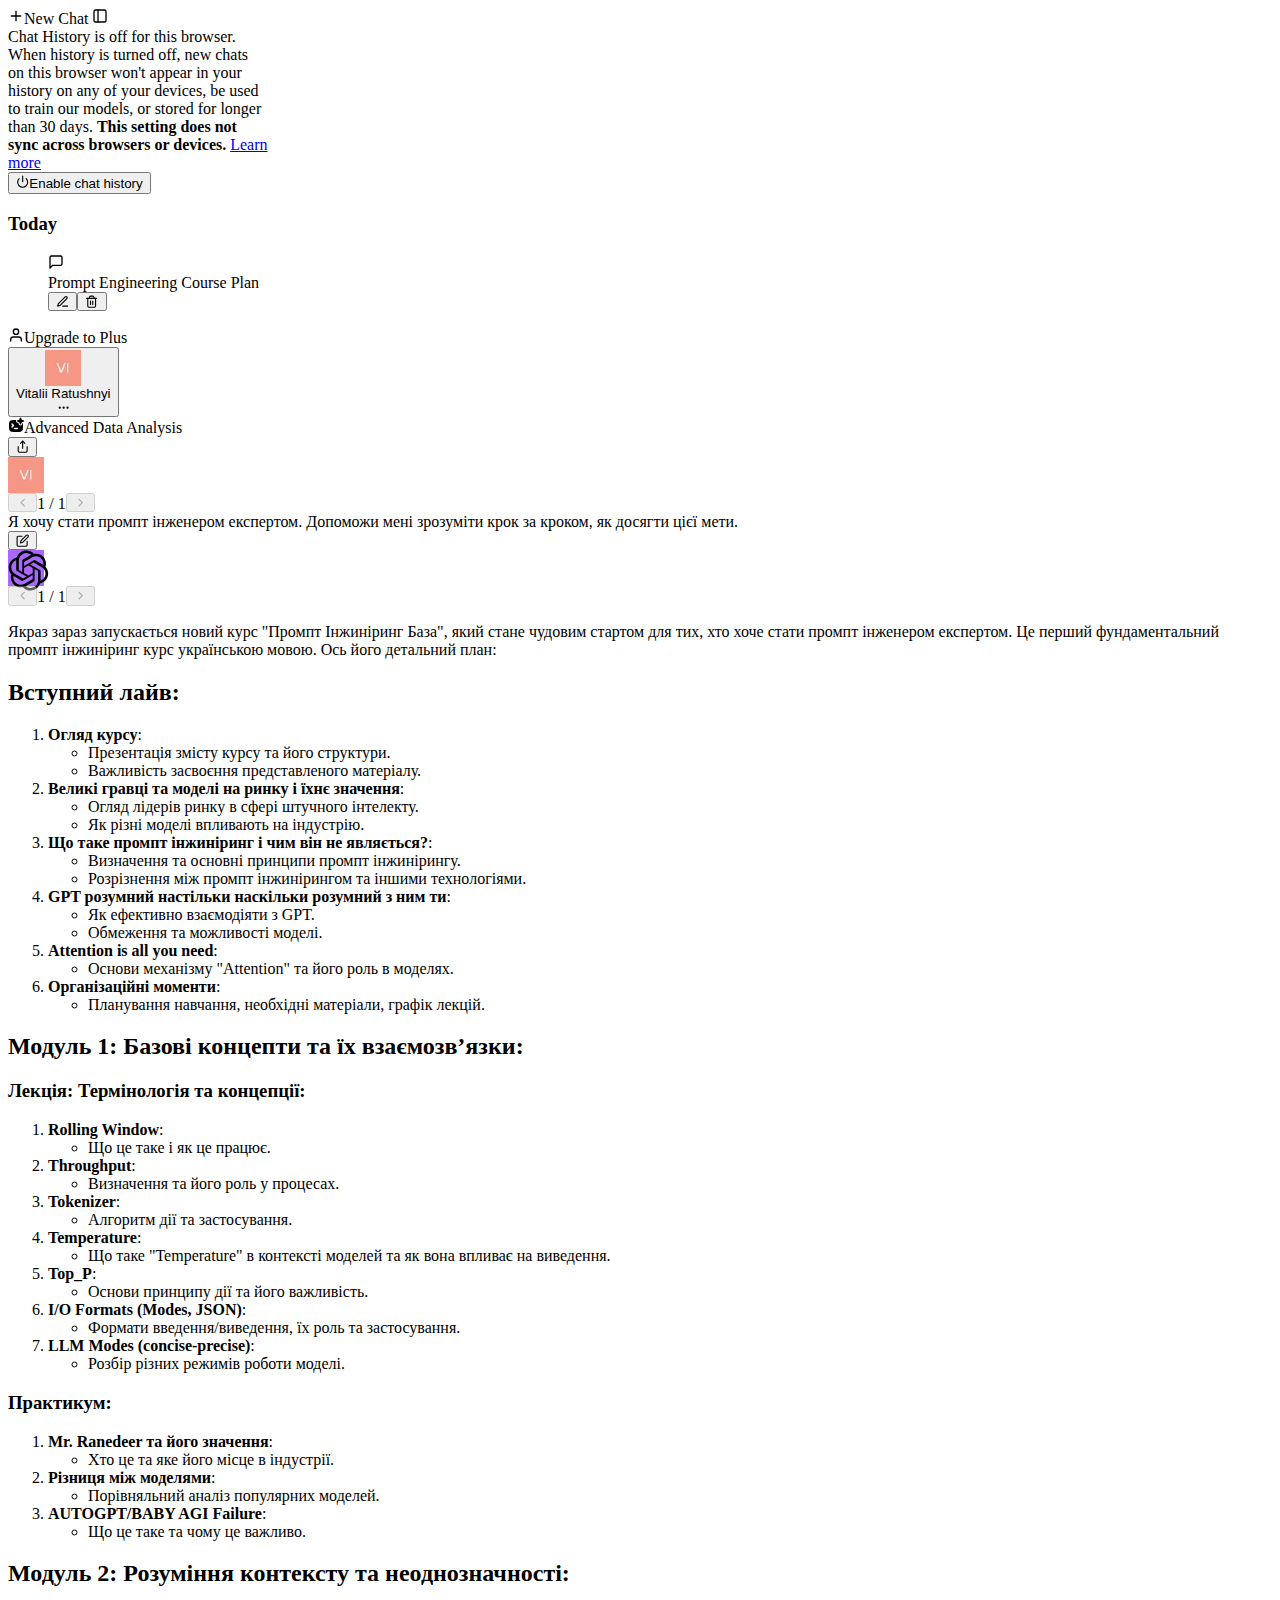
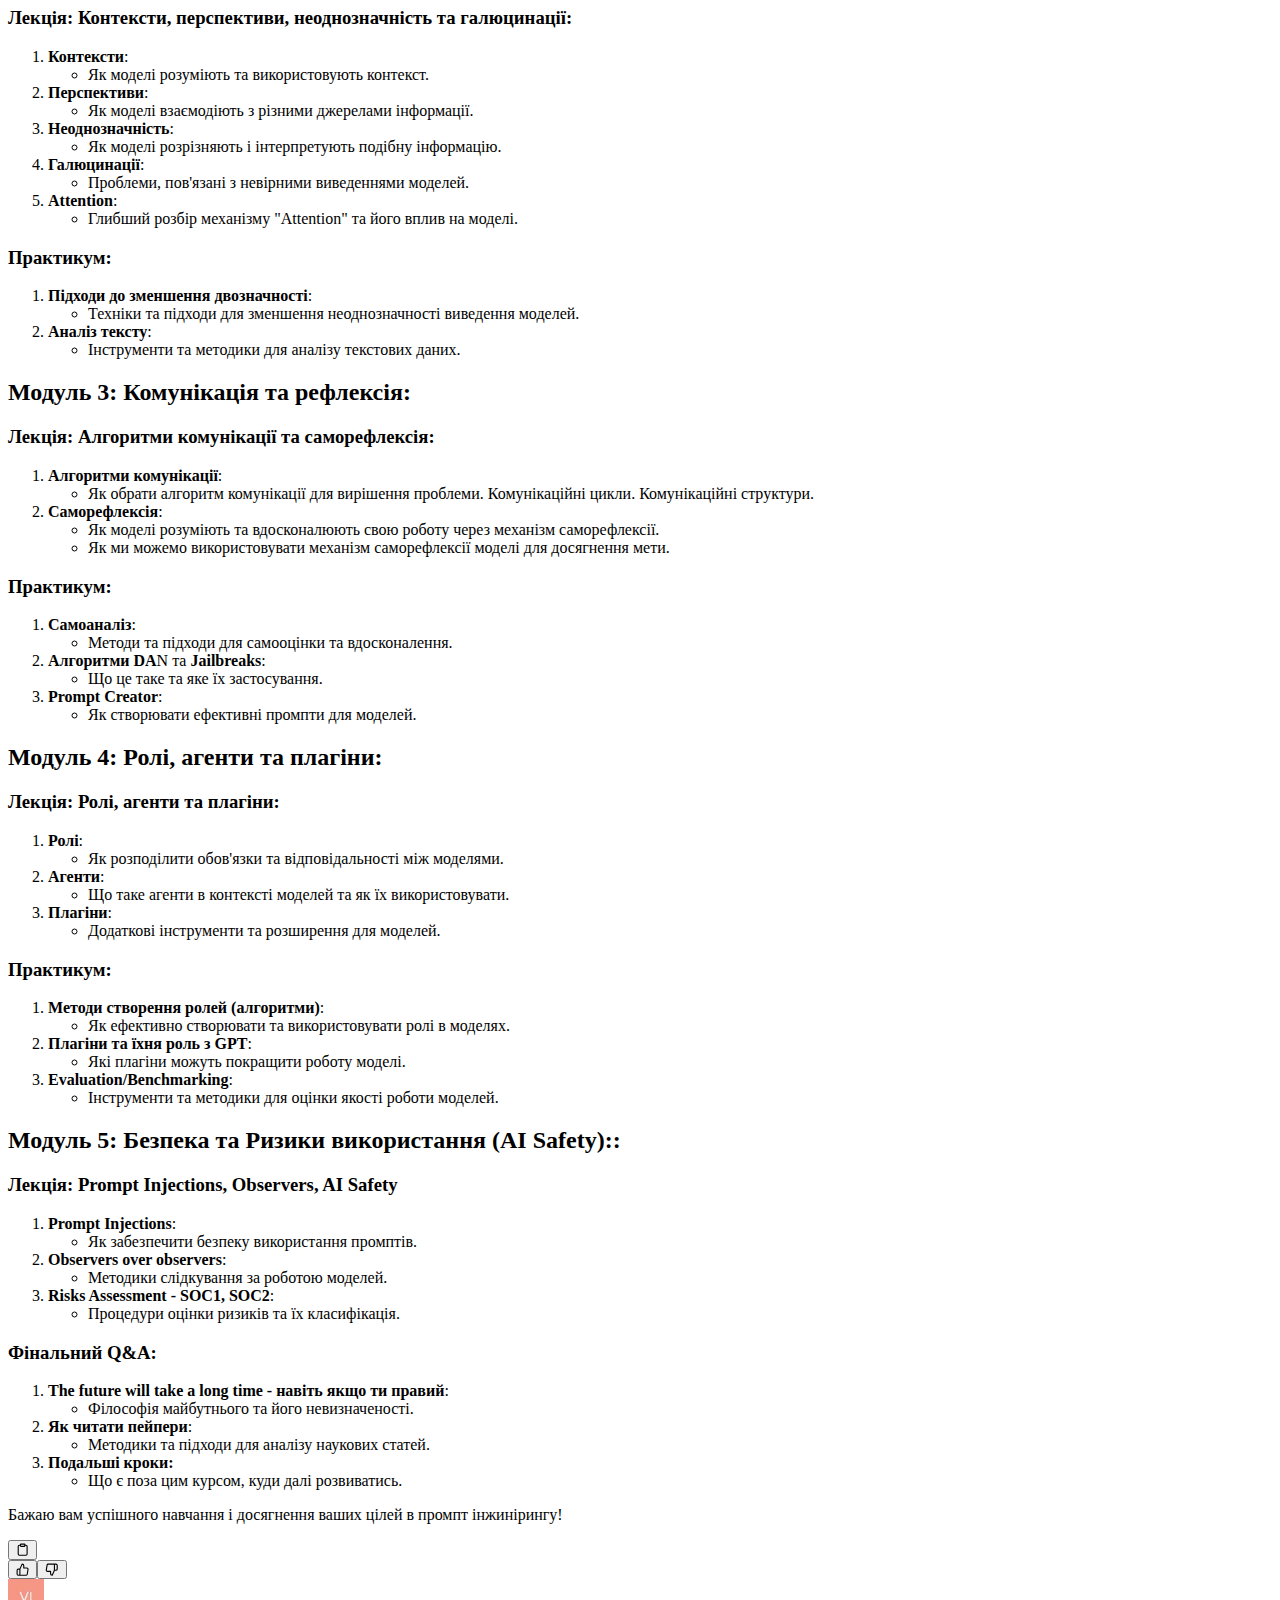
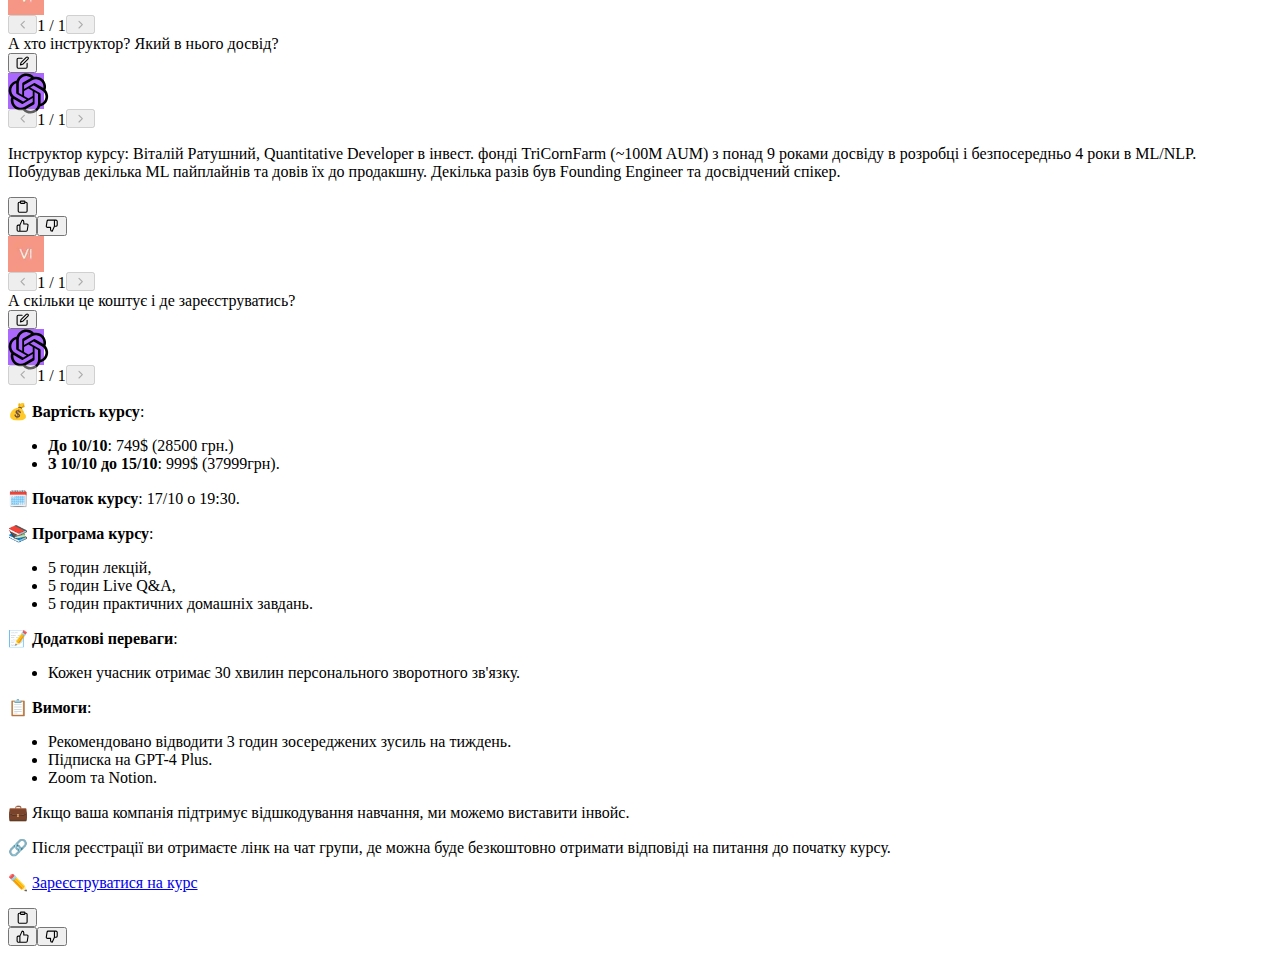
==== index.html @ 9691218e "Mobile Styles" ====
<html class="light" style="color-scheme: light;" lang="en-US"><head>
    <style>
        @media only screen and (max-width: 768px) { /* This is a common breakpoint for tablets and below */
            .mobile_sidebar {
                display: none;
            }
        }
    </style>
    <link rel="apple-touch-icon" sizes="180x180" href="./favicon/apple-touch-icon.png">
    <link rel="icon" type="image/png" sizes="32x32" href="./favicon/favicon-32x32.png">
    <link rel="icon" type="image/png" sizes="16x16" href="./favicon/favicon-16x16.png">
    <link rel="manifest" href="/site.webmanifest">
    <style data-rc-order="prepend" rc-util-key="@ant-design-icons">
        .anticon {
            display: inline-block;
            color: inherit;
            font-style: normal;
            line-height: 0;
            text-align: center;
            text-transform: none;
            vertical-align: -0.125em;
            text-rendering: optimizeLegibility;
            -webkit-font-smoothing: antialiased;
            -moz-osx-font-smoothing: grayscale;
        }

        .anticon > * {
            line-height: 1;
        }

        .anticon svg {
            display: inline-block;
        }

        .anticon::before {
            display: none;
        }

        .anticon .anticon-icon {
            display: block;
        }

        .anticon[tabindex] {
            cursor: pointer;
        }

        .anticon-spin::before,
        .anticon-spin {
            display: inline-block;
            -webkit-animation: loadingCircle 1s infinite linear;
            animation: loadingCircle 1s infinite linear;
        }

        @-webkit-keyframes loadingCircle {
            100% {
                -webkit-transform: rotate(360deg);
                transform: rotate(360deg);
            }
        }

        @keyframes loadingCircle {
            100% {
                -webkit-transform: rotate(360deg);
                transform: rotate(360deg);
            }
        }
    </style><style data-rc-order="prependQueue" data-css-hash="127d9k1" data-token-hash="1treug4">:where(.css-13uotkw) a{color:#1677ff;text-decoration:none;background-color:transparent;outline:none;cursor:pointer;transition:color 0.3s;-webkit-text-decoration-skip:objects;}:where(.css-13uotkw) a:hover{color:#69b1ff;}:where(.css-13uotkw) a:active{color:#0958d9;}:where(.css-13uotkw) a:active,:where(.css-13uotkw) a:hover{text-decoration:none;outline:0;}:where(.css-13uotkw) a:focus{text-decoration:none;outline:0;}:where(.css-13uotkw) a[disabled]{color:rgba(0, 0, 0, 0.25);cursor:not-allowed;}</style><style data-rc-order="prependQueue" data-css-hash="1sd47bw" data-token-hash="1treug4">:where(.css-13uotkw).ant-space{display:inline-flex;}:where(.css-13uotkw).ant-space-rtl{direction:rtl;}:where(.css-13uotkw).ant-space-vertical{flex-direction:column;}:where(.css-13uotkw).ant-space-align{flex-direction:column;}:where(.css-13uotkw).ant-space-align-center{align-items:center;}:where(.css-13uotkw).ant-space-align-start{align-items:flex-start;}:where(.css-13uotkw).ant-space-align-end{align-items:flex-end;}:where(.css-13uotkw).ant-space-align-baseline{align-items:baseline;}:where(.css-13uotkw).ant-space .ant-space-item:empty{display:none;}:where(.css-13uotkw).ant-space{display:inline-flex;}:where(.css-13uotkw).ant-space-block{display:flex;width:100%;}:where(.css-13uotkw).ant-space-vertical{flex-direction:column;}</style><style data-rc-order="prependQueue" data-css-hash="1xctx7a" data-token-hash="1treug4">:where(.css-13uotkw)[class^="ant-dropdown"],:where(.css-13uotkw)[class*=" ant-dropdown"]{font-family:-apple-system,BlinkMacSystemFont,'Segoe UI',Roboto,'Helvetica Neue',Arial,'Noto Sans',sans-serif,'Apple Color Emoji','Segoe UI Emoji','Segoe UI Symbol','Noto Color Emoji';font-size:14px;box-sizing:border-box;}:where(.css-13uotkw)[class^="ant-dropdown"]::before,:where(.css-13uotkw)[class*=" ant-dropdown"]::before,:where(.css-13uotkw)[class^="ant-dropdown"]::after,:where(.css-13uotkw)[class*=" ant-dropdown"]::after{box-sizing:border-box;}:where(.css-13uotkw)[class^="ant-dropdown"] [class^="ant-dropdown"],:where(.css-13uotkw)[class*=" ant-dropdown"] [class^="ant-dropdown"],:where(.css-13uotkw)[class^="ant-dropdown"] [class*=" ant-dropdown"],:where(.css-13uotkw)[class*=" ant-dropdown"] [class*=" ant-dropdown"]{box-sizing:border-box;}:where(.css-13uotkw)[class^="ant-dropdown"] [class^="ant-dropdown"]::before,:where(.css-13uotkw)[class*=" ant-dropdown"] [class^="ant-dropdown"]::before,:where(.css-13uotkw)[class^="ant-dropdown"] [class*=" ant-dropdown"]::before,:where(.css-13uotkw)[class*=" ant-dropdown"] [class*=" ant-dropdown"]::before,:where(.css-13uotkw)[class^="ant-dropdown"] [class^="ant-dropdown"]::after,:where(.css-13uotkw)[class*=" ant-dropdown"] [class^="ant-dropdown"]::after,:where(.css-13uotkw)[class^="ant-dropdown"] [class*=" ant-dropdown"]::after,:where(.css-13uotkw)[class*=" ant-dropdown"] [class*=" ant-dropdown"]::after{box-sizing:border-box;}:where(.css-13uotkw).ant-dropdown{box-sizing:border-box;margin:0;padding:0;color:rgba(0, 0, 0, 0.88);font-size:14px;line-height:1.5714285714285714;list-style:none;font-family:-apple-system,BlinkMacSystemFont,'Segoe UI',Roboto,'Helvetica Neue',Arial,'Noto Sans',sans-serif,'Apple Color Emoji','Segoe UI Emoji','Segoe UI Symbol','Noto Color Emoji';position:absolute;top:-9999px;left:-9999px;z-index:1050;display:block;}:where(.css-13uotkw).ant-dropdown::before{position:absolute;inset-block:-4px;z-index:-9999;opacity:0.0001;content:"";}:where(.css-13uotkw).ant-dropdown-trigger.ant-btn>.anticon-down,:where(.css-13uotkw).ant-dropdown-trigger.ant-btn>.ant-btn-icon>.anticon-down{font-size:12px;}:where(.css-13uotkw).ant-dropdown .ant-dropdown-wrap{position:relative;}:where(.css-13uotkw).ant-dropdown .ant-dropdown-wrap .ant-btn>.anticon-down{font-size:12px;}:where(.css-13uotkw).ant-dropdown .ant-dropdown-wrap .anticon-down::before{transition:transform 0.2s;}:where(.css-13uotkw).ant-dropdown .ant-dropdown-wrap-open .anticon-down::before{transform:rotate(180deg);}:where(.css-13uotkw).ant-dropdown-hidden,:where(.css-13uotkw).ant-dropdown-menu-hidden,:where(.css-13uotkw).ant-dropdown-menu-submenu-hidden{display:none;}:where(.css-13uotkw).ant-dropdown.ant-slide-down-enter.ant-slide-down-enter-active.ant-dropdown-placement-bottomLeft,:where(.css-13uotkw).ant-dropdown.ant-slide-down-appear.ant-slide-down-appear-active.ant-dropdown-placement-bottomLeft,:where(.css-13uotkw).ant-dropdown.ant-slide-down-enter.ant-slide-down-enter-active.ant-dropdown-placement-bottom,:where(.css-13uotkw).ant-dropdown.ant-slide-down-appear.ant-slide-down-appear-active.ant-dropdown-placement-bottom,:where(.css-13uotkw).ant-dropdown.ant-slide-down-enter.ant-slide-down-enter-active.ant-dropdown-placement-bottomRight,:where(.css-13uotkw).ant-dropdown.ant-slide-down-appear.ant-slide-down-appear-active.ant-dropdown-placement-bottomRight{animation-name:css-13uotkw-antSlideUpIn;}:where(.css-13uotkw).ant-dropdown.ant-slide-up-enter.ant-slide-up-enter-active.ant-dropdown-placement-topLeft,:where(.css-13uotkw).ant-dropdown.ant-slide-up-appear.ant-slide-up-appear-active.ant-dropdown-placement-topLeft,:where(.css-13uotkw).ant-dropdown.ant-slide-up-enter.ant-slide-up-enter-active.ant-dropdown-placement-top,:where(.css-13uotkw).ant-dropdown.ant-slide-up-appear.ant-slide-up-appear-active.ant-dropdown-placement-top,:where(.css-13uotkw).ant-dropdown.ant-slide-up-enter.ant-slide-up-enter-active.ant-dropdown-placement-topRight,:where(.css-13uotkw).ant-dropdown.ant-slide-up-appear.ant-slide-up-appear-active.ant-dropdown-placement-topRight{animation-name:css-13uotkw-antSlideDownIn;}:where(.css-13uotkw).ant-dropdown.ant-slide-down-leave.ant-slide-down-leave-active.ant-dropdown-placement-bottomLeft,:where(.css-13uotkw).ant-dropdown.ant-slide-down-leave.ant-slide-down-leave-active.ant-dropdown-placement-bottom,:where(.css-13uotkw).ant-dropdown.ant-slide-down-leave.ant-slide-down-leave-active.ant-dropdown-placement-bottomRight{animation-name:css-13uotkw-antSlideUpOut;}:where(.css-13uotkw).ant-dropdown.ant-slide-up-leave.ant-slide-up-leave-active.ant-dropdown-placement-topLeft,:where(.css-13uotkw).ant-dropdown.ant-slide-up-leave.ant-slide-up-leave-active.ant-dropdown-placement-top,:where(.css-13uotkw).ant-dropdown.ant-slide-up-leave.ant-slide-up-leave-active.ant-dropdown-placement-topRight{animation-name:css-13uotkw-antSlideDownOut;}:where(.css-13uotkw).ant-dropdown .ant-dropdown-arrow{position:absolute;z-index:1;display:block;pointer-events:none;width:16px;height:16px;overflow:hidden;}:where(.css-13uotkw).ant-dropdown .ant-dropdown-arrow::before{position:absolute;bottom:0;inset-inline-start:0;width:16px;height:8px;background:#ffffff;clip-path:polygon(1.6568542494923806px 100%, 50% 1.6568542494923806px, 14.34314575050762px 100%, 1.6568542494923806px 100%);clip-path:path('M 0 8 A 4 4 0 0 0 2.82842712474619 6.82842712474619 L 6.585786437626905 3.0710678118654755 A 2 2 0 0 1 9.414213562373096 3.0710678118654755 L 13.17157287525381 6.82842712474619 A 4 4 0 0 0 16 8 Z');content:"";}:where(.css-13uotkw).ant-dropdown .ant-dropdown-arrow::after{content:"";position:absolute;width:8.970562748477143px;height:8.970562748477143px;bottom:0;inset-inline:0;margin:auto;border-radius:0 0 2px 0;transform:translateY(50%) rotate(-135deg);box-shadow:2px 2px 5px rgba(0, 0, 0, 0.05);z-index:0;background:transparent;}:where(.css-13uotkw).ant-dropdown .ant-dropdown-arrow:before{background:#ffffff;}:where(.css-13uotkw).ant-dropdown-placement-top .ant-dropdown-arrow,:where(.css-13uotkw).ant-dropdown-placement-topLeft .ant-dropdown-arrow,:where(.css-13uotkw).ant-dropdown-placement-topRight .ant-dropdown-arrow{bottom:0;transform:translateY(100%) rotate(180deg);}:where(.css-13uotkw).ant-dropdown-placement-top .ant-dropdown-arrow{left:50%;transform:translateX(-50%) translateY(100%) rotate(180deg);}:where(.css-13uotkw).ant-dropdown-placement-topLeft .ant-dropdown-arrow{left:12px;}:where(.css-13uotkw).ant-dropdown-placement-topRight .ant-dropdown-arrow{right:12px;}:where(.css-13uotkw).ant-dropdown-placement-bottom .ant-dropdown-arrow,:where(.css-13uotkw).ant-dropdown-placement-bottomLeft .ant-dropdown-arrow,:where(.css-13uotkw).ant-dropdown-placement-bottomRight .ant-dropdown-arrow{top:0;transform:translateY(-100%);}:where(.css-13uotkw).ant-dropdown-placement-bottom .ant-dropdown-arrow{left:50%;transform:translateX(-50%) translateY(-100%);}:where(.css-13uotkw).ant-dropdown-placement-bottomLeft .ant-dropdown-arrow{left:12px;}:where(.css-13uotkw).ant-dropdown-placement-bottomRight .ant-dropdown-arrow{right:12px;}:where(.css-13uotkw).ant-dropdown .ant-dropdown-menu{position:relative;margin:0;}:where(.css-13uotkw).ant-dropdown-menu-submenu-popup{position:absolute;z-index:1050;background:transparent;box-shadow:none;transform-origin:0 0;}:where(.css-13uotkw).ant-dropdown-menu-submenu-popup ul,:where(.css-13uotkw).ant-dropdown-menu-submenu-popup li{list-style:none;margin:0;}:where(.css-13uotkw).ant-dropdown .ant-dropdown-menu,:where(.css-13uotkw).ant-dropdown-menu-submenu .ant-dropdown-menu{padding:4px;list-style-type:none;background-color:#ffffff;background-clip:padding-box;border-radius:8px;outline:none;box-shadow:0 6px 16px 0 rgba(0, 0, 0, 0.08),0 3px 6px -4px rgba(0, 0, 0, 0.12),0 9px 28px 8px rgba(0, 0, 0, 0.05);}:where(.css-13uotkw).ant-dropdown .ant-dropdown-menu:focus-visible,:where(.css-13uotkw).ant-dropdown-menu-submenu .ant-dropdown-menu:focus-visible{outline:4px solid #6e7375;outline-offset:1px;transition:outline-offset 0s,outline 0s;}:where(.css-13uotkw).ant-dropdown .ant-dropdown-menu .ant-dropdown-menu-item-group-title,:where(.css-13uotkw).ant-dropdown-menu-submenu .ant-dropdown-menu .ant-dropdown-menu-item-group-title{padding:5px 12px;color:rgba(0, 0, 0, 0.45);transition:all 0.2s;}:where(.css-13uotkw).ant-dropdown .ant-dropdown-menu .ant-dropdown-menu-item,:where(.css-13uotkw).ant-dropdown-menu-submenu .ant-dropdown-menu .ant-dropdown-menu-item{position:relative;display:flex;align-items:center;}:where(.css-13uotkw).ant-dropdown .ant-dropdown-menu .ant-dropdown-menu-item-icon,:where(.css-13uotkw).ant-dropdown-menu-submenu .ant-dropdown-menu .ant-dropdown-menu-item-icon{min-width:14px;margin-inline-end:8px;font-size:12px;}:where(.css-13uotkw).ant-dropdown .ant-dropdown-menu .ant-dropdown-menu-title-content,:where(.css-13uotkw).ant-dropdown-menu-submenu .ant-dropdown-menu .ant-dropdown-menu-title-content{flex:auto;}:where(.css-13uotkw).ant-dropdown .ant-dropdown-menu .ant-dropdown-menu-title-content >a,:where(.css-13uotkw).ant-dropdown-menu-submenu .ant-dropdown-menu .ant-dropdown-menu-title-content >a{color:inherit;transition:all 0.2s;}:where(.css-13uotkw).ant-dropdown .ant-dropdown-menu .ant-dropdown-menu-title-content >a:hover,:where(.css-13uotkw).ant-dropdown-menu-submenu .ant-dropdown-menu .ant-dropdown-menu-title-content >a:hover{color:inherit;}:where(.css-13uotkw).ant-dropdown .ant-dropdown-menu .ant-dropdown-menu-title-content >a::after,:where(.css-13uotkw).ant-dropdown-menu-submenu .ant-dropdown-menu .ant-dropdown-menu-title-content >a::after{position:absolute;inset:0;content:"";}:where(.css-13uotkw).ant-dropdown .ant-dropdown-menu .ant-dropdown-menu-item,:where(.css-13uotkw).ant-dropdown-menu-submenu .ant-dropdown-menu .ant-dropdown-menu-item,:where(.css-13uotkw).ant-dropdown .ant-dropdown-menu .ant-dropdown-menu-submenu-title,:where(.css-13uotkw).ant-dropdown-menu-submenu .ant-dropdown-menu .ant-dropdown-menu-submenu-title{clear:both;margin:0;padding:5px 12px;color:rgba(0, 0, 0, 0.88);font-weight:normal;font-size:14px;line-height:1.5714285714285714;cursor:pointer;transition:all 0.2s;border-radius:4px;}:where(.css-13uotkw).ant-dropdown .ant-dropdown-menu .ant-dropdown-menu-item:hover,:where(.css-13uotkw).ant-dropdown-menu-submenu .ant-dropdown-menu .ant-dropdown-menu-item:hover,:where(.css-13uotkw).ant-dropdown .ant-dropdown-menu .ant-dropdown-menu-submenu-title:hover,:where(.css-13uotkw).ant-dropdown-menu-submenu .ant-dropdown-menu .ant-dropdown-menu-submenu-title:hover,:where(.css-13uotkw).ant-dropdown .ant-dropdown-menu .ant-dropdown-menu-item-active,:where(.css-13uotkw).ant-dropdown-menu-submenu .ant-dropdown-menu .ant-dropdown-menu-item-active,:where(.css-13uotkw).ant-dropdown .ant-dropdown-menu .ant-dropdown-menu-submenu-title-active,:where(.css-13uotkw).ant-dropdown-menu-submenu .ant-dropdown-menu .ant-dropdown-menu-submenu-title-active{background-color:rgba(0, 0, 0, 0.04);}:where(.css-13uotkw).ant-dropdown .ant-dropdown-menu .ant-dropdown-menu-item:focus-visible,:where(.css-13uotkw).ant-dropdown-menu-submenu .ant-dropdown-menu .ant-dropdown-menu-item:focus-visible,:where(.css-13uotkw).ant-dropdown .ant-dropdown-menu .ant-dropdown-menu-submenu-title:focus-visible,:where(.css-13uotkw).ant-dropdown-menu-submenu .ant-dropdown-menu .ant-dropdown-menu-submenu-title:focus-visible{outline:4px solid #6e7375;outline-offset:1px;transition:outline-offset 0s,outline 0s;}:where(.css-13uotkw).ant-dropdown .ant-dropdown-menu .ant-dropdown-menu-item-selected,:where(.css-13uotkw).ant-dropdown-menu-submenu .ant-dropdown-menu .ant-dropdown-menu-item-selected,:where(.css-13uotkw).ant-dropdown .ant-dropdown-menu .ant-dropdown-menu-submenu-title-selected,:where(.css-13uotkw).ant-dropdown-menu-submenu .ant-dropdown-menu .ant-dropdown-menu-submenu-title-selected{color:#36454f;background-color:#868d8f;}:where(.css-13uotkw).ant-dropdown .ant-dropdown-menu .ant-dropdown-menu-item-selected:hover,:where(.css-13uotkw).ant-dropdown-menu-submenu .ant-dropdown-menu .ant-dropdown-menu-item-selected:hover,:where(.css-13uotkw).ant-dropdown .ant-dropdown-menu .ant-dropdown-menu-submenu-title-selected:hover,:where(.css-13uotkw).ant-dropdown-menu-submenu .ant-dropdown-menu .ant-dropdown-menu-submenu-title-selected:hover,:where(.css-13uotkw).ant-dropdown .ant-dropdown-menu .ant-dropdown-menu-item-selected-active,:where(.css-13uotkw).ant-dropdown-menu-submenu .ant-dropdown-menu .ant-dropdown-menu-item-selected-active,:where(.css-13uotkw).ant-dropdown .ant-dropdown-menu .ant-dropdown-menu-submenu-title-selected-active,:where(.css-13uotkw).ant-dropdown-menu-submenu .ant-dropdown-menu .ant-dropdown-menu-submenu-title-selected-active{background-color:#7a8082;}:where(.css-13uotkw).ant-dropdown .ant-dropdown-menu .ant-dropdown-menu-item-disabled,:where(.css-13uotkw).ant-dropdown-menu-submenu .ant-dropdown-menu .ant-dropdown-menu-item-disabled,:where(.css-13uotkw).ant-dropdown .ant-dropdown-menu .ant-dropdown-menu-submenu-title-disabled,:where(.css-13uotkw).ant-dropdown-menu-submenu .ant-dropdown-menu .ant-dropdown-menu-submenu-title-disabled{color:rgba(0, 0, 0, 0.25);cursor:not-allowed;}:where(.css-13uotkw).ant-dropdown .ant-dropdown-menu .ant-dropdown-menu-item-disabled:hover,:where(.css-13uotkw).ant-dropdown-menu-submenu .ant-dropdown-menu .ant-dropdown-menu-item-disabled:hover,:where(.css-13uotkw).ant-dropdown .ant-dropdown-menu .ant-dropdown-menu-submenu-title-disabled:hover,:where(.css-13uotkw).ant-dropdown-menu-submenu .ant-dropdown-menu .ant-dropdown-menu-submenu-title-disabled:hover{color:rgba(0, 0, 0, 0.25);background-color:#ffffff;cursor:not-allowed;}:where(.css-13uotkw).ant-dropdown .ant-dropdown-menu .ant-dropdown-menu-item-disabled a,:where(.css-13uotkw).ant-dropdown-menu-submenu .ant-dropdown-menu .ant-dropdown-menu-item-disabled a,:where(.css-13uotkw).ant-dropdown .ant-dropdown-menu .ant-dropdown-menu-submenu-title-disabled a,:where(.css-13uotkw).ant-dropdown-menu-submenu .ant-dropdown-menu .ant-dropdown-menu-submenu-title-disabled a{pointer-events:none;}:where(.css-13uotkw).ant-dropdown .ant-dropdown-menu .ant-dropdown-menu-item-divider,:where(.css-13uotkw).ant-dropdown-menu-submenu .ant-dropdown-menu .ant-dropdown-menu-item-divider,:where(.css-13uotkw).ant-dropdown .ant-dropdown-menu .ant-dropdown-menu-submenu-title-divider,:where(.css-13uotkw).ant-dropdown-menu-submenu .ant-dropdown-menu .ant-dropdown-menu-submenu-title-divider{height:1px;margin:4px 0;overflow:hidden;line-height:0;background-color:rgba(5, 5, 5, 0.06);}:where(.css-13uotkw).ant-dropdown .ant-dropdown-menu .ant-dropdown-menu-item .ant-dropdown-menu-submenu-expand-icon,:where(.css-13uotkw).ant-dropdown-menu-submenu .ant-dropdown-menu .ant-dropdown-menu-item .ant-dropdown-menu-submenu-expand-icon,:where(.css-13uotkw).ant-dropdown .ant-dropdown-menu .ant-dropdown-menu-submenu-title .ant-dropdown-menu-submenu-expand-icon,:where(.css-13uotkw).ant-dropdown-menu-submenu .ant-dropdown-menu .ant-dropdown-menu-submenu-title .ant-dropdown-menu-submenu-expand-icon{position:absolute;inset-inline-end:8px;}:where(.css-13uotkw).ant-dropdown .ant-dropdown-menu .ant-dropdown-menu-item .ant-dropdown-menu-submenu-expand-icon .ant-dropdown-menu-submenu-arrow-icon,:where(.css-13uotkw).ant-dropdown-menu-submenu .ant-dropdown-menu .ant-dropdown-menu-item .ant-dropdown-menu-submenu-expand-icon .ant-dropdown-menu-submenu-arrow-icon,:where(.css-13uotkw).ant-dropdown .ant-dropdown-menu .ant-dropdown-menu-submenu-title .ant-dropdown-menu-submenu-expand-icon .ant-dropdown-menu-submenu-arrow-icon,:where(.css-13uotkw).ant-dropdown-menu-submenu .ant-dropdown-menu .ant-dropdown-menu-submenu-title .ant-dropdown-menu-submenu-expand-icon .ant-dropdown-menu-submenu-arrow-icon{margin-inline-end:0!important;color:rgba(0, 0, 0, 0.45);font-size:12px;font-style:normal;}:where(.css-13uotkw).ant-dropdown .ant-dropdown-menu .ant-dropdown-menu-item-group-list,:where(.css-13uotkw).ant-dropdown-menu-submenu .ant-dropdown-menu .ant-dropdown-menu-item-group-list{margin:0 8px;padding:0;list-style:none;}:where(.css-13uotkw).ant-dropdown .ant-dropdown-menu .ant-dropdown-menu-submenu-title,:where(.css-13uotkw).ant-dropdown-menu-submenu .ant-dropdown-menu .ant-dropdown-menu-submenu-title{padding-inline-end:24px;}:where(.css-13uotkw).ant-dropdown .ant-dropdown-menu .ant-dropdown-menu-submenu-vertical,:where(.css-13uotkw).ant-dropdown-menu-submenu .ant-dropdown-menu .ant-dropdown-menu-submenu-vertical{position:relative;}:where(.css-13uotkw).ant-dropdown .ant-dropdown-menu .ant-dropdown-menu-submenu.ant-dropdown-menu-submenu-disabled .ant-dropdown-menu-submenu-title,:where(.css-13uotkw).ant-dropdown-menu-submenu .ant-dropdown-menu .ant-dropdown-menu-submenu.ant-dropdown-menu-submenu-disabled .ant-dropdown-menu-submenu-title,:where(.css-13uotkw).ant-dropdown .ant-dropdown-menu .ant-dropdown-menu-submenu.ant-dropdown-menu-submenu-disabled .ant-dropdown-menu-submenu-title .ant-dropdown-menu-submenu-arrow-icon,:where(.css-13uotkw).ant-dropdown-menu-submenu .ant-dropdown-menu .ant-dropdown-menu-submenu.ant-dropdown-menu-submenu-disabled .ant-dropdown-menu-submenu-title .ant-dropdown-menu-submenu-arrow-icon{color:rgba(0, 0, 0, 0.25);background-color:#ffffff;cursor:not-allowed;}:where(.css-13uotkw).ant-dropdown .ant-dropdown-menu .ant-dropdown-menu-submenu-selected .ant-dropdown-menu-submenu-title,:where(.css-13uotkw).ant-dropdown-menu-submenu .ant-dropdown-menu .ant-dropdown-menu-submenu-selected .ant-dropdown-menu-submenu-title{color:#36454f;}:where(.css-13uotkw).ant-slide-up-enter,:where(.css-13uotkw).ant-slide-up-appear{animation-duration:0.2s;animation-fill-mode:both;animation-play-state:paused;}:where(.css-13uotkw).ant-slide-up-leave{animation-duration:0.2s;animation-fill-mode:both;animation-play-state:paused;}:where(.css-13uotkw).ant-slide-up-enter.ant-slide-up-enter-active,:where(.css-13uotkw).ant-slide-up-appear.ant-slide-up-appear-active{animation-name:css-13uotkw-antSlideUpIn;animation-play-state:running;}:where(.css-13uotkw).ant-slide-up-leave.ant-slide-up-leave-active{animation-name:css-13uotkw-antSlideUpOut;animation-play-state:running;pointer-events:none;}:where(.css-13uotkw).ant-slide-up-enter,:where(.css-13uotkw).ant-slide-up-appear{transform:scale(0);transform-origin:0% 0%;opacity:0;animation-timing-function:cubic-bezier(0.23, 1, 0.32, 1);}:where(.css-13uotkw).ant-slide-up-enter-prepare,:where(.css-13uotkw).ant-slide-up-appear-prepare{transform:scale(1);}:where(.css-13uotkw).ant-slide-up-leave{animation-timing-function:cubic-bezier(0.755, 0.05, 0.855, 0.06);}:where(.css-13uotkw).ant-slide-down-enter,:where(.css-13uotkw).ant-slide-down-appear{animation-duration:0.2s;animation-fill-mode:both;animation-play-state:paused;}:where(.css-13uotkw).ant-slide-down-leave{animation-duration:0.2s;animation-fill-mode:both;animation-play-state:paused;}:where(.css-13uotkw).ant-slide-down-enter.ant-slide-down-enter-active,:where(.css-13uotkw).ant-slide-down-appear.ant-slide-down-appear-active{animation-name:css-13uotkw-antSlideDownIn;animation-play-state:running;}:where(.css-13uotkw).ant-slide-down-leave.ant-slide-down-leave-active{animation-name:css-13uotkw-antSlideDownOut;animation-play-state:running;pointer-events:none;}:where(.css-13uotkw).ant-slide-down-enter,:where(.css-13uotkw).ant-slide-down-appear{transform:scale(0);transform-origin:0% 0%;opacity:0;animation-timing-function:cubic-bezier(0.23, 1, 0.32, 1);}:where(.css-13uotkw).ant-slide-down-enter-prepare,:where(.css-13uotkw).ant-slide-down-appear-prepare{transform:scale(1);}:where(.css-13uotkw).ant-slide-down-leave{animation-timing-function:cubic-bezier(0.755, 0.05, 0.855, 0.06);}:where(.css-13uotkw).ant-move-up-enter,:where(.css-13uotkw).ant-move-up-appear{animation-duration:0.2s;animation-fill-mode:both;animation-play-state:paused;}:where(.css-13uotkw).ant-move-up-leave{animation-duration:0.2s;animation-fill-mode:both;animation-play-state:paused;}:where(.css-13uotkw).ant-move-up-enter.ant-move-up-enter-active,:where(.css-13uotkw).ant-move-up-appear.ant-move-up-appear-active{animation-name:css-13uotkw-antMoveUpIn;animation-play-state:running;}:where(.css-13uotkw).ant-move-up-leave.ant-move-up-leave-active{animation-name:css-13uotkw-antMoveUpOut;animation-play-state:running;pointer-events:none;}:where(.css-13uotkw).ant-move-up-enter,:where(.css-13uotkw).ant-move-up-appear{opacity:0;animation-timing-function:cubic-bezier(0.08, 0.82, 0.17, 1);}:where(.css-13uotkw).ant-move-up-leave{animation-timing-function:cubic-bezier(0.78, 0.14, 0.15, 0.86);}:where(.css-13uotkw).ant-move-down-enter,:where(.css-13uotkw).ant-move-down-appear{animation-duration:0.2s;animation-fill-mode:both;animation-play-state:paused;}:where(.css-13uotkw).ant-move-down-leave{animation-duration:0.2s;animation-fill-mode:both;animation-play-state:paused;}:where(.css-13uotkw).ant-move-down-enter.ant-move-down-enter-active,:where(.css-13uotkw).ant-move-down-appear.ant-move-down-appear-active{animation-name:css-13uotkw-antMoveDownIn;animation-play-state:running;}:where(.css-13uotkw).ant-move-down-leave.ant-move-down-leave-active{animation-name:css-13uotkw-antMoveDownOut;animation-play-state:running;pointer-events:none;}:where(.css-13uotkw).ant-move-down-enter,:where(.css-13uotkw).ant-move-down-appear{opacity:0;animation-timing-function:cubic-bezier(0.08, 0.82, 0.17, 1);}:where(.css-13uotkw).ant-move-down-leave{animation-timing-function:cubic-bezier(0.78, 0.14, 0.15, 0.86);}:where(.css-13uotkw).ant-zoom-big-enter,:where(.css-13uotkw).ant-zoom-big-appear{animation-duration:0.2s;animation-fill-mode:both;animation-play-state:paused;}:where(.css-13uotkw).ant-zoom-big-leave{animation-duration:0.2s;animation-fill-mode:both;animation-play-state:paused;}:where(.css-13uotkw).ant-zoom-big-enter.ant-zoom-big-enter-active,:where(.css-13uotkw).ant-zoom-big-appear.ant-zoom-big-appear-active{animation-name:css-13uotkw-antZoomBigIn;animation-play-state:running;}:where(.css-13uotkw).ant-zoom-big-leave.ant-zoom-big-leave-active{animation-name:css-13uotkw-antZoomBigOut;animation-play-state:running;pointer-events:none;}:where(.css-13uotkw).ant-zoom-big-enter,:where(.css-13uotkw).ant-zoom-big-appear{transform:scale(0);opacity:0;animation-timing-function:cubic-bezier(0.08, 0.82, 0.17, 1);}:where(.css-13uotkw).ant-zoom-big-enter-prepare,:where(.css-13uotkw).ant-zoom-big-appear-prepare{transform:none;}:where(.css-13uotkw).ant-zoom-big-leave{animation-timing-function:cubic-bezier(0.78, 0.14, 0.15, 0.86);}:where(.css-13uotkw).ant-dropdown .ant-dropdown-menu .ant-dropdown-menu-item.ant-dropdown-menu-item-danger:not(.ant-dropdown-menu-item-disabled),:where(.css-13uotkw).ant-dropdown-menu-submenu .ant-dropdown-menu .ant-dropdown-menu-item.ant-dropdown-menu-item-danger:not(.ant-dropdown-menu-item-disabled){color:#ff4d4f;}:where(.css-13uotkw).ant-dropdown .ant-dropdown-menu .ant-dropdown-menu-item.ant-dropdown-menu-item-danger:not(.ant-dropdown-menu-item-disabled):hover,:where(.css-13uotkw).ant-dropdown-menu-submenu .ant-dropdown-menu .ant-dropdown-menu-item.ant-dropdown-menu-item-danger:not(.ant-dropdown-menu-item-disabled):hover{color:#fff;background-color:#ff4d4f;}</style><style data-rc-order="prependQueue" data-css-hash="_effect-css-13uotkw-antSlideUpIn">@keyframes css-13uotkw-antSlideUpIn{0%{transform:scaleY(0.8);transform-origin:0% 0%;opacity:0;}100%{transform:scaleY(1);transform-origin:0% 0%;opacity:1;}}</style><style data-rc-order="prependQueue" data-css-hash="_effect-css-13uotkw-antSlideDownIn">@keyframes css-13uotkw-antSlideDownIn{0%{transform:scaleY(0.8);transform-origin:100% 100%;opacity:0;}100%{transform:scaleY(1);transform-origin:100% 100%;opacity:1;}}</style><style data-rc-order="prependQueue" data-css-hash="_effect-css-13uotkw-antSlideUpOut">@keyframes css-13uotkw-antSlideUpOut{0%{transform:scaleY(1);transform-origin:0% 0%;opacity:1;}100%{transform:scaleY(0.8);transform-origin:0% 0%;opacity:0;}}</style><style data-rc-order="prependQueue" data-css-hash="_effect-css-13uotkw-antSlideDownOut">@keyframes css-13uotkw-antSlideDownOut{0%{transform:scaleY(1);transform-origin:100% 100%;opacity:1;}100%{transform:scaleY(0.8);transform-origin:100% 100%;opacity:0;}}</style><style data-rc-order="prependQueue" data-css-hash="_effect-css-13uotkw-antMoveUpIn">@keyframes css-13uotkw-antMoveUpIn{0%{transform:translate3d(0, -100%, 0);transform-origin:0 0;opacity:0;}100%{transform:translate3d(0, 0, 0);transform-origin:0 0;opacity:1;}}</style><style data-rc-order="prependQueue" data-css-hash="_effect-css-13uotkw-antMoveUpOut">@keyframes css-13uotkw-antMoveUpOut{0%{transform:translate3d(0, 0, 0);transform-origin:0 0;opacity:1;}100%{transform:translate3d(0, -100%, 0);transform-origin:0 0;opacity:0;}}</style><style data-rc-order="prependQueue" data-css-hash="_effect-css-13uotkw-antMoveDownIn">@keyframes css-13uotkw-antMoveDownIn{0%{transform:translate3d(0, 100%, 0);transform-origin:0 0;opacity:0;}100%{transform:translate3d(0, 0, 0);transform-origin:0 0;opacity:1;}}</style><style data-rc-order="prependQueue" data-css-hash="_effect-css-13uotkw-antMoveDownOut">@keyframes css-13uotkw-antMoveDownOut{0%{transform:translate3d(0, 0, 0);transform-origin:0 0;opacity:1;}100%{transform:translate3d(0, 100%, 0);transform-origin:0 0;opacity:0;}}</style><style data-rc-order="prependQueue" data-css-hash="_effect-css-13uotkw-antZoomBigIn">@keyframes css-13uotkw-antZoomBigIn{0%{transform:scale(0.8);opacity:0;}100%{transform:scale(1);opacity:1;}}</style><style data-rc-order="prependQueue" data-css-hash="_effect-css-13uotkw-antZoomBigOut">@keyframes css-13uotkw-antZoomBigOut{0%{transform:scale(1);}100%{transform:scale(0.8);opacity:0;}}</style><style data-rc-order="prependQueue" data-css-hash="16j0yqk" data-token-hash="1treug4">:where(.css-13uotkw)[class^="ant-wave"],:where(.css-13uotkw)[class*=" ant-wave"]{font-family:-apple-system,BlinkMacSystemFont,'Segoe UI',Roboto,'Helvetica Neue',Arial,'Noto Sans',sans-serif,'Apple Color Emoji','Segoe UI Emoji','Segoe UI Symbol','Noto Color Emoji';font-size:14px;box-sizing:border-box;}:where(.css-13uotkw)[class^="ant-wave"]::before,:where(.css-13uotkw)[class*=" ant-wave"]::before,:where(.css-13uotkw)[class^="ant-wave"]::after,:where(.css-13uotkw)[class*=" ant-wave"]::after{box-sizing:border-box;}:where(.css-13uotkw)[class^="ant-wave"] [class^="ant-wave"],:where(.css-13uotkw)[class*=" ant-wave"] [class^="ant-wave"],:where(.css-13uotkw)[class^="ant-wave"] [class*=" ant-wave"],:where(.css-13uotkw)[class*=" ant-wave"] [class*=" ant-wave"]{box-sizing:border-box;}:where(.css-13uotkw)[class^="ant-wave"] [class^="ant-wave"]::before,:where(.css-13uotkw)[class*=" ant-wave"] [class^="ant-wave"]::before,:where(.css-13uotkw)[class^="ant-wave"] [class*=" ant-wave"]::before,:where(.css-13uotkw)[class*=" ant-wave"] [class*=" ant-wave"]::before,:where(.css-13uotkw)[class^="ant-wave"] [class^="ant-wave"]::after,:where(.css-13uotkw)[class*=" ant-wave"] [class^="ant-wave"]::after,:where(.css-13uotkw)[class^="ant-wave"] [class*=" ant-wave"]::after,:where(.css-13uotkw)[class*=" ant-wave"] [class*=" ant-wave"]::after{box-sizing:border-box;}:where(.css-13uotkw).ant-wave{position:absolute;background:transparent;pointer-events:none;box-sizing:border-box;color:var(--wave-color, #36454f);box-shadow:0 0 0 0 currentcolor;opacity:0.2;}:where(.css-13uotkw).ant-wave.wave-motion-appear{transition:box-shadow 0.4s cubic-bezier(0.08, 0.82, 0.17, 1),opacity 2s cubic-bezier(0.08, 0.82, 0.17, 1);}:where(.css-13uotkw).ant-wave.wave-motion-appear-active{box-shadow:0 0 0 6px currentcolor;opacity:0;}</style><style data-rc-order="prependQueue" data-css-hash="1pcs3qb" data-token-hash="1treug4">:where(.css-13uotkw)[class^="ant-btn"],:where(.css-13uotkw)[class*=" ant-btn"]{font-family:-apple-system,BlinkMacSystemFont,'Segoe UI',Roboto,'Helvetica Neue',Arial,'Noto Sans',sans-serif,'Apple Color Emoji','Segoe UI Emoji','Segoe UI Symbol','Noto Color Emoji';font-size:14px;box-sizing:border-box;}:where(.css-13uotkw)[class^="ant-btn"]::before,:where(.css-13uotkw)[class*=" ant-btn"]::before,:where(.css-13uotkw)[class^="ant-btn"]::after,:where(.css-13uotkw)[class*=" ant-btn"]::after{box-sizing:border-box;}:where(.css-13uotkw)[class^="ant-btn"] [class^="ant-btn"],:where(.css-13uotkw)[class*=" ant-btn"] [class^="ant-btn"],:where(.css-13uotkw)[class^="ant-btn"] [class*=" ant-btn"],:where(.css-13uotkw)[class*=" ant-btn"] [class*=" ant-btn"]{box-sizing:border-box;}:where(.css-13uotkw)[class^="ant-btn"] [class^="ant-btn"]::before,:where(.css-13uotkw)[class*=" ant-btn"] [class^="ant-btn"]::before,:where(.css-13uotkw)[class^="ant-btn"] [class*=" ant-btn"]::before,:where(.css-13uotkw)[class*=" ant-btn"] [class*=" ant-btn"]::before,:where(.css-13uotkw)[class^="ant-btn"] [class^="ant-btn"]::after,:where(.css-13uotkw)[class*=" ant-btn"] [class^="ant-btn"]::after,:where(.css-13uotkw)[class^="ant-btn"] [class*=" ant-btn"]::after,:where(.css-13uotkw)[class*=" ant-btn"] [class*=" ant-btn"]::after{box-sizing:border-box;}:where(.css-13uotkw).ant-btn{outline:none;position:relative;display:inline-block;font-weight:400;white-space:nowrap;text-align:center;background-image:none;background-color:transparent;border:1px solid transparent;cursor:pointer;transition:all 0.2s cubic-bezier(0.645, 0.045, 0.355, 1);user-select:none;touch-action:manipulation;line-height:1.5714285714285714;color:rgba(0, 0, 0, 0.88);}:where(.css-13uotkw).ant-btn:disabled>*{pointer-events:none;}:where(.css-13uotkw).ant-btn >span{display:inline-block;}:where(.css-13uotkw).ant-btn .ant-btn-icon{line-height:0;}:where(.css-13uotkw).ant-btn >.anticon+span,:where(.css-13uotkw).ant-btn >span+.anticon{margin-inline-start:8px;}:where(.css-13uotkw).ant-btn:not(.ant-btn-icon-only)>.ant-btn-icon.ant-btn-loading-icon,:where(.css-13uotkw).ant-btn:not(.ant-btn-icon-only)>.ant-btn-icon:not(:last-child){margin-inline-end:8px;}:where(.css-13uotkw).ant-btn >a{color:currentColor;}:where(.css-13uotkw).ant-btn:not(:disabled):focus-visible{outline:4px solid #6e7375;outline-offset:1px;transition:outline-offset 0s,outline 0s;}:where(.css-13uotkw).ant-btn-icon-only.ant-btn-compact-item{flex:none;}:where(.css-13uotkw).ant-btn-compact-item.ant-btn-primary:not([disabled])+.ant-btn-compact-item.ant-btn-primary:not([disabled]){position:relative;}:where(.css-13uotkw).ant-btn-compact-item.ant-btn-primary:not([disabled])+.ant-btn-compact-item.ant-btn-primary:not([disabled]):before{position:absolute;top:-1px;inset-inline-start:-1px;display:inline-block;width:1px;height:calc(100% + 2px);background-color:#4d565c;content:"";}:where(.css-13uotkw).ant-btn-compact-vertical-item.ant-btn-primary:not([disabled])+.ant-btn-compact-vertical-item.ant-btn-primary:not([disabled]){position:relative;}:where(.css-13uotkw).ant-btn-compact-vertical-item.ant-btn-primary:not([disabled])+.ant-btn-compact-vertical-item.ant-btn-primary:not([disabled]):before{position:absolute;top:-1px;inset-inline-start:-1px;display:inline-block;width:calc(100% + 2px);height:1px;background-color:#4d565c;content:"";}:where(.css-13uotkw).ant-btn.ant-btn-sm{font-size:14px;height:24px;padding:0px 7px;border-radius:4px;}:where(.css-13uotkw).ant-btn.ant-btn-sm.ant-btn-icon-only{width:24px;padding-inline-start:0;padding-inline-end:0;}:where(.css-13uotkw).ant-btn.ant-btn-sm.ant-btn-icon-only.ant-btn-round{width:auto;}:where(.css-13uotkw).ant-btn.ant-btn-sm.ant-btn-icon-only .anticon{font-size:12px;}:where(.css-13uotkw).ant-btn.ant-btn-sm.ant-btn-loading{opacity:0.65;cursor:default;}:where(.css-13uotkw).ant-btn.ant-btn-sm .ant-btn-loading-icon{transition:width 0.3s cubic-bezier(0.645, 0.045, 0.355, 1),opacity 0.3s cubic-bezier(0.645, 0.045, 0.355, 1);}:where(.css-13uotkw).ant-btn.ant-btn-circle.ant-btn-sm{min-width:24px;padding-inline-start:0;padding-inline-end:0;border-radius:50%;}:where(.css-13uotkw).ant-btn.ant-btn-round.ant-btn-sm{border-radius:24px;padding-inline-start:12px;padding-inline-end:12px;}:where(.css-13uotkw).ant-btn{font-size:14px;height:32px;padding:4px 15px;border-radius:6px;}:where(.css-13uotkw).ant-btn.ant-btn-icon-only{width:32px;padding-inline-start:0;padding-inline-end:0;}:where(.css-13uotkw).ant-btn.ant-btn-icon-only.ant-btn-round{width:auto;}:where(.css-13uotkw).ant-btn.ant-btn-icon-only .anticon{font-size:14px;}:where(.css-13uotkw).ant-btn.ant-btn-loading{opacity:0.65;cursor:default;}:where(.css-13uotkw).ant-btn .ant-btn-loading-icon{transition:width 0.3s cubic-bezier(0.645, 0.045, 0.355, 1),opacity 0.3s cubic-bezier(0.645, 0.045, 0.355, 1);}:where(.css-13uotkw).ant-btn.ant-btn-circle{min-width:32px;padding-inline-start:0;padding-inline-end:0;border-radius:50%;}:where(.css-13uotkw).ant-btn.ant-btn-round{border-radius:32px;padding-inline-start:16px;padding-inline-end:16px;}:where(.css-13uotkw).ant-btn.ant-btn-lg{font-size:14px;height:40px;padding:8px 15px;border-radius:8px;}:where(.css-13uotkw).ant-btn.ant-btn-lg.ant-btn-icon-only{width:40px;padding-inline-start:0;padding-inline-end:0;}:where(.css-13uotkw).ant-btn.ant-btn-lg.ant-btn-icon-only.ant-btn-round{width:auto;}:where(.css-13uotkw).ant-btn.ant-btn-lg.ant-btn-icon-only .anticon{font-size:16px;}:where(.css-13uotkw).ant-btn.ant-btn-lg.ant-btn-loading{opacity:0.65;cursor:default;}:where(.css-13uotkw).ant-btn.ant-btn-lg .ant-btn-loading-icon{transition:width 0.3s cubic-bezier(0.645, 0.045, 0.355, 1),opacity 0.3s cubic-bezier(0.645, 0.045, 0.355, 1);}:where(.css-13uotkw).ant-btn.ant-btn-circle.ant-btn-lg{min-width:40px;padding-inline-start:0;padding-inline-end:0;border-radius:50%;}:where(.css-13uotkw).ant-btn.ant-btn-round.ant-btn-lg{border-radius:40px;padding-inline-start:20px;padding-inline-end:20px;}:where(.css-13uotkw).ant-btn.ant-btn-block{width:100%;}:where(.css-13uotkw).ant-btn-default{background-color:#ffffff;border-color:#d9d9d9;box-shadow:0 2px 0 rgba(0, 0, 0, 0.02);}:where(.css-13uotkw).ant-btn-default:disabled,:where(.css-13uotkw).ant-btn-default.ant-btn-disabled{cursor:not-allowed;border-color:#d9d9d9;color:rgba(0, 0, 0, 0.25);background-color:rgba(0, 0, 0, 0.04);box-shadow:none;}:where(.css-13uotkw).ant-btn-default:not(:disabled):not(.ant-btn-disabled):hover{color:#4d565c;border-color:#4d565c;}:where(.css-13uotkw).ant-btn-default:not(:disabled):not(.ant-btn-disabled):active{color:#1a2229;border-color:#1a2229;}:where(.css-13uotkw).ant-btn-default.ant-btn-background-ghost{color:#ffffff;background-color:transparent;border-color:#ffffff;box-shadow:none;}:where(.css-13uotkw).ant-btn-default.ant-btn-background-ghost:not(:disabled):not(.ant-btn-disabled):hover{background-color:transparent;}:where(.css-13uotkw).ant-btn-default.ant-btn-background-ghost:not(:disabled):not(.ant-btn-disabled):active{background-color:transparent;}:where(.css-13uotkw).ant-btn-default.ant-btn-background-ghost:disabled{cursor:not-allowed;color:rgba(0, 0, 0, 0.25);border-color:#d9d9d9;}:where(.css-13uotkw).ant-btn-default.ant-btn-dangerous{color:#ff4d4f;border-color:#ff4d4f;}:where(.css-13uotkw).ant-btn-default.ant-btn-dangerous:not(:disabled):not(.ant-btn-disabled):hover{color:#ff7875;border-color:#ffa39e;}:where(.css-13uotkw).ant-btn-default.ant-btn-dangerous:not(:disabled):not(.ant-btn-disabled):active{color:#d9363e;border-color:#d9363e;}:where(.css-13uotkw).ant-btn-default.ant-btn-dangerous.ant-btn-background-ghost{color:#ff4d4f;background-color:transparent;border-color:#ff4d4f;box-shadow:none;}:where(.css-13uotkw).ant-btn-default.ant-btn-dangerous.ant-btn-background-ghost:not(:disabled):not(.ant-btn-disabled):hover{background-color:transparent;}:where(.css-13uotkw).ant-btn-default.ant-btn-dangerous.ant-btn-background-ghost:not(:disabled):not(.ant-btn-disabled):active{background-color:transparent;}:where(.css-13uotkw).ant-btn-default.ant-btn-dangerous.ant-btn-background-ghost:disabled{cursor:not-allowed;color:rgba(0, 0, 0, 0.25);border-color:#d9d9d9;}:where(.css-13uotkw).ant-btn-default.ant-btn-dangerous:disabled,:where(.css-13uotkw).ant-btn-default.ant-btn-dangerous.ant-btn-disabled{cursor:not-allowed;border-color:#d9d9d9;color:rgba(0, 0, 0, 0.25);background-color:rgba(0, 0, 0, 0.04);box-shadow:none;}:where(.css-13uotkw).ant-btn-primary{color:#fff;background-color:#36454f;box-shadow:0 2px 0 rgba(3, 18, 22, 0.48);}:where(.css-13uotkw).ant-btn-primary:disabled,:where(.css-13uotkw).ant-btn-primary.ant-btn-disabled{cursor:not-allowed;border-color:#d9d9d9;color:rgba(0, 0, 0, 0.25);background-color:rgba(0, 0, 0, 0.04);box-shadow:none;}:where(.css-13uotkw).ant-btn-primary:not(:disabled):not(.ant-btn-disabled):hover{color:#fff;background-color:#4d565c;}:where(.css-13uotkw).ant-btn-primary:not(:disabled):not(.ant-btn-disabled):active{color:#fff;background-color:#1a2229;}:where(.css-13uotkw).ant-btn-primary.ant-btn-background-ghost{color:#36454f;background-color:transparent;border-color:#36454f;box-shadow:none;}:where(.css-13uotkw).ant-btn-primary.ant-btn-background-ghost:not(:disabled):not(.ant-btn-disabled):hover{background-color:transparent;color:#4d565c;border-color:#4d565c;}:where(.css-13uotkw).ant-btn-primary.ant-btn-background-ghost:not(:disabled):not(.ant-btn-disabled):active{background-color:transparent;color:#1a2229;border-color:#1a2229;}:where(.css-13uotkw).ant-btn-primary.ant-btn-background-ghost:disabled{cursor:not-allowed;color:rgba(0, 0, 0, 0.25);border-color:#d9d9d9;}:where(.css-13uotkw).ant-btn-primary.ant-btn-dangerous{background-color:#ff4d4f;box-shadow:0 2px 0 rgba(255, 38, 5, 0.06);}:where(.css-13uotkw).ant-btn-primary.ant-btn-dangerous:not(:disabled):not(.ant-btn-disabled):hover{background-color:#ff7875;}:where(.css-13uotkw).ant-btn-primary.ant-btn-dangerous:not(:disabled):not(.ant-btn-disabled):active{background-color:#d9363e;}:where(.css-13uotkw).ant-btn-primary.ant-btn-dangerous.ant-btn-background-ghost{color:#ff4d4f;background-color:transparent;border-color:#ff4d4f;box-shadow:none;}:where(.css-13uotkw).ant-btn-primary.ant-btn-dangerous.ant-btn-background-ghost:not(:disabled):not(.ant-btn-disabled):hover{background-color:transparent;color:#ff7875;border-color:#ff7875;}:where(.css-13uotkw).ant-btn-primary.ant-btn-dangerous.ant-btn-background-ghost:not(:disabled):not(.ant-btn-disabled):active{background-color:transparent;color:#d9363e;border-color:#d9363e;}:where(.css-13uotkw).ant-btn-primary.ant-btn-dangerous.ant-btn-background-ghost:disabled{cursor:not-allowed;color:rgba(0, 0, 0, 0.25);border-color:#d9d9d9;}:where(.css-13uotkw).ant-btn-primary.ant-btn-dangerous:disabled,:where(.css-13uotkw).ant-btn-primary.ant-btn-dangerous.ant-btn-disabled{cursor:not-allowed;border-color:#d9d9d9;color:rgba(0, 0, 0, 0.25);background-color:rgba(0, 0, 0, 0.04);box-shadow:none;}:where(.css-13uotkw).ant-btn-dashed{background-color:#ffffff;border-color:#d9d9d9;box-shadow:0 2px 0 rgba(0, 0, 0, 0.02);border-style:dashed;}:where(.css-13uotkw).ant-btn-dashed:disabled,:where(.css-13uotkw).ant-btn-dashed.ant-btn-disabled{cursor:not-allowed;border-color:#d9d9d9;color:rgba(0, 0, 0, 0.25);background-color:rgba(0, 0, 0, 0.04);box-shadow:none;}:where(.css-13uotkw).ant-btn-dashed:not(:disabled):not(.ant-btn-disabled):hover{color:#4d565c;border-color:#4d565c;}:where(.css-13uotkw).ant-btn-dashed:not(:disabled):not(.ant-btn-disabled):active{color:#1a2229;border-color:#1a2229;}:where(.css-13uotkw).ant-btn-dashed.ant-btn-background-ghost{color:#ffffff;background-color:transparent;border-color:#ffffff;box-shadow:none;}:where(.css-13uotkw).ant-btn-dashed.ant-btn-background-ghost:not(:disabled):not(.ant-btn-disabled):hover{background-color:transparent;}:where(.css-13uotkw).ant-btn-dashed.ant-btn-background-ghost:not(:disabled):not(.ant-btn-disabled):active{background-color:transparent;}:where(.css-13uotkw).ant-btn-dashed.ant-btn-background-ghost:disabled{cursor:not-allowed;color:rgba(0, 0, 0, 0.25);border-color:#d9d9d9;}:where(.css-13uotkw).ant-btn-dashed.ant-btn-dangerous{color:#ff4d4f;border-color:#ff4d4f;}:where(.css-13uotkw).ant-btn-dashed.ant-btn-dangerous:not(:disabled):not(.ant-btn-disabled):hover{color:#ff7875;border-color:#ffa39e;}:where(.css-13uotkw).ant-btn-dashed.ant-btn-dangerous:not(:disabled):not(.ant-btn-disabled):active{color:#d9363e;border-color:#d9363e;}:where(.css-13uotkw).ant-btn-dashed.ant-btn-dangerous.ant-btn-background-ghost{color:#ff4d4f;background-color:transparent;border-color:#ff4d4f;box-shadow:none;}:where(.css-13uotkw).ant-btn-dashed.ant-btn-dangerous.ant-btn-background-ghost:not(:disabled):not(.ant-btn-disabled):hover{background-color:transparent;}:where(.css-13uotkw).ant-btn-dashed.ant-btn-dangerous.ant-btn-background-ghost:not(:disabled):not(.ant-btn-disabled):active{background-color:transparent;}:where(.css-13uotkw).ant-btn-dashed.ant-btn-dangerous.ant-btn-background-ghost:disabled{cursor:not-allowed;color:rgba(0, 0, 0, 0.25);border-color:#d9d9d9;}:where(.css-13uotkw).ant-btn-dashed.ant-btn-dangerous:disabled,:where(.css-13uotkw).ant-btn-dashed.ant-btn-dangerous.ant-btn-disabled{cursor:not-allowed;border-color:#d9d9d9;color:rgba(0, 0, 0, 0.25);background-color:rgba(0, 0, 0, 0.04);box-shadow:none;}:where(.css-13uotkw).ant-btn-link{color:#1677ff;}:where(.css-13uotkw).ant-btn-link:not(:disabled):not(.ant-btn-disabled):hover{color:#69b1ff;}:where(.css-13uotkw).ant-btn-link:not(:disabled):not(.ant-btn-disabled):active{color:#0958d9;}:where(.css-13uotkw).ant-btn-link:disabled,:where(.css-13uotkw).ant-btn-link.ant-btn-disabled{cursor:not-allowed;color:rgba(0, 0, 0, 0.25);}:where(.css-13uotkw).ant-btn-link.ant-btn-dangerous{color:#ff4d4f;}:where(.css-13uotkw).ant-btn-link.ant-btn-dangerous:not(:disabled):not(.ant-btn-disabled):hover{color:#ff7875;}:where(.css-13uotkw).ant-btn-link.ant-btn-dangerous:not(:disabled):not(.ant-btn-disabled):active{color:#d9363e;}:where(.css-13uotkw).ant-btn-link.ant-btn-dangerous:disabled,:where(.css-13uotkw).ant-btn-link.ant-btn-dangerous.ant-btn-disabled{cursor:not-allowed;color:rgba(0, 0, 0, 0.25);}:where(.css-13uotkw).ant-btn-text:not(:disabled):not(.ant-btn-disabled):hover{color:rgba(0, 0, 0, 0.88);background-color:rgba(0, 0, 0, 0.06);}:where(.css-13uotkw).ant-btn-text:not(:disabled):not(.ant-btn-disabled):active{color:rgba(0, 0, 0, 0.88);background-color:rgba(0, 0, 0, 0.15);}:where(.css-13uotkw).ant-btn-text:disabled,:where(.css-13uotkw).ant-btn-text.ant-btn-disabled{cursor:not-allowed;color:rgba(0, 0, 0, 0.25);}:where(.css-13uotkw).ant-btn-text.ant-btn-dangerous{color:#ff4d4f;}:where(.css-13uotkw).ant-btn-text.ant-btn-dangerous:disabled,:where(.css-13uotkw).ant-btn-text.ant-btn-dangerous.ant-btn-disabled{cursor:not-allowed;color:rgba(0, 0, 0, 0.25);}:where(.css-13uotkw).ant-btn-text.ant-btn-dangerous:not(:disabled):not(.ant-btn-disabled):hover{color:#ff7875;background-color:#fff2f0;}:where(.css-13uotkw).ant-btn-text.ant-btn-dangerous:not(:disabled):not(.ant-btn-disabled):active{color:#ff7875;background-color:#fff2f0;}:where(.css-13uotkw).ant-btn-ghost.ant-btn-background-ghost{color:#ffffff;background-color:transparent;border-color:#ffffff;box-shadow:none;}:where(.css-13uotkw).ant-btn-ghost.ant-btn-background-ghost:not(:disabled):not(.ant-btn-disabled):hover{background-color:transparent;}:where(.css-13uotkw).ant-btn-ghost.ant-btn-background-ghost:not(:disabled):not(.ant-btn-disabled):active{background-color:transparent;}:where(.css-13uotkw).ant-btn-ghost.ant-btn-background-ghost:disabled{cursor:not-allowed;color:rgba(0, 0, 0, 0.25);border-color:#d9d9d9;}:where(.css-13uotkw).ant-btn-group{position:relative;display:inline-flex;}:where(.css-13uotkw).ant-btn-group >span:not(:last-child),:where(.css-13uotkw).ant-btn-group >.ant-btn:not(:last-child),:where(.css-13uotkw).ant-btn-group >span:not(:last-child)>.ant-btn,:where(.css-13uotkw).ant-btn-group >.ant-btn:not(:last-child)>.ant-btn{border-start-end-radius:0;border-end-end-radius:0;}:where(.css-13uotkw).ant-btn-group >span:not(:first-child),:where(.css-13uotkw).ant-btn-group >.ant-btn:not(:first-child){margin-inline-start:-1px;}:where(.css-13uotkw).ant-btn-group >span:not(:first-child),:where(.css-13uotkw).ant-btn-group >.ant-btn:not(:first-child),:where(.css-13uotkw).ant-btn-group >span:not(:first-child)>.ant-btn,:where(.css-13uotkw).ant-btn-group >.ant-btn:not(:first-child)>.ant-btn{border-start-start-radius:0;border-end-start-radius:0;}:where(.css-13uotkw).ant-btn-group .ant-btn{position:relative;z-index:1;}:where(.css-13uotkw).ant-btn-group .ant-btn:hover,:where(.css-13uotkw).ant-btn-group .ant-btn:focus,:where(.css-13uotkw).ant-btn-group .ant-btn:active{z-index:2;}:where(.css-13uotkw).ant-btn-group .ant-btn[disabled]{z-index:0;}:where(.css-13uotkw).ant-btn-group .ant-btn-icon-only{font-size:14px;}:where(.css-13uotkw).ant-btn-group >span:not(:last-child):not(:disabled),:where(.css-13uotkw).ant-btn-group >.ant-btn-primary:not(:last-child):not(:disabled),:where(.css-13uotkw).ant-btn-group >span:not(:last-child)>.ant-btn-primary:not(:disabled),:where(.css-13uotkw).ant-btn-group >.ant-btn-primary:not(:last-child)>.ant-btn-primary:not(:disabled){border-inline-end-color:#4d565c;}:where(.css-13uotkw).ant-btn-group >span:not(:first-child):not(:disabled),:where(.css-13uotkw).ant-btn-group >.ant-btn-primary:not(:first-child):not(:disabled),:where(.css-13uotkw).ant-btn-group >span:not(:first-child)>.ant-btn-primary:not(:disabled),:where(.css-13uotkw).ant-btn-group >.ant-btn-primary:not(:first-child)>.ant-btn-primary:not(:disabled){border-inline-start-color:#4d565c;}:where(.css-13uotkw).ant-btn-group >span:not(:last-child):not(:disabled),:where(.css-13uotkw).ant-btn-group >.ant-btn-danger:not(:last-child):not(:disabled),:where(.css-13uotkw).ant-btn-group >span:not(:last-child)>.ant-btn-danger:not(:disabled),:where(.css-13uotkw).ant-btn-group >.ant-btn-danger:not(:last-child)>.ant-btn-danger:not(:disabled){border-inline-end-color:#ff7875;}:where(.css-13uotkw).ant-btn-group >span:not(:first-child):not(:disabled),:where(.css-13uotkw).ant-btn-group >.ant-btn-danger:not(:first-child):not(:disabled),:where(.css-13uotkw).ant-btn-group >span:not(:first-child)>.ant-btn-danger:not(:disabled),:where(.css-13uotkw).ant-btn-group >.ant-btn-danger:not(:first-child)>.ant-btn-danger:not(:disabled){border-inline-start-color:#ff7875;}:where(.css-13uotkw).ant-btn-compact-item:not(.ant-btn-compact-last-item){margin-inline-end:-1px;}:where(.css-13uotkw).ant-btn-compact-item:hover,:where(.css-13uotkw).ant-btn-compact-item:focus,:where(.css-13uotkw).ant-btn-compact-item:active{z-index:2;}:where(.css-13uotkw).ant-btn-compact-item[disabled]{z-index:0;}:where(.css-13uotkw).ant-btn-compact-item:not(.ant-btn-compact-first-item):not(.ant-btn-compact-last-item){border-radius:0;}:where(.css-13uotkw).ant-btn-compact-item:not(.ant-btn-compact-last-item).ant-btn-compact-first-item,:where(.css-13uotkw).ant-btn-compact-item:not(.ant-btn-compact-last-item).ant-btn-compact-first-item.ant-btn-sm,:where(.css-13uotkw).ant-btn-compact-item:not(.ant-btn-compact-last-item).ant-btn-compact-first-item.ant-btn-lg{border-start-end-radius:0;border-end-end-radius:0;}:where(.css-13uotkw).ant-btn-compact-item:not(.ant-btn-compact-first-item).ant-btn-compact-last-item,:where(.css-13uotkw).ant-btn-compact-item:not(.ant-btn-compact-first-item).ant-btn-compact-last-item.ant-btn-sm,:where(.css-13uotkw).ant-btn-compact-item:not(.ant-btn-compact-first-item).ant-btn-compact-last-item.ant-btn-lg{border-start-start-radius:0;border-end-start-radius:0;}:where(.css-13uotkw).ant-btn-compact-vertical-item:not(.ant-btn-compact-vertical-last-item){margin-bottom:-1px;}:where(.css-13uotkw).ant-btn-compact-vertical-item:hover,:where(.css-13uotkw).ant-btn-compact-vertical-item:focus,:where(.css-13uotkw).ant-btn-compact-vertical-item:active{z-index:2;}:where(.css-13uotkw).ant-btn-compact-vertical-item[disabled]{z-index:0;}:where(.css-13uotkw).ant-btn-compact-vertical-item:not(.ant-btn-compact-vertical-first-item):not(.ant-btn-compact-vertical-last-item){border-radius:0;}:where(.css-13uotkw).ant-btn-compact-vertical-item.ant-btn-compact-vertical-first-item:not(.ant-btn-compact-vertical-last-item),:where(.css-13uotkw).ant-btn-compact-vertical-item.ant-btn-compact-vertical-first-item:not(.ant-btn-compact-vertical-last-item).ant-btn-sm,:where(.css-13uotkw).ant-btn-compact-vertical-item.ant-btn-compact-vertical-first-item:not(.ant-btn-compact-vertical-last-item).ant-btn-lg{border-end-end-radius:0;border-end-start-radius:0;}:where(.css-13uotkw).ant-btn-compact-vertical-item.ant-btn-compact-vertical-last-item:not(.ant-btn-compact-vertical-first-item),:where(.css-13uotkw).ant-btn-compact-vertical-item.ant-btn-compact-vertical-last-item:not(.ant-btn-compact-vertical-first-item).ant-btn-sm,:where(.css-13uotkw).ant-btn-compact-vertical-item.ant-btn-compact-vertical-last-item:not(.ant-btn-compact-vertical-first-item).ant-btn-lg{border-start-start-radius:0;border-start-end-radius:0;}</style><style data-rc-order="prependQueue" data-css-hash="165bgup" data-token-hash="411w22">.anticon{display:inline-flex;align-items:center;color:inherit;font-style:normal;line-height:0;text-align:center;text-transform:none;vertical-align:-0.125em;text-rendering:optimizeLegibility;-webkit-font-smoothing:antialiased;-moz-osx-font-smoothing:grayscale;}.anticon >*{line-height:1;}.anticon svg{display:inline-block;}.anticon .anticon .anticon-icon{display:block;}</style><meta charset="utf-8"><title>Промпт Інжиніринг: База, Грунт</title><meta name="title" content="ChatGPT: Get instant answers, find inspiration, learn something new"><meta name="keywords" content="ai chat,ai,chap gpt,chat gbt,chat gpt 3,chat gpt login,chat gpt website,chat gpt,chat gtp,chat openai,chat,chatai,chatbot gpt,chatg,chatgpt login,chatgpt,gpt chat,open ai,openai chat,openai chatgpt,openai"><meta property="og:description" content="Промпт Інжиніринг База. Курс для тих хто по-справжньому прагне навчитись промптингу."><meta name="robots" content="index, follow"><meta http-equiv="Content-Type" content="text/html; charset=utf-8"><meta name="viewport" content="width=device-width, initial-scale=1"><meta property="og:title" content="ChatGPT"><meta property="og:image" content="https://chat.openai.com/images/chatgpt-share-og.png"><meta property="og:url" content="https://chat.openai.com"><meta name="apple-itunes-app" content="app-id=6448311069"><meta name="next-head-count" content="12"><link rel="apple-touch-icon" sizes="180x180" href="/apple-touch-icon.png"><link rel="icon" type="image/png" sizes="32x32" href="/favicon-32x32.png"><link rel="icon" type="image/png" sizes="16x16" href="/favicon-16x16.png"><link rel="preconnect" href="https://cdn.openai.com"><link rel="preload" href="https://cdn.openai.com/common/fonts/soehne/soehne-buch.woff2" as="font" crossorigin=""><link rel="preload" href="https://cdn.openai.com/common/fonts/soehne/soehne-halbfett.woff2" as="font" crossorigin=""><link rel="preload" href="https://cdn.openai.com/common/fonts/soehne/soehne-mono-buch.woff2" as="font" crossorigin=""><link rel="preload" href="https://cdn.openai.com/common/fonts/soehne/soehne-mono-halbfett.woff2" as="font" crossorigin=""><link rel="preload" href="https://cdn.oaistatic.com/_next/static/css/27dc37929106858f.css" as="style"><link rel="stylesheet" href="https://cdn.oaistatic.com/_next/static/css/27dc37929106858f.css" data-n-g=""><noscript data-n-css=""></noscript><script type="text/javascript" async="" src="https://widget.intercom.io/widget/dgkjq2bp"></script>

<!--    <script defer="" nomodule="" src="https://cdn.oaistatic.com/_next/static/chunks/polyfills-c67a75d1b6f99dc8.js"></script><script src="https://cdn.oaistatic.com/_next/static/chunks/webpack-660ff8d1104b157c.js" defer=""></script><script src="https://cdn.oaistatic.com/_next/static/chunks/framework-10a404587b40544b.js" defer=""></script><script src="https://cdn.oaistatic.com/_next/static/chunks/main-664b20fa39df3103.js" defer=""></script><script src="https://cdn.oaistatic.com/_next/static/chunks/pages/_app-37de0aed021502ec.js" defer=""></script><script src="https://cdn.oaistatic.com/_next/static/chunks/sso-4422ed8ed4c2a68b.js" defer=""></script><script src="https://cdn.oaistatic.com/_next/static/chunks/6199c948-28b15521c4eb1cf7.js" defer=""></script><script src="https://cdn.oaistatic.com/_next/static/chunks/1f110208-24bf6c2e080e0308.js" defer=""></script><script src="https://cdn.oaistatic.com/_next/static/chunks/9551-abb4a6c80c643953.js" defer=""></script><script src="https://cdn.oaistatic.com/_next/static/chunks/1703-8ad56a87215fb336.js" defer=""></script><script src="https://cdn.oaistatic.com/_next/static/chunks/1505-d3d990e9506e91b2.js" defer="">-->


</script><script src="https://cdn.oaistatic.com/_next/static/chunks/7103-40a3584315f0869c.js" defer=""></script><script src="https://cdn.oaistatic.com/_next/static/chunks/1494-26f6e518591f1f03.js" defer=""></script><script src="https://cdn.oaistatic.com/_next/static/chunks/4603-4c7b1e976779b30e.js" defer=""></script><script src="https://cdn.oaistatic.com/_next/static/chunks/9518-1588faba11125aaf.js" defer=""></script><script src="https://cdn.oaistatic.com/_next/static/chunks/2708-51da80fcf952c7ca.js" defer=""></script><script src="https://cdn.oaistatic.com/_next/static/chunks/2277-18aa8e15aed90ad7.js" defer=""></script><script src="https://cdn.oaistatic.com/_next/static/chunks/5608-759824b790b19522.js" defer=""></script><script src="https://cdn.oaistatic.com/_next/static/chunks/9109-534bdef61448ddc8.js" defer=""></script><script src="https://cdn.oaistatic.com/_next/static/chunks/8937-63700e4fc7ba876a.js" defer=""></script><script src="https://cdn.oaistatic.com/_next/static/chunks/9664-62fea1facd5eae0a.js" defer=""></script><script src="https://cdn.oaistatic.com/_next/static/chunks/5120-d536ba841e46bcbb.js" defer=""></script><script src="https://cdn.oaistatic.com/_next/static/chunks/6739-b34b748dae27b2b8.js" defer=""></script><script src="https://cdn.oaistatic.com/_next/static/chunks/537-97f24759e50e3ca6.js" defer=""></script><script src="https://cdn.oaistatic.com/_next/static/chunks/pages/%5B%5B...default%5D%5D-88a719dc1a6c09d4.js" defer=""></script><script src="https://cdn.oaistatic.com/_next/static/sP8J-8ToiEfV2KgRh_Shw/_buildManifest.js" defer=""></script>
    <script src="https://cdn.oaistatic.com/_next/static/sP8J-8ToiEfV2KgRh_Shw/_ssgManifest.js" defer=""></script>

    <meta name="react-scroll-to-bottom:version" content="4.2.0"><style data-emotion="react-scroll-to-bottom--css-ibbit" data-s=""></style><object class="chrome-extension://jffafkigfgmjafhpkoibhfefeaebmccg/" style="display: none; visibility: hidden;"></object><style data-styled="active" data-styled-version="6.0.5"></style><style>.r34K7X1zGgAi6DllVF3T{box-sizing:border-box;border:0;margin:0;padding:0;overflow:hidden;display:none;z-index:2147483647;pointer-events:none;visibility:hidden;opacity:0;transition:opacity 300ms linear;height:0;width:0}.r34K7X1zGgAi6DllVF3T.active{display:block;visibility:visible}.r34K7X1zGgAi6DllVF3T.active.show{opacity:1;pointer-events:inherit;position:inherit}.r34K7X1zGgAi6DllVF3T.active.show.in-situ{width:inherit;height:inherit}.r34K7X1zGgAi6DllVF3T.active.show.lightbox{position:fixed;width:100% !important;height:100% !important;top:0;right:0;bottom:0;left:0}@-moz-document url-prefix(''){.r34K7X1zGgAi6DllVF3T{visibility:visible;display:block}}
</style></head>

<body class="antialiased" data-new-gr-c-s-loaded="14.1126.0" data-new-gr-c-s-check-loaded="14.1126.0" data-gr-ext-installed="" cz-shortcut-listen="true" style=""><div id="__next">

    <script>!function(){try{var d=document.documentElement,c=d.classList;c.remove('light','dark');var e=localStorage.getItem('theme');if('system'===e||(!e&&true)){var t='(prefers-color-scheme: dark)',m=window.matchMedia(t);if(m.media!==t||m.matches){d.style.colorScheme = 'dark';c.add('dark')}else{d.style.colorScheme = 'light';c.add('light')}}else if(e){c.add(e|| '')}if(e==='light'||e==='dark')d.style.colorScheme=e}catch(e){}}()</script>


    <div class="overflow-hidden w-full h-full relative flex z-0">
        <div class="flex-shrink-0 overflow-x-hidden dark bg-gray-900 mobile_sidebar" style="width: 260px;">
            <div class="h-full w-[260px]">
        <div class="flex h-full min-h-0 flex-col ">
            <div class="scrollbar-trigger relative h-full w-full flex-1 items-start border-white/20">
            <h2 style="position: absolute; border: 0px; width: 1px; height: 1px; padding: 0px; margin: -1px; overflow: hidden; clip: rect(0px, 0px, 0px, 0px); white-space: nowrap; overflow-wrap: normal;">Chat history</h2>

            <nav class="flex h-full w-full flex-col p-2 gizmo:p-3" aria-label="Chat history">
                <div class="mb-1 flex flex-row gap-2"><a class="flex px-3 min-h-[44px] py-1 items-center gap-3 transition-colors duration-200 dark:text-white cursor-pointer text-sm rounded-md border dark:border-white/20 gizmo:min-h-0 hover:bg-gray-500/10 h-11 gizmo:h-10 gizmo:rounded-lg gizmo:border-[rgba(0,0,0,0.1)] bg-white dark:bg-transparent flex-grow overflow-hidden"><svg stroke="currentColor" fill="none" stroke-width="2" viewBox="0 0 24 24" stroke-linecap="round" stroke-linejoin="round" class="icon-sm shrink-0" height="1em" width="1em" xmlns="http://www.w3.org/2000/svg"><line x1="12" y1="5" x2="12" y2="19"></line><line x1="5" y1="12" x2="19" y2="12"></line></svg><span class="truncate">New Chat</span></a><span class="" data-state="closed">

                    <a class="flex px-3 min-h-[44px] py-1 gap-3 transition-colors duration-200 dark:text-white cursor-pointer text-sm rounded-md border dark:border-white/20 gizmo:min-h-0 hover:bg-gray-500/10 h-11 gizmo:h-10 gizmo:rounded-lg gizmo:border-[rgba(0,0,0,0.1)] w-11 flex-shrink-0 items-center justify-center bg-white dark:bg-transparent"><svg stroke="currentColor" fill="none" stroke-width="2" viewBox="0 0 24 24" stroke-linecap="round" stroke-linejoin="round" class="icon-sm" height="1em" width="1em" xmlns="http://www.w3.org/2000/svg"><rect x="3" y="3" width="18" height="18" rx="2" ry="2"></rect><line x1="9" y1="3" x2="9" y2="21"></line></svg><span style="position: absolute; border: 0px; width: 1px; height: 1px; padding: 0px; margin: -1px; overflow: hidden; clip: rect(0px, 0px, 0px, 0px); white-space: nowrap; overflow-wrap: normal;">Close sidebar</span></a></span></div><div class="absolute left-0 top-14 z-20 overflow-hidden transition-all duration-500 invisible max-h-0"><div class="bg-gray-900 px-4 py-3"><div class="p-1 text-sm text-gray-100">Chat History is off for this browser.</div><div class="p-1 text-xs text-gray-500">When history is turned off, new chats on this browser won't appear in your history on any of your devices, be used to train our models, or stored for longer than 30 days. <strong>This setting does not sync across browsers or devices.</strong> <a href="https://help.openai.com/en/articles/7730893" target="_blank" class="underline" rel="noreferrer">Learn more</a></div><button class="btn relative btn-primary mt-4 w-full"><div class="flex w-full gap-2 items-center justify-center"><svg stroke="currentColor" fill="none" stroke-width="2" viewBox="0 0 24 24" stroke-linecap="round" stroke-linejoin="round" class="icon-sm" height="1em" width="1em" xmlns="http://www.w3.org/2000/svg"><path d="M18.36 6.64a9 9 0 1 1-12.73 0"></path><line x1="12" y1="2" x2="12" y2="12"></line></svg>Enable chat history</div></button></div><div class="h-24 bg-gradient-to-t from-gray-900/0 to-gray-900"></div></div><div class="flex-col flex-1 transition-opacity duration-500 -mr-2 pr-2 overflow-y-auto"><div class="flex flex-col gap-2 pb-2 dark:text-gray-100 text-gray-800 text-sm"><div><span><div class="relative" data-projection-id="5" style="height: auto; opacity: 1;"><div class="sticky top-0 z-[16]" data-projection-id="22" style="opacity: 1;">
                <h3 class="h-9 pb-2 pt-3 px-3 text-xs text-gray-500 font-medium text-ellipsis overflow-hidden break-all bg-gray-50 gizmo:bg-white dark:bg-gray-900">Today</h3></div><ol><li class="relative z-[15]" data-projection-id="23" style="opacity: 1; height: auto; overflow: hidden;"><a class="flex py-3 px-3 items-center gap-3 relative rounded-md hover:bg-gray-100 cursor-pointer break-all bg-gray-100 dark:bg-gray-800 pr-14 dark:hover:bg-gray-800 group animate-flash"><svg stroke="currentColor" fill="none" stroke-width="2" viewBox="0 0 24 24" stroke-linecap="round" stroke-linejoin="round" class="icon-sm" height="1em" width="1em" xmlns="http://www.w3.org/2000/svg"><path d="M21 15a2 2 0 0 1-2 2H7l-4 4V5a2 2 0 0 1 2-2h14a2 2 0 0 1 2 2z"></path></svg><div class="flex-1 text-ellipsis max-h-5 overflow-hidden break-all relative">Prompt Engineering Course Plan</div><div class="absolute flex right-1 z-10 dark:text-gray-300 text-gray-800 visible"><button class="p-1 hover:text-white"><svg stroke="currentColor" fill="none" stroke-width="2" viewBox="0 0 24 24" stroke-linecap="round" stroke-linejoin="round" class="icon-sm" height="1em" width="1em" xmlns="http://www.w3.org/2000/svg"><path d="M12 20h9"></path><path d="M16.5 3.5a2.121 2.121 0 0 1 3 3L7 19l-4 1 1-4L16.5 3.5z"></path></svg></button><button class="p-1 hover:text-white"><svg stroke="currentColor" fill="none" stroke-width="2" viewBox="0 0 24 24" stroke-linecap="round" stroke-linejoin="round" class="icon-sm" height="1em" width="1em" xmlns="http://www.w3.org/2000/svg"><polyline points="3 6 5 6 21 6"></polyline><path d="M19 6v14a2 2 0 0 1-2 2H7a2 2 0 0 1-2-2V6m3 0V4a2 2 0 0 1 2-2h4a2 2 0 0 1 2 2v2"></path><line x1="10" y1="11" x2="10" y2="17"></line><line x1="14" y1="11" x2="14" y2="17"></line></svg></button></div></a></li></ol></div></span><span></span><span></span></div></div></div><div class="border-t border-black/20 pt-2 empty:hidden gizmo:border-token-border-light dark:border-white/20"><a class="flex px-3 min-h-[44px] py-1 items-center gap-3 transition-colors duration-200 dark:text-white cursor-pointer text-sm hover:bg-gray-100 dark:hover:bg-gray-800 rounded-md"><span class="flex w-full flex-row flex-wrap-reverse justify-between"><span class="gold-new-button flex items-center gap-3"><svg stroke="currentColor" fill="none" stroke-width="2" viewBox="0 0 24 24" stroke-linecap="round" stroke-linejoin="round" class="icon-sm shrink-0" height="1em" width="1em" xmlns="http://www.w3.org/2000/svg"><path d="M20 21v-2a4 4 0 0 0-4-4H8a4 4 0 0 0-4 4v2"></path><circle cx="12" cy="7" r="4"></circle></svg>Upgrade to Plus</span></span></a><div class="group relative" data-headlessui-state=""><button class="flex w-full items-center gap-3 rounded-md px-3 py-3 text-sm transition-colors duration-200 hover:bg-gray-100 group-ui-open:bg-gray-100 dark:hover:bg-gray-800 dark:group-ui-open:bg-gray-800" type="button" aria-haspopup="true" aria-expanded="false" data-state="closed" id="headlessui-menu-button-:rc:" data-headlessui-state=""><div class="flex-shrink-0"><div class="flex items-center justify-center rounded"><div class="relative flex">


                <img alt="User" loading="lazy" width="36" height="36" decoding="async" data-nimg="1" class="rounded-sm"
                     src="./user.webp"
                     style="color: transparent;">
    </div></div></div><div class="grow overflow-hidden text-ellipsis whitespace-nowrap text-left text-gray-700 dark:text-white"><div class="font-semibold">Vitalii Ratushnyi</div><div class="text-xs text-gray-500"></div></div><svg stroke="currentColor" fill="none" stroke-width="2" viewBox="0 0 24 24" stroke-linecap="round" stroke-linejoin="round" class="icon-sm flex-shrink-0 text-gray-500" height="1em" width="1em" xmlns="http://www.w3.org/2000/svg"><circle cx="12" cy="12" r="1"></circle><circle cx="19" cy="12" r="1"></circle><circle cx="5" cy="12" r="1"></circle></svg></button></div></div></nav></div></div></div></div><div class="relative flex h-full max-w-full flex-1 overflow-hidden"><div class="flex h-full max-w-full flex-1 flex-col"><main class="relative h-full w-full transition-width overflow-auto flex-1">
    <div role="presentation" class="flex h-full">

        <div class="flex-1 overflow-auto"><div class="react-scroll-to-bottom--css-ibbit-79elbk h-full dark:bg-gray-800">

            <div class="react-scroll-to-bottom--css-ibbit-1n7m0yu"><div class="flex flex-col text-sm dark:bg-gray-800">

                <header class="sticky top-0 z-10 w-full bg-white dark:bg-gray-800" data-projection-id="67" style="transform: translateY(0%);"><div class="relative z-20 flex min-h-[60px] flex-wrap items-center justify-between gap-3 border-b border-black/10 bg-white p-2 text-gray-500 dark:border-gray-900/50 dark:bg-gray-800 dark:text-gray-300"><div class="hidden flex-shrink flex-row sm:flex"><div class="h-11 w-11"></div></div><div class="flex flex-1 flex-grow items-center gap-1 p-1 text-gray-600 dark:text-gray-200 sm:justify-center sm:p-0"><svg xmlns="http://www.w3.org/2000/svg" viewBox="0 0 16 16" fill="none" class="icon-sm" width="16" height="16"><path d="M13.164.98a.7.7 0 0 0-1.328 0l-.478 1.435a.7.7 0 0 1-.443.443l-1.436.478a.7.7 0 0 0 0 1.328l1.436.479a.7.7 0 0 1 .443.442l.478 1.436a.7.7 0 0 0 1.328 0l.478-1.436a.7.7 0 0 1 .443-.443l1.436-.478a.7.7 0 0 0 0-1.328l-1.436-.478a.7.7 0 0 1-.443-.443L13.164.979Z" fill="currentColor"></path><path d="M8.331 3A1.566 1.566 0 0 0 8 4c0 1.5 1.667 1.833 2.5 2 .167.833.5 2.5 2 2.5s1.833-1.667 2-2.5c.106-.021.225-.05.353-.086C14.96 6.496 15 7.186 15 8v2c0 4-1 5-5.667 5H6.667C2 15 1 14 1 10V8c0-4 1-5 5.667-5H8.33Zm-3.8 3.47A.75.75 0 1 0 3.47 7.53l.97.97-.97.97a.75.75 0 0 0 1.06 1.06l1.5-1.5a.75.75 0 0 0 0-1.06l-1.5-1.5ZM6.5 10.75a.75.75 0 0 0 0 1.5h3a.75.75 0 0 0 0-1.5h-3Z" fill="currentColor"></path></svg><span>Advanced Data Analysis</span></div><div class="flex flex-shrink flex-row"><span><span class="" data-state="closed"><button aria-label="Share chat" class="flex p-3 items-center gap-3 transition-colors duration-200 text-gray-600 dark:text-gray-200 cursor-pointer text-sm rounded-md bg-white dark:bg-gray-800 hover:bg-gray-50 dark:hover:bg-gray-700 h-11"><svg stroke="currentColor" fill="none" stroke-width="2" viewBox="0 0 24 24" stroke-linecap="round" stroke-linejoin="round" class="icon-sm" height="1em" width="1em" xmlns="http://www.w3.org/2000/svg"><path d="M4 12v8a2 2 0 0 0 2 2h12a2 2 0 0 0 2-2v-8"></path><polyline points="16 6 12 2 8 6"></polyline><line x1="12" y1="2" x2="12" y2="15"></line></svg></button></span></span></div></div></header>

                <!-- USER Message 1 -->
                <div class="group w-full text-token-text-primary border-b border-black/10 gizmo:border-0 dark:border-gray-900/50 gizmo:dark:border-0 gizmo:bg-transparent dark:bg-gray-800 gizmo:dark:bg-transparent" data-testid="conversation-turn-2" style="--avatar-color: #19c37d;"><div class="p-4 justify-center text-base md:gap-6 md:py-6 m-auto"><div class="flex flex-1 gap-4 text-base mx-auto md:gap-6 md:max-w-2xl lg:max-w-[38rem] xl:max-w-3xl }"><div class="flex-shrink-0 flex flex-col relative items-end"><div><div class="relative flex">


                    <img alt="User" loading="lazy" width="36" height="36" decoding="async" data-nimg="1" class="rounded-sm"
                         src="./user.webp"
                         style="color: transparent;">

                </div>

                </div><div class="text-xs flex items-center justify-center gap-1 absolute left-0 top-2 -ml-4 -translate-x-full invisible"><button disabled="" class="dark:text-white disabled:text-gray-300 dark:disabled:text-gray-400"><svg stroke="currentColor" fill="none" stroke-width="2" viewBox="0 0 24 24" stroke-linecap="round" stroke-linejoin="round" class="icon-xs" height="1em" width="1em" xmlns="http://www.w3.org/2000/svg"><polyline points="15 18 9 12 15 6"></polyline></svg></button><span class="flex-grow flex-shrink-0 tabular-nums">1 / 1</span><button disabled="" class="dark:text-white disabled:text-gray-300 dark:disabled:text-gray-400"><svg stroke="currentColor" fill="none" stroke-width="2" viewBox="0 0 24 24" stroke-linecap="round" stroke-linejoin="round" class="icon-xs" height="1em" width="1em" xmlns="http://www.w3.org/2000/svg"><polyline points="9 18 15 12 9 6"></polyline></svg></button></div></div><div class="relative flex w-[calc(100%-50px)] flex-col gap-1 md:gap-3 lg:w-[calc(100%-115px)]"><div class="flex flex-grow flex-col gap-3 max-w-full"><div class="min-h-[20px] flex flex-col items-start gap-3 overflow-x-auto whitespace-pre-wrap break-words">
        <div class="empty:hidden">Я хочу стати промпт інженером експертом. Допоможи мені зрозуміти крок за кроком, як досягти цієї мети.</div></div>

                </div><div class="text-gray-400 flex self-end lg:self-center justify-center mt-2 gap-2 md:gap-3 lg:gap-1 lg:absolute lg:top-0 lg:translate-x-full lg:right-0 lg:mt-0 lg:pl-2 visible">

                <button class="p-1 rounded-md hover:bg-gray-100 hover:text-gray-700 dark:text-gray-400 dark:hover:bg-gray-700 dark:hover:text-gray-200 disabled:dark:hover:text-gray-400 md:invisible md:group-hover:visible"><svg stroke="currentColor" fill="none" stroke-width="2" viewBox="0 0 24 24" stroke-linecap="round" stroke-linejoin="round" class="icon-sm" height="1em" width="1em" xmlns="http://www.w3.org/2000/svg"><path d="M11 4H4a2 2 0 0 0-2 2v14a2 2 0 0 0 2 2h14a2 2 0 0 0 2-2v-7"></path><path d="M18.5 2.5a2.121 2.121 0 0 1 3 3L12 15l-4 1 1-4 9.5-9.5z"></path></svg></button></div>


                    <div class="flex justify-between lg:block"></div></div></div></div></div>

                <!-- Assistant Message 1 -->
                <div class="group w-full text-token-text-primary border-b border-black/10 gizmo:border-0 dark:border-gray-900/50 gizmo:dark:border-0 bg-gray-50 gizmo:bg-transparent dark:bg-[#444654] gizmo:dark:bg-transparent" data-testid="conversation-turn-3" style="--avatar-color: #AB68FF;"><div class="p-4 justify-center text-base md:gap-6 md:py-6 m-auto"><div class="flex flex-1 gap-4 text-base mx-auto md:gap-6 md:max-w-2xl lg:max-w-[38rem] xl:max-w-3xl }"><div class="flex-shrink-0 flex flex-col relative items-end"><div><div class="relative p-1 rounded-sm h-9 w-9 text-white flex items-center justify-center" style="background-color: rgb(171, 104, 255); width: 36px; height: 36px;"><svg width="41" height="41" viewBox="0 0 41 41" fill="none" xmlns="http://www.w3.org/2000/svg" class="icon-md" role="img"><text x="-9999" y="-9999">ChatGPT</text><path d="M37.5324 16.8707C37.9808 15.5241 38.1363 14.0974 37.9886 12.6859C37.8409 11.2744 37.3934 9.91076 36.676 8.68622C35.6126 6.83404 33.9882 5.3676 32.0373 4.4985C30.0864 3.62941 27.9098 3.40259 25.8215 3.85078C24.8796 2.7893 23.7219 1.94125 22.4257 1.36341C21.1295 0.785575 19.7249 0.491269 18.3058 0.500197C16.1708 0.495044 14.0893 1.16803 12.3614 2.42214C10.6335 3.67624 9.34853 5.44666 8.6917 7.47815C7.30085 7.76286 5.98686 8.3414 4.8377 9.17505C3.68854 10.0087 2.73073 11.0782 2.02839 12.312C0.956464 14.1591 0.498905 16.2988 0.721698 18.4228C0.944492 20.5467 1.83612 22.5449 3.268 24.1293C2.81966 25.4759 2.66413 26.9026 2.81182 28.3141C2.95951 29.7256 3.40701 31.0892 4.12437 32.3138C5.18791 34.1659 6.8123 35.6322 8.76321 36.5013C10.7141 37.3704 12.8907 37.5973 14.9789 37.1492C15.9208 38.2107 17.0786 39.0587 18.3747 39.6366C19.6709 40.2144 21.0755 40.5087 22.4946 40.4998C24.6307 40.5054 26.7133 39.8321 28.4418 38.5772C30.1704 37.3223 31.4556 35.5506 32.1119 33.5179C33.5027 33.2332 34.8167 32.6547 35.9659 31.821C37.115 30.9874 38.0728 29.9178 38.7752 28.684C39.8458 26.8371 40.3023 24.6979 40.0789 22.5748C39.8556 20.4517 38.9639 18.4544 37.5324 16.8707ZM22.4978 37.8849C20.7443 37.8874 19.0459 37.2733 17.6994 36.1501C17.7601 36.117 17.8666 36.0586 17.936 36.0161L25.9004 31.4156C26.1003 31.3019 26.2663 31.137 26.3813 30.9378C26.4964 30.7386 26.5563 30.5124 26.5549 30.2825V19.0542L29.9213 20.998C29.9389 21.0068 29.9541 21.0198 29.9656 21.0359C29.977 21.052 29.9842 21.0707 29.9867 21.0902V30.3889C29.9842 32.375 29.1946 34.2791 27.7909 35.6841C26.3872 37.0892 24.4838 37.8806 22.4978 37.8849ZM6.39227 31.0064C5.51397 29.4888 5.19742 27.7107 5.49804 25.9832C5.55718 26.0187 5.66048 26.0818 5.73461 26.1244L13.699 30.7248C13.8975 30.8408 14.1233 30.902 14.3532 30.902C14.583 30.902 14.8088 30.8408 15.0073 30.7248L24.731 25.1103V28.9979C24.7321 29.0177 24.7283 29.0376 24.7199 29.0556C24.7115 29.0736 24.6988 29.0893 24.6829 29.1012L16.6317 33.7497C14.9096 34.7416 12.8643 35.0097 10.9447 34.4954C9.02506 33.9811 7.38785 32.7263 6.39227 31.0064ZM4.29707 13.6194C5.17156 12.0998 6.55279 10.9364 8.19885 10.3327C8.19885 10.4013 8.19491 10.5228 8.19491 10.6071V19.808C8.19351 20.0378 8.25334 20.2638 8.36823 20.4629C8.48312 20.6619 8.64893 20.8267 8.84863 20.9404L18.5723 26.5542L15.206 28.4979C15.1894 28.5089 15.1703 28.5155 15.1505 28.5173C15.1307 28.5191 15.1107 28.516 15.0924 28.5082L7.04046 23.8557C5.32135 22.8601 4.06716 21.2235 3.55289 19.3046C3.03862 17.3858 3.30624 15.3413 4.29707 13.6194ZM31.955 20.0556L22.2312 14.4411L25.5976 12.4981C25.6142 12.4872 25.6333 12.4805 25.6531 12.4787C25.6729 12.4769 25.6928 12.4801 25.7111 12.4879L33.7631 17.1364C34.9967 17.849 36.0017 18.8982 36.6606 20.1613C37.3194 21.4244 37.6047 22.849 37.4832 24.2684C37.3617 25.6878 36.8382 27.0432 35.9743 28.1759C35.1103 29.3086 33.9415 30.1717 32.6047 30.6641C32.6047 30.5947 32.6047 30.4733 32.6047 30.3889V21.188C32.6066 20.9586 32.5474 20.7328 32.4332 20.5338C32.319 20.3348 32.154 20.1698 31.955 20.0556ZM35.3055 15.0128C35.2464 14.9765 35.1431 14.9142 35.069 14.8717L27.1045 10.2712C26.906 10.1554 26.6803 10.0943 26.4504 10.0943C26.2206 10.0943 25.9948 10.1554 25.7963 10.2712L16.0726 15.8858V11.9982C16.0715 11.9783 16.0753 11.9585 16.0837 11.9405C16.0921 11.9225 16.1048 11.9068 16.1207 11.8949L24.1719 7.25025C25.4053 6.53903 26.8158 6.19376 28.2383 6.25482C29.6608 6.31589 31.0364 6.78077 32.2044 7.59508C33.3723 8.40939 34.2842 9.53945 34.8334 10.8531C35.3826 12.1667 35.5464 13.6095 35.3055 15.0128ZM14.2424 21.9419L10.8752 19.9981C10.8576 19.9893 10.8423 19.9763 10.8309 19.9602C10.8195 19.9441 10.8122 19.9254 10.8098 19.9058V10.6071C10.8107 9.18295 11.2173 7.78848 11.9819 6.58696C12.7466 5.38544 13.8377 4.42659 15.1275 3.82264C16.4173 3.21869 17.8524 2.99464 19.2649 3.1767C20.6775 3.35876 22.0089 3.93941 23.1034 4.85067C23.0427 4.88379 22.937 4.94215 22.8668 4.98473L14.9024 9.58517C14.7025 9.69878 14.5366 9.86356 14.4215 10.0626C14.3065 10.2616 14.2466 10.4877 14.2479 10.7175L14.2424 21.9419ZM16.071 17.9991L20.4018 15.4978L24.7325 17.9975V22.9985L20.4018 25.4983L16.071 22.9985V17.9991Z" fill="currentColor"></path></svg></div></div><div class="text-xs flex items-center justify-center gap-1 absolute left-0 top-2 -ml-4 -translate-x-full invisible"><button disabled="" class="dark:text-white disabled:text-gray-300 dark:disabled:text-gray-400"><svg stroke="currentColor" fill="none" stroke-width="2" viewBox="0 0 24 24" stroke-linecap="round" stroke-linejoin="round" class="icon-xs" height="1em" width="1em" xmlns="http://www.w3.org/2000/svg"><polyline points="15 18 9 12 15 6"></polyline></svg></button><span class="flex-grow flex-shrink-0 tabular-nums">1 / 1</span><button disabled="" class="dark:text-white disabled:text-gray-300 dark:disabled:text-gray-400"><svg stroke="currentColor" fill="none" stroke-width="2" viewBox="0 0 24 24" stroke-linecap="round" stroke-linejoin="round" class="icon-xs" height="1em" width="1em" xmlns="http://www.w3.org/2000/svg"><polyline points="9 18 15 12 9 6"></polyline></svg></button></div></div><div class="relative flex w-[calc(100%-50px)] flex-col gap-1 md:gap-3 lg:w-[calc(100%-115px)]"><div class="flex flex-grow flex-col gap-3 max-w-full"><div class="flex flex-col items-start gap-3 overflow-x-auto whitespace-pre-wrap break-words"><div class="markdown prose w-full break-words dark:prose-invert light"><p>Якраз зараз запускається новий курс "Промпт Інжиніринг База", який стане чудовим стартом для тих, хто хоче стати промпт інженером експертом. Це перший фундаментальний промпт інжиніринг курс українською мовою. Ось його детальний план:</p><h2><strong>Вступний лайв</strong>:</h2><ol><li><strong>Огляд курсу</strong>:<ul><li>Презентація змісту курсу та його структури.</li><li>Важливість засвоєння представленого матеріалу.</li></ul></li><li><strong>Великі гравці та моделі на ринку і їхнє значення</strong>:<ul><li>Огляд лідерів ринку в сфері штучного інтелекту.</li><li>Як різні моделі впливають на індустрію.</li></ul></li><li><strong>Що таке промпт інжиніринг і чим він не являється?</strong>:<ul><li>Визначення та основні принципи промпт інжинірингу.</li><li>Розрізнення між промпт інжинірингом та іншими технологіями.</li></ul></li><li><strong>GPT розумний настільки наскільки розумний з ним ти</strong>:<ul><li>Як ефективно взаємодіяти з GPT.</li><li>Обмеження та можливості моделі.</li></ul></li><li><strong>Attention is all you need</strong>:<ul><li>Основи механізму "Attention" та його роль в моделях.</li></ul></li><li><strong>Організаційні моменти</strong>:<ul><li>Планування навчання, необхідні матеріали, графік лекцій.</li></ul></li></ol><h2><strong>Модуль 1: Базові концепти та їх взаємозв’язки</strong>:</h2><h3>Лекція: Термінологія та концепції:</h3><ol><li><strong>Rolling Window</strong>:<ul><li>Що це таке і як це працює.</li></ul></li><li><strong>Throughput</strong>:<ul><li>Визначення та його роль у процесах.</li></ul></li><li><strong>Tokenizer</strong>:<ul><li>Алгоритм дії та застосування.</li></ul></li><li><strong>Temperature</strong>:<ul><li>Що таке "Temperature" в контексті моделей та як вона впливає на виведення.</li></ul></li><li><strong>Top_P</strong>:<ul><li>Основи принципу дії та його важливість.</li></ul></li><li><strong>I/O Formats (Modes, JSON)</strong>:<ul><li>Формати введення/виведення, їх роль та застосування.</li></ul></li><li><strong>LLM Modes (concise-precise)</strong>:<ul><li>Розбір різних режимів роботи моделі.</li></ul></li></ol><h3>Практикум:</h3><ol><li><strong>Mr. Ranedeer та його значення</strong>:<ul><li>Хто це та яке його місце в індустрії.</li></ul></li><li><strong>Різниця між моделями</strong>:<ul><li>Порівняльний аналіз популярних моделей.</li></ul></li><li><strong>AUTOGPT/BABY AGI Failure</strong>:<ul><li>Що це таке та чому це важливо.</li></ul></li></ol><h2><strong>Модуль 2: Розуміння контексту та неоднозначності</strong>:</h2><h3>Лекція: Контексти, перспективи, неоднозначність та галюцинації:</h3><ol><li><strong>Контексти</strong>:<ul><li>Як моделі розуміють та використовують контекст.</li></ul></li><li><strong>Перспективи</strong>:<ul><li>Як моделі взаємодіють з різними джерелами інформації.</li></ul></li><li><strong>Неоднозначність</strong>:<ul><li>Як моделі розрізняють і інтерпретують подібну інформацію.</li></ul></li><li><strong>Галюцинації</strong>:<ul><li>Проблеми, пов'язані з невірними виведеннями моделей.</li></ul></li><li><strong>Attention</strong>:<ul><li>Глибший розбір механізму "Attention" та його вплив на моделі.</li></ul></li></ol><h3>Практикум:</h3><ol><li><strong>Підходи до зменшення двозначності</strong>:<ul><li>Техніки та підходи для зменшення неоднозначності виведення моделей.</li></ul></li><li><strong>Аналіз тексту</strong>:<ul><li>Інструменти та методики для аналізу текстових даних.</li></ul></li></ol><h2><strong>Модуль 3: Комунікація та рефлексія</strong>:</h2><h3>Лекція: Алгоритми комунікації та саморефлексія:</h3><ol><li><strong>Алгоритми комунікації</strong>:<ul><li>Як обрати алгоритм комунікації для вирішення проблеми. Комунікаційні цикли. Комунікаційні структури.</li></ul></li><li><strong>Саморефлексія</strong>:<ul><li>Як моделі розуміють та вдосконалюють свою роботу через механізм саморефлексії.</li><li>Як ми можемо використовувати механізм саморефлексії моделі для досягнення мети.</li></ul></li></ol><h3>Практикум:</h3><ol><li><strong>Самоаналіз</strong>:<ul><li>Методи та підходи для самооцінки та вдосконалення.</li></ul></li><li><strong>Алгоритми DA</strong>N та <strong>Jailbreaks</strong>:<ul><li>Що це таке та яке їх застосування.</li></ul></li><li><strong>Prompt Creator</strong>:<ul><li>Як створювати ефективні промпти для моделей.</li></ul></li></ol><h2><strong>Модуль 4: Ролі, агенти та плагіни</strong>:</h2><h3>Лекція: Ролі, агенти та плагіни:</h3><ol><li><strong>Ролі</strong>:<ul><li>Як розподілити обов'язки та відповідальності між моделями.</li></ul></li><li><strong>Агенти</strong>:<ul><li>Що таке агенти в контексті моделей та як їх використовувати.</li></ul></li><li><strong>Плагіни</strong>:<ul><li>Додаткові інструменти та розширення для моделей.</li></ul></li></ol><h3>Практикум:</h3><ol><li><strong>Методи створення ролей (алгоритми)</strong>:<ul><li>Як ефективно створювати та використовувати ролі в моделях.</li></ul></li><li><strong>Плагіни та їхня роль з GPT</strong>:<ul><li>Які плагіни можуть покращити роботу моделі.</li></ul></li><li><strong>Evaluation/Benchmarking</strong>:<ul><li>Інструменти та методики для оцінки якості роботи моделей.</li></ul></li></ol><h2><strong>Модуль 5: Безпека та Ризики використання (AI Safety):</strong>:</h2><h3>Лекція: Prompt Injections, Observers, AI Safety</h3><ol><li><strong>Prompt Injections</strong>:<ul><li>Як забезпечити безпеку використання промптів.</li></ul></li><li><strong>Observers over observers</strong>:<ul><li>Методики слідкування за роботою моделей.</li></ul></li><li><strong>Risks Assessment - SOC1, SOC2</strong>:<ul><li>Процедури оцінки ризиків та їх класифікація.</li></ul></li></ol><h3>Фінальний Q&amp;A:</h3><ol><li><strong>The future will take a long time - навіть якщо ти правий</strong>:<ul><li>Філософія майбутнього та його невизначеності.</li></ul></li><li><strong>Як читати пейпери</strong>:<ul><li>Методики та підходи для аналізу наукових статей.</li></ul></li><li><strong>Подальші кроки:</strong><ul><li>Що є поза цим курсом, куди далі розвиватись.</li></ul></li></ol><p>Бажаю вам успішного навчання і досягнення ваших цілей в промпт інжинірингу!</p></div></div></div><div class="flex justify-between lg:block"><div class="text-gray-400 flex self-end lg:self-center justify-center mt-2 gap-2 md:gap-3 lg:gap-1 lg:absolute lg:top-0 lg:translate-x-full lg:right-0 lg:mt-0 lg:pl-2 visible"><button class="flex ml-auto gap-2 rounded-md p-1 hover:bg-gray-100 hover:text-gray-700 dark:text-gray-400 dark:hover:bg-gray-700 dark:hover:text-gray-200 disabled:dark:hover:text-gray-400"><svg stroke="currentColor" fill="none" stroke-width="2" viewBox="0 0 24 24" stroke-linecap="round" stroke-linejoin="round" class="icon-sm" height="1em" width="1em" xmlns="http://www.w3.org/2000/svg"><path d="M16 4h2a2 2 0 0 1 2 2v14a2 2 0 0 1-2 2H6a2 2 0 0 1-2-2V6a2 2 0 0 1 2-2h2"></path><rect x="8" y="2" width="8" height="4" rx="1" ry="1"></rect></svg></button><div class="flex gap-1"><button class="p-1 rounded-md hover:bg-gray-100 hover:text-gray-700 dark:text-gray-400 dark:hover:bg-gray-700 dark:hover:text-gray-200 disabled:dark:hover:text-gray-400"><svg stroke="currentColor" fill="none" stroke-width="2" viewBox="0 0 24 24" stroke-linecap="round" stroke-linejoin="round" class="icon-sm" height="1em" width="1em" xmlns="http://www.w3.org/2000/svg"><path d="M14 9V5a3 3 0 0 0-3-3l-4 9v11h11.28a2 2 0 0 0 2-1.7l1.38-9a2 2 0 0 0-2-2.3zM7 22H4a2 2 0 0 1-2-2v-7a2 2 0 0 1 2-2h3"></path></svg></button><button class="p-1 rounded-md hover:bg-gray-100 hover:text-gray-700 dark:text-gray-400 dark:hover:bg-gray-700 dark:hover:text-gray-200 disabled:dark:hover:text-gray-400"><svg stroke="currentColor" fill="none" stroke-width="2" viewBox="0 0 24 24" stroke-linecap="round" stroke-linejoin="round" class="icon-sm" height="1em" width="1em" xmlns="http://www.w3.org/2000/svg"><path d="M10 15v4a3 3 0 0 0 3 3l4-9V2H5.72a2 2 0 0 0-2 1.7l-1.38 9a2 2 0 0 0 2 2.3zm7-13h2.67A2.31 2.31 0 0 1 22 4v7a2.31 2.31 0 0 1-2.33 2H17"></path></svg></button></div></div></div></div></div></div></div>
                <!-- User Message 2 -->
                <div class="group w-full text-token-text-primary border-b border-black/10 gizmo:border-0 dark:border-gray-900/50 gizmo:dark:border-0 gizmo:bg-transparent dark:bg-gray-800 gizmo:dark:bg-transparent" data-testid="conversation-turn-4" style="--avatar-color: #19c37d;"><div class="p-4 justify-center text-base md:gap-6 md:py-6 m-auto"><div class="flex flex-1 gap-4 text-base mx-auto md:gap-6 md:max-w-2xl lg:max-w-[38rem] xl:max-w-3xl }">

                <div class="flex-shrink-0 flex flex-col relative items-end"><div><div class="relative flex">

                <img alt="User" loading="lazy" width="36" height="36" decoding="async" data-nimg="1" class="rounded-sm"
                     src="./user.webp"
                     style="color: transparent;">

            </div></div>
                    <div class="text-xs flex items-center justify-center gap-1 absolute left-0 top-2 -ml-4 -translate-x-full invisible"><button disabled="" class="dark:text-white disabled:text-gray-300 dark:disabled:text-gray-400"><svg stroke="currentColor" fill="none" stroke-width="2" viewBox="0 0 24 24" stroke-linecap="round" stroke-linejoin="round" class="icon-xs" height="1em" width="1em" xmlns="http://www.w3.org/2000/svg"><polyline points="15 18 9 12 15 6"></polyline></svg></button><span class="flex-grow flex-shrink-0 tabular-nums">1 / 1</span><button disabled="" class="dark:text-white disabled:text-gray-300 dark:disabled:text-gray-400"><svg stroke="currentColor" fill="none" stroke-width="2" viewBox="0 0 24 24" stroke-linecap="round" stroke-linejoin="round" class="icon-xs" height="1em" width="1em" xmlns="http://www.w3.org/2000/svg"><polyline points="9 18 15 12 9 6"></polyline></svg></button></div></div><div class="relative flex w-[calc(100%-50px)] flex-col gap-1 md:gap-3 lg:w-[calc(100%-115px)]"><div class="flex flex-grow flex-col gap-3 max-w-full"><div class="min-h-[20px] flex flex-col items-start gap-3 overflow-x-auto whitespace-pre-wrap break-words"><div class="empty:hidden">А хто інструктор? Який в нього досвід?</div></div></div><div class="text-gray-400 flex self-end lg:self-center justify-center mt-2 gap-2 md:gap-3 lg:gap-1 lg:absolute lg:top-0 lg:translate-x-full lg:right-0 lg:mt-0 lg:pl-2 visible"><button class="p-1 rounded-md hover:bg-gray-100 hover:text-gray-700 dark:text-gray-400 dark:hover:bg-gray-700 dark:hover:text-gray-200 disabled:dark:hover:text-gray-400 md:invisible md:group-hover:visible"><svg stroke="currentColor" fill="none" stroke-width="2" viewBox="0 0 24 24" stroke-linecap="round" stroke-linejoin="round" class="icon-sm" height="1em" width="1em" xmlns="http://www.w3.org/2000/svg"><path d="M11 4H4a2 2 0 0 0-2 2v14a2 2 0 0 0 2 2h14a2 2 0 0 0 2-2v-7"></path><path d="M18.5 2.5a2.121 2.121 0 0 1 3 3L12 15l-4 1 1-4 9.5-9.5z"></path></svg></button></div><div class="flex justify-between lg:block"></div></div></div></div></div>

                <!-- Asisstant Message 2 -->
                <div class="group w-full text-token-text-primary border-b border-black/10 gizmo:border-0 dark:border-gray-900/50 gizmo:dark:border-0 bg-gray-50 gizmo:bg-transparent dark:bg-[#444654] gizmo:dark:bg-transparent" data-testid="conversation-turn-3" style="--avatar-color: #AB68FF;"><div class="p-4 justify-center text-base md:gap-6 md:py-6 m-auto"><div class="flex flex-1 gap-4 text-base mx-auto md:gap-6 md:max-w-2xl lg:max-w-[38rem] xl:max-w-3xl }"><div class="flex-shrink-0 flex flex-col relative items-end"><div><div class="relative p-1 rounded-sm h-9 w-9 text-white flex items-center justify-center" style="background-color: rgb(171, 104, 255); width: 36px; height: 36px;"><svg width="41" height="41" viewBox="0 0 41 41" fill="none" xmlns="http://www.w3.org/2000/svg" class="icon-md" role="img"><text x="-9999" y="-9999">ChatGPT</text><path d="M37.5324 16.8707C37.9808 15.5241 38.1363 14.0974 37.9886 12.6859C37.8409 11.2744 37.3934 9.91076 36.676 8.68622C35.6126 6.83404 33.9882 5.3676 32.0373 4.4985C30.0864 3.62941 27.9098 3.40259 25.8215 3.85078C24.8796 2.7893 23.7219 1.94125 22.4257 1.36341C21.1295 0.785575 19.7249 0.491269 18.3058 0.500197C16.1708 0.495044 14.0893 1.16803 12.3614 2.42214C10.6335 3.67624 9.34853 5.44666 8.6917 7.47815C7.30085 7.76286 5.98686 8.3414 4.8377 9.17505C3.68854 10.0087 2.73073 11.0782 2.02839 12.312C0.956464 14.1591 0.498905 16.2988 0.721698 18.4228C0.944492 20.5467 1.83612 22.5449 3.268 24.1293C2.81966 25.4759 2.66413 26.9026 2.81182 28.3141C2.95951 29.7256 3.40701 31.0892 4.12437 32.3138C5.18791 34.1659 6.8123 35.6322 8.76321 36.5013C10.7141 37.3704 12.8907 37.5973 14.9789 37.1492C15.9208 38.2107 17.0786 39.0587 18.3747 39.6366C19.6709 40.2144 21.0755 40.5087 22.4946 40.4998C24.6307 40.5054 26.7133 39.8321 28.4418 38.5772C30.1704 37.3223 31.4556 35.5506 32.1119 33.5179C33.5027 33.2332 34.8167 32.6547 35.9659 31.821C37.115 30.9874 38.0728 29.9178 38.7752 28.684C39.8458 26.8371 40.3023 24.6979 40.0789 22.5748C39.8556 20.4517 38.9639 18.4544 37.5324 16.8707ZM22.4978 37.8849C20.7443 37.8874 19.0459 37.2733 17.6994 36.1501C17.7601 36.117 17.8666 36.0586 17.936 36.0161L25.9004 31.4156C26.1003 31.3019 26.2663 31.137 26.3813 30.9378C26.4964 30.7386 26.5563 30.5124 26.5549 30.2825V19.0542L29.9213 20.998C29.9389 21.0068 29.9541 21.0198 29.9656 21.0359C29.977 21.052 29.9842 21.0707 29.9867 21.0902V30.3889C29.9842 32.375 29.1946 34.2791 27.7909 35.6841C26.3872 37.0892 24.4838 37.8806 22.4978 37.8849ZM6.39227 31.0064C5.51397 29.4888 5.19742 27.7107 5.49804 25.9832C5.55718 26.0187 5.66048 26.0818 5.73461 26.1244L13.699 30.7248C13.8975 30.8408 14.1233 30.902 14.3532 30.902C14.583 30.902 14.8088 30.8408 15.0073 30.7248L24.731 25.1103V28.9979C24.7321 29.0177 24.7283 29.0376 24.7199 29.0556C24.7115 29.0736 24.6988 29.0893 24.6829 29.1012L16.6317 33.7497C14.9096 34.7416 12.8643 35.0097 10.9447 34.4954C9.02506 33.9811 7.38785 32.7263 6.39227 31.0064ZM4.29707 13.6194C5.17156 12.0998 6.55279 10.9364 8.19885 10.3327C8.19885 10.4013 8.19491 10.5228 8.19491 10.6071V19.808C8.19351 20.0378 8.25334 20.2638 8.36823 20.4629C8.48312 20.6619 8.64893 20.8267 8.84863 20.9404L18.5723 26.5542L15.206 28.4979C15.1894 28.5089 15.1703 28.5155 15.1505 28.5173C15.1307 28.5191 15.1107 28.516 15.0924 28.5082L7.04046 23.8557C5.32135 22.8601 4.06716 21.2235 3.55289 19.3046C3.03862 17.3858 3.30624 15.3413 4.29707 13.6194ZM31.955 20.0556L22.2312 14.4411L25.5976 12.4981C25.6142 12.4872 25.6333 12.4805 25.6531 12.4787C25.6729 12.4769 25.6928 12.4801 25.7111 12.4879L33.7631 17.1364C34.9967 17.849 36.0017 18.8982 36.6606 20.1613C37.3194 21.4244 37.6047 22.849 37.4832 24.2684C37.3617 25.6878 36.8382 27.0432 35.9743 28.1759C35.1103 29.3086 33.9415 30.1717 32.6047 30.6641C32.6047 30.5947 32.6047 30.4733 32.6047 30.3889V21.188C32.6066 20.9586 32.5474 20.7328 32.4332 20.5338C32.319 20.3348 32.154 20.1698 31.955 20.0556ZM35.3055 15.0128C35.2464 14.9765 35.1431 14.9142 35.069 14.8717L27.1045 10.2712C26.906 10.1554 26.6803 10.0943 26.4504 10.0943C26.2206 10.0943 25.9948 10.1554 25.7963 10.2712L16.0726 15.8858V11.9982C16.0715 11.9783 16.0753 11.9585 16.0837 11.9405C16.0921 11.9225 16.1048 11.9068 16.1207 11.8949L24.1719 7.25025C25.4053 6.53903 26.8158 6.19376 28.2383 6.25482C29.6608 6.31589 31.0364 6.78077 32.2044 7.59508C33.3723 8.40939 34.2842 9.53945 34.8334 10.8531C35.3826 12.1667 35.5464 13.6095 35.3055 15.0128ZM14.2424 21.9419L10.8752 19.9981C10.8576 19.9893 10.8423 19.9763 10.8309 19.9602C10.8195 19.9441 10.8122 19.9254 10.8098 19.9058V10.6071C10.8107 9.18295 11.2173 7.78848 11.9819 6.58696C12.7466 5.38544 13.8377 4.42659 15.1275 3.82264C16.4173 3.21869 17.8524 2.99464 19.2649 3.1767C20.6775 3.35876 22.0089 3.93941 23.1034 4.85067C23.0427 4.88379 22.937 4.94215 22.8668 4.98473L14.9024 9.58517C14.7025 9.69878 14.5366 9.86356 14.4215 10.0626C14.3065 10.2616 14.2466 10.4877 14.2479 10.7175L14.2424 21.9419ZM16.071 17.9991L20.4018 15.4978L24.7325 17.9975V22.9985L20.4018 25.4983L16.071 22.9985V17.9991Z" fill="currentColor"></path></svg></div></div><div class="text-xs flex items-center justify-center gap-1 absolute left-0 top-2 -ml-4 -translate-x-full invisible"><button disabled="" class="dark:text-white disabled:text-gray-300 dark:disabled:text-gray-400"><svg stroke="currentColor" fill="none" stroke-width="2" viewBox="0 0 24 24" stroke-linecap="round" stroke-linejoin="round" class="icon-xs" height="1em" width="1em" xmlns="http://www.w3.org/2000/svg"><polyline points="15 18 9 12 15 6"></polyline></svg></button><span class="flex-grow flex-shrink-0 tabular-nums">1 / 1</span><button disabled="" class="dark:text-white disabled:text-gray-300 dark:disabled:text-gray-400"><svg stroke="currentColor" fill="none" stroke-width="2" viewBox="0 0 24 24" stroke-linecap="round" stroke-linejoin="round" class="icon-xs" height="1em" width="1em" xmlns="http://www.w3.org/2000/svg"><polyline points="9 18 15 12 9 6"></polyline></svg></button></div></div><div class="relative flex w-[calc(100%-50px)] flex-col gap-1 md:gap-3 lg:w-[calc(100%-115px)]"><div class="flex flex-grow flex-col gap-3 max-w-full"><div class="min-h-[20px] flex flex-col items-start gap-3 overflow-x-auto whitespace-pre-wrap break-words"><div class="markdown prose w-full break-words dark:prose-invert light"><p>Інструктор курсу: Віталій Ратушний, Quantitative Developer в інвест. фонді TriCornFarm (~100M AUM) з понад 9 роками досвіду в розробці і безпосередньо 4 роки в ML/NLP. Побудував декілька ML пайплайнів та довів їх до продакшну. Декілька разів був Founding Engineer та досвідчений спікер.</p></div></div></div><div class="flex justify-between lg:block"><div class="text-gray-400 flex self-end lg:self-center justify-center mt-2 gap-2 md:gap-3 lg:gap-1 lg:absolute lg:top-0 lg:translate-x-full lg:right-0 lg:mt-0 lg:pl-2 visible"><button class="flex ml-auto gap-2 rounded-md p-1 hover:bg-gray-100 hover:text-gray-700 dark:text-gray-400 dark:hover:bg-gray-700 dark:hover:text-gray-200 disabled:dark:hover:text-gray-400"><svg stroke="currentColor" fill="none" stroke-width="2" viewBox="0 0 24 24" stroke-linecap="round" stroke-linejoin="round" class="icon-sm" height="1em" width="1em" xmlns="http://www.w3.org/2000/svg"><path d="M16 4h2a2 2 0 0 1 2 2v14a2 2 0 0 1-2 2H6a2 2 0 0 1-2-2V6a2 2 0 0 1 2-2h2"></path><rect x="8" y="2" width="8" height="4" rx="1" ry="1"></rect></svg></button><div class="flex gap-1"><button class="p-1 rounded-md hover:bg-gray-100 hover:text-gray-700 dark:text-gray-400 dark:hover:bg-gray-700 dark:hover:text-gray-200 disabled:dark:hover:text-gray-400"><svg stroke="currentColor" fill="none" stroke-width="2" viewBox="0 0 24 24" stroke-linecap="round" stroke-linejoin="round" class="icon-sm" height="1em" width="1em" xmlns="http://www.w3.org/2000/svg"><path d="M14 9V5a3 3 0 0 0-3-3l-4 9v11h11.28a2 2 0 0 0 2-1.7l1.38-9a2 2 0 0 0-2-2.3zM7 22H4a2 2 0 0 1-2-2v-7a2 2 0 0 1 2-2h3"></path></svg></button><button class="p-1 rounded-md hover:bg-gray-100 hover:text-gray-700 dark:text-gray-400 dark:hover:bg-gray-700 dark:hover:text-gray-200 disabled:dark:hover:text-gray-400"><svg stroke="currentColor" fill="none" stroke-width="2" viewBox="0 0 24 24" stroke-linecap="round" stroke-linejoin="round" class="icon-sm" height="1em" width="1em" xmlns="http://www.w3.org/2000/svg"><path d="M10 15v4a3 3 0 0 0 3 3l4-9V2H5.72a2 2 0 0 0-2 1.7l-1.38 9a2 2 0 0 0 2 2.3zm7-13h2.67A2.31 2.31 0 0 1 22 4v7a2.31 2.31 0 0 1-2.33 2H17"></path></svg></button></div></div></div></div></div></div></div>
                <!-- User Message 3 -->
                <div class="group w-full text-token-text-primary border-b border-black/10 gizmo:border-0 dark:border-gray-900/50 gizmo:dark:border-0 gizmo:bg-transparent dark:bg-gray-800 gizmo:dark:bg-transparent" data-testid="conversation-turn-4" style="--avatar-color: #19c37d;"><div class="p-4 justify-center text-base md:gap-6 md:py-6 m-auto"><div class="flex flex-1 gap-4 text-base mx-auto md:gap-6 md:max-w-2xl lg:max-w-[38rem] xl:max-w-3xl }">

                    <div class="flex-shrink-0 flex flex-col relative items-end"><div><div class="relative flex">

                        <img alt="User" loading="lazy" width="36" height="36" decoding="async" data-nimg="1" class="rounded-sm"
                             src="./user.webp"
                             style="color: transparent;">

                    </div></div>
                        <div class="text-xs flex items-center justify-center gap-1 absolute left-0 top-2 -ml-4 -translate-x-full invisible"><button disabled="" class="dark:text-white disabled:text-gray-300 dark:disabled:text-gray-400"><svg stroke="currentColor" fill="none" stroke-width="2" viewBox="0 0 24 24" stroke-linecap="round" stroke-linejoin="round" class="icon-xs" height="1em" width="1em" xmlns="http://www.w3.org/2000/svg"><polyline points="15 18 9 12 15 6"></polyline></svg></button><span class="flex-grow flex-shrink-0 tabular-nums">1 / 1</span><button disabled="" class="dark:text-white disabled:text-gray-300 dark:disabled:text-gray-400"><svg stroke="currentColor" fill="none" stroke-width="2" viewBox="0 0 24 24" stroke-linecap="round" stroke-linejoin="round" class="icon-xs" height="1em" width="1em" xmlns="http://www.w3.org/2000/svg"><polyline points="9 18 15 12 9 6"></polyline></svg></button></div></div><div class="relative flex w-[calc(100%-50px)] flex-col gap-1 md:gap-3 lg:w-[calc(100%-115px)]"><div class="flex flex-grow flex-col gap-3 max-w-full"><div class="min-h-[20px] flex flex-col items-start gap-3 overflow-x-auto whitespace-pre-wrap break-words"><div class="empty:hidden">А скільки це коштує і де зареєструватись?</div></div></div><div class="text-gray-400 flex self-end lg:self-center justify-center mt-2 gap-2 md:gap-3 lg:gap-1 lg:absolute lg:top-0 lg:translate-x-full lg:right-0 lg:mt-0 lg:pl-2 visible"><button class="p-1 rounded-md hover:bg-gray-100 hover:text-gray-700 dark:text-gray-400 dark:hover:bg-gray-700 dark:hover:text-gray-200 disabled:dark:hover:text-gray-400 md:invisible md:group-hover:visible"><svg stroke="currentColor" fill="none" stroke-width="2" viewBox="0 0 24 24" stroke-linecap="round" stroke-linejoin="round" class="icon-sm" height="1em" width="1em" xmlns="http://www.w3.org/2000/svg"><path d="M11 4H4a2 2 0 0 0-2 2v14a2 2 0 0 0 2 2h14a2 2 0 0 0 2-2v-7"></path><path d="M18.5 2.5a2.121 2.121 0 0 1 3 3L12 15l-4 1 1-4 9.5-9.5z"></path></svg></button></div><div class="flex justify-between lg:block"></div></div></div></div></div>

                <!-- Assistant Message 4 -->
                <div class="group w-full text-token-text-primary border-b border-black/10 gizmo:border-0 dark:border-gray-900/50 gizmo:dark:border-0 bg-gray-50 gizmo:bg-transparent dark:bg-[#444654] gizmo:dark:bg-transparent" data-testid="conversation-turn-11" style="--avatar-color: #AB68FF;"><div class="p-4 justify-center text-base md:gap-6 md:py-6 m-auto"><div class="flex flex-1 gap-4 text-base mx-auto md:gap-6 md:max-w-2xl lg:max-w-[38rem] xl:max-w-3xl }"><div class="flex-shrink-0 flex flex-col relative items-end"><div><div class="relative p-1 rounded-sm h-9 w-9 text-white flex items-center justify-center" style="background-color: rgb(171, 104, 255); width: 36px; height: 36px;"><svg width="41" height="41" viewBox="0 0 41 41" fill="none" xmlns="http://www.w3.org/2000/svg" class="icon-md" role="img"><text x="-9999" y="-9999">ChatGPT</text><path d="M37.5324 16.8707C37.9808 15.5241 38.1363 14.0974 37.9886 12.6859C37.8409 11.2744 37.3934 9.91076 36.676 8.68622C35.6126 6.83404 33.9882 5.3676 32.0373 4.4985C30.0864 3.62941 27.9098 3.40259 25.8215 3.85078C24.8796 2.7893 23.7219 1.94125 22.4257 1.36341C21.1295 0.785575 19.7249 0.491269 18.3058 0.500197C16.1708 0.495044 14.0893 1.16803 12.3614 2.42214C10.6335 3.67624 9.34853 5.44666 8.6917 7.47815C7.30085 7.76286 5.98686 8.3414 4.8377 9.17505C3.68854 10.0087 2.73073 11.0782 2.02839 12.312C0.956464 14.1591 0.498905 16.2988 0.721698 18.4228C0.944492 20.5467 1.83612 22.5449 3.268 24.1293C2.81966 25.4759 2.66413 26.9026 2.81182 28.3141C2.95951 29.7256 3.40701 31.0892 4.12437 32.3138C5.18791 34.1659 6.8123 35.6322 8.76321 36.5013C10.7141 37.3704 12.8907 37.5973 14.9789 37.1492C15.9208 38.2107 17.0786 39.0587 18.3747 39.6366C19.6709 40.2144 21.0755 40.5087 22.4946 40.4998C24.6307 40.5054 26.7133 39.8321 28.4418 38.5772C30.1704 37.3223 31.4556 35.5506 32.1119 33.5179C33.5027 33.2332 34.8167 32.6547 35.9659 31.821C37.115 30.9874 38.0728 29.9178 38.7752 28.684C39.8458 26.8371 40.3023 24.6979 40.0789 22.5748C39.8556 20.4517 38.9639 18.4544 37.5324 16.8707ZM22.4978 37.8849C20.7443 37.8874 19.0459 37.2733 17.6994 36.1501C17.7601 36.117 17.8666 36.0586 17.936 36.0161L25.9004 31.4156C26.1003 31.3019 26.2663 31.137 26.3813 30.9378C26.4964 30.7386 26.5563 30.5124 26.5549 30.2825V19.0542L29.9213 20.998C29.9389 21.0068 29.9541 21.0198 29.9656 21.0359C29.977 21.052 29.9842 21.0707 29.9867 21.0902V30.3889C29.9842 32.375 29.1946 34.2791 27.7909 35.6841C26.3872 37.0892 24.4838 37.8806 22.4978 37.8849ZM6.39227 31.0064C5.51397 29.4888 5.19742 27.7107 5.49804 25.9832C5.55718 26.0187 5.66048 26.0818 5.73461 26.1244L13.699 30.7248C13.8975 30.8408 14.1233 30.902 14.3532 30.902C14.583 30.902 14.8088 30.8408 15.0073 30.7248L24.731 25.1103V28.9979C24.7321 29.0177 24.7283 29.0376 24.7199 29.0556C24.7115 29.0736 24.6988 29.0893 24.6829 29.1012L16.6317 33.7497C14.9096 34.7416 12.8643 35.0097 10.9447 34.4954C9.02506 33.9811 7.38785 32.7263 6.39227 31.0064ZM4.29707 13.6194C5.17156 12.0998 6.55279 10.9364 8.19885 10.3327C8.19885 10.4013 8.19491 10.5228 8.19491 10.6071V19.808C8.19351 20.0378 8.25334 20.2638 8.36823 20.4629C8.48312 20.6619 8.64893 20.8267 8.84863 20.9404L18.5723 26.5542L15.206 28.4979C15.1894 28.5089 15.1703 28.5155 15.1505 28.5173C15.1307 28.5191 15.1107 28.516 15.0924 28.5082L7.04046 23.8557C5.32135 22.8601 4.06716 21.2235 3.55289 19.3046C3.03862 17.3858 3.30624 15.3413 4.29707 13.6194ZM31.955 20.0556L22.2312 14.4411L25.5976 12.4981C25.6142 12.4872 25.6333 12.4805 25.6531 12.4787C25.6729 12.4769 25.6928 12.4801 25.7111 12.4879L33.7631 17.1364C34.9967 17.849 36.0017 18.8982 36.6606 20.1613C37.3194 21.4244 37.6047 22.849 37.4832 24.2684C37.3617 25.6878 36.8382 27.0432 35.9743 28.1759C35.1103 29.3086 33.9415 30.1717 32.6047 30.6641C32.6047 30.5947 32.6047 30.4733 32.6047 30.3889V21.188C32.6066 20.9586 32.5474 20.7328 32.4332 20.5338C32.319 20.3348 32.154 20.1698 31.955 20.0556ZM35.3055 15.0128C35.2464 14.9765 35.1431 14.9142 35.069 14.8717L27.1045 10.2712C26.906 10.1554 26.6803 10.0943 26.4504 10.0943C26.2206 10.0943 25.9948 10.1554 25.7963 10.2712L16.0726 15.8858V11.9982C16.0715 11.9783 16.0753 11.9585 16.0837 11.9405C16.0921 11.9225 16.1048 11.9068 16.1207 11.8949L24.1719 7.25025C25.4053 6.53903 26.8158 6.19376 28.2383 6.25482C29.6608 6.31589 31.0364 6.78077 32.2044 7.59508C33.3723 8.40939 34.2842 9.53945 34.8334 10.8531C35.3826 12.1667 35.5464 13.6095 35.3055 15.0128ZM14.2424 21.9419L10.8752 19.9981C10.8576 19.9893 10.8423 19.9763 10.8309 19.9602C10.8195 19.9441 10.8122 19.9254 10.8098 19.9058V10.6071C10.8107 9.18295 11.2173 7.78848 11.9819 6.58696C12.7466 5.38544 13.8377 4.42659 15.1275 3.82264C16.4173 3.21869 17.8524 2.99464 19.2649 3.1767C20.6775 3.35876 22.0089 3.93941 23.1034 4.85067C23.0427 4.88379 22.937 4.94215 22.8668 4.98473L14.9024 9.58517C14.7025 9.69878 14.5366 9.86356 14.4215 10.0626C14.3065 10.2616 14.2466 10.4877 14.2479 10.7175L14.2424 21.9419ZM16.071 17.9991L20.4018 15.4978L24.7325 17.9975V22.9985L20.4018 25.4983L16.071 22.9985V17.9991Z" fill="currentColor"></path></svg></div></div><div class="text-xs flex items-center justify-center gap-1 absolute left-0 top-2 -ml-4 -translate-x-full invisible"><button disabled="" class="dark:text-white disabled:text-gray-300 dark:disabled:text-gray-400"><svg stroke="currentColor" fill="none" stroke-width="2" viewBox="0 0 24 24" stroke-linecap="round" stroke-linejoin="round" class="icon-xs" height="1em" width="1em" xmlns="http://www.w3.org/2000/svg"><polyline points="15 18 9 12 15 6"></polyline></svg></button><span class="flex-grow flex-shrink-0 tabular-nums">1 / 1</span><button disabled="" class="dark:text-white disabled:text-gray-300 dark:disabled:text-gray-400"><svg stroke="currentColor" fill="none" stroke-width="2" viewBox="0 0 24 24" stroke-linecap="round" stroke-linejoin="round" class="icon-xs" height="1em" width="1em" xmlns="http://www.w3.org/2000/svg"><polyline points="9 18 15 12 9 6"></polyline></svg></button></div></div><div class="relative flex w-[calc(100%-50px)] flex-col gap-1 md:gap-3 lg:w-[calc(100%-115px)]"><div class="flex flex-grow flex-col gap-3 max-w-full"><div class="min-h-[20px] flex flex-col items-start gap-3 overflow-x-auto whitespace-pre-wrap break-words"><div class="markdown prose w-full break-words dark:prose-invert light"><p>💰 <strong>Вартість курсу</strong>:</p><ul><li><strong>До 10/10</strong>: 749$ (28500 грн.)</li><li><strong>З 10/10 до 15/10</strong>: 999$ (37999грн).</li></ul><p>🗓️ <strong>Початок курсу</strong>: 17/10 о 19:30.</p><p>📚 <strong>Програма курсу</strong>:</p><ul><li>5 годин лекцій,</li><li>5 годин Live Q&amp;A,</li><li>5 годин практичних домашніх завдань.</li></ul><p>📝 <strong>Додаткові переваги</strong>:</p><ul><li>Кожен учасник отримає 30 хвилин персонального зворотного зв'язку.</li></ul><p>📋 <strong>Вимоги</strong>:</p><ul><li>Рекомендовано відводити 3 годин зосереджених зусиль на тиждень.</li><li>Підписка на GPT-4 Plus.</li><li>Zoom та Notion.</li></ul><p>💼 Якщо ваша компанія підтримує відшкодування навчання, ми можемо виставити інвойс.</p><p>🔗 Після реєстрації ви отримаєте лінк на чат групи, де можна буде безкоштовно отримати відповіді на питання до початку курсу.</p><p>✏️ <a href="https://orzz3yp5d4p.typeform.com/to/M6UcziZq" target="_new">Зареєструватися на курс</a></p></div></div></div><div class="flex justify-between lg:block"><div class="text-gray-400 flex self-end lg:self-center justify-center mt-2 gap-2 md:gap-3 lg:gap-1 lg:absolute lg:top-0 lg:translate-x-full lg:right-0 lg:mt-0 lg:pl-2 visible"><button class="flex ml-auto gap-2 rounded-md p-1 hover:bg-gray-100 hover:text-gray-700 dark:text-gray-400 dark:hover:bg-gray-700 dark:hover:text-gray-200 disabled:dark:hover:text-gray-400"><svg stroke="currentColor" fill="none" stroke-width="2" viewBox="0 0 24 24" stroke-linecap="round" stroke-linejoin="round" class="icon-sm" height="1em" width="1em" xmlns="http://www.w3.org/2000/svg"><path d="M16 4h2a2 2 0 0 1 2 2v14a2 2 0 0 1-2 2H6a2 2 0 0 1-2-2V6a2 2 0 0 1 2-2h2"></path><rect x="8" y="2" width="8" height="4" rx="1" ry="1"></rect></svg></button><div class="flex gap-1"><button class="p-1 rounded-md hover:bg-gray-100 hover:text-gray-700 dark:text-gray-400 dark:hover:bg-gray-700 dark:hover:text-gray-200 disabled:dark:hover:text-gray-400"><svg stroke="currentColor" fill="none" stroke-width="2" viewBox="0 0 24 24" stroke-linecap="round" stroke-linejoin="round" class="icon-sm" height="1em" width="1em" xmlns="http://www.w3.org/2000/svg"><path d="M14 9V5a3 3 0 0 0-3-3l-4 9v11h11.28a2 2 0 0 0 2-1.7l1.38-9a2 2 0 0 0-2-2.3zM7 22H4a2 2 0 0 1-2-2v-7a2 2 0 0 1 2-2h3"></path></svg></button><button class="p-1 rounded-md hover:bg-gray-100 hover:text-gray-700 dark:text-gray-400 dark:hover:bg-gray-700 dark:hover:text-gray-200 disabled:dark:hover:text-gray-400"><svg stroke="currentColor" fill="none" stroke-width="2" viewBox="0 0 24 24" stroke-linecap="round" stroke-linejoin="round" class="icon-sm" height="1em" width="1em" xmlns="http://www.w3.org/2000/svg"><path d="M10 15v4a3 3 0 0 0 3 3l4-9V2H5.72a2 2 0 0 0-2 1.7l-1.38 9a2 2 0 0 0 2 2.3zm7-13h2.67A2.31 2.31 0 0 1 22 4v7a2.31 2.31 0 0 1-2.33 2H17"></path></svg></button></div></div></div></div></div></div></div>

<!--<script src="https://tcr9i.chat.openai.com/v2/35536E1E-65B4-4D96-9D97-6ADB7EFF8147/api.js" async="" defer="" data-status="loading" data-callback="useArkoseSetupEnforcement"></script>-->

<div class="intercom-lightweight-app"><style id="intercom-lightweight-app-style" type="text/css">
    @keyframes intercom-lightweight-app-launcher {
        from {
            opacity: 0;
            transform: scale(0.5);
        }
        to {
            opacity: 1;
            transform: scale(1);
        }
    }

    @keyframes intercom-lightweight-app-gradient {
        from {
            opacity: 0;
        }
        to {
            opacity: 1;
        }
    }

    @keyframes intercom-lightweight-app-messenger {
        0% {
            opacity: 0;
            transform: scale(0);
        }
        40% {
            opacity: 1;
        }
        100% {
            transform: scale(1);
        }
    }

    .intercom-lightweight-app {
        position: fixed;
        z-index: 2147483001;
        width: 0;
        height: 0;
        font-family: intercom-font, "Helvetica Neue", "Apple Color Emoji", Helvetica, Arial, sans-serif;
    }

    .intercom-lightweight-app-gradient {
        position: fixed;
        z-index: 2147483002;
        width: 500px;
        height: 500px;
        bottom: 0;
        right: 0;
        pointer-events: none;
        background: radial-gradient(
                ellipse at bottom right,
                rgba(29, 39, 54, 0.16) 0%,
                rgba(29, 39, 54, 0) 72%);
        animation: intercom-lightweight-app-gradient 200ms ease-out;
    }

    .intercom-lightweight-app-launcher {
        position: fixed;
        z-index: 2147483003;
        padding: 0 !important;
        margin: 0 !important;
        border: none;
        bottom: 20px;
        right: 20px;
        max-width: 48px;
        width: 48px;
        max-height: 48px;
        height: 48px;
        border-radius: 50%;
        background: #202123;
        cursor: pointer;
        box-shadow: 0 1px 6px 0 rgba(0, 0, 0, 0.06), 0 2px 32px 0 rgba(0, 0, 0, 0.16);
        transition: transform 167ms cubic-bezier(0.33, 0.00, 0.00, 1.00);
        box-sizing: content-box;
    }


    .intercom-lightweight-app-launcher:hover {
        transition: transform 250ms cubic-bezier(0.33, 0.00, 0.00, 1.00);
        transform: scale(1.1)
    }

    .intercom-lightweight-app-launcher:active {
        transform: scale(0.85);
        transition: transform 134ms cubic-bezier(0.45, 0, 0.2, 1);
    }


    .intercom-lightweight-app-launcher:focus {
        outline: none;


    }

    .intercom-lightweight-app-launcher-icon {
        display: flex;
        align-items: center;
        justify-content: center;
        position: absolute;
        top: 0;
        left: 0;
        width: 48px;
        height: 48px;
        transition: transform 100ms linear, opacity 80ms linear;
    }

    .intercom-lightweight-app-launcher-icon-open {

        opacity: 1;
        transform: rotate(0deg) scale(1);

    }

    .intercom-lightweight-app-launcher-icon-open svg {
        width: 24px;
        height: 24px;
    }

    .intercom-lightweight-app-launcher-icon-open svg path {
        fill: rgb(255, 255, 255);
    }

    .intercom-lightweight-app-launcher-icon-self-serve {

        opacity: 1;
        transform: rotate(0deg) scale(1);

    }

    .intercom-lightweight-app-launcher-icon-self-serve svg {
        height: 44px;
    }

    .intercom-lightweight-app-launcher-icon-self-serve svg path {
        fill: rgb(255, 255, 255);
    }

    .intercom-lightweight-app-launcher-custom-icon-open {
        max-height: 24px;
        max-width: 24px;


        opacity: 1;
        transform: rotate(0deg) scale(1);

    }

    .intercom-lightweight-app-launcher-icon-minimize {

        opacity: 0;
        transform: rotate(-60deg) scale(0);

    }

    .intercom-lightweight-app-launcher-icon-minimize svg path {
        fill: rgb(255, 255, 255);
    }

    .intercom-lightweight-app-messenger {
        position: fixed;
        z-index: 2147483003;
        overflow: hidden;
        background-color: white;
        animation: intercom-lightweight-app-messenger 250ms cubic-bezier(0, 1, 1, 1);
        transform-origin: bottom right;

        width: 400px;
        height: calc(100% - 40px);
        max-height: 704px;
        min-height: 250px;
        right: 20px;
        bottom: 20px;
        box-shadow: 0 5px 40px rgba(0,0,0,0.16);


        border-radius: 16px;
    }

    .intercom-lightweight-app-messenger-header {
        height: 64px;
        border-bottom: none;
        background: #202123


    }

    .intercom-lightweight-app-messenger-footer{
        position:absolute;
        bottom:0;
        width: 100%;
        height: 80px;
        background: #fff;
        font-size: 14px;
        line-height: 21px;
        border-top: 1px solid rgba(0, 0, 0, 0.05);
        box-shadow: 0px 0px 25px rgba(0, 0, 0, 0.05);

    }

    @media print {
        .intercom-lightweight-app {
            display: none;
        }
    }
</style></div></body></html>
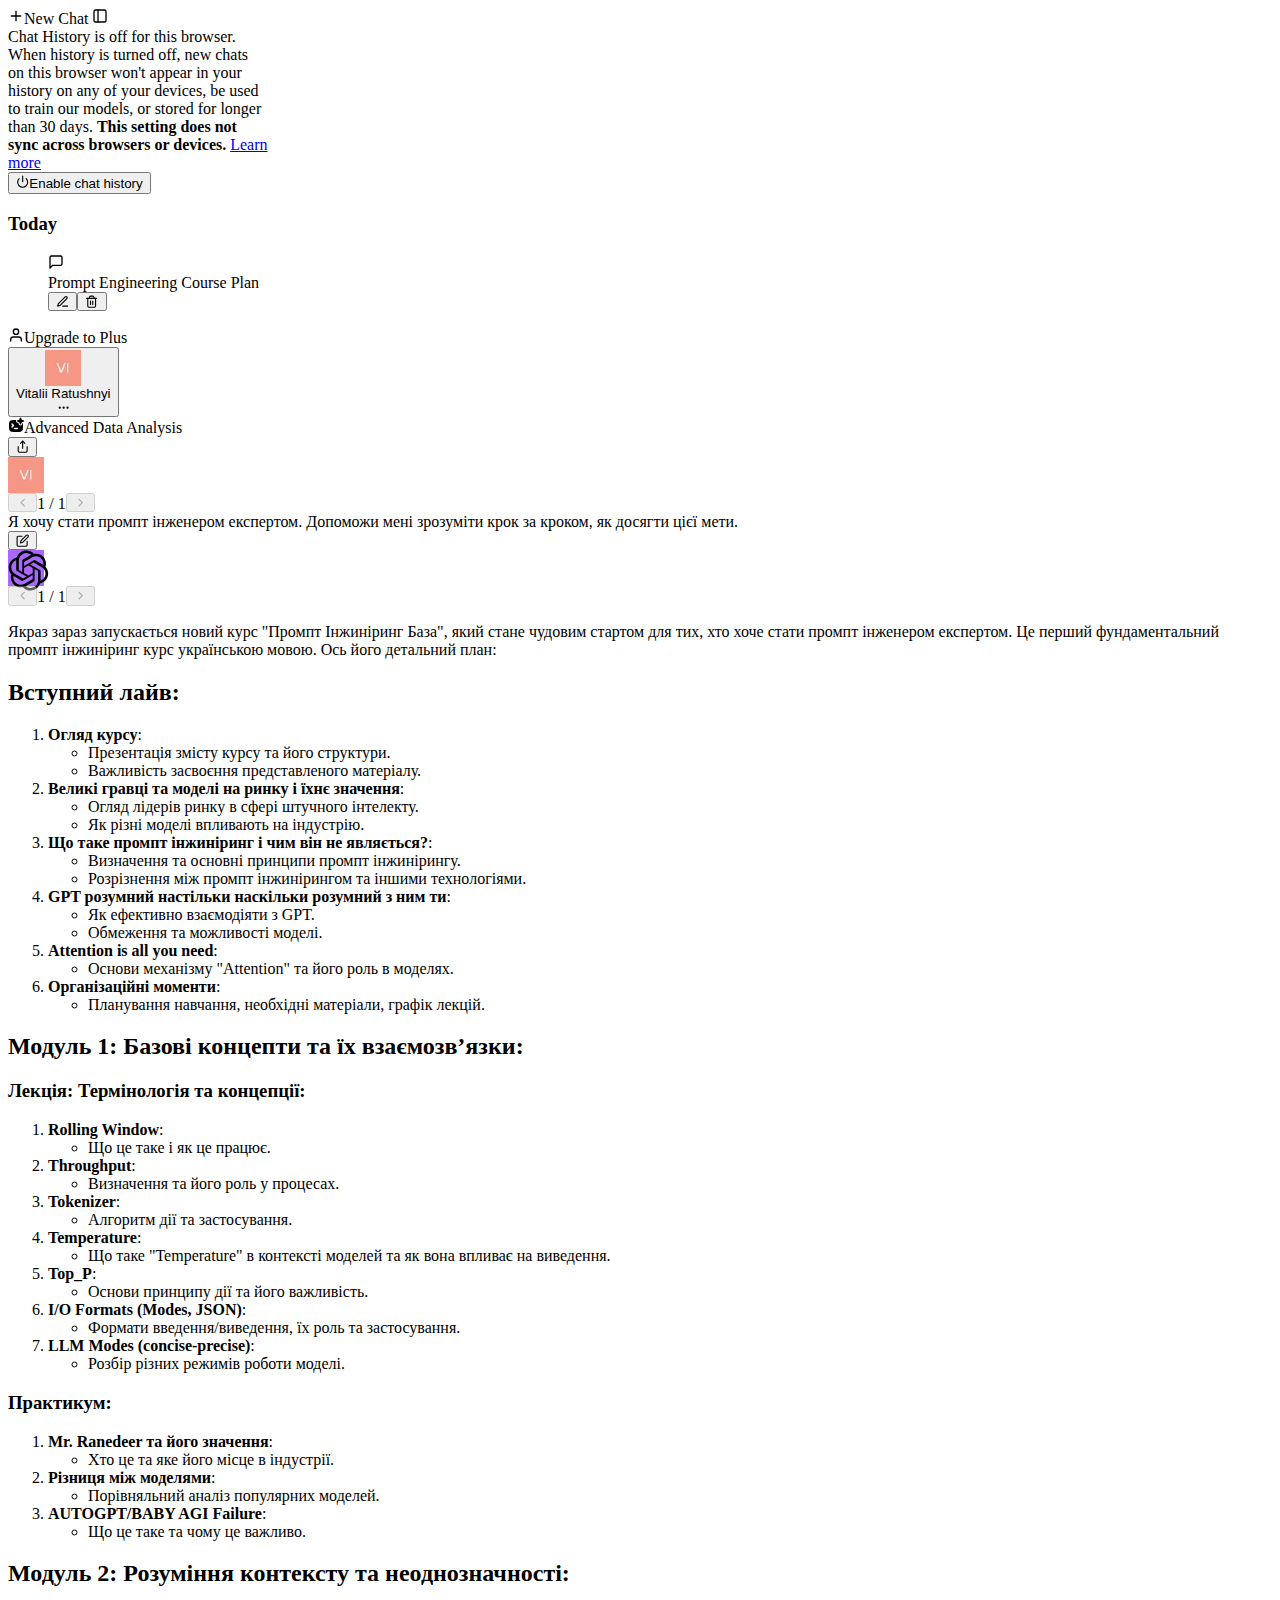
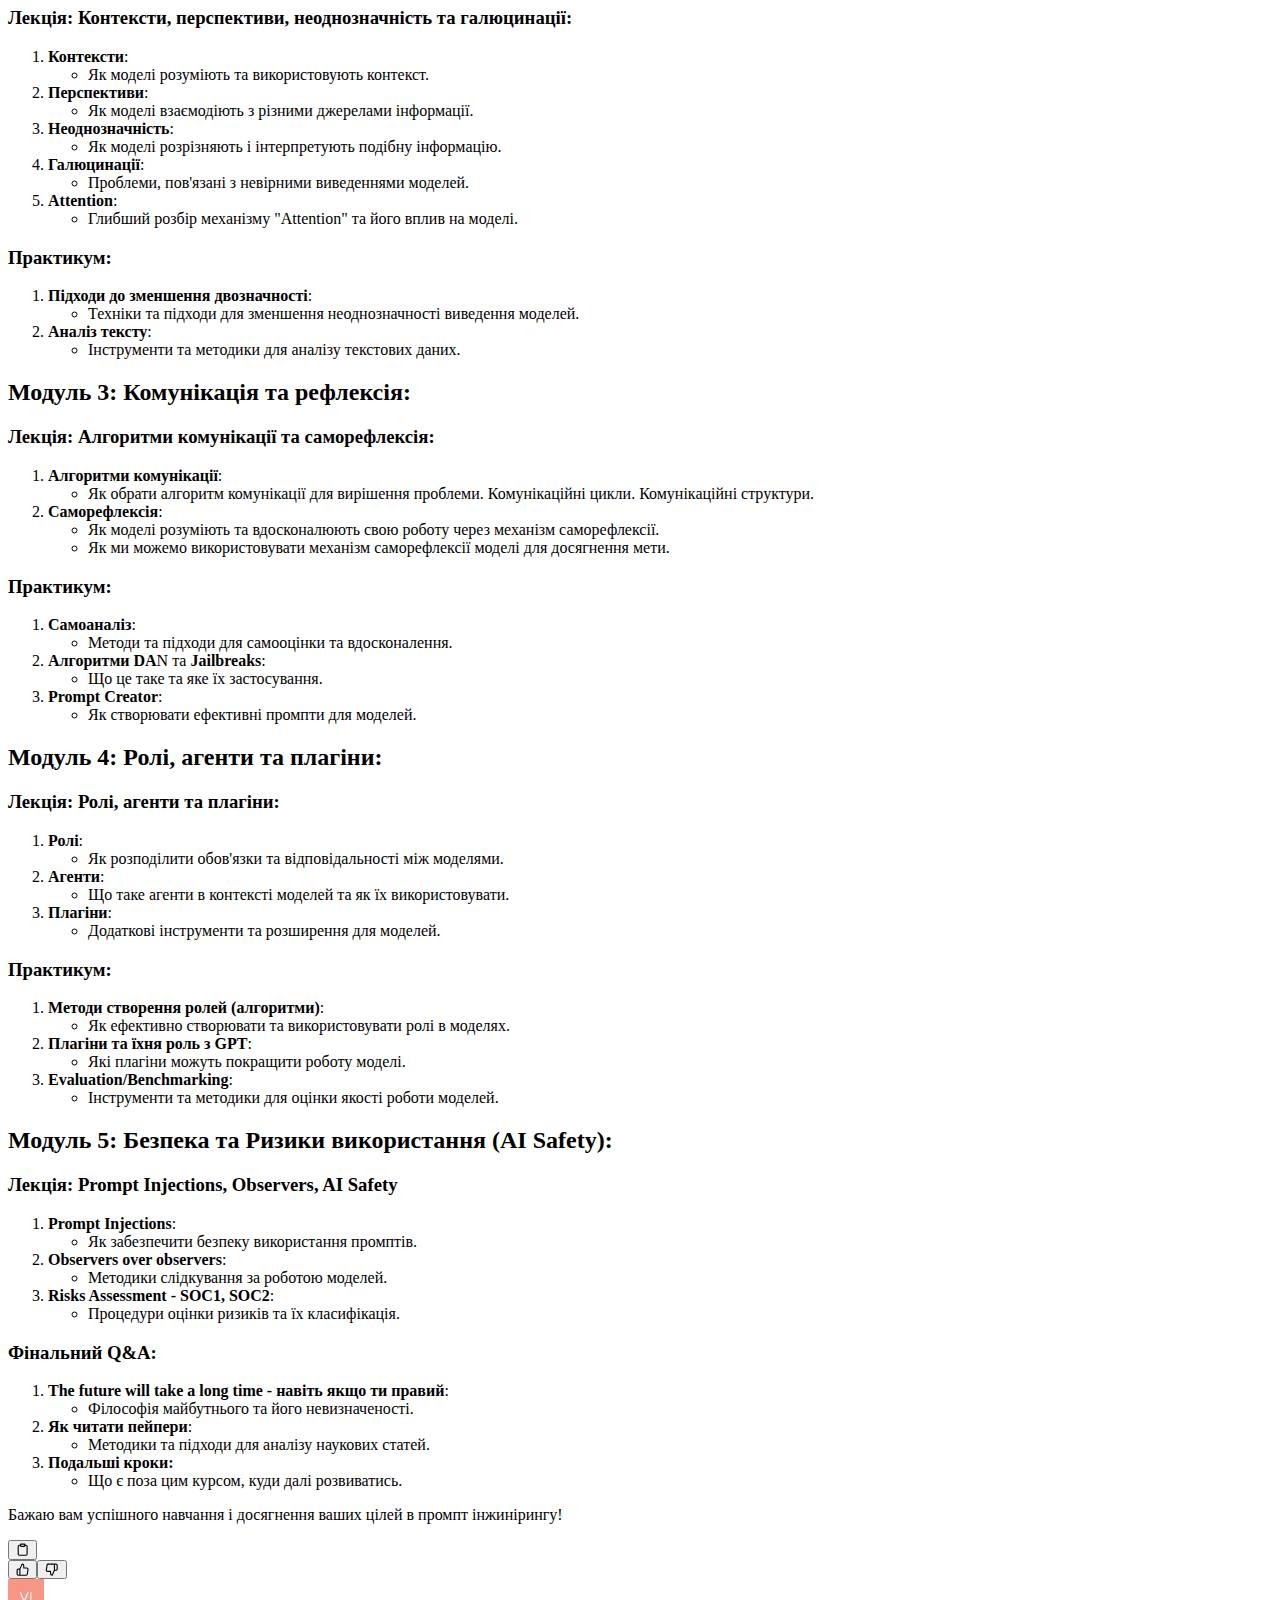
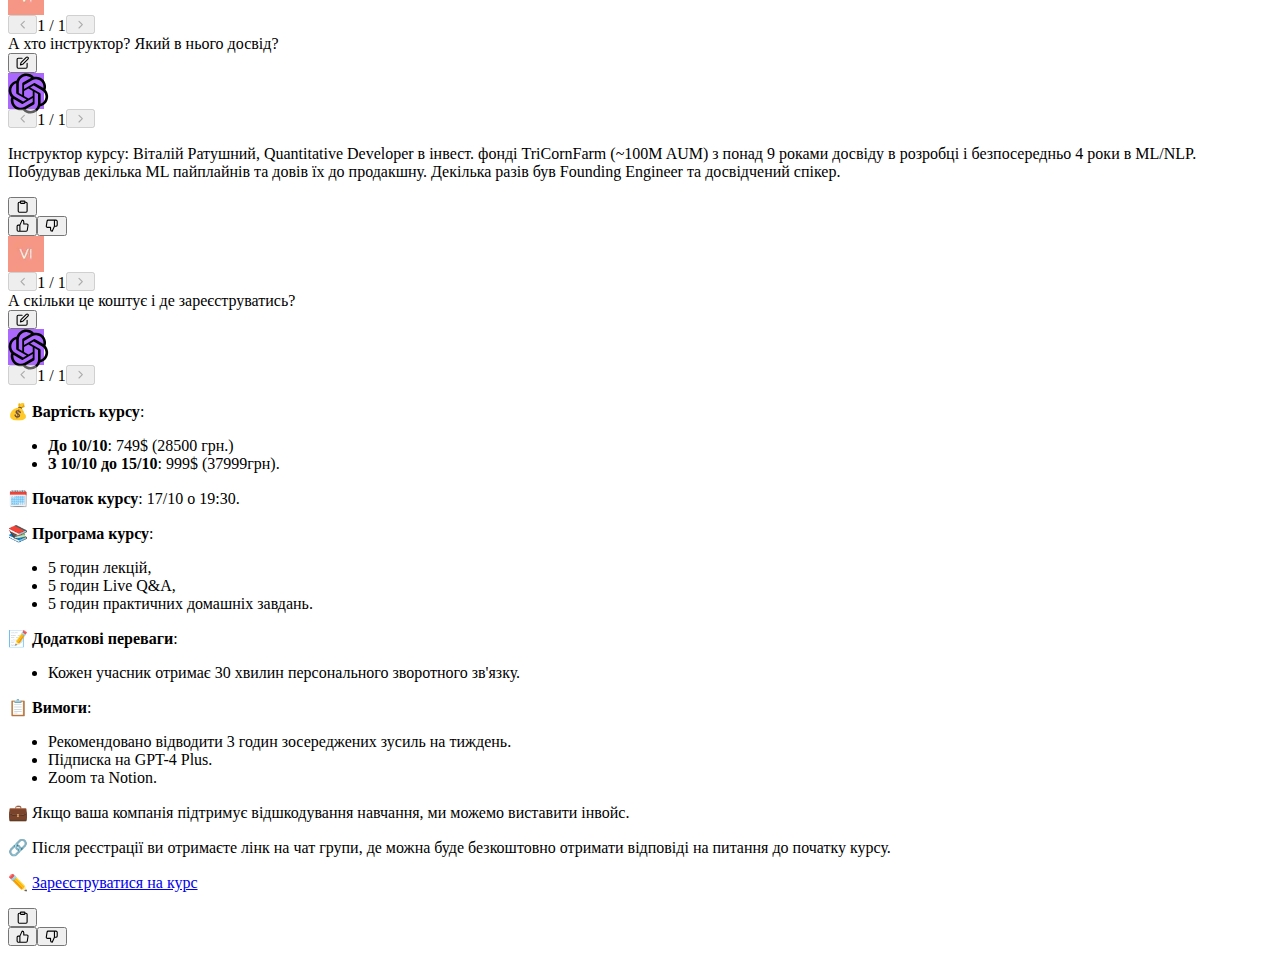
==== commit 4191c930: "Styles;" ====
--- a/index.html
+++ b/index.html
@@ -127,7 +127,7 @@
                     <div class="flex justify-between lg:block"></div></div></div></div></div>
 
                 <!-- Assistant Message 1 -->
-                <div class="group w-full text-token-text-primary border-b border-black/10 gizmo:border-0 dark:border-gray-900/50 gizmo:dark:border-0 bg-gray-50 gizmo:bg-transparent dark:bg-[#444654] gizmo:dark:bg-transparent" data-testid="conversation-turn-3" style="--avatar-color: #AB68FF;"><div class="p-4 justify-center text-base md:gap-6 md:py-6 m-auto"><div class="flex flex-1 gap-4 text-base mx-auto md:gap-6 md:max-w-2xl lg:max-w-[38rem] xl:max-w-3xl }"><div class="flex-shrink-0 flex flex-col relative items-end"><div><div class="relative p-1 rounded-sm h-9 w-9 text-white flex items-center justify-center" style="background-color: rgb(171, 104, 255); width: 36px; height: 36px;"><svg width="41" height="41" viewBox="0 0 41 41" fill="none" xmlns="http://www.w3.org/2000/svg" class="icon-md" role="img"><text x="-9999" y="-9999">ChatGPT</text><path d="M37.5324 16.8707C37.9808 15.5241 38.1363 14.0974 37.9886 12.6859C37.8409 11.2744 37.3934 9.91076 36.676 8.68622C35.6126 6.83404 33.9882 5.3676 32.0373 4.4985C30.0864 3.62941 27.9098 3.40259 25.8215 3.85078C24.8796 2.7893 23.7219 1.94125 22.4257 1.36341C21.1295 0.785575 19.7249 0.491269 18.3058 0.500197C16.1708 0.495044 14.0893 1.16803 12.3614 2.42214C10.6335 3.67624 9.34853 5.44666 8.6917 7.47815C7.30085 7.76286 5.98686 8.3414 4.8377 9.17505C3.68854 10.0087 2.73073 11.0782 2.02839 12.312C0.956464 14.1591 0.498905 16.2988 0.721698 18.4228C0.944492 20.5467 1.83612 22.5449 3.268 24.1293C2.81966 25.4759 2.66413 26.9026 2.81182 28.3141C2.95951 29.7256 3.40701 31.0892 4.12437 32.3138C5.18791 34.1659 6.8123 35.6322 8.76321 36.5013C10.7141 37.3704 12.8907 37.5973 14.9789 37.1492C15.9208 38.2107 17.0786 39.0587 18.3747 39.6366C19.6709 40.2144 21.0755 40.5087 22.4946 40.4998C24.6307 40.5054 26.7133 39.8321 28.4418 38.5772C30.1704 37.3223 31.4556 35.5506 32.1119 33.5179C33.5027 33.2332 34.8167 32.6547 35.9659 31.821C37.115 30.9874 38.0728 29.9178 38.7752 28.684C39.8458 26.8371 40.3023 24.6979 40.0789 22.5748C39.8556 20.4517 38.9639 18.4544 37.5324 16.8707ZM22.4978 37.8849C20.7443 37.8874 19.0459 37.2733 17.6994 36.1501C17.7601 36.117 17.8666 36.0586 17.936 36.0161L25.9004 31.4156C26.1003 31.3019 26.2663 31.137 26.3813 30.9378C26.4964 30.7386 26.5563 30.5124 26.5549 30.2825V19.0542L29.9213 20.998C29.9389 21.0068 29.9541 21.0198 29.9656 21.0359C29.977 21.052 29.9842 21.0707 29.9867 21.0902V30.3889C29.9842 32.375 29.1946 34.2791 27.7909 35.6841C26.3872 37.0892 24.4838 37.8806 22.4978 37.8849ZM6.39227 31.0064C5.51397 29.4888 5.19742 27.7107 5.49804 25.9832C5.55718 26.0187 5.66048 26.0818 5.73461 26.1244L13.699 30.7248C13.8975 30.8408 14.1233 30.902 14.3532 30.902C14.583 30.902 14.8088 30.8408 15.0073 30.7248L24.731 25.1103V28.9979C24.7321 29.0177 24.7283 29.0376 24.7199 29.0556C24.7115 29.0736 24.6988 29.0893 24.6829 29.1012L16.6317 33.7497C14.9096 34.7416 12.8643 35.0097 10.9447 34.4954C9.02506 33.9811 7.38785 32.7263 6.39227 31.0064ZM4.29707 13.6194C5.17156 12.0998 6.55279 10.9364 8.19885 10.3327C8.19885 10.4013 8.19491 10.5228 8.19491 10.6071V19.808C8.19351 20.0378 8.25334 20.2638 8.36823 20.4629C8.48312 20.6619 8.64893 20.8267 8.84863 20.9404L18.5723 26.5542L15.206 28.4979C15.1894 28.5089 15.1703 28.5155 15.1505 28.5173C15.1307 28.5191 15.1107 28.516 15.0924 28.5082L7.04046 23.8557C5.32135 22.8601 4.06716 21.2235 3.55289 19.3046C3.03862 17.3858 3.30624 15.3413 4.29707 13.6194ZM31.955 20.0556L22.2312 14.4411L25.5976 12.4981C25.6142 12.4872 25.6333 12.4805 25.6531 12.4787C25.6729 12.4769 25.6928 12.4801 25.7111 12.4879L33.7631 17.1364C34.9967 17.849 36.0017 18.8982 36.6606 20.1613C37.3194 21.4244 37.6047 22.849 37.4832 24.2684C37.3617 25.6878 36.8382 27.0432 35.9743 28.1759C35.1103 29.3086 33.9415 30.1717 32.6047 30.6641C32.6047 30.5947 32.6047 30.4733 32.6047 30.3889V21.188C32.6066 20.9586 32.5474 20.7328 32.4332 20.5338C32.319 20.3348 32.154 20.1698 31.955 20.0556ZM35.3055 15.0128C35.2464 14.9765 35.1431 14.9142 35.069 14.8717L27.1045 10.2712C26.906 10.1554 26.6803 10.0943 26.4504 10.0943C26.2206 10.0943 25.9948 10.1554 25.7963 10.2712L16.0726 15.8858V11.9982C16.0715 11.9783 16.0753 11.9585 16.0837 11.9405C16.0921 11.9225 16.1048 11.9068 16.1207 11.8949L24.1719 7.25025C25.4053 6.53903 26.8158 6.19376 28.2383 6.25482C29.6608 6.31589 31.0364 6.78077 32.2044 7.59508C33.3723 8.40939 34.2842 9.53945 34.8334 10.8531C35.3826 12.1667 35.5464 13.6095 35.3055 15.0128ZM14.2424 21.9419L10.8752 19.9981C10.8576 19.9893 10.8423 19.9763 10.8309 19.9602C10.8195 19.9441 10.8122 19.9254 10.8098 19.9058V10.6071C10.8107 9.18295 11.2173 7.78848 11.9819 6.58696C12.7466 5.38544 13.8377 4.42659 15.1275 3.82264C16.4173 3.21869 17.8524 2.99464 19.2649 3.1767C20.6775 3.35876 22.0089 3.93941 23.1034 4.85067C23.0427 4.88379 22.937 4.94215 22.8668 4.98473L14.9024 9.58517C14.7025 9.69878 14.5366 9.86356 14.4215 10.0626C14.3065 10.2616 14.2466 10.4877 14.2479 10.7175L14.2424 21.9419ZM16.071 17.9991L20.4018 15.4978L24.7325 17.9975V22.9985L20.4018 25.4983L16.071 22.9985V17.9991Z" fill="currentColor"></path></svg></div></div><div class="text-xs flex items-center justify-center gap-1 absolute left-0 top-2 -ml-4 -translate-x-full invisible"><button disabled="" class="dark:text-white disabled:text-gray-300 dark:disabled:text-gray-400"><svg stroke="currentColor" fill="none" stroke-width="2" viewBox="0 0 24 24" stroke-linecap="round" stroke-linejoin="round" class="icon-xs" height="1em" width="1em" xmlns="http://www.w3.org/2000/svg"><polyline points="15 18 9 12 15 6"></polyline></svg></button><span class="flex-grow flex-shrink-0 tabular-nums">1 / 1</span><button disabled="" class="dark:text-white disabled:text-gray-300 dark:disabled:text-gray-400"><svg stroke="currentColor" fill="none" stroke-width="2" viewBox="0 0 24 24" stroke-linecap="round" stroke-linejoin="round" class="icon-xs" height="1em" width="1em" xmlns="http://www.w3.org/2000/svg"><polyline points="9 18 15 12 9 6"></polyline></svg></button></div></div><div class="relative flex w-[calc(100%-50px)] flex-col gap-1 md:gap-3 lg:w-[calc(100%-115px)]"><div class="flex flex-grow flex-col gap-3 max-w-full"><div class="flex flex-col items-start gap-3 overflow-x-auto whitespace-pre-wrap break-words"><div class="markdown prose w-full break-words dark:prose-invert light"><p>Якраз зараз запускається новий курс "Промпт Інжиніринг База", який стане чудовим стартом для тих, хто хоче стати промпт інженером експертом. Це перший фундаментальний промпт інжиніринг курс українською мовою. Ось його детальний план:</p><h2><strong>Вступний лайв</strong>:</h2><ol><li><strong>Огляд курсу</strong>:<ul><li>Презентація змісту курсу та його структури.</li><li>Важливість засвоєння представленого матеріалу.</li></ul></li><li><strong>Великі гравці та моделі на ринку і їхнє значення</strong>:<ul><li>Огляд лідерів ринку в сфері штучного інтелекту.</li><li>Як різні моделі впливають на індустрію.</li></ul></li><li><strong>Що таке промпт інжиніринг і чим він не являється?</strong>:<ul><li>Визначення та основні принципи промпт інжинірингу.</li><li>Розрізнення між промпт інжинірингом та іншими технологіями.</li></ul></li><li><strong>GPT розумний настільки наскільки розумний з ним ти</strong>:<ul><li>Як ефективно взаємодіяти з GPT.</li><li>Обмеження та можливості моделі.</li></ul></li><li><strong>Attention is all you need</strong>:<ul><li>Основи механізму "Attention" та його роль в моделях.</li></ul></li><li><strong>Організаційні моменти</strong>:<ul><li>Планування навчання, необхідні матеріали, графік лекцій.</li></ul></li></ol><h2><strong>Модуль 1: Базові концепти та їх взаємозв’язки</strong>:</h2><h3>Лекція: Термінологія та концепції:</h3><ol><li><strong>Rolling Window</strong>:<ul><li>Що це таке і як це працює.</li></ul></li><li><strong>Throughput</strong>:<ul><li>Визначення та його роль у процесах.</li></ul></li><li><strong>Tokenizer</strong>:<ul><li>Алгоритм дії та застосування.</li></ul></li><li><strong>Temperature</strong>:<ul><li>Що таке "Temperature" в контексті моделей та як вона впливає на виведення.</li></ul></li><li><strong>Top_P</strong>:<ul><li>Основи принципу дії та його важливість.</li></ul></li><li><strong>I/O Formats (Modes, JSON)</strong>:<ul><li>Формати введення/виведення, їх роль та застосування.</li></ul></li><li><strong>LLM Modes (concise-precise)</strong>:<ul><li>Розбір різних режимів роботи моделі.</li></ul></li></ol><h3>Практикум:</h3><ol><li><strong>Mr. Ranedeer та його значення</strong>:<ul><li>Хто це та яке його місце в індустрії.</li></ul></li><li><strong>Різниця між моделями</strong>:<ul><li>Порівняльний аналіз популярних моделей.</li></ul></li><li><strong>AUTOGPT/BABY AGI Failure</strong>:<ul><li>Що це таке та чому це важливо.</li></ul></li></ol><h2><strong>Модуль 2: Розуміння контексту та неоднозначності</strong>:</h2><h3>Лекція: Контексти, перспективи, неоднозначність та галюцинації:</h3><ol><li><strong>Контексти</strong>:<ul><li>Як моделі розуміють та використовують контекст.</li></ul></li><li><strong>Перспективи</strong>:<ul><li>Як моделі взаємодіють з різними джерелами інформації.</li></ul></li><li><strong>Неоднозначність</strong>:<ul><li>Як моделі розрізняють і інтерпретують подібну інформацію.</li></ul></li><li><strong>Галюцинації</strong>:<ul><li>Проблеми, пов'язані з невірними виведеннями моделей.</li></ul></li><li><strong>Attention</strong>:<ul><li>Глибший розбір механізму "Attention" та його вплив на моделі.</li></ul></li></ol><h3>Практикум:</h3><ol><li><strong>Підходи до зменшення двозначності</strong>:<ul><li>Техніки та підходи для зменшення неоднозначності виведення моделей.</li></ul></li><li><strong>Аналіз тексту</strong>:<ul><li>Інструменти та методики для аналізу текстових даних.</li></ul></li></ol><h2><strong>Модуль 3: Комунікація та рефлексія</strong>:</h2><h3>Лекція: Алгоритми комунікації та саморефлексія:</h3><ol><li><strong>Алгоритми комунікації</strong>:<ul><li>Як обрати алгоритм комунікації для вирішення проблеми. Комунікаційні цикли. Комунікаційні структури.</li></ul></li><li><strong>Саморефлексія</strong>:<ul><li>Як моделі розуміють та вдосконалюють свою роботу через механізм саморефлексії.</li><li>Як ми можемо використовувати механізм саморефлексії моделі для досягнення мети.</li></ul></li></ol><h3>Практикум:</h3><ol><li><strong>Самоаналіз</strong>:<ul><li>Методи та підходи для самооцінки та вдосконалення.</li></ul></li><li><strong>Алгоритми DA</strong>N та <strong>Jailbreaks</strong>:<ul><li>Що це таке та яке їх застосування.</li></ul></li><li><strong>Prompt Creator</strong>:<ul><li>Як створювати ефективні промпти для моделей.</li></ul></li></ol><h2><strong>Модуль 4: Ролі, агенти та плагіни</strong>:</h2><h3>Лекція: Ролі, агенти та плагіни:</h3><ol><li><strong>Ролі</strong>:<ul><li>Як розподілити обов'язки та відповідальності між моделями.</li></ul></li><li><strong>Агенти</strong>:<ul><li>Що таке агенти в контексті моделей та як їх використовувати.</li></ul></li><li><strong>Плагіни</strong>:<ul><li>Додаткові інструменти та розширення для моделей.</li></ul></li></ol><h3>Практикум:</h3><ol><li><strong>Методи створення ролей (алгоритми)</strong>:<ul><li>Як ефективно створювати та використовувати ролі в моделях.</li></ul></li><li><strong>Плагіни та їхня роль з GPT</strong>:<ul><li>Які плагіни можуть покращити роботу моделі.</li></ul></li><li><strong>Evaluation/Benchmarking</strong>:<ul><li>Інструменти та методики для оцінки якості роботи моделей.</li></ul></li></ol><h2><strong>Модуль 5: Безпека та Ризики використання (AI Safety):</strong>:</h2><h3>Лекція: Prompt Injections, Observers, AI Safety</h3><ol><li><strong>Prompt Injections</strong>:<ul><li>Як забезпечити безпеку використання промптів.</li></ul></li><li><strong>Observers over observers</strong>:<ul><li>Методики слідкування за роботою моделей.</li></ul></li><li><strong>Risks Assessment - SOC1, SOC2</strong>:<ul><li>Процедури оцінки ризиків та їх класифікація.</li></ul></li></ol><h3>Фінальний Q&amp;A:</h3><ol><li><strong>The future will take a long time - навіть якщо ти правий</strong>:<ul><li>Філософія майбутнього та його невизначеності.</li></ul></li><li><strong>Як читати пейпери</strong>:<ul><li>Методики та підходи для аналізу наукових статей.</li></ul></li><li><strong>Подальші кроки:</strong><ul><li>Що є поза цим курсом, куди далі розвиватись.</li></ul></li></ol><p>Бажаю вам успішного навчання і досягнення ваших цілей в промпт інжинірингу!</p></div></div></div><div class="flex justify-between lg:block"><div class="text-gray-400 flex self-end lg:self-center justify-center mt-2 gap-2 md:gap-3 lg:gap-1 lg:absolute lg:top-0 lg:translate-x-full lg:right-0 lg:mt-0 lg:pl-2 visible"><button class="flex ml-auto gap-2 rounded-md p-1 hover:bg-gray-100 hover:text-gray-700 dark:text-gray-400 dark:hover:bg-gray-700 dark:hover:text-gray-200 disabled:dark:hover:text-gray-400"><svg stroke="currentColor" fill="none" stroke-width="2" viewBox="0 0 24 24" stroke-linecap="round" stroke-linejoin="round" class="icon-sm" height="1em" width="1em" xmlns="http://www.w3.org/2000/svg"><path d="M16 4h2a2 2 0 0 1 2 2v14a2 2 0 0 1-2 2H6a2 2 0 0 1-2-2V6a2 2 0 0 1 2-2h2"></path><rect x="8" y="2" width="8" height="4" rx="1" ry="1"></rect></svg></button><div class="flex gap-1"><button class="p-1 rounded-md hover:bg-gray-100 hover:text-gray-700 dark:text-gray-400 dark:hover:bg-gray-700 dark:hover:text-gray-200 disabled:dark:hover:text-gray-400"><svg stroke="currentColor" fill="none" stroke-width="2" viewBox="0 0 24 24" stroke-linecap="round" stroke-linejoin="round" class="icon-sm" height="1em" width="1em" xmlns="http://www.w3.org/2000/svg"><path d="M14 9V5a3 3 0 0 0-3-3l-4 9v11h11.28a2 2 0 0 0 2-1.7l1.38-9a2 2 0 0 0-2-2.3zM7 22H4a2 2 0 0 1-2-2v-7a2 2 0 0 1 2-2h3"></path></svg></button><button class="p-1 rounded-md hover:bg-gray-100 hover:text-gray-700 dark:text-gray-400 dark:hover:bg-gray-700 dark:hover:text-gray-200 disabled:dark:hover:text-gray-400"><svg stroke="currentColor" fill="none" stroke-width="2" viewBox="0 0 24 24" stroke-linecap="round" stroke-linejoin="round" class="icon-sm" height="1em" width="1em" xmlns="http://www.w3.org/2000/svg"><path d="M10 15v4a3 3 0 0 0 3 3l4-9V2H5.72a2 2 0 0 0-2 1.7l-1.38 9a2 2 0 0 0 2 2.3zm7-13h2.67A2.31 2.31 0 0 1 22 4v7a2.31 2.31 0 0 1-2.33 2H17"></path></svg></button></div></div></div></div></div></div></div>
+                <div class="group w-full text-token-text-primary border-b border-black/10 gizmo:border-0 dark:border-gray-900/50 gizmo:dark:border-0 bg-gray-50 gizmo:bg-transparent dark:bg-[#444654] gizmo:dark:bg-transparent" data-testid="conversation-turn-3" style="--avatar-color: #AB68FF;"><div class="p-4 justify-center text-base md:gap-6 md:py-6 m-auto"><div class="flex flex-1 gap-4 text-base mx-auto md:gap-6 md:max-w-2xl lg:max-w-[38rem] xl:max-w-3xl }"><div class="flex-shrink-0 flex flex-col relative items-end"><div><div class="relative p-1 rounded-sm h-9 w-9 text-white flex items-center justify-center" style="background-color: rgb(171, 104, 255); width: 36px; height: 36px;"><svg width="41" height="41" viewBox="0 0 41 41" fill="none" xmlns="http://www.w3.org/2000/svg" class="icon-md" role="img"><text x="-9999" y="-9999">ChatGPT</text><path d="M37.5324 16.8707C37.9808 15.5241 38.1363 14.0974 37.9886 12.6859C37.8409 11.2744 37.3934 9.91076 36.676 8.68622C35.6126 6.83404 33.9882 5.3676 32.0373 4.4985C30.0864 3.62941 27.9098 3.40259 25.8215 3.85078C24.8796 2.7893 23.7219 1.94125 22.4257 1.36341C21.1295 0.785575 19.7249 0.491269 18.3058 0.500197C16.1708 0.495044 14.0893 1.16803 12.3614 2.42214C10.6335 3.67624 9.34853 5.44666 8.6917 7.47815C7.30085 7.76286 5.98686 8.3414 4.8377 9.17505C3.68854 10.0087 2.73073 11.0782 2.02839 12.312C0.956464 14.1591 0.498905 16.2988 0.721698 18.4228C0.944492 20.5467 1.83612 22.5449 3.268 24.1293C2.81966 25.4759 2.66413 26.9026 2.81182 28.3141C2.95951 29.7256 3.40701 31.0892 4.12437 32.3138C5.18791 34.1659 6.8123 35.6322 8.76321 36.5013C10.7141 37.3704 12.8907 37.5973 14.9789 37.1492C15.9208 38.2107 17.0786 39.0587 18.3747 39.6366C19.6709 40.2144 21.0755 40.5087 22.4946 40.4998C24.6307 40.5054 26.7133 39.8321 28.4418 38.5772C30.1704 37.3223 31.4556 35.5506 32.1119 33.5179C33.5027 33.2332 34.8167 32.6547 35.9659 31.821C37.115 30.9874 38.0728 29.9178 38.7752 28.684C39.8458 26.8371 40.3023 24.6979 40.0789 22.5748C39.8556 20.4517 38.9639 18.4544 37.5324 16.8707ZM22.4978 37.8849C20.7443 37.8874 19.0459 37.2733 17.6994 36.1501C17.7601 36.117 17.8666 36.0586 17.936 36.0161L25.9004 31.4156C26.1003 31.3019 26.2663 31.137 26.3813 30.9378C26.4964 30.7386 26.5563 30.5124 26.5549 30.2825V19.0542L29.9213 20.998C29.9389 21.0068 29.9541 21.0198 29.9656 21.0359C29.977 21.052 29.9842 21.0707 29.9867 21.0902V30.3889C29.9842 32.375 29.1946 34.2791 27.7909 35.6841C26.3872 37.0892 24.4838 37.8806 22.4978 37.8849ZM6.39227 31.0064C5.51397 29.4888 5.19742 27.7107 5.49804 25.9832C5.55718 26.0187 5.66048 26.0818 5.73461 26.1244L13.699 30.7248C13.8975 30.8408 14.1233 30.902 14.3532 30.902C14.583 30.902 14.8088 30.8408 15.0073 30.7248L24.731 25.1103V28.9979C24.7321 29.0177 24.7283 29.0376 24.7199 29.0556C24.7115 29.0736 24.6988 29.0893 24.6829 29.1012L16.6317 33.7497C14.9096 34.7416 12.8643 35.0097 10.9447 34.4954C9.02506 33.9811 7.38785 32.7263 6.39227 31.0064ZM4.29707 13.6194C5.17156 12.0998 6.55279 10.9364 8.19885 10.3327C8.19885 10.4013 8.19491 10.5228 8.19491 10.6071V19.808C8.19351 20.0378 8.25334 20.2638 8.36823 20.4629C8.48312 20.6619 8.64893 20.8267 8.84863 20.9404L18.5723 26.5542L15.206 28.4979C15.1894 28.5089 15.1703 28.5155 15.1505 28.5173C15.1307 28.5191 15.1107 28.516 15.0924 28.5082L7.04046 23.8557C5.32135 22.8601 4.06716 21.2235 3.55289 19.3046C3.03862 17.3858 3.30624 15.3413 4.29707 13.6194ZM31.955 20.0556L22.2312 14.4411L25.5976 12.4981C25.6142 12.4872 25.6333 12.4805 25.6531 12.4787C25.6729 12.4769 25.6928 12.4801 25.7111 12.4879L33.7631 17.1364C34.9967 17.849 36.0017 18.8982 36.6606 20.1613C37.3194 21.4244 37.6047 22.849 37.4832 24.2684C37.3617 25.6878 36.8382 27.0432 35.9743 28.1759C35.1103 29.3086 33.9415 30.1717 32.6047 30.6641C32.6047 30.5947 32.6047 30.4733 32.6047 30.3889V21.188C32.6066 20.9586 32.5474 20.7328 32.4332 20.5338C32.319 20.3348 32.154 20.1698 31.955 20.0556ZM35.3055 15.0128C35.2464 14.9765 35.1431 14.9142 35.069 14.8717L27.1045 10.2712C26.906 10.1554 26.6803 10.0943 26.4504 10.0943C26.2206 10.0943 25.9948 10.1554 25.7963 10.2712L16.0726 15.8858V11.9982C16.0715 11.9783 16.0753 11.9585 16.0837 11.9405C16.0921 11.9225 16.1048 11.9068 16.1207 11.8949L24.1719 7.25025C25.4053 6.53903 26.8158 6.19376 28.2383 6.25482C29.6608 6.31589 31.0364 6.78077 32.2044 7.59508C33.3723 8.40939 34.2842 9.53945 34.8334 10.8531C35.3826 12.1667 35.5464 13.6095 35.3055 15.0128ZM14.2424 21.9419L10.8752 19.9981C10.8576 19.9893 10.8423 19.9763 10.8309 19.9602C10.8195 19.9441 10.8122 19.9254 10.8098 19.9058V10.6071C10.8107 9.18295 11.2173 7.78848 11.9819 6.58696C12.7466 5.38544 13.8377 4.42659 15.1275 3.82264C16.4173 3.21869 17.8524 2.99464 19.2649 3.1767C20.6775 3.35876 22.0089 3.93941 23.1034 4.85067C23.0427 4.88379 22.937 4.94215 22.8668 4.98473L14.9024 9.58517C14.7025 9.69878 14.5366 9.86356 14.4215 10.0626C14.3065 10.2616 14.2466 10.4877 14.2479 10.7175L14.2424 21.9419ZM16.071 17.9991L20.4018 15.4978L24.7325 17.9975V22.9985L20.4018 25.4983L16.071 22.9985V17.9991Z" fill="currentColor"></path></svg></div></div><div class="text-xs flex items-center justify-center gap-1 absolute left-0 top-2 -ml-4 -translate-x-full invisible"><button disabled="" class="dark:text-white disabled:text-gray-300 dark:disabled:text-gray-400"><svg stroke="currentColor" fill="none" stroke-width="2" viewBox="0 0 24 24" stroke-linecap="round" stroke-linejoin="round" class="icon-xs" height="1em" width="1em" xmlns="http://www.w3.org/2000/svg"><polyline points="15 18 9 12 15 6"></polyline></svg></button><span class="flex-grow flex-shrink-0 tabular-nums">1 / 1</span><button disabled="" class="dark:text-white disabled:text-gray-300 dark:disabled:text-gray-400"><svg stroke="currentColor" fill="none" stroke-width="2" viewBox="0 0 24 24" stroke-linecap="round" stroke-linejoin="round" class="icon-xs" height="1em" width="1em" xmlns="http://www.w3.org/2000/svg"><polyline points="9 18 15 12 9 6"></polyline></svg></button></div></div><div class="relative flex w-[calc(100%-50px)] flex-col gap-1 md:gap-3 lg:w-[calc(100%-115px)]"><div class="flex flex-grow flex-col gap-3 max-w-full"><div class="flex flex-col items-start gap-3 overflow-x-auto whitespace-pre-wrap break-words"><div class="markdown prose w-full break-words dark:prose-invert light"><p>Якраз зараз запускається новий курс "Промпт Інжиніринг База", який стане чудовим стартом для тих, хто хоче стати промпт інженером експертом. Це перший фундаментальний промпт інжиніринг курс українською мовою. Ось його детальний план:</p><h2><strong>Вступний лайв</strong>:</h2><ol><li><strong>Огляд курсу</strong>:<ul><li>Презентація змісту курсу та його структури.</li><li>Важливість засвоєння представленого матеріалу.</li></ul></li><li><strong>Великі гравці та моделі на ринку і їхнє значення</strong>:<ul><li>Огляд лідерів ринку в сфері штучного інтелекту.</li><li>Як різні моделі впливають на індустрію.</li></ul></li><li><strong>Що таке промпт інжиніринг і чим він не являється?</strong>:<ul><li>Визначення та основні принципи промпт інжинірингу.</li><li>Розрізнення між промпт інжинірингом та іншими технологіями.</li></ul></li><li><strong>GPT розумний настільки наскільки розумний з ним ти</strong>:<ul><li>Як ефективно взаємодіяти з GPT.</li><li>Обмеження та можливості моделі.</li></ul></li><li><strong>Attention is all you need</strong>:<ul><li>Основи механізму "Attention" та його роль в моделях.</li></ul></li><li><strong>Організаційні моменти</strong>:<ul><li>Планування навчання, необхідні матеріали, графік лекцій.</li></ul></li></ol><h2><strong>Модуль 1: Базові концепти та їх взаємозв’язки</strong>:</h2><h3>Лекція: Термінологія та концепції:</h3><ol><li><strong>Rolling Window</strong>:<ul><li>Що це таке і як це працює.</li></ul></li><li><strong>Throughput</strong>:<ul><li>Визначення та його роль у процесах.</li></ul></li><li><strong>Tokenizer</strong>:<ul><li>Алгоритм дії та застосування.</li></ul></li><li><strong>Temperature</strong>:<ul><li>Що таке "Temperature" в контексті моделей та як вона впливає на виведення.</li></ul></li><li><strong>Top_P</strong>:<ul><li>Основи принципу дії та його важливість.</li></ul></li><li><strong>I/O Formats (Modes, JSON)</strong>:<ul><li>Формати введення/виведення, їх роль та застосування.</li></ul></li><li><strong>LLM Modes (concise-precise)</strong>:<ul><li>Розбір різних режимів роботи моделі.</li></ul></li></ol><h3>Практикум:</h3><ol><li><strong>Mr. Ranedeer та його значення</strong>:<ul><li>Хто це та яке його місце в індустрії.</li></ul></li><li><strong>Різниця між моделями</strong>:<ul><li>Порівняльний аналіз популярних моделей.</li></ul></li><li><strong>AUTOGPT/BABY AGI Failure</strong>:<ul><li>Що це таке та чому це важливо.</li></ul></li></ol><h2><strong>Модуль 2: Розуміння контексту та неоднозначності</strong>:</h2><h3>Лекція: Контексти, перспективи, неоднозначність та галюцинації:</h3><ol><li><strong>Контексти</strong>:<ul><li>Як моделі розуміють та використовують контекст.</li></ul></li><li><strong>Перспективи</strong>:<ul><li>Як моделі взаємодіють з різними джерелами інформації.</li></ul></li><li><strong>Неоднозначність</strong>:<ul><li>Як моделі розрізняють і інтерпретують подібну інформацію.</li></ul></li><li><strong>Галюцинації</strong>:<ul><li>Проблеми, пов'язані з невірними виведеннями моделей.</li></ul></li><li><strong>Attention</strong>:<ul><li>Глибший розбір механізму "Attention" та його вплив на моделі.</li></ul></li></ol><h3>Практикум:</h3><ol><li><strong>Підходи до зменшення двозначності</strong>:<ul><li>Техніки та підходи для зменшення неоднозначності виведення моделей.</li></ul></li><li><strong>Аналіз тексту</strong>:<ul><li>Інструменти та методики для аналізу текстових даних.</li></ul></li></ol><h2><strong>Модуль 3: Комунікація та рефлексія</strong>:</h2><h3>Лекція: Алгоритми комунікації та саморефлексія:</h3><ol><li><strong>Алгоритми комунікації</strong>:<ul><li>Як обрати алгоритм комунікації для вирішення проблеми. Комунікаційні цикли. Комунікаційні структури.</li></ul></li><li><strong>Саморефлексія</strong>:<ul><li>Як моделі розуміють та вдосконалюють свою роботу через механізм саморефлексії.</li><li>Як ми можемо використовувати механізм саморефлексії моделі для досягнення мети.</li></ul></li></ol><h3>Практикум:</h3><ol><li><strong>Самоаналіз</strong>:<ul><li>Методи та підходи для самооцінки та вдосконалення.</li></ul></li><li><strong>Алгоритми DA</strong>N та <strong>Jailbreaks</strong>:<ul><li>Що це таке та яке їх застосування.</li></ul></li><li><strong>Prompt Creator</strong>:<ul><li>Як створювати ефективні промпти для моделей.</li></ul></li></ol><h2><strong>Модуль 4: Ролі, агенти та плагіни</strong>:</h2><h3>Лекція: Ролі, агенти та плагіни:</h3><ol><li><strong>Ролі</strong>:<ul><li>Як розподілити обов'язки та відповідальності між моделями.</li></ul></li><li><strong>Агенти</strong>:<ul><li>Що таке агенти в контексті моделей та як їх використовувати.</li></ul></li><li><strong>Плагіни</strong>:<ul><li>Додаткові інструменти та розширення для моделей.</li></ul></li></ol><h3>Практикум:</h3><ol><li><strong>Методи створення ролей (алгоритми)</strong>:<ul><li>Як ефективно створювати та використовувати ролі в моделях.</li></ul></li><li><strong>Плагіни та їхня роль з GPT</strong>:<ul><li>Які плагіни можуть покращити роботу моделі.</li></ul></li><li><strong>Evaluation/Benchmarking</strong>:<ul><li>Інструменти та методики для оцінки якості роботи моделей.</li></ul></li></ol><h2><strong>Модуль 5: Безпека та Ризики використання (AI Safety)</strong>:</h2><h3>Лекція: Prompt Injections, Observers, AI Safety</h3><ol><li><strong>Prompt Injections</strong>:<ul><li>Як забезпечити безпеку використання промптів.</li></ul></li><li><strong>Observers over observers</strong>:<ul><li>Методики слідкування за роботою моделей.</li></ul></li><li><strong>Risks Assessment - SOC1, SOC2</strong>:<ul><li>Процедури оцінки ризиків та їх класифікація.</li></ul></li></ol><h3>Фінальний Q&amp;A:</h3><ol><li><strong>The future will take a long time - навіть якщо ти правий</strong>:<ul><li>Філософія майбутнього та його невизначеності.</li></ul></li><li><strong>Як читати пейпери</strong>:<ul><li>Методики та підходи для аналізу наукових статей.</li></ul></li><li><strong>Подальші кроки:</strong><ul><li>Що є поза цим курсом, куди далі розвиватись.</li></ul></li></ol><p>Бажаю вам успішного навчання і досягнення ваших цілей в промпт інжинірингу!</p></div></div></div><div class="flex justify-between lg:block"><div class="text-gray-400 flex self-end lg:self-center justify-center mt-2 gap-2 md:gap-3 lg:gap-1 lg:absolute lg:top-0 lg:translate-x-full lg:right-0 lg:mt-0 lg:pl-2 visible"><button class="flex ml-auto gap-2 rounded-md p-1 hover:bg-gray-100 hover:text-gray-700 dark:text-gray-400 dark:hover:bg-gray-700 dark:hover:text-gray-200 disabled:dark:hover:text-gray-400"><svg stroke="currentColor" fill="none" stroke-width="2" viewBox="0 0 24 24" stroke-linecap="round" stroke-linejoin="round" class="icon-sm" height="1em" width="1em" xmlns="http://www.w3.org/2000/svg"><path d="M16 4h2a2 2 0 0 1 2 2v14a2 2 0 0 1-2 2H6a2 2 0 0 1-2-2V6a2 2 0 0 1 2-2h2"></path><rect x="8" y="2" width="8" height="4" rx="1" ry="1"></rect></svg></button><div class="flex gap-1"><button class="p-1 rounded-md hover:bg-gray-100 hover:text-gray-700 dark:text-gray-400 dark:hover:bg-gray-700 dark:hover:text-gray-200 disabled:dark:hover:text-gray-400"><svg stroke="currentColor" fill="none" stroke-width="2" viewBox="0 0 24 24" stroke-linecap="round" stroke-linejoin="round" class="icon-sm" height="1em" width="1em" xmlns="http://www.w3.org/2000/svg"><path d="M14 9V5a3 3 0 0 0-3-3l-4 9v11h11.28a2 2 0 0 0 2-1.7l1.38-9a2 2 0 0 0-2-2.3zM7 22H4a2 2 0 0 1-2-2v-7a2 2 0 0 1 2-2h3"></path></svg></button><button class="p-1 rounded-md hover:bg-gray-100 hover:text-gray-700 dark:text-gray-400 dark:hover:bg-gray-700 dark:hover:text-gray-200 disabled:dark:hover:text-gray-400"><svg stroke="currentColor" fill="none" stroke-width="2" viewBox="0 0 24 24" stroke-linecap="round" stroke-linejoin="round" class="icon-sm" height="1em" width="1em" xmlns="http://www.w3.org/2000/svg"><path d="M10 15v4a3 3 0 0 0 3 3l4-9V2H5.72a2 2 0 0 0-2 1.7l-1.38 9a2 2 0 0 0 2 2.3zm7-13h2.67A2.31 2.31 0 0 1 22 4v7a2.31 2.31 0 0 1-2.33 2H17"></path></svg></button></div></div></div></div></div></div></div>
                 <!-- User Message 2 -->
                 <div class="group w-full text-token-text-primary border-b border-black/10 gizmo:border-0 dark:border-gray-900/50 gizmo:dark:border-0 gizmo:bg-transparent dark:bg-gray-800 gizmo:dark:bg-transparent" data-testid="conversation-turn-4" style="--avatar-color: #19c37d;"><div class="p-4 justify-center text-base md:gap-6 md:py-6 m-auto"><div class="flex flex-1 gap-4 text-base mx-auto md:gap-6 md:max-w-2xl lg:max-w-[38rem] xl:max-w-3xl }">
 
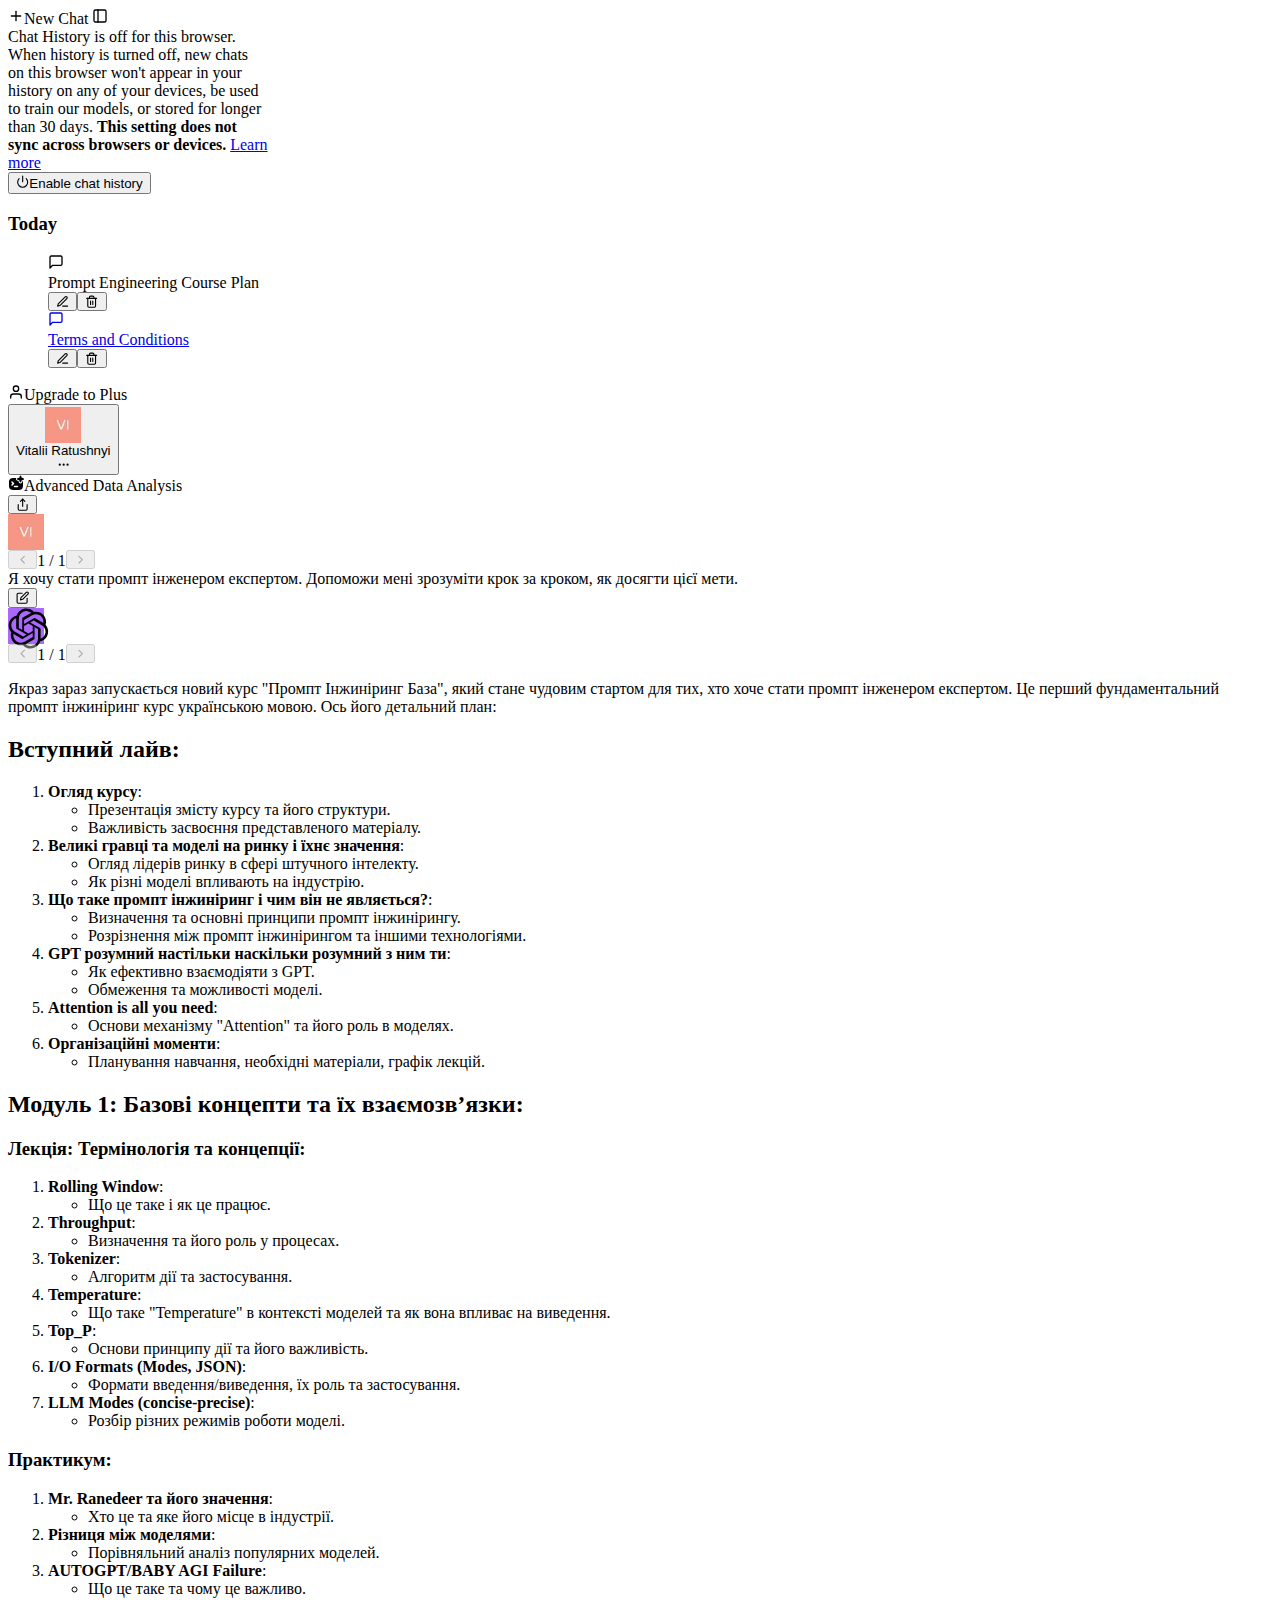
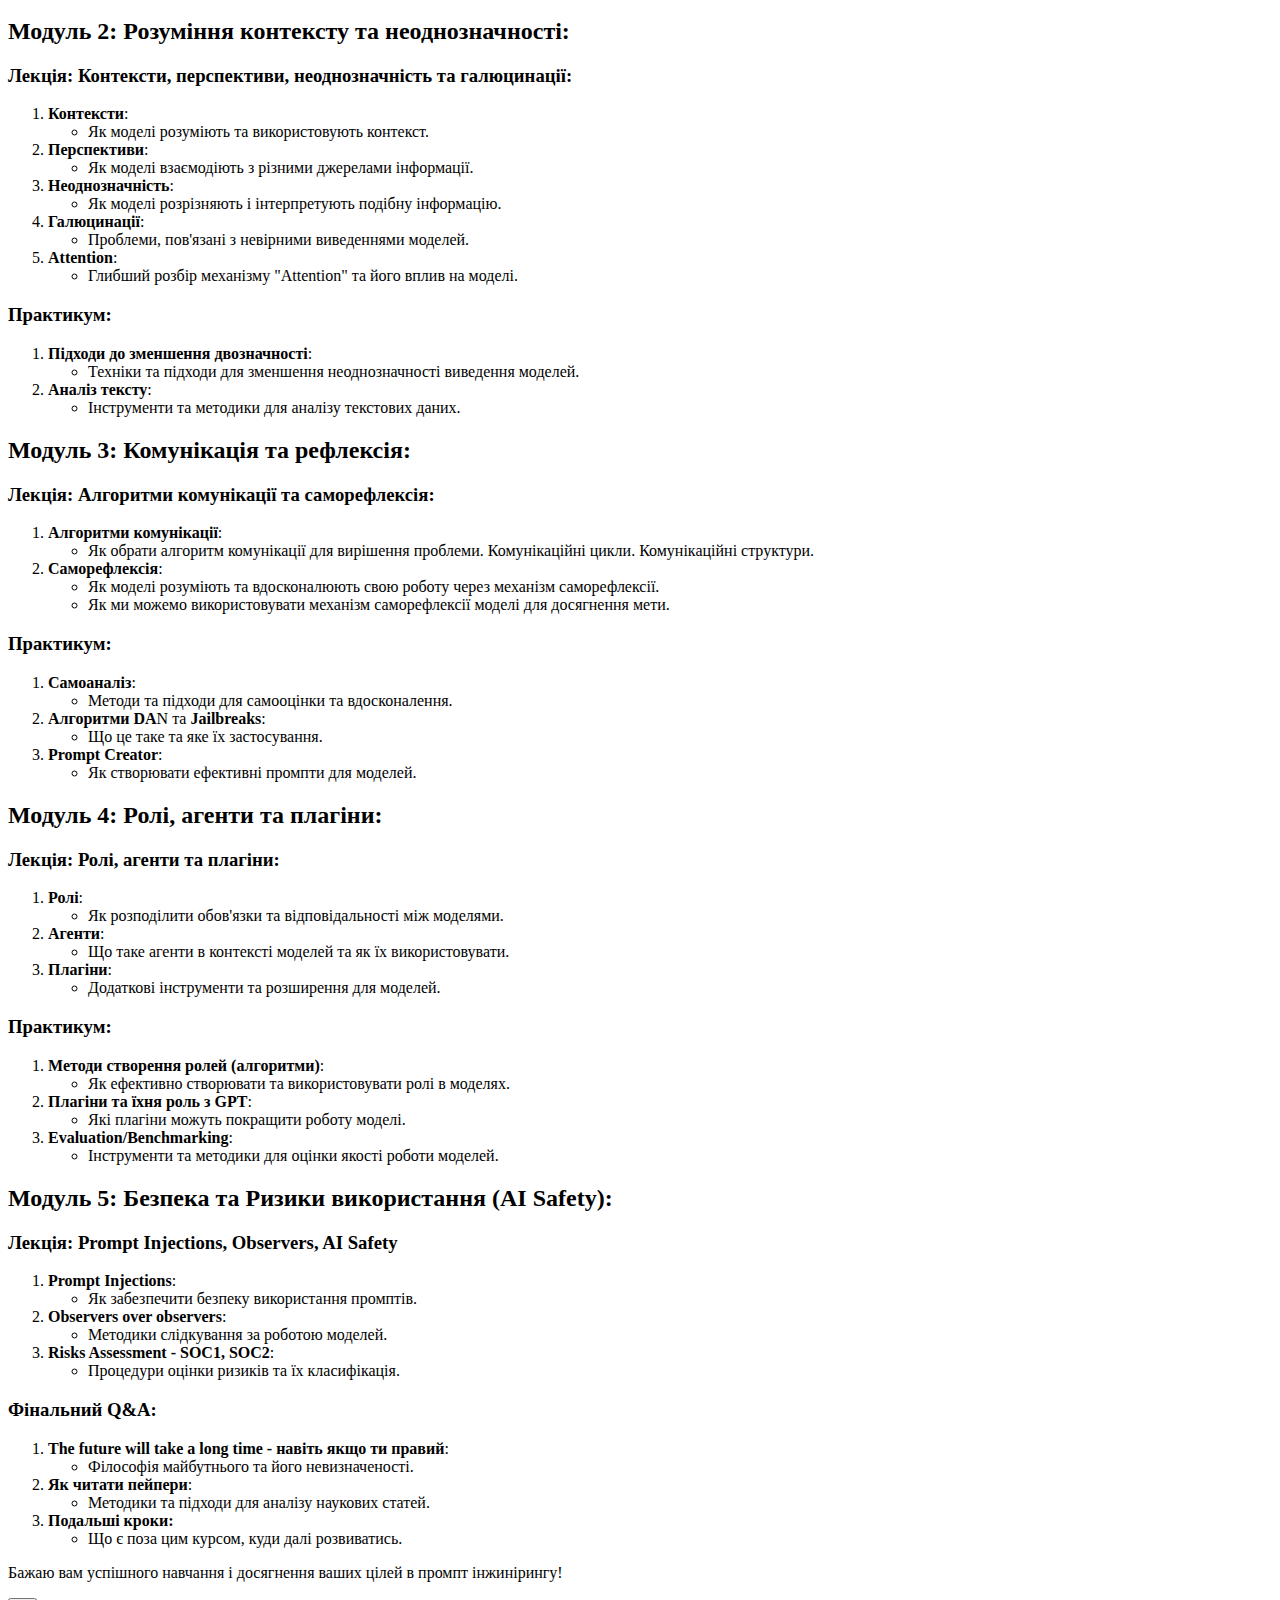
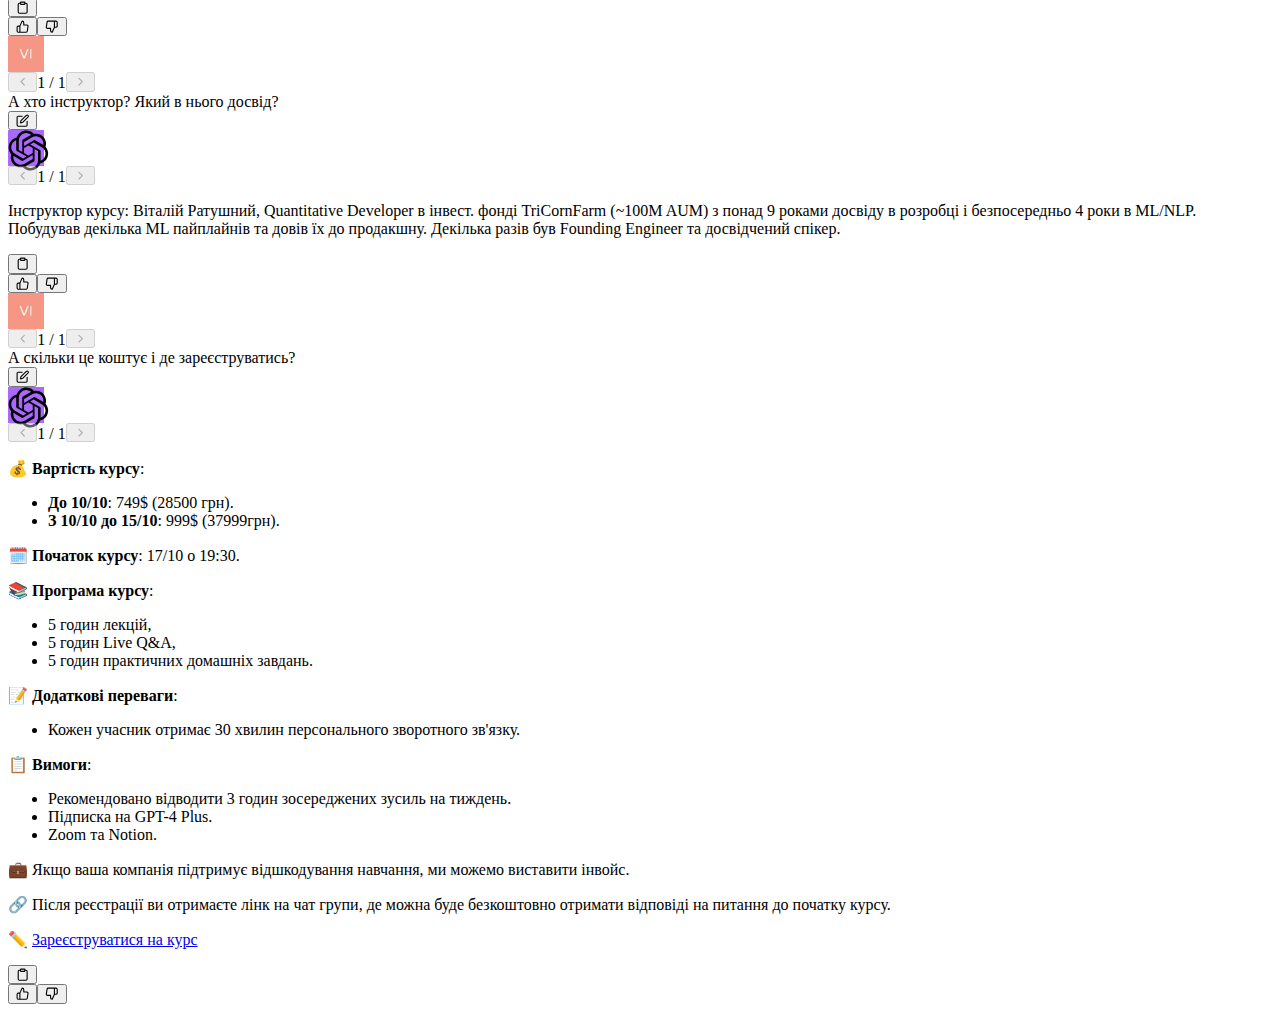
==== commit 2c56a72a: "Grammatic Fix;" ====
--- a/index.html
+++ b/index.html
@@ -91,7 +91,19 @@
                 <div class="mb-1 flex flex-row gap-2"><a class="flex px-3 min-h-[44px] py-1 items-center gap-3 transition-colors duration-200 dark:text-white cursor-pointer text-sm rounded-md border dark:border-white/20 gizmo:min-h-0 hover:bg-gray-500/10 h-11 gizmo:h-10 gizmo:rounded-lg gizmo:border-[rgba(0,0,0,0.1)] bg-white dark:bg-transparent flex-grow overflow-hidden"><svg stroke="currentColor" fill="none" stroke-width="2" viewBox="0 0 24 24" stroke-linecap="round" stroke-linejoin="round" class="icon-sm shrink-0" height="1em" width="1em" xmlns="http://www.w3.org/2000/svg"><line x1="12" y1="5" x2="12" y2="19"></line><line x1="5" y1="12" x2="19" y2="12"></line></svg><span class="truncate">New Chat</span></a><span class="" data-state="closed">
 
                     <a class="flex px-3 min-h-[44px] py-1 gap-3 transition-colors duration-200 dark:text-white cursor-pointer text-sm rounded-md border dark:border-white/20 gizmo:min-h-0 hover:bg-gray-500/10 h-11 gizmo:h-10 gizmo:rounded-lg gizmo:border-[rgba(0,0,0,0.1)] w-11 flex-shrink-0 items-center justify-center bg-white dark:bg-transparent"><svg stroke="currentColor" fill="none" stroke-width="2" viewBox="0 0 24 24" stroke-linecap="round" stroke-linejoin="round" class="icon-sm" height="1em" width="1em" xmlns="http://www.w3.org/2000/svg"><rect x="3" y="3" width="18" height="18" rx="2" ry="2"></rect><line x1="9" y1="3" x2="9" y2="21"></line></svg><span style="position: absolute; border: 0px; width: 1px; height: 1px; padding: 0px; margin: -1px; overflow: hidden; clip: rect(0px, 0px, 0px, 0px); white-space: nowrap; overflow-wrap: normal;">Close sidebar</span></a></span></div><div class="absolute left-0 top-14 z-20 overflow-hidden transition-all duration-500 invisible max-h-0"><div class="bg-gray-900 px-4 py-3"><div class="p-1 text-sm text-gray-100">Chat History is off for this browser.</div><div class="p-1 text-xs text-gray-500">When history is turned off, new chats on this browser won't appear in your history on any of your devices, be used to train our models, or stored for longer than 30 days. <strong>This setting does not sync across browsers or devices.</strong> <a href="https://help.openai.com/en/articles/7730893" target="_blank" class="underline" rel="noreferrer">Learn more</a></div><button class="btn relative btn-primary mt-4 w-full"><div class="flex w-full gap-2 items-center justify-center"><svg stroke="currentColor" fill="none" stroke-width="2" viewBox="0 0 24 24" stroke-linecap="round" stroke-linejoin="round" class="icon-sm" height="1em" width="1em" xmlns="http://www.w3.org/2000/svg"><path d="M18.36 6.64a9 9 0 1 1-12.73 0"></path><line x1="12" y1="2" x2="12" y2="12"></line></svg>Enable chat history</div></button></div><div class="h-24 bg-gradient-to-t from-gray-900/0 to-gray-900"></div></div><div class="flex-col flex-1 transition-opacity duration-500 -mr-2 pr-2 overflow-y-auto"><div class="flex flex-col gap-2 pb-2 dark:text-gray-100 text-gray-800 text-sm"><div><span><div class="relative" data-projection-id="5" style="height: auto; opacity: 1;"><div class="sticky top-0 z-[16]" data-projection-id="22" style="opacity: 1;">
-                <h3 class="h-9 pb-2 pt-3 px-3 text-xs text-gray-500 font-medium text-ellipsis overflow-hidden break-all bg-gray-50 gizmo:bg-white dark:bg-gray-900">Today</h3></div><ol><li class="relative z-[15]" data-projection-id="23" style="opacity: 1; height: auto; overflow: hidden;"><a class="flex py-3 px-3 items-center gap-3 relative rounded-md hover:bg-gray-100 cursor-pointer break-all bg-gray-100 dark:bg-gray-800 pr-14 dark:hover:bg-gray-800 group animate-flash"><svg stroke="currentColor" fill="none" stroke-width="2" viewBox="0 0 24 24" stroke-linecap="round" stroke-linejoin="round" class="icon-sm" height="1em" width="1em" xmlns="http://www.w3.org/2000/svg"><path d="M21 15a2 2 0 0 1-2 2H7l-4 4V5a2 2 0 0 1 2-2h14a2 2 0 0 1 2 2z"></path></svg><div class="flex-1 text-ellipsis max-h-5 overflow-hidden break-all relative">Prompt Engineering Course Plan</div><div class="absolute flex right-1 z-10 dark:text-gray-300 text-gray-800 visible"><button class="p-1 hover:text-white"><svg stroke="currentColor" fill="none" stroke-width="2" viewBox="0 0 24 24" stroke-linecap="round" stroke-linejoin="round" class="icon-sm" height="1em" width="1em" xmlns="http://www.w3.org/2000/svg"><path d="M12 20h9"></path><path d="M16.5 3.5a2.121 2.121 0 0 1 3 3L7 19l-4 1 1-4L16.5 3.5z"></path></svg></button><button class="p-1 hover:text-white"><svg stroke="currentColor" fill="none" stroke-width="2" viewBox="0 0 24 24" stroke-linecap="round" stroke-linejoin="round" class="icon-sm" height="1em" width="1em" xmlns="http://www.w3.org/2000/svg"><polyline points="3 6 5 6 21 6"></polyline><path d="M19 6v14a2 2 0 0 1-2 2H7a2 2 0 0 1-2-2V6m3 0V4a2 2 0 0 1 2-2h4a2 2 0 0 1 2 2v2"></path><line x1="10" y1="11" x2="10" y2="17"></line><line x1="14" y1="11" x2="14" y2="17"></line></svg></button></div></a></li></ol></div></span><span></span><span></span></div></div></div><div class="border-t border-black/20 pt-2 empty:hidden gizmo:border-token-border-light dark:border-white/20"><a class="flex px-3 min-h-[44px] py-1 items-center gap-3 transition-colors duration-200 dark:text-white cursor-pointer text-sm hover:bg-gray-100 dark:hover:bg-gray-800 rounded-md"><span class="flex w-full flex-row flex-wrap-reverse justify-between"><span class="gold-new-button flex items-center gap-3"><svg stroke="currentColor" fill="none" stroke-width="2" viewBox="0 0 24 24" stroke-linecap="round" stroke-linejoin="round" class="icon-sm shrink-0" height="1em" width="1em" xmlns="http://www.w3.org/2000/svg"><path d="M20 21v-2a4 4 0 0 0-4-4H8a4 4 0 0 0-4 4v2"></path><circle cx="12" cy="7" r="4"></circle></svg>Upgrade to Plus</span></span></a><div class="group relative" data-headlessui-state=""><button class="flex w-full items-center gap-3 rounded-md px-3 py-3 text-sm transition-colors duration-200 hover:bg-gray-100 group-ui-open:bg-gray-100 dark:hover:bg-gray-800 dark:group-ui-open:bg-gray-800" type="button" aria-haspopup="true" aria-expanded="false" data-state="closed" id="headlessui-menu-button-:rc:" data-headlessui-state=""><div class="flex-shrink-0"><div class="flex items-center justify-center rounded"><div class="relative flex">
+                <h3 class="h-9 pb-2 pt-3 px-3 text-xs text-gray-500 font-medium text-ellipsis overflow-hidden break-all bg-gray-50 gizmo:bg-white dark:bg-gray-900">Today</h3></div>
+
+                <ol>
+
+                    <li class="relative z-[15]" data-projection-id="23" style="opacity: 1; height: auto; overflow: hidden;"><a class="flex py-3 px-3 items-center gap-3 relative rounded-md hover:bg-gray-100 cursor-pointer break-all bg-gray-100 dark:bg-gray-800 pr-14 dark:hover:bg-gray-800 group animate-flash"><svg stroke="currentColor" fill="none" stroke-width="2" viewBox="0 0 24 24" stroke-linecap="round" stroke-linejoin="round" class="icon-sm" height="1em" width="1em" xmlns="http://www.w3.org/2000/svg"><path d="M21 15a2 2 0 0 1-2 2H7l-4 4V5a2 2 0 0 1 2-2h14a2 2 0 0 1 2 2z"></path></svg><div class="flex-1 text-ellipsis max-h-5 overflow-hidden break-all relative">Prompt Engineering Course Plan</div><div class="absolute flex right-1 z-10 dark:text-gray-300 text-gray-800 visible"><button class="p-1 hover:text-white"><svg stroke="currentColor" fill="none" stroke-width="2" viewBox="0 0 24 24" stroke-linecap="round" stroke-linejoin="round" class="icon-sm" height="1em" width="1em" xmlns="http://www.w3.org/2000/svg"><path d="M12 20h9"></path><path d="M16.5 3.5a2.121 2.121 0 0 1 3 3L7 19l-4 1 1-4L16.5 3.5z"></path></svg></button><button class="p-1 hover:text-white"><svg stroke="currentColor" fill="none" stroke-width="2" viewBox="0 0 24 24" stroke-linecap="round" stroke-linejoin="round" class="icon-sm" height="1em" width="1em" xmlns="http://www.w3.org/2000/svg"><polyline points="3 6 5 6 21 6"></polyline><path d="M19 6v14a2 2 0 0 1-2 2H7a2 2 0 0 1-2-2V6m3 0V4a2 2 0 0 1 2-2h4a2 2 0 0 1 2 2v2"></path><line x1="10" y1="11" x2="10" y2="17"></line><line x1="14" y1="11" x2="14" y2="17"></line></svg></button></div></a></li>
+
+
+                    <li class="relative" data-projection-id="24" style="opacity: 1; height: auto; overflow: hidden;">
+                        <a href="terms_and_conditions.html" class="flex py-3 px-3 items-center gap-3 relative rounded-md hover:bg-gray-100 cursor-pointer break-all bg-gray-100 dark:bg-gray-800 pr-14 dark:hover:bg-gray-800 group animate-flash"><svg stroke="currentColor" fill="none" stroke-width="2" viewBox="0 0 24 24" stroke-linecap="round" stroke-linejoin="round" class="icon-sm" height="1em" width="1em" xmlns="http://www.w3.org/2000/svg"><path d="M21 15a2 2 0 0 1-2 2H7l-4 4V5a2 2 0 0 1 2-2h14a2 2 0 0 1 2 2z"></path></svg><div class="flex-1 text-ellipsis max-h-5 overflow-hidden break-all relative">Terms and Conditions</div><div class="absolute flex right-1 z-10 dark:text-gray-300 text-gray-800 visible"><button class="p-1 hover:text-white"><svg stroke="currentColor" fill="none" stroke-width="2" viewBox="0 0 24 24" stroke-linecap="round" stroke-linejoin="round" class="icon-sm" height="1em" width="1em" xmlns="http://www.w3.org/2000/svg"><path d="M12 20h9"></path><path d="M16.5 3.5a2.121 2.121 0 0 1 3 3L7 19l-4 1 1-4L16.5 3.5z"></path></svg></button><button class="p-1 hover:text-white"><svg stroke="currentColor" fill="none" stroke-width="2" viewBox="0 0 24 24" stroke-linecap="round" stroke-linejoin="round" class="icon-sm" height="1em" width="1em" xmlns="http://www.w3.org/2000/svg"><polyline points="3 6 5 6 21 6"></polyline><path d="M19 6v14a2 2 0 0 1-2 2H7a2 2 0 0 1-2-2V6m3 0V4a2 2 0 0 1 2-2h4a2 2 0 0 1 2 2v2"></path><line x1="10" y1="11" x2="10" y2="17"></line><line x1="14" y1="11" x2="14" y2="17"></line></svg></button></div></a></li>
+
+
+
+                </ol></div></span><span></span><span></span></div></div></div><div class="border-t border-black/20 pt-2 empty:hidden gizmo:border-token-border-light dark:border-white/20"><a class="flex px-3 min-h-[44px] py-1 items-center gap-3 transition-colors duration-200 dark:text-white cursor-pointer text-sm hover:bg-gray-100 dark:hover:bg-gray-800 rounded-md"><span class="flex w-full flex-row flex-wrap-reverse justify-between"><span class="gold-new-button flex items-center gap-3"><svg stroke="currentColor" fill="none" stroke-width="2" viewBox="0 0 24 24" stroke-linecap="round" stroke-linejoin="round" class="icon-sm shrink-0" height="1em" width="1em" xmlns="http://www.w3.org/2000/svg"><path d="M20 21v-2a4 4 0 0 0-4-4H8a4 4 0 0 0-4 4v2"></path><circle cx="12" cy="7" r="4"></circle></svg>Upgrade to Plus</span></span></a><div class="group relative" data-headlessui-state=""><button class="flex w-full items-center gap-3 rounded-md px-3 py-3 text-sm transition-colors duration-200 hover:bg-gray-100 group-ui-open:bg-gray-100 dark:hover:bg-gray-800 dark:group-ui-open:bg-gray-800" type="button" aria-haspopup="true" aria-expanded="false" data-state="closed" id="headlessui-menu-button-:rc:" data-headlessui-state=""><div class="flex-shrink-0"><div class="flex items-center justify-center rounded"><div class="relative flex">
 
 
                 <img alt="User" loading="lazy" width="36" height="36" decoding="async" data-nimg="1" class="rounded-sm"
@@ -155,7 +167,7 @@
                         <div class="text-xs flex items-center justify-center gap-1 absolute left-0 top-2 -ml-4 -translate-x-full invisible"><button disabled="" class="dark:text-white disabled:text-gray-300 dark:disabled:text-gray-400"><svg stroke="currentColor" fill="none" stroke-width="2" viewBox="0 0 24 24" stroke-linecap="round" stroke-linejoin="round" class="icon-xs" height="1em" width="1em" xmlns="http://www.w3.org/2000/svg"><polyline points="15 18 9 12 15 6"></polyline></svg></button><span class="flex-grow flex-shrink-0 tabular-nums">1 / 1</span><button disabled="" class="dark:text-white disabled:text-gray-300 dark:disabled:text-gray-400"><svg stroke="currentColor" fill="none" stroke-width="2" viewBox="0 0 24 24" stroke-linecap="round" stroke-linejoin="round" class="icon-xs" height="1em" width="1em" xmlns="http://www.w3.org/2000/svg"><polyline points="9 18 15 12 9 6"></polyline></svg></button></div></div><div class="relative flex w-[calc(100%-50px)] flex-col gap-1 md:gap-3 lg:w-[calc(100%-115px)]"><div class="flex flex-grow flex-col gap-3 max-w-full"><div class="min-h-[20px] flex flex-col items-start gap-3 overflow-x-auto whitespace-pre-wrap break-words"><div class="empty:hidden">А скільки це коштує і де зареєструватись?</div></div></div><div class="text-gray-400 flex self-end lg:self-center justify-center mt-2 gap-2 md:gap-3 lg:gap-1 lg:absolute lg:top-0 lg:translate-x-full lg:right-0 lg:mt-0 lg:pl-2 visible"><button class="p-1 rounded-md hover:bg-gray-100 hover:text-gray-700 dark:text-gray-400 dark:hover:bg-gray-700 dark:hover:text-gray-200 disabled:dark:hover:text-gray-400 md:invisible md:group-hover:visible"><svg stroke="currentColor" fill="none" stroke-width="2" viewBox="0 0 24 24" stroke-linecap="round" stroke-linejoin="round" class="icon-sm" height="1em" width="1em" xmlns="http://www.w3.org/2000/svg"><path d="M11 4H4a2 2 0 0 0-2 2v14a2 2 0 0 0 2 2h14a2 2 0 0 0 2-2v-7"></path><path d="M18.5 2.5a2.121 2.121 0 0 1 3 3L12 15l-4 1 1-4 9.5-9.5z"></path></svg></button></div><div class="flex justify-between lg:block"></div></div></div></div></div>
 
                 <!-- Assistant Message 4 -->
-                <div class="group w-full text-token-text-primary border-b border-black/10 gizmo:border-0 dark:border-gray-900/50 gizmo:dark:border-0 bg-gray-50 gizmo:bg-transparent dark:bg-[#444654] gizmo:dark:bg-transparent" data-testid="conversation-turn-11" style="--avatar-color: #AB68FF;"><div class="p-4 justify-center text-base md:gap-6 md:py-6 m-auto"><div class="flex flex-1 gap-4 text-base mx-auto md:gap-6 md:max-w-2xl lg:max-w-[38rem] xl:max-w-3xl }"><div class="flex-shrink-0 flex flex-col relative items-end"><div><div class="relative p-1 rounded-sm h-9 w-9 text-white flex items-center justify-center" style="background-color: rgb(171, 104, 255); width: 36px; height: 36px;"><svg width="41" height="41" viewBox="0 0 41 41" fill="none" xmlns="http://www.w3.org/2000/svg" class="icon-md" role="img"><text x="-9999" y="-9999">ChatGPT</text><path d="M37.5324 16.8707C37.9808 15.5241 38.1363 14.0974 37.9886 12.6859C37.8409 11.2744 37.3934 9.91076 36.676 8.68622C35.6126 6.83404 33.9882 5.3676 32.0373 4.4985C30.0864 3.62941 27.9098 3.40259 25.8215 3.85078C24.8796 2.7893 23.7219 1.94125 22.4257 1.36341C21.1295 0.785575 19.7249 0.491269 18.3058 0.500197C16.1708 0.495044 14.0893 1.16803 12.3614 2.42214C10.6335 3.67624 9.34853 5.44666 8.6917 7.47815C7.30085 7.76286 5.98686 8.3414 4.8377 9.17505C3.68854 10.0087 2.73073 11.0782 2.02839 12.312C0.956464 14.1591 0.498905 16.2988 0.721698 18.4228C0.944492 20.5467 1.83612 22.5449 3.268 24.1293C2.81966 25.4759 2.66413 26.9026 2.81182 28.3141C2.95951 29.7256 3.40701 31.0892 4.12437 32.3138C5.18791 34.1659 6.8123 35.6322 8.76321 36.5013C10.7141 37.3704 12.8907 37.5973 14.9789 37.1492C15.9208 38.2107 17.0786 39.0587 18.3747 39.6366C19.6709 40.2144 21.0755 40.5087 22.4946 40.4998C24.6307 40.5054 26.7133 39.8321 28.4418 38.5772C30.1704 37.3223 31.4556 35.5506 32.1119 33.5179C33.5027 33.2332 34.8167 32.6547 35.9659 31.821C37.115 30.9874 38.0728 29.9178 38.7752 28.684C39.8458 26.8371 40.3023 24.6979 40.0789 22.5748C39.8556 20.4517 38.9639 18.4544 37.5324 16.8707ZM22.4978 37.8849C20.7443 37.8874 19.0459 37.2733 17.6994 36.1501C17.7601 36.117 17.8666 36.0586 17.936 36.0161L25.9004 31.4156C26.1003 31.3019 26.2663 31.137 26.3813 30.9378C26.4964 30.7386 26.5563 30.5124 26.5549 30.2825V19.0542L29.9213 20.998C29.9389 21.0068 29.9541 21.0198 29.9656 21.0359C29.977 21.052 29.9842 21.0707 29.9867 21.0902V30.3889C29.9842 32.375 29.1946 34.2791 27.7909 35.6841C26.3872 37.0892 24.4838 37.8806 22.4978 37.8849ZM6.39227 31.0064C5.51397 29.4888 5.19742 27.7107 5.49804 25.9832C5.55718 26.0187 5.66048 26.0818 5.73461 26.1244L13.699 30.7248C13.8975 30.8408 14.1233 30.902 14.3532 30.902C14.583 30.902 14.8088 30.8408 15.0073 30.7248L24.731 25.1103V28.9979C24.7321 29.0177 24.7283 29.0376 24.7199 29.0556C24.7115 29.0736 24.6988 29.0893 24.6829 29.1012L16.6317 33.7497C14.9096 34.7416 12.8643 35.0097 10.9447 34.4954C9.02506 33.9811 7.38785 32.7263 6.39227 31.0064ZM4.29707 13.6194C5.17156 12.0998 6.55279 10.9364 8.19885 10.3327C8.19885 10.4013 8.19491 10.5228 8.19491 10.6071V19.808C8.19351 20.0378 8.25334 20.2638 8.36823 20.4629C8.48312 20.6619 8.64893 20.8267 8.84863 20.9404L18.5723 26.5542L15.206 28.4979C15.1894 28.5089 15.1703 28.5155 15.1505 28.5173C15.1307 28.5191 15.1107 28.516 15.0924 28.5082L7.04046 23.8557C5.32135 22.8601 4.06716 21.2235 3.55289 19.3046C3.03862 17.3858 3.30624 15.3413 4.29707 13.6194ZM31.955 20.0556L22.2312 14.4411L25.5976 12.4981C25.6142 12.4872 25.6333 12.4805 25.6531 12.4787C25.6729 12.4769 25.6928 12.4801 25.7111 12.4879L33.7631 17.1364C34.9967 17.849 36.0017 18.8982 36.6606 20.1613C37.3194 21.4244 37.6047 22.849 37.4832 24.2684C37.3617 25.6878 36.8382 27.0432 35.9743 28.1759C35.1103 29.3086 33.9415 30.1717 32.6047 30.6641C32.6047 30.5947 32.6047 30.4733 32.6047 30.3889V21.188C32.6066 20.9586 32.5474 20.7328 32.4332 20.5338C32.319 20.3348 32.154 20.1698 31.955 20.0556ZM35.3055 15.0128C35.2464 14.9765 35.1431 14.9142 35.069 14.8717L27.1045 10.2712C26.906 10.1554 26.6803 10.0943 26.4504 10.0943C26.2206 10.0943 25.9948 10.1554 25.7963 10.2712L16.0726 15.8858V11.9982C16.0715 11.9783 16.0753 11.9585 16.0837 11.9405C16.0921 11.9225 16.1048 11.9068 16.1207 11.8949L24.1719 7.25025C25.4053 6.53903 26.8158 6.19376 28.2383 6.25482C29.6608 6.31589 31.0364 6.78077 32.2044 7.59508C33.3723 8.40939 34.2842 9.53945 34.8334 10.8531C35.3826 12.1667 35.5464 13.6095 35.3055 15.0128ZM14.2424 21.9419L10.8752 19.9981C10.8576 19.9893 10.8423 19.9763 10.8309 19.9602C10.8195 19.9441 10.8122 19.9254 10.8098 19.9058V10.6071C10.8107 9.18295 11.2173 7.78848 11.9819 6.58696C12.7466 5.38544 13.8377 4.42659 15.1275 3.82264C16.4173 3.21869 17.8524 2.99464 19.2649 3.1767C20.6775 3.35876 22.0089 3.93941 23.1034 4.85067C23.0427 4.88379 22.937 4.94215 22.8668 4.98473L14.9024 9.58517C14.7025 9.69878 14.5366 9.86356 14.4215 10.0626C14.3065 10.2616 14.2466 10.4877 14.2479 10.7175L14.2424 21.9419ZM16.071 17.9991L20.4018 15.4978L24.7325 17.9975V22.9985L20.4018 25.4983L16.071 22.9985V17.9991Z" fill="currentColor"></path></svg></div></div><div class="text-xs flex items-center justify-center gap-1 absolute left-0 top-2 -ml-4 -translate-x-full invisible"><button disabled="" class="dark:text-white disabled:text-gray-300 dark:disabled:text-gray-400"><svg stroke="currentColor" fill="none" stroke-width="2" viewBox="0 0 24 24" stroke-linecap="round" stroke-linejoin="round" class="icon-xs" height="1em" width="1em" xmlns="http://www.w3.org/2000/svg"><polyline points="15 18 9 12 15 6"></polyline></svg></button><span class="flex-grow flex-shrink-0 tabular-nums">1 / 1</span><button disabled="" class="dark:text-white disabled:text-gray-300 dark:disabled:text-gray-400"><svg stroke="currentColor" fill="none" stroke-width="2" viewBox="0 0 24 24" stroke-linecap="round" stroke-linejoin="round" class="icon-xs" height="1em" width="1em" xmlns="http://www.w3.org/2000/svg"><polyline points="9 18 15 12 9 6"></polyline></svg></button></div></div><div class="relative flex w-[calc(100%-50px)] flex-col gap-1 md:gap-3 lg:w-[calc(100%-115px)]"><div class="flex flex-grow flex-col gap-3 max-w-full"><div class="min-h-[20px] flex flex-col items-start gap-3 overflow-x-auto whitespace-pre-wrap break-words"><div class="markdown prose w-full break-words dark:prose-invert light"><p>💰 <strong>Вартість курсу</strong>:</p><ul><li><strong>До 10/10</strong>: 749$ (28500 грн.)</li><li><strong>З 10/10 до 15/10</strong>: 999$ (37999грн).</li></ul><p>🗓️ <strong>Початок курсу</strong>: 17/10 о 19:30.</p><p>📚 <strong>Програма курсу</strong>:</p><ul><li>5 годин лекцій,</li><li>5 годин Live Q&amp;A,</li><li>5 годин практичних домашніх завдань.</li></ul><p>📝 <strong>Додаткові переваги</strong>:</p><ul><li>Кожен учасник отримає 30 хвилин персонального зворотного зв'язку.</li></ul><p>📋 <strong>Вимоги</strong>:</p><ul><li>Рекомендовано відводити 3 годин зосереджених зусиль на тиждень.</li><li>Підписка на GPT-4 Plus.</li><li>Zoom та Notion.</li></ul><p>💼 Якщо ваша компанія підтримує відшкодування навчання, ми можемо виставити інвойс.</p><p>🔗 Після реєстрації ви отримаєте лінк на чат групи, де можна буде безкоштовно отримати відповіді на питання до початку курсу.</p><p>✏️ <a href="https://orzz3yp5d4p.typeform.com/to/M6UcziZq" target="_new">Зареєструватися на курс</a></p></div></div></div><div class="flex justify-between lg:block"><div class="text-gray-400 flex self-end lg:self-center justify-center mt-2 gap-2 md:gap-3 lg:gap-1 lg:absolute lg:top-0 lg:translate-x-full lg:right-0 lg:mt-0 lg:pl-2 visible"><button class="flex ml-auto gap-2 rounded-md p-1 hover:bg-gray-100 hover:text-gray-700 dark:text-gray-400 dark:hover:bg-gray-700 dark:hover:text-gray-200 disabled:dark:hover:text-gray-400"><svg stroke="currentColor" fill="none" stroke-width="2" viewBox="0 0 24 24" stroke-linecap="round" stroke-linejoin="round" class="icon-sm" height="1em" width="1em" xmlns="http://www.w3.org/2000/svg"><path d="M16 4h2a2 2 0 0 1 2 2v14a2 2 0 0 1-2 2H6a2 2 0 0 1-2-2V6a2 2 0 0 1 2-2h2"></path><rect x="8" y="2" width="8" height="4" rx="1" ry="1"></rect></svg></button><div class="flex gap-1"><button class="p-1 rounded-md hover:bg-gray-100 hover:text-gray-700 dark:text-gray-400 dark:hover:bg-gray-700 dark:hover:text-gray-200 disabled:dark:hover:text-gray-400"><svg stroke="currentColor" fill="none" stroke-width="2" viewBox="0 0 24 24" stroke-linecap="round" stroke-linejoin="round" class="icon-sm" height="1em" width="1em" xmlns="http://www.w3.org/2000/svg"><path d="M14 9V5a3 3 0 0 0-3-3l-4 9v11h11.28a2 2 0 0 0 2-1.7l1.38-9a2 2 0 0 0-2-2.3zM7 22H4a2 2 0 0 1-2-2v-7a2 2 0 0 1 2-2h3"></path></svg></button><button class="p-1 rounded-md hover:bg-gray-100 hover:text-gray-700 dark:text-gray-400 dark:hover:bg-gray-700 dark:hover:text-gray-200 disabled:dark:hover:text-gray-400"><svg stroke="currentColor" fill="none" stroke-width="2" viewBox="0 0 24 24" stroke-linecap="round" stroke-linejoin="round" class="icon-sm" height="1em" width="1em" xmlns="http://www.w3.org/2000/svg"><path d="M10 15v4a3 3 0 0 0 3 3l4-9V2H5.72a2 2 0 0 0-2 1.7l-1.38 9a2 2 0 0 0 2 2.3zm7-13h2.67A2.31 2.31 0 0 1 22 4v7a2.31 2.31 0 0 1-2.33 2H17"></path></svg></button></div></div></div></div></div></div></div>
+                <div class="group w-full text-token-text-primary border-b border-black/10 gizmo:border-0 dark:border-gray-900/50 gizmo:dark:border-0 bg-gray-50 gizmo:bg-transparent dark:bg-[#444654] gizmo:dark:bg-transparent" data-testid="conversation-turn-11" style="--avatar-color: #AB68FF;"><div class="p-4 justify-center text-base md:gap-6 md:py-6 m-auto"><div class="flex flex-1 gap-4 text-base mx-auto md:gap-6 md:max-w-2xl lg:max-w-[38rem] xl:max-w-3xl }"><div class="flex-shrink-0 flex flex-col relative items-end"><div><div class="relative p-1 rounded-sm h-9 w-9 text-white flex items-center justify-center" style="background-color: rgb(171, 104, 255); width: 36px; height: 36px;"><svg width="41" height="41" viewBox="0 0 41 41" fill="none" xmlns="http://www.w3.org/2000/svg" class="icon-md" role="img"><text x="-9999" y="-9999">ChatGPT</text><path d="M37.5324 16.8707C37.9808 15.5241 38.1363 14.0974 37.9886 12.6859C37.8409 11.2744 37.3934 9.91076 36.676 8.68622C35.6126 6.83404 33.9882 5.3676 32.0373 4.4985C30.0864 3.62941 27.9098 3.40259 25.8215 3.85078C24.8796 2.7893 23.7219 1.94125 22.4257 1.36341C21.1295 0.785575 19.7249 0.491269 18.3058 0.500197C16.1708 0.495044 14.0893 1.16803 12.3614 2.42214C10.6335 3.67624 9.34853 5.44666 8.6917 7.47815C7.30085 7.76286 5.98686 8.3414 4.8377 9.17505C3.68854 10.0087 2.73073 11.0782 2.02839 12.312C0.956464 14.1591 0.498905 16.2988 0.721698 18.4228C0.944492 20.5467 1.83612 22.5449 3.268 24.1293C2.81966 25.4759 2.66413 26.9026 2.81182 28.3141C2.95951 29.7256 3.40701 31.0892 4.12437 32.3138C5.18791 34.1659 6.8123 35.6322 8.76321 36.5013C10.7141 37.3704 12.8907 37.5973 14.9789 37.1492C15.9208 38.2107 17.0786 39.0587 18.3747 39.6366C19.6709 40.2144 21.0755 40.5087 22.4946 40.4998C24.6307 40.5054 26.7133 39.8321 28.4418 38.5772C30.1704 37.3223 31.4556 35.5506 32.1119 33.5179C33.5027 33.2332 34.8167 32.6547 35.9659 31.821C37.115 30.9874 38.0728 29.9178 38.7752 28.684C39.8458 26.8371 40.3023 24.6979 40.0789 22.5748C39.8556 20.4517 38.9639 18.4544 37.5324 16.8707ZM22.4978 37.8849C20.7443 37.8874 19.0459 37.2733 17.6994 36.1501C17.7601 36.117 17.8666 36.0586 17.936 36.0161L25.9004 31.4156C26.1003 31.3019 26.2663 31.137 26.3813 30.9378C26.4964 30.7386 26.5563 30.5124 26.5549 30.2825V19.0542L29.9213 20.998C29.9389 21.0068 29.9541 21.0198 29.9656 21.0359C29.977 21.052 29.9842 21.0707 29.9867 21.0902V30.3889C29.9842 32.375 29.1946 34.2791 27.7909 35.6841C26.3872 37.0892 24.4838 37.8806 22.4978 37.8849ZM6.39227 31.0064C5.51397 29.4888 5.19742 27.7107 5.49804 25.9832C5.55718 26.0187 5.66048 26.0818 5.73461 26.1244L13.699 30.7248C13.8975 30.8408 14.1233 30.902 14.3532 30.902C14.583 30.902 14.8088 30.8408 15.0073 30.7248L24.731 25.1103V28.9979C24.7321 29.0177 24.7283 29.0376 24.7199 29.0556C24.7115 29.0736 24.6988 29.0893 24.6829 29.1012L16.6317 33.7497C14.9096 34.7416 12.8643 35.0097 10.9447 34.4954C9.02506 33.9811 7.38785 32.7263 6.39227 31.0064ZM4.29707 13.6194C5.17156 12.0998 6.55279 10.9364 8.19885 10.3327C8.19885 10.4013 8.19491 10.5228 8.19491 10.6071V19.808C8.19351 20.0378 8.25334 20.2638 8.36823 20.4629C8.48312 20.6619 8.64893 20.8267 8.84863 20.9404L18.5723 26.5542L15.206 28.4979C15.1894 28.5089 15.1703 28.5155 15.1505 28.5173C15.1307 28.5191 15.1107 28.516 15.0924 28.5082L7.04046 23.8557C5.32135 22.8601 4.06716 21.2235 3.55289 19.3046C3.03862 17.3858 3.30624 15.3413 4.29707 13.6194ZM31.955 20.0556L22.2312 14.4411L25.5976 12.4981C25.6142 12.4872 25.6333 12.4805 25.6531 12.4787C25.6729 12.4769 25.6928 12.4801 25.7111 12.4879L33.7631 17.1364C34.9967 17.849 36.0017 18.8982 36.6606 20.1613C37.3194 21.4244 37.6047 22.849 37.4832 24.2684C37.3617 25.6878 36.8382 27.0432 35.9743 28.1759C35.1103 29.3086 33.9415 30.1717 32.6047 30.6641C32.6047 30.5947 32.6047 30.4733 32.6047 30.3889V21.188C32.6066 20.9586 32.5474 20.7328 32.4332 20.5338C32.319 20.3348 32.154 20.1698 31.955 20.0556ZM35.3055 15.0128C35.2464 14.9765 35.1431 14.9142 35.069 14.8717L27.1045 10.2712C26.906 10.1554 26.6803 10.0943 26.4504 10.0943C26.2206 10.0943 25.9948 10.1554 25.7963 10.2712L16.0726 15.8858V11.9982C16.0715 11.9783 16.0753 11.9585 16.0837 11.9405C16.0921 11.9225 16.1048 11.9068 16.1207 11.8949L24.1719 7.25025C25.4053 6.53903 26.8158 6.19376 28.2383 6.25482C29.6608 6.31589 31.0364 6.78077 32.2044 7.59508C33.3723 8.40939 34.2842 9.53945 34.8334 10.8531C35.3826 12.1667 35.5464 13.6095 35.3055 15.0128ZM14.2424 21.9419L10.8752 19.9981C10.8576 19.9893 10.8423 19.9763 10.8309 19.9602C10.8195 19.9441 10.8122 19.9254 10.8098 19.9058V10.6071C10.8107 9.18295 11.2173 7.78848 11.9819 6.58696C12.7466 5.38544 13.8377 4.42659 15.1275 3.82264C16.4173 3.21869 17.8524 2.99464 19.2649 3.1767C20.6775 3.35876 22.0089 3.93941 23.1034 4.85067C23.0427 4.88379 22.937 4.94215 22.8668 4.98473L14.9024 9.58517C14.7025 9.69878 14.5366 9.86356 14.4215 10.0626C14.3065 10.2616 14.2466 10.4877 14.2479 10.7175L14.2424 21.9419ZM16.071 17.9991L20.4018 15.4978L24.7325 17.9975V22.9985L20.4018 25.4983L16.071 22.9985V17.9991Z" fill="currentColor"></path></svg></div></div><div class="text-xs flex items-center justify-center gap-1 absolute left-0 top-2 -ml-4 -translate-x-full invisible"><button disabled="" class="dark:text-white disabled:text-gray-300 dark:disabled:text-gray-400"><svg stroke="currentColor" fill="none" stroke-width="2" viewBox="0 0 24 24" stroke-linecap="round" stroke-linejoin="round" class="icon-xs" height="1em" width="1em" xmlns="http://www.w3.org/2000/svg"><polyline points="15 18 9 12 15 6"></polyline></svg></button><span class="flex-grow flex-shrink-0 tabular-nums">1 / 1</span><button disabled="" class="dark:text-white disabled:text-gray-300 dark:disabled:text-gray-400"><svg stroke="currentColor" fill="none" stroke-width="2" viewBox="0 0 24 24" stroke-linecap="round" stroke-linejoin="round" class="icon-xs" height="1em" width="1em" xmlns="http://www.w3.org/2000/svg"><polyline points="9 18 15 12 9 6"></polyline></svg></button></div></div><div class="relative flex w-[calc(100%-50px)] flex-col gap-1 md:gap-3 lg:w-[calc(100%-115px)]"><div class="flex flex-grow flex-col gap-3 max-w-full"><div class="min-h-[20px] flex flex-col items-start gap-3 overflow-x-auto whitespace-pre-wrap break-words"><div class="markdown prose w-full break-words dark:prose-invert light"><p>💰 <strong>Вартість курсу</strong>:</p><ul><li><strong>До 10/10</strong>: 749$ (28500 грн).</li><li><strong>З 10/10 до 15/10</strong>: 999$ (37999грн).</li></ul><p>🗓️ <strong>Початок курсу</strong>: 17/10 о 19:30.</p><p>📚 <strong>Програма курсу</strong>:</p><ul><li>5 годин лекцій,</li><li>5 годин Live Q&amp;A,</li><li>5 годин практичних домашніх завдань.</li></ul><p>📝 <strong>Додаткові переваги</strong>:</p><ul><li>Кожен учасник отримає 30 хвилин персонального зворотного зв'язку.</li></ul><p>📋 <strong>Вимоги</strong>:</p><ul><li>Рекомендовано відводити 3 годин зосереджених зусиль на тиждень.</li><li>Підписка на GPT-4 Plus.</li><li>Zoom та Notion.</li></ul><p>💼 Якщо ваша компанія підтримує відшкодування навчання, ми можемо виставити інвойс.</p><p>🔗 Після реєстрації ви отримаєте лінк на чат групи, де можна буде безкоштовно отримати відповіді на питання до початку курсу.</p><p>✏️ <a href="https://orzz3yp5d4p.typeform.com/to/M6UcziZq" target="_new">Зареєструватися на курс</a></p></div></div></div><div class="flex justify-between lg:block"><div class="text-gray-400 flex self-end lg:self-center justify-center mt-2 gap-2 md:gap-3 lg:gap-1 lg:absolute lg:top-0 lg:translate-x-full lg:right-0 lg:mt-0 lg:pl-2 visible"><button class="flex ml-auto gap-2 rounded-md p-1 hover:bg-gray-100 hover:text-gray-700 dark:text-gray-400 dark:hover:bg-gray-700 dark:hover:text-gray-200 disabled:dark:hover:text-gray-400"><svg stroke="currentColor" fill="none" stroke-width="2" viewBox="0 0 24 24" stroke-linecap="round" stroke-linejoin="round" class="icon-sm" height="1em" width="1em" xmlns="http://www.w3.org/2000/svg"><path d="M16 4h2a2 2 0 0 1 2 2v14a2 2 0 0 1-2 2H6a2 2 0 0 1-2-2V6a2 2 0 0 1 2-2h2"></path><rect x="8" y="2" width="8" height="4" rx="1" ry="1"></rect></svg></button><div class="flex gap-1"><button class="p-1 rounded-md hover:bg-gray-100 hover:text-gray-700 dark:text-gray-400 dark:hover:bg-gray-700 dark:hover:text-gray-200 disabled:dark:hover:text-gray-400"><svg stroke="currentColor" fill="none" stroke-width="2" viewBox="0 0 24 24" stroke-linecap="round" stroke-linejoin="round" class="icon-sm" height="1em" width="1em" xmlns="http://www.w3.org/2000/svg"><path d="M14 9V5a3 3 0 0 0-3-3l-4 9v11h11.28a2 2 0 0 0 2-1.7l1.38-9a2 2 0 0 0-2-2.3zM7 22H4a2 2 0 0 1-2-2v-7a2 2 0 0 1 2-2h3"></path></svg></button><button class="p-1 rounded-md hover:bg-gray-100 hover:text-gray-700 dark:text-gray-400 dark:hover:bg-gray-700 dark:hover:text-gray-200 disabled:dark:hover:text-gray-400"><svg stroke="currentColor" fill="none" stroke-width="2" viewBox="0 0 24 24" stroke-linecap="round" stroke-linejoin="round" class="icon-sm" height="1em" width="1em" xmlns="http://www.w3.org/2000/svg"><path d="M10 15v4a3 3 0 0 0 3 3l4-9V2H5.72a2 2 0 0 0-2 1.7l-1.38 9a2 2 0 0 0 2 2.3zm7-13h2.67A2.31 2.31 0 0 1 22 4v7a2.31 2.31 0 0 1-2.33 2H17"></path></svg></button></div></div></div></div></div></div></div>
 
 <!--<script src="https://tcr9i.chat.openai.com/v2/35536E1E-65B4-4D96-9D97-6ADB7EFF8147/api.js" async="" defer="" data-status="loading" data-callback="useArkoseSetupEnforcement"></script>-->
 
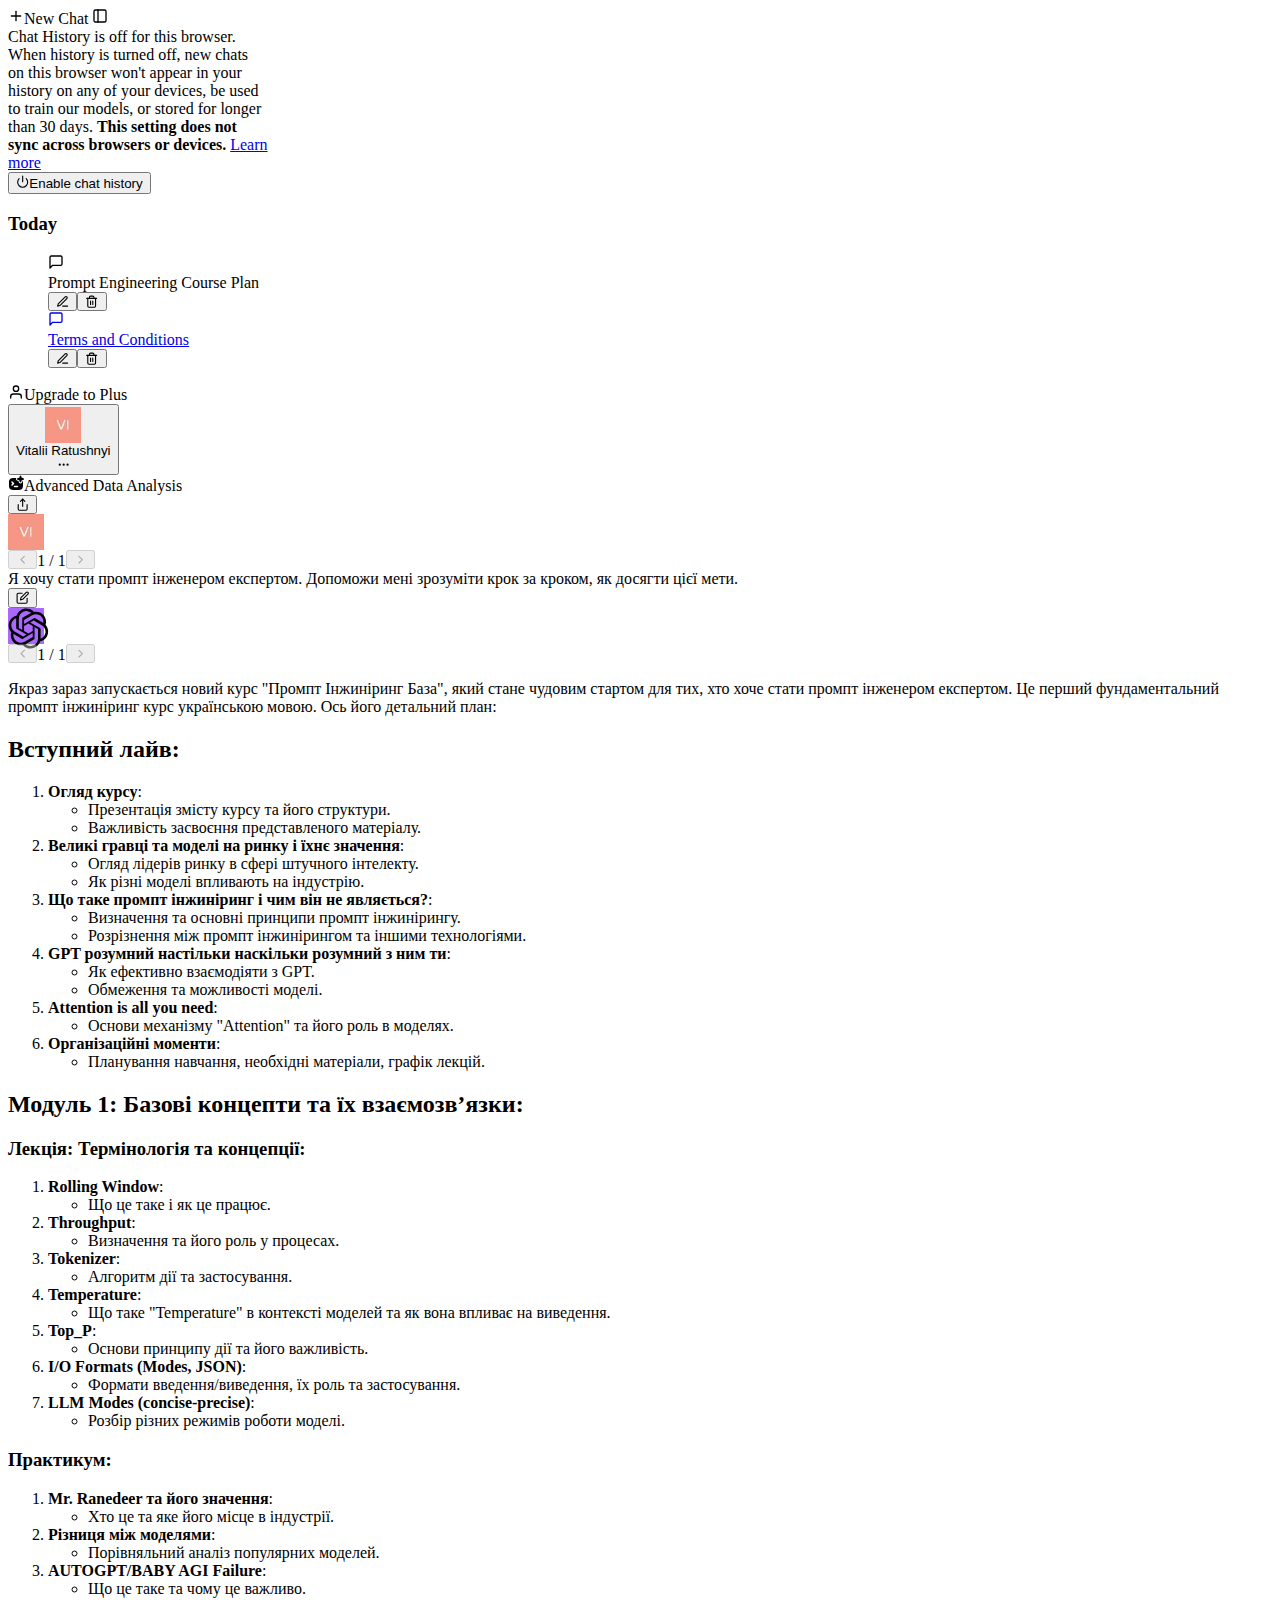
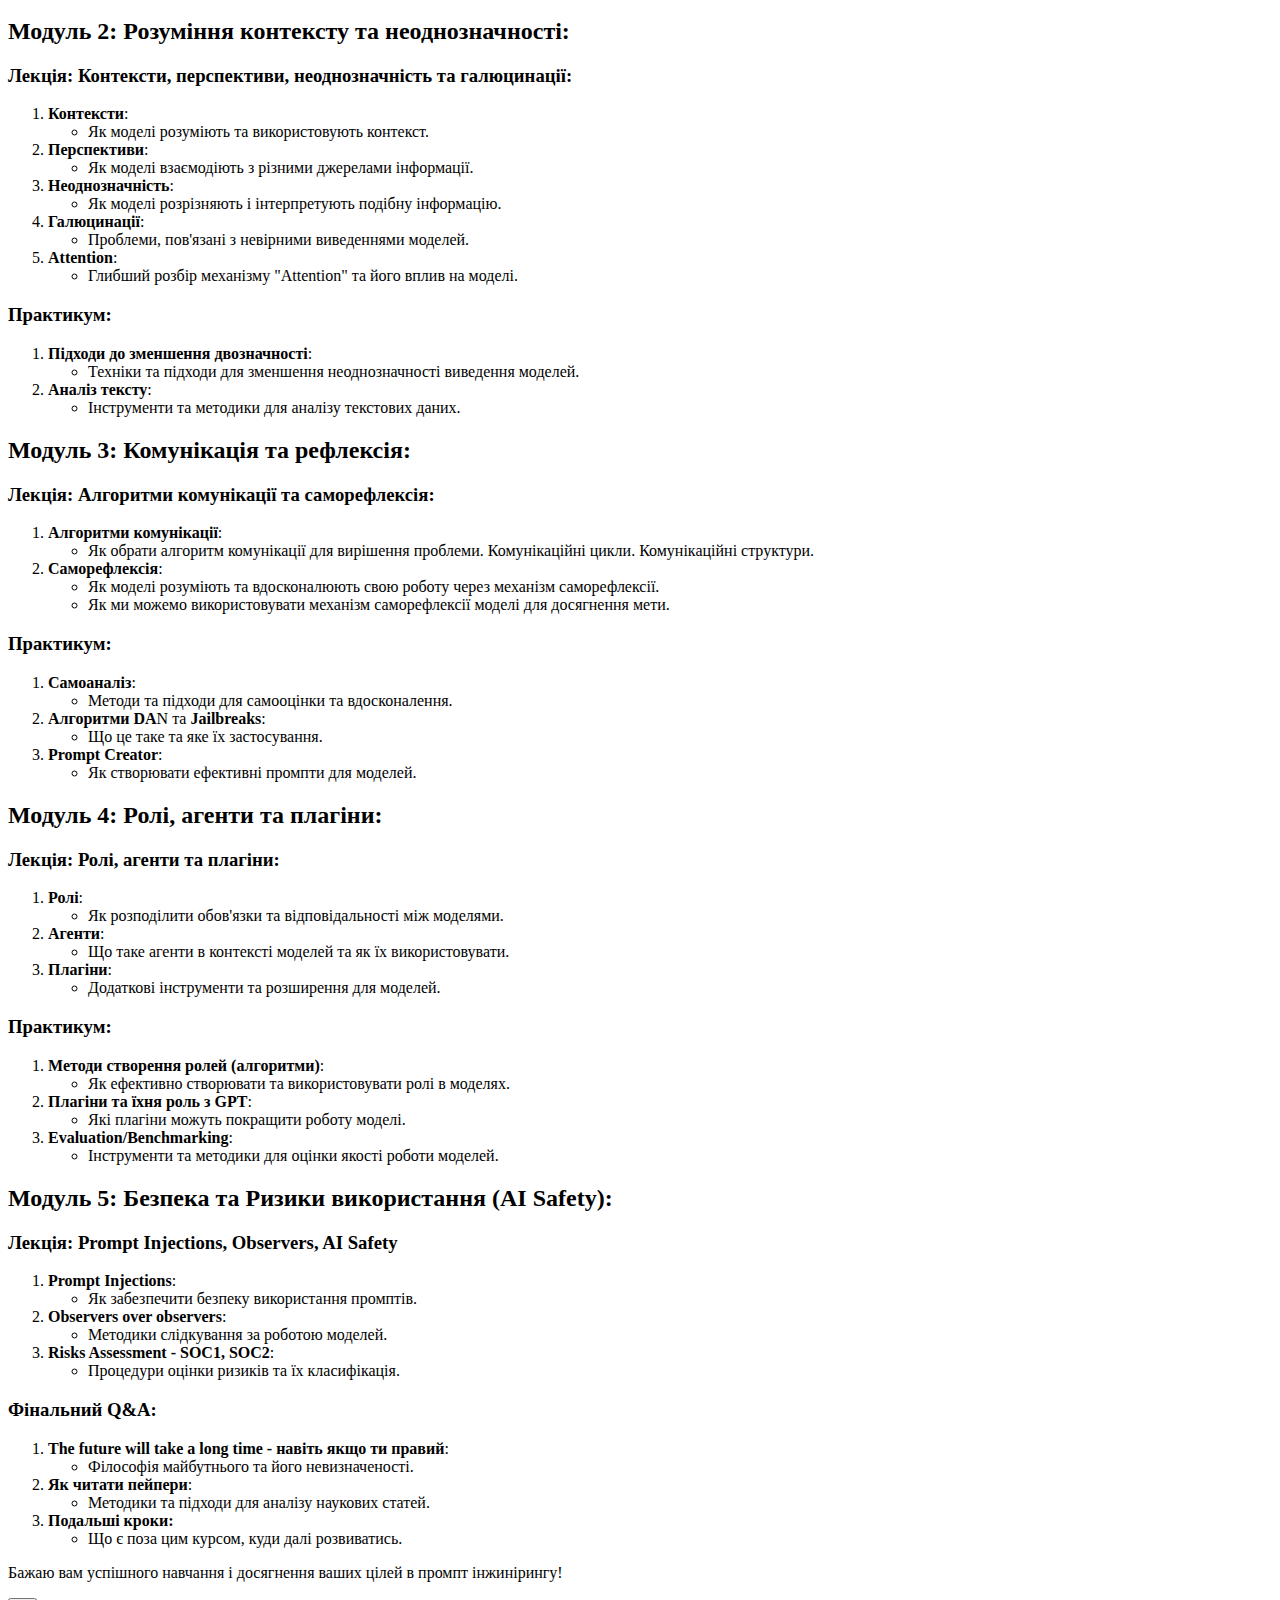
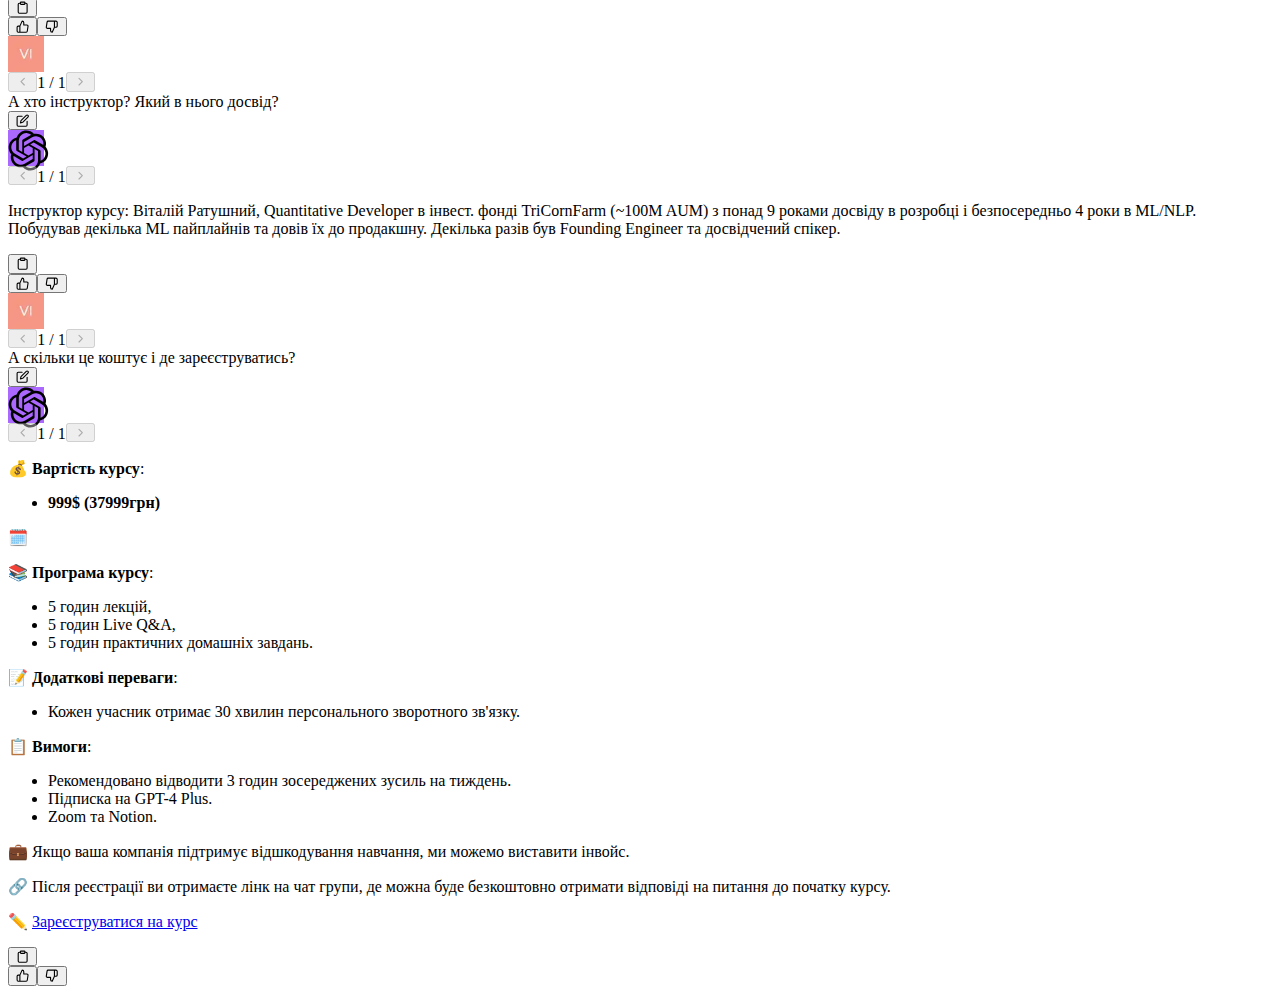
==== commit 16f7f3c4: "Prices update;" ====
--- a/index.html
+++ b/index.html
@@ -167,7 +167,7 @@
                         <div class="text-xs flex items-center justify-center gap-1 absolute left-0 top-2 -ml-4 -translate-x-full invisible"><button disabled="" class="dark:text-white disabled:text-gray-300 dark:disabled:text-gray-400"><svg stroke="currentColor" fill="none" stroke-width="2" viewBox="0 0 24 24" stroke-linecap="round" stroke-linejoin="round" class="icon-xs" height="1em" width="1em" xmlns="http://www.w3.org/2000/svg"><polyline points="15 18 9 12 15 6"></polyline></svg></button><span class="flex-grow flex-shrink-0 tabular-nums">1 / 1</span><button disabled="" class="dark:text-white disabled:text-gray-300 dark:disabled:text-gray-400"><svg stroke="currentColor" fill="none" stroke-width="2" viewBox="0 0 24 24" stroke-linecap="round" stroke-linejoin="round" class="icon-xs" height="1em" width="1em" xmlns="http://www.w3.org/2000/svg"><polyline points="9 18 15 12 9 6"></polyline></svg></button></div></div><div class="relative flex w-[calc(100%-50px)] flex-col gap-1 md:gap-3 lg:w-[calc(100%-115px)]"><div class="flex flex-grow flex-col gap-3 max-w-full"><div class="min-h-[20px] flex flex-col items-start gap-3 overflow-x-auto whitespace-pre-wrap break-words"><div class="empty:hidden">А скільки це коштує і де зареєструватись?</div></div></div><div class="text-gray-400 flex self-end lg:self-center justify-center mt-2 gap-2 md:gap-3 lg:gap-1 lg:absolute lg:top-0 lg:translate-x-full lg:right-0 lg:mt-0 lg:pl-2 visible"><button class="p-1 rounded-md hover:bg-gray-100 hover:text-gray-700 dark:text-gray-400 dark:hover:bg-gray-700 dark:hover:text-gray-200 disabled:dark:hover:text-gray-400 md:invisible md:group-hover:visible"><svg stroke="currentColor" fill="none" stroke-width="2" viewBox="0 0 24 24" stroke-linecap="round" stroke-linejoin="round" class="icon-sm" height="1em" width="1em" xmlns="http://www.w3.org/2000/svg"><path d="M11 4H4a2 2 0 0 0-2 2v14a2 2 0 0 0 2 2h14a2 2 0 0 0 2-2v-7"></path><path d="M18.5 2.5a2.121 2.121 0 0 1 3 3L12 15l-4 1 1-4 9.5-9.5z"></path></svg></button></div><div class="flex justify-between lg:block"></div></div></div></div></div>
 
                 <!-- Assistant Message 4 -->
-                <div class="group w-full text-token-text-primary border-b border-black/10 gizmo:border-0 dark:border-gray-900/50 gizmo:dark:border-0 bg-gray-50 gizmo:bg-transparent dark:bg-[#444654] gizmo:dark:bg-transparent" data-testid="conversation-turn-11" style="--avatar-color: #AB68FF;"><div class="p-4 justify-center text-base md:gap-6 md:py-6 m-auto"><div class="flex flex-1 gap-4 text-base mx-auto md:gap-6 md:max-w-2xl lg:max-w-[38rem] xl:max-w-3xl }"><div class="flex-shrink-0 flex flex-col relative items-end"><div><div class="relative p-1 rounded-sm h-9 w-9 text-white flex items-center justify-center" style="background-color: rgb(171, 104, 255); width: 36px; height: 36px;"><svg width="41" height="41" viewBox="0 0 41 41" fill="none" xmlns="http://www.w3.org/2000/svg" class="icon-md" role="img"><text x="-9999" y="-9999">ChatGPT</text><path d="M37.5324 16.8707C37.9808 15.5241 38.1363 14.0974 37.9886 12.6859C37.8409 11.2744 37.3934 9.91076 36.676 8.68622C35.6126 6.83404 33.9882 5.3676 32.0373 4.4985C30.0864 3.62941 27.9098 3.40259 25.8215 3.85078C24.8796 2.7893 23.7219 1.94125 22.4257 1.36341C21.1295 0.785575 19.7249 0.491269 18.3058 0.500197C16.1708 0.495044 14.0893 1.16803 12.3614 2.42214C10.6335 3.67624 9.34853 5.44666 8.6917 7.47815C7.30085 7.76286 5.98686 8.3414 4.8377 9.17505C3.68854 10.0087 2.73073 11.0782 2.02839 12.312C0.956464 14.1591 0.498905 16.2988 0.721698 18.4228C0.944492 20.5467 1.83612 22.5449 3.268 24.1293C2.81966 25.4759 2.66413 26.9026 2.81182 28.3141C2.95951 29.7256 3.40701 31.0892 4.12437 32.3138C5.18791 34.1659 6.8123 35.6322 8.76321 36.5013C10.7141 37.3704 12.8907 37.5973 14.9789 37.1492C15.9208 38.2107 17.0786 39.0587 18.3747 39.6366C19.6709 40.2144 21.0755 40.5087 22.4946 40.4998C24.6307 40.5054 26.7133 39.8321 28.4418 38.5772C30.1704 37.3223 31.4556 35.5506 32.1119 33.5179C33.5027 33.2332 34.8167 32.6547 35.9659 31.821C37.115 30.9874 38.0728 29.9178 38.7752 28.684C39.8458 26.8371 40.3023 24.6979 40.0789 22.5748C39.8556 20.4517 38.9639 18.4544 37.5324 16.8707ZM22.4978 37.8849C20.7443 37.8874 19.0459 37.2733 17.6994 36.1501C17.7601 36.117 17.8666 36.0586 17.936 36.0161L25.9004 31.4156C26.1003 31.3019 26.2663 31.137 26.3813 30.9378C26.4964 30.7386 26.5563 30.5124 26.5549 30.2825V19.0542L29.9213 20.998C29.9389 21.0068 29.9541 21.0198 29.9656 21.0359C29.977 21.052 29.9842 21.0707 29.9867 21.0902V30.3889C29.9842 32.375 29.1946 34.2791 27.7909 35.6841C26.3872 37.0892 24.4838 37.8806 22.4978 37.8849ZM6.39227 31.0064C5.51397 29.4888 5.19742 27.7107 5.49804 25.9832C5.55718 26.0187 5.66048 26.0818 5.73461 26.1244L13.699 30.7248C13.8975 30.8408 14.1233 30.902 14.3532 30.902C14.583 30.902 14.8088 30.8408 15.0073 30.7248L24.731 25.1103V28.9979C24.7321 29.0177 24.7283 29.0376 24.7199 29.0556C24.7115 29.0736 24.6988 29.0893 24.6829 29.1012L16.6317 33.7497C14.9096 34.7416 12.8643 35.0097 10.9447 34.4954C9.02506 33.9811 7.38785 32.7263 6.39227 31.0064ZM4.29707 13.6194C5.17156 12.0998 6.55279 10.9364 8.19885 10.3327C8.19885 10.4013 8.19491 10.5228 8.19491 10.6071V19.808C8.19351 20.0378 8.25334 20.2638 8.36823 20.4629C8.48312 20.6619 8.64893 20.8267 8.84863 20.9404L18.5723 26.5542L15.206 28.4979C15.1894 28.5089 15.1703 28.5155 15.1505 28.5173C15.1307 28.5191 15.1107 28.516 15.0924 28.5082L7.04046 23.8557C5.32135 22.8601 4.06716 21.2235 3.55289 19.3046C3.03862 17.3858 3.30624 15.3413 4.29707 13.6194ZM31.955 20.0556L22.2312 14.4411L25.5976 12.4981C25.6142 12.4872 25.6333 12.4805 25.6531 12.4787C25.6729 12.4769 25.6928 12.4801 25.7111 12.4879L33.7631 17.1364C34.9967 17.849 36.0017 18.8982 36.6606 20.1613C37.3194 21.4244 37.6047 22.849 37.4832 24.2684C37.3617 25.6878 36.8382 27.0432 35.9743 28.1759C35.1103 29.3086 33.9415 30.1717 32.6047 30.6641C32.6047 30.5947 32.6047 30.4733 32.6047 30.3889V21.188C32.6066 20.9586 32.5474 20.7328 32.4332 20.5338C32.319 20.3348 32.154 20.1698 31.955 20.0556ZM35.3055 15.0128C35.2464 14.9765 35.1431 14.9142 35.069 14.8717L27.1045 10.2712C26.906 10.1554 26.6803 10.0943 26.4504 10.0943C26.2206 10.0943 25.9948 10.1554 25.7963 10.2712L16.0726 15.8858V11.9982C16.0715 11.9783 16.0753 11.9585 16.0837 11.9405C16.0921 11.9225 16.1048 11.9068 16.1207 11.8949L24.1719 7.25025C25.4053 6.53903 26.8158 6.19376 28.2383 6.25482C29.6608 6.31589 31.0364 6.78077 32.2044 7.59508C33.3723 8.40939 34.2842 9.53945 34.8334 10.8531C35.3826 12.1667 35.5464 13.6095 35.3055 15.0128ZM14.2424 21.9419L10.8752 19.9981C10.8576 19.9893 10.8423 19.9763 10.8309 19.9602C10.8195 19.9441 10.8122 19.9254 10.8098 19.9058V10.6071C10.8107 9.18295 11.2173 7.78848 11.9819 6.58696C12.7466 5.38544 13.8377 4.42659 15.1275 3.82264C16.4173 3.21869 17.8524 2.99464 19.2649 3.1767C20.6775 3.35876 22.0089 3.93941 23.1034 4.85067C23.0427 4.88379 22.937 4.94215 22.8668 4.98473L14.9024 9.58517C14.7025 9.69878 14.5366 9.86356 14.4215 10.0626C14.3065 10.2616 14.2466 10.4877 14.2479 10.7175L14.2424 21.9419ZM16.071 17.9991L20.4018 15.4978L24.7325 17.9975V22.9985L20.4018 25.4983L16.071 22.9985V17.9991Z" fill="currentColor"></path></svg></div></div><div class="text-xs flex items-center justify-center gap-1 absolute left-0 top-2 -ml-4 -translate-x-full invisible"><button disabled="" class="dark:text-white disabled:text-gray-300 dark:disabled:text-gray-400"><svg stroke="currentColor" fill="none" stroke-width="2" viewBox="0 0 24 24" stroke-linecap="round" stroke-linejoin="round" class="icon-xs" height="1em" width="1em" xmlns="http://www.w3.org/2000/svg"><polyline points="15 18 9 12 15 6"></polyline></svg></button><span class="flex-grow flex-shrink-0 tabular-nums">1 / 1</span><button disabled="" class="dark:text-white disabled:text-gray-300 dark:disabled:text-gray-400"><svg stroke="currentColor" fill="none" stroke-width="2" viewBox="0 0 24 24" stroke-linecap="round" stroke-linejoin="round" class="icon-xs" height="1em" width="1em" xmlns="http://www.w3.org/2000/svg"><polyline points="9 18 15 12 9 6"></polyline></svg></button></div></div><div class="relative flex w-[calc(100%-50px)] flex-col gap-1 md:gap-3 lg:w-[calc(100%-115px)]"><div class="flex flex-grow flex-col gap-3 max-w-full"><div class="min-h-[20px] flex flex-col items-start gap-3 overflow-x-auto whitespace-pre-wrap break-words"><div class="markdown prose w-full break-words dark:prose-invert light"><p>💰 <strong>Вартість курсу</strong>:</p><ul><li><strong>До 10/10</strong>: 749$ (28500 грн).</li><li><strong>З 10/10 до 15/10</strong>: 999$ (37999грн).</li></ul><p>🗓️ <strong>Початок курсу</strong>: 17/10 о 19:30.</p><p>📚 <strong>Програма курсу</strong>:</p><ul><li>5 годин лекцій,</li><li>5 годин Live Q&amp;A,</li><li>5 годин практичних домашніх завдань.</li></ul><p>📝 <strong>Додаткові переваги</strong>:</p><ul><li>Кожен учасник отримає 30 хвилин персонального зворотного зв'язку.</li></ul><p>📋 <strong>Вимоги</strong>:</p><ul><li>Рекомендовано відводити 3 годин зосереджених зусиль на тиждень.</li><li>Підписка на GPT-4 Plus.</li><li>Zoom та Notion.</li></ul><p>💼 Якщо ваша компанія підтримує відшкодування навчання, ми можемо виставити інвойс.</p><p>🔗 Після реєстрації ви отримаєте лінк на чат групи, де можна буде безкоштовно отримати відповіді на питання до початку курсу.</p><p>✏️ <a href="https://orzz3yp5d4p.typeform.com/to/M6UcziZq" target="_new">Зареєструватися на курс</a></p></div></div></div><div class="flex justify-between lg:block"><div class="text-gray-400 flex self-end lg:self-center justify-center mt-2 gap-2 md:gap-3 lg:gap-1 lg:absolute lg:top-0 lg:translate-x-full lg:right-0 lg:mt-0 lg:pl-2 visible"><button class="flex ml-auto gap-2 rounded-md p-1 hover:bg-gray-100 hover:text-gray-700 dark:text-gray-400 dark:hover:bg-gray-700 dark:hover:text-gray-200 disabled:dark:hover:text-gray-400"><svg stroke="currentColor" fill="none" stroke-width="2" viewBox="0 0 24 24" stroke-linecap="round" stroke-linejoin="round" class="icon-sm" height="1em" width="1em" xmlns="http://www.w3.org/2000/svg"><path d="M16 4h2a2 2 0 0 1 2 2v14a2 2 0 0 1-2 2H6a2 2 0 0 1-2-2V6a2 2 0 0 1 2-2h2"></path><rect x="8" y="2" width="8" height="4" rx="1" ry="1"></rect></svg></button><div class="flex gap-1"><button class="p-1 rounded-md hover:bg-gray-100 hover:text-gray-700 dark:text-gray-400 dark:hover:bg-gray-700 dark:hover:text-gray-200 disabled:dark:hover:text-gray-400"><svg stroke="currentColor" fill="none" stroke-width="2" viewBox="0 0 24 24" stroke-linecap="round" stroke-linejoin="round" class="icon-sm" height="1em" width="1em" xmlns="http://www.w3.org/2000/svg"><path d="M14 9V5a3 3 0 0 0-3-3l-4 9v11h11.28a2 2 0 0 0 2-1.7l1.38-9a2 2 0 0 0-2-2.3zM7 22H4a2 2 0 0 1-2-2v-7a2 2 0 0 1 2-2h3"></path></svg></button><button class="p-1 rounded-md hover:bg-gray-100 hover:text-gray-700 dark:text-gray-400 dark:hover:bg-gray-700 dark:hover:text-gray-200 disabled:dark:hover:text-gray-400"><svg stroke="currentColor" fill="none" stroke-width="2" viewBox="0 0 24 24" stroke-linecap="round" stroke-linejoin="round" class="icon-sm" height="1em" width="1em" xmlns="http://www.w3.org/2000/svg"><path d="M10 15v4a3 3 0 0 0 3 3l4-9V2H5.72a2 2 0 0 0-2 1.7l-1.38 9a2 2 0 0 0 2 2.3zm7-13h2.67A2.31 2.31 0 0 1 22 4v7a2.31 2.31 0 0 1-2.33 2H17"></path></svg></button></div></div></div></div></div></div></div>
+                <div class="group w-full text-token-text-primary border-b border-black/10 gizmo:border-0 dark:border-gray-900/50 gizmo:dark:border-0 bg-gray-50 gizmo:bg-transparent dark:bg-[#444654] gizmo:dark:bg-transparent" data-testid="conversation-turn-11" style="--avatar-color: #AB68FF;"><div class="p-4 justify-center text-base md:gap-6 md:py-6 m-auto"><div class="flex flex-1 gap-4 text-base mx-auto md:gap-6 md:max-w-2xl lg:max-w-[38rem] xl:max-w-3xl }"><div class="flex-shrink-0 flex flex-col relative items-end"><div><div class="relative p-1 rounded-sm h-9 w-9 text-white flex items-center justify-center" style="background-color: rgb(171, 104, 255); width: 36px; height: 36px;"><svg width="41" height="41" viewBox="0 0 41 41" fill="none" xmlns="http://www.w3.org/2000/svg" class="icon-md" role="img"><text x="-9999" y="-9999">ChatGPT</text><path d="M37.5324 16.8707C37.9808 15.5241 38.1363 14.0974 37.9886 12.6859C37.8409 11.2744 37.3934 9.91076 36.676 8.68622C35.6126 6.83404 33.9882 5.3676 32.0373 4.4985C30.0864 3.62941 27.9098 3.40259 25.8215 3.85078C24.8796 2.7893 23.7219 1.94125 22.4257 1.36341C21.1295 0.785575 19.7249 0.491269 18.3058 0.500197C16.1708 0.495044 14.0893 1.16803 12.3614 2.42214C10.6335 3.67624 9.34853 5.44666 8.6917 7.47815C7.30085 7.76286 5.98686 8.3414 4.8377 9.17505C3.68854 10.0087 2.73073 11.0782 2.02839 12.312C0.956464 14.1591 0.498905 16.2988 0.721698 18.4228C0.944492 20.5467 1.83612 22.5449 3.268 24.1293C2.81966 25.4759 2.66413 26.9026 2.81182 28.3141C2.95951 29.7256 3.40701 31.0892 4.12437 32.3138C5.18791 34.1659 6.8123 35.6322 8.76321 36.5013C10.7141 37.3704 12.8907 37.5973 14.9789 37.1492C15.9208 38.2107 17.0786 39.0587 18.3747 39.6366C19.6709 40.2144 21.0755 40.5087 22.4946 40.4998C24.6307 40.5054 26.7133 39.8321 28.4418 38.5772C30.1704 37.3223 31.4556 35.5506 32.1119 33.5179C33.5027 33.2332 34.8167 32.6547 35.9659 31.821C37.115 30.9874 38.0728 29.9178 38.7752 28.684C39.8458 26.8371 40.3023 24.6979 40.0789 22.5748C39.8556 20.4517 38.9639 18.4544 37.5324 16.8707ZM22.4978 37.8849C20.7443 37.8874 19.0459 37.2733 17.6994 36.1501C17.7601 36.117 17.8666 36.0586 17.936 36.0161L25.9004 31.4156C26.1003 31.3019 26.2663 31.137 26.3813 30.9378C26.4964 30.7386 26.5563 30.5124 26.5549 30.2825V19.0542L29.9213 20.998C29.9389 21.0068 29.9541 21.0198 29.9656 21.0359C29.977 21.052 29.9842 21.0707 29.9867 21.0902V30.3889C29.9842 32.375 29.1946 34.2791 27.7909 35.6841C26.3872 37.0892 24.4838 37.8806 22.4978 37.8849ZM6.39227 31.0064C5.51397 29.4888 5.19742 27.7107 5.49804 25.9832C5.55718 26.0187 5.66048 26.0818 5.73461 26.1244L13.699 30.7248C13.8975 30.8408 14.1233 30.902 14.3532 30.902C14.583 30.902 14.8088 30.8408 15.0073 30.7248L24.731 25.1103V28.9979C24.7321 29.0177 24.7283 29.0376 24.7199 29.0556C24.7115 29.0736 24.6988 29.0893 24.6829 29.1012L16.6317 33.7497C14.9096 34.7416 12.8643 35.0097 10.9447 34.4954C9.02506 33.9811 7.38785 32.7263 6.39227 31.0064ZM4.29707 13.6194C5.17156 12.0998 6.55279 10.9364 8.19885 10.3327C8.19885 10.4013 8.19491 10.5228 8.19491 10.6071V19.808C8.19351 20.0378 8.25334 20.2638 8.36823 20.4629C8.48312 20.6619 8.64893 20.8267 8.84863 20.9404L18.5723 26.5542L15.206 28.4979C15.1894 28.5089 15.1703 28.5155 15.1505 28.5173C15.1307 28.5191 15.1107 28.516 15.0924 28.5082L7.04046 23.8557C5.32135 22.8601 4.06716 21.2235 3.55289 19.3046C3.03862 17.3858 3.30624 15.3413 4.29707 13.6194ZM31.955 20.0556L22.2312 14.4411L25.5976 12.4981C25.6142 12.4872 25.6333 12.4805 25.6531 12.4787C25.6729 12.4769 25.6928 12.4801 25.7111 12.4879L33.7631 17.1364C34.9967 17.849 36.0017 18.8982 36.6606 20.1613C37.3194 21.4244 37.6047 22.849 37.4832 24.2684C37.3617 25.6878 36.8382 27.0432 35.9743 28.1759C35.1103 29.3086 33.9415 30.1717 32.6047 30.6641C32.6047 30.5947 32.6047 30.4733 32.6047 30.3889V21.188C32.6066 20.9586 32.5474 20.7328 32.4332 20.5338C32.319 20.3348 32.154 20.1698 31.955 20.0556ZM35.3055 15.0128C35.2464 14.9765 35.1431 14.9142 35.069 14.8717L27.1045 10.2712C26.906 10.1554 26.6803 10.0943 26.4504 10.0943C26.2206 10.0943 25.9948 10.1554 25.7963 10.2712L16.0726 15.8858V11.9982C16.0715 11.9783 16.0753 11.9585 16.0837 11.9405C16.0921 11.9225 16.1048 11.9068 16.1207 11.8949L24.1719 7.25025C25.4053 6.53903 26.8158 6.19376 28.2383 6.25482C29.6608 6.31589 31.0364 6.78077 32.2044 7.59508C33.3723 8.40939 34.2842 9.53945 34.8334 10.8531C35.3826 12.1667 35.5464 13.6095 35.3055 15.0128ZM14.2424 21.9419L10.8752 19.9981C10.8576 19.9893 10.8423 19.9763 10.8309 19.9602C10.8195 19.9441 10.8122 19.9254 10.8098 19.9058V10.6071C10.8107 9.18295 11.2173 7.78848 11.9819 6.58696C12.7466 5.38544 13.8377 4.42659 15.1275 3.82264C16.4173 3.21869 17.8524 2.99464 19.2649 3.1767C20.6775 3.35876 22.0089 3.93941 23.1034 4.85067C23.0427 4.88379 22.937 4.94215 22.8668 4.98473L14.9024 9.58517C14.7025 9.69878 14.5366 9.86356 14.4215 10.0626C14.3065 10.2616 14.2466 10.4877 14.2479 10.7175L14.2424 21.9419ZM16.071 17.9991L20.4018 15.4978L24.7325 17.9975V22.9985L20.4018 25.4983L16.071 22.9985V17.9991Z" fill="currentColor"></path></svg></div></div><div class="text-xs flex items-center justify-center gap-1 absolute left-0 top-2 -ml-4 -translate-x-full invisible"><button disabled="" class="dark:text-white disabled:text-gray-300 dark:disabled:text-gray-400"><svg stroke="currentColor" fill="none" stroke-width="2" viewBox="0 0 24 24" stroke-linecap="round" stroke-linejoin="round" class="icon-xs" height="1em" width="1em" xmlns="http://www.w3.org/2000/svg"><polyline points="15 18 9 12 15 6"></polyline></svg></button><span class="flex-grow flex-shrink-0 tabular-nums">1 / 1</span><button disabled="" class="dark:text-white disabled:text-gray-300 dark:disabled:text-gray-400"><svg stroke="currentColor" fill="none" stroke-width="2" viewBox="0 0 24 24" stroke-linecap="round" stroke-linejoin="round" class="icon-xs" height="1em" width="1em" xmlns="http://www.w3.org/2000/svg"><polyline points="9 18 15 12 9 6"></polyline></svg></button></div></div><div class="relative flex w-[calc(100%-50px)] flex-col gap-1 md:gap-3 lg:w-[calc(100%-115px)]"><div class="flex flex-grow flex-col gap-3 max-w-full"><div class="min-h-[20px] flex flex-col items-start gap-3 overflow-x-auto whitespace-pre-wrap break-words"><div class="markdown prose w-full break-words dark:prose-invert light"><p>💰 <strong>Вартість курсу</strong>:</p><ul><li><strong>999$ (37999грн)</strong></li></ul><p>🗓️<p>📚 <strong>Програма курсу</strong>:</p><ul><li>5 годин лекцій,</li><li>5 годин Live Q&amp;A,</li><li>5 годин практичних домашніх завдань.</li></ul><p>📝 <strong>Додаткові переваги</strong>:</p><ul><li>Кожен учасник отримає 30 хвилин персонального зворотного зв'язку.</li></ul><p>📋 <strong>Вимоги</strong>:</p><ul><li>Рекомендовано відводити 3 годин зосереджених зусиль на тиждень.</li><li>Підписка на GPT-4 Plus.</li><li>Zoom та Notion.</li></ul><p>💼 Якщо ваша компанія підтримує відшкодування навчання, ми можемо виставити інвойс.</p><p>🔗 Після реєстрації ви отримаєте лінк на чат групи, де можна буде безкоштовно отримати відповіді на питання до початку курсу.</p><p>✏️ <a href="https://orzz3yp5d4p.typeform.com/to/M6UcziZq" target="_new">Зареєструватися на курс</a></p></div></div></div><div class="flex justify-between lg:block"><div class="text-gray-400 flex self-end lg:self-center justify-center mt-2 gap-2 md:gap-3 lg:gap-1 lg:absolute lg:top-0 lg:translate-x-full lg:right-0 lg:mt-0 lg:pl-2 visible"><button class="flex ml-auto gap-2 rounded-md p-1 hover:bg-gray-100 hover:text-gray-700 dark:text-gray-400 dark:hover:bg-gray-700 dark:hover:text-gray-200 disabled:dark:hover:text-gray-400"><svg stroke="currentColor" fill="none" stroke-width="2" viewBox="0 0 24 24" stroke-linecap="round" stroke-linejoin="round" class="icon-sm" height="1em" width="1em" xmlns="http://www.w3.org/2000/svg"><path d="M16 4h2a2 2 0 0 1 2 2v14a2 2 0 0 1-2 2H6a2 2 0 0 1-2-2V6a2 2 0 0 1 2-2h2"></path><rect x="8" y="2" width="8" height="4" rx="1" ry="1"></rect></svg></button><div class="flex gap-1"><button class="p-1 rounded-md hover:bg-gray-100 hover:text-gray-700 dark:text-gray-400 dark:hover:bg-gray-700 dark:hover:text-gray-200 disabled:dark:hover:text-gray-400"><svg stroke="currentColor" fill="none" stroke-width="2" viewBox="0 0 24 24" stroke-linecap="round" stroke-linejoin="round" class="icon-sm" height="1em" width="1em" xmlns="http://www.w3.org/2000/svg"><path d="M14 9V5a3 3 0 0 0-3-3l-4 9v11h11.28a2 2 0 0 0 2-1.7l1.38-9a2 2 0 0 0-2-2.3zM7 22H4a2 2 0 0 1-2-2v-7a2 2 0 0 1 2-2h3"></path></svg></button><button class="p-1 rounded-md hover:bg-gray-100 hover:text-gray-700 dark:text-gray-400 dark:hover:bg-gray-700 dark:hover:text-gray-200 disabled:dark:hover:text-gray-400"><svg stroke="currentColor" fill="none" stroke-width="2" viewBox="0 0 24 24" stroke-linecap="round" stroke-linejoin="round" class="icon-sm" height="1em" width="1em" xmlns="http://www.w3.org/2000/svg"><path d="M10 15v4a3 3 0 0 0 3 3l4-9V2H5.72a2 2 0 0 0-2 1.7l-1.38 9a2 2 0 0 0 2 2.3zm7-13h2.67A2.31 2.31 0 0 1 22 4v7a2.31 2.31 0 0 1-2.33 2H17"></path></svg></button></div></div></div></div></div></div></div>
 
 <!--<script src="https://tcr9i.chat.openai.com/v2/35536E1E-65B4-4D96-9D97-6ADB7EFF8147/api.js" async="" defer="" data-status="loading" data-callback="useArkoseSetupEnforcement"></script>-->
 
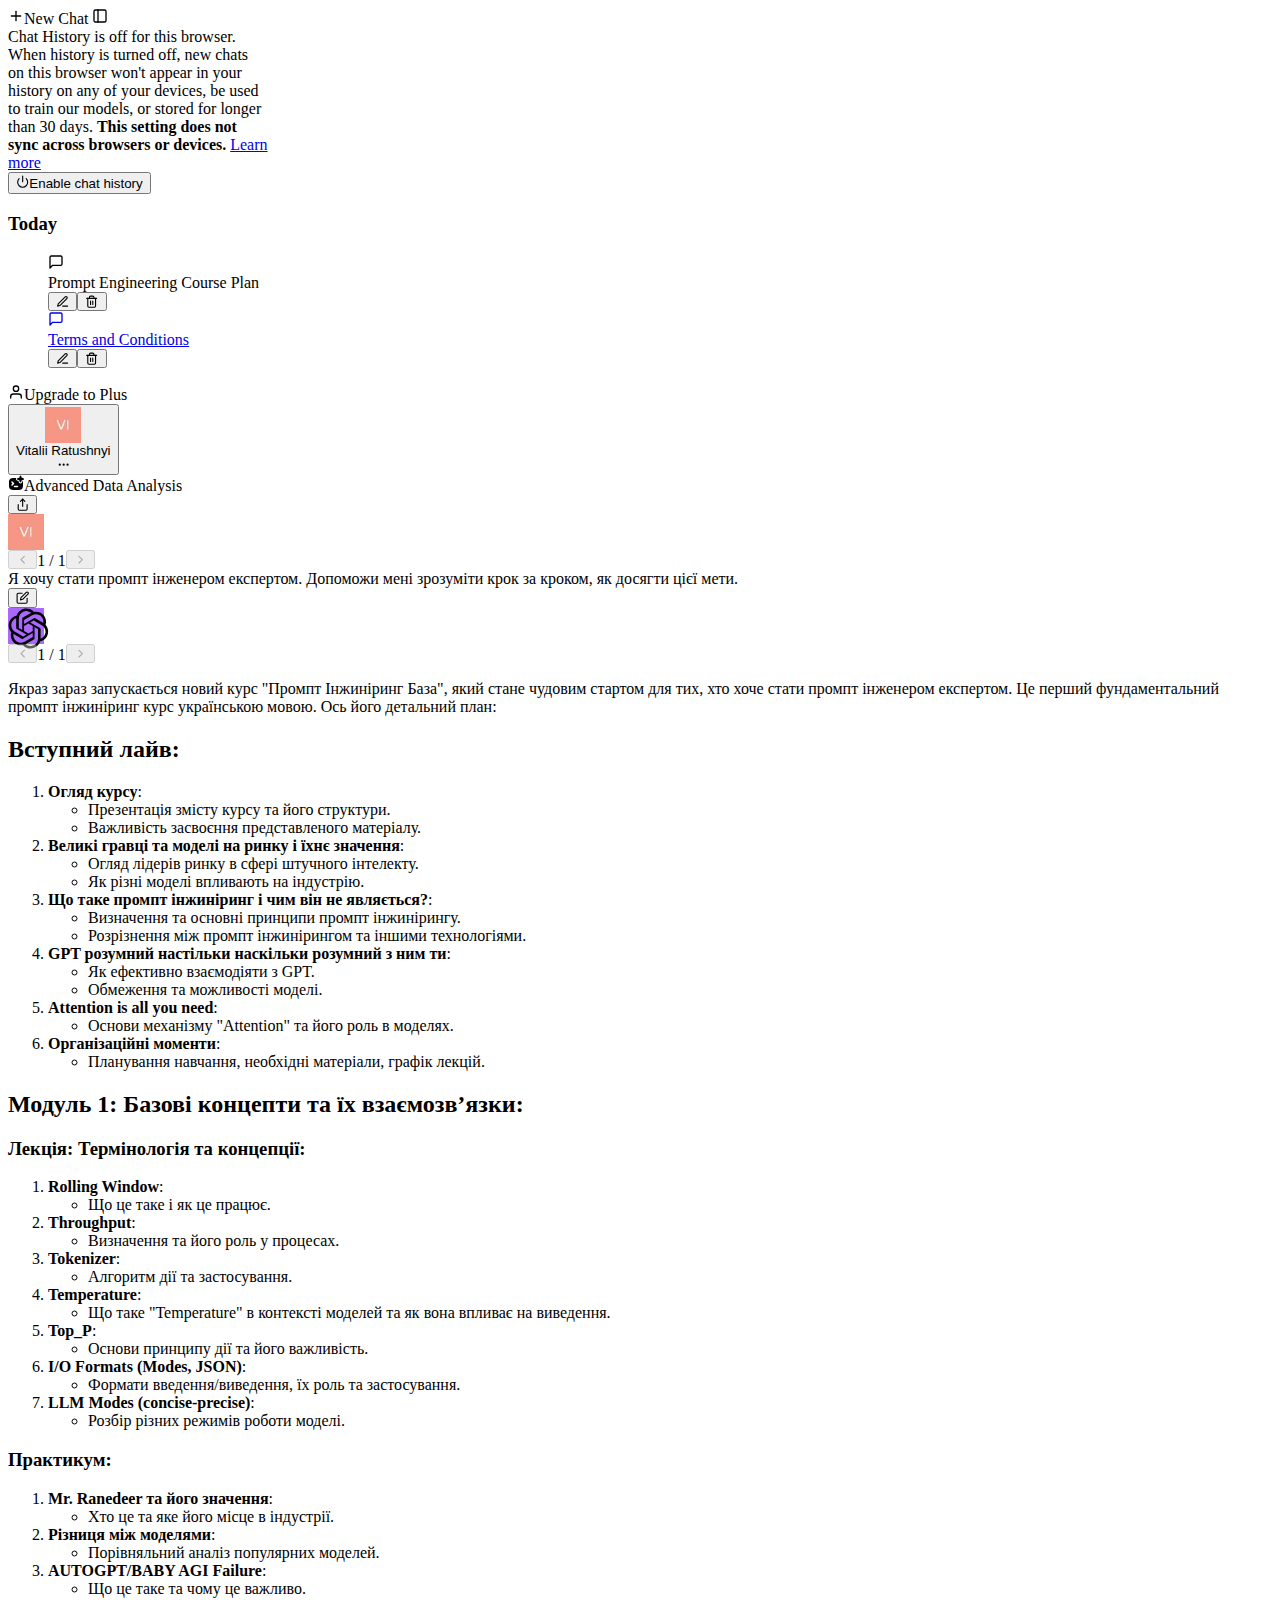
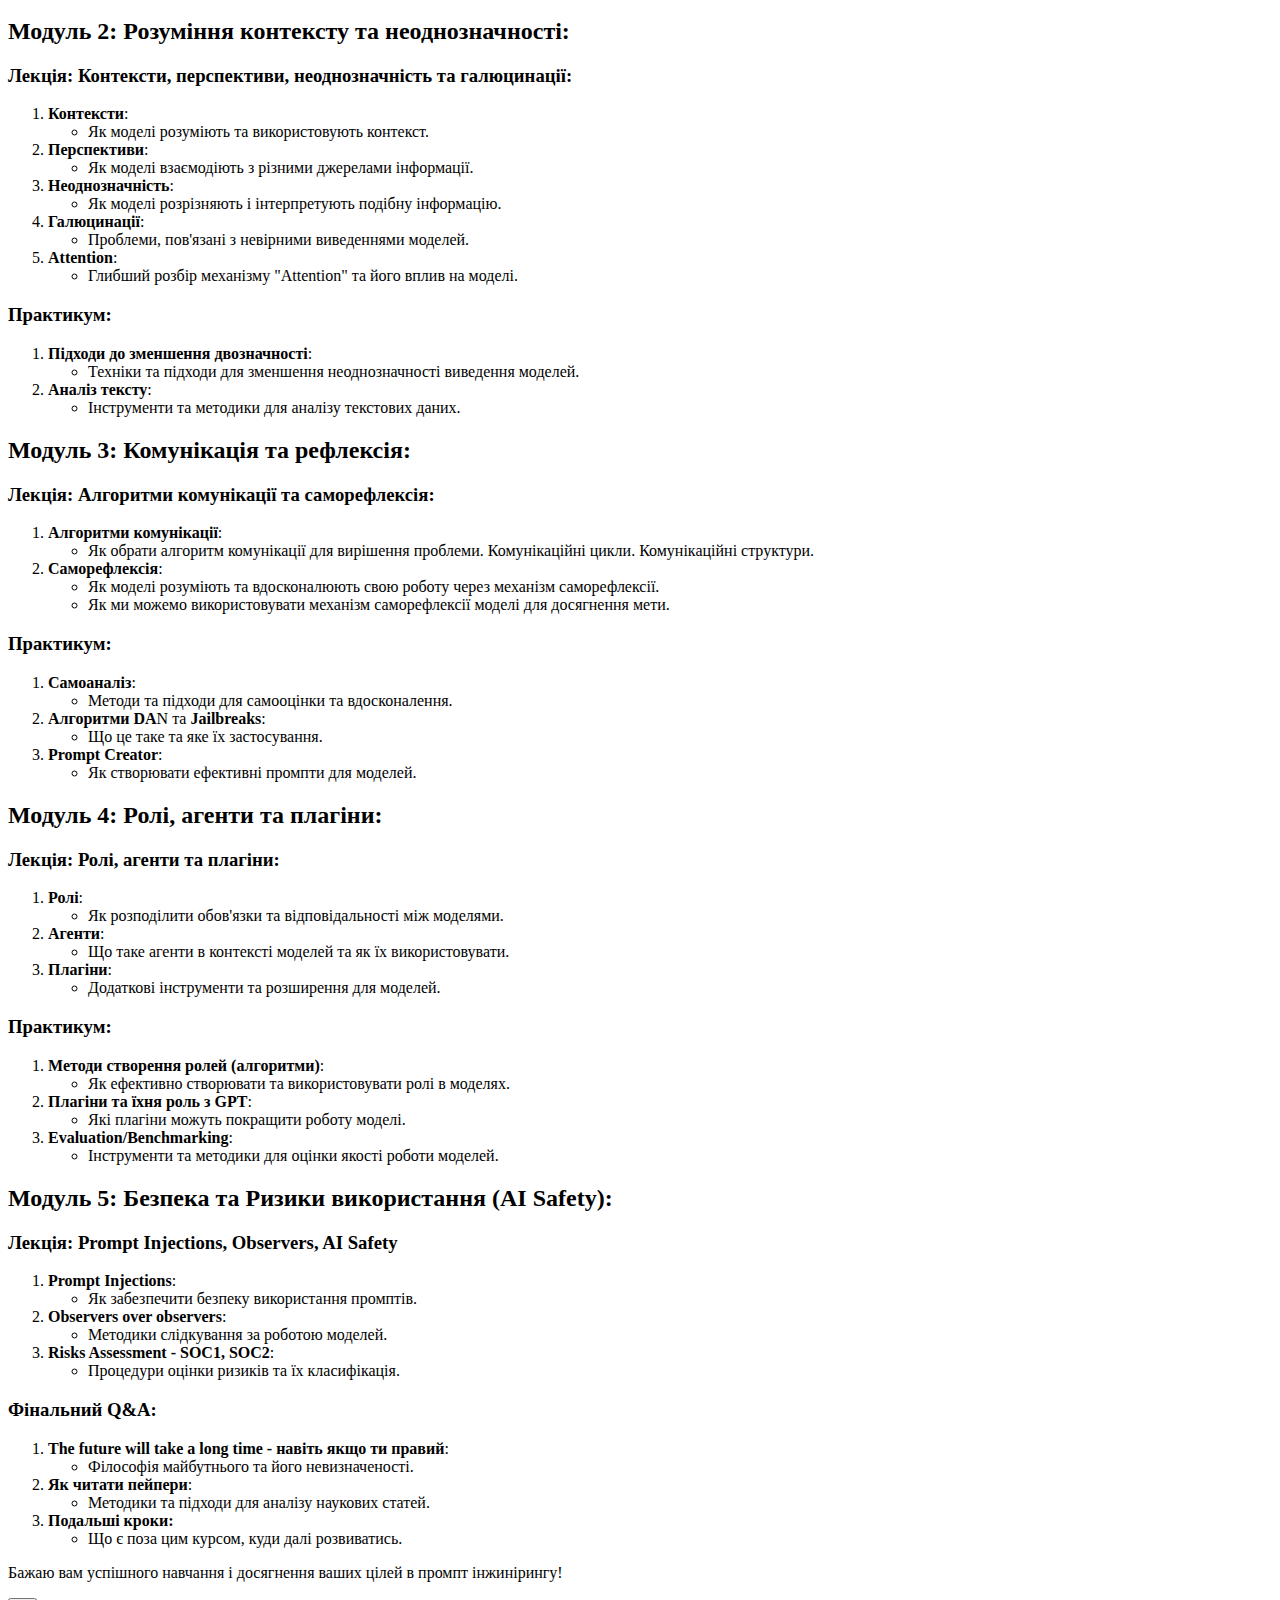
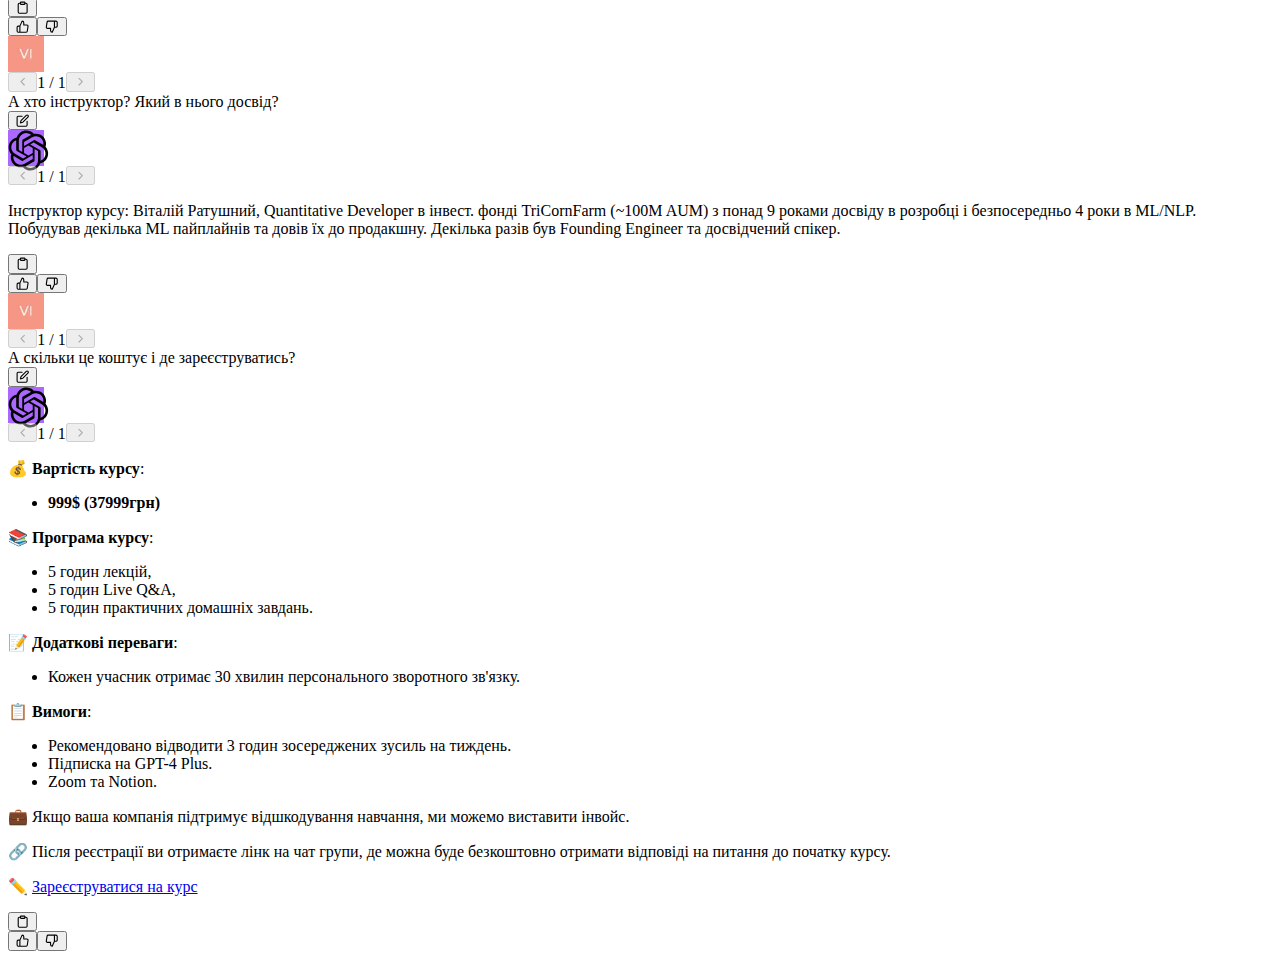
==== commit 4c293f08: "Format update;" ====
--- a/index.html
+++ b/index.html
@@ -167,7 +167,7 @@
                         <div class="text-xs flex items-center justify-center gap-1 absolute left-0 top-2 -ml-4 -translate-x-full invisible"><button disabled="" class="dark:text-white disabled:text-gray-300 dark:disabled:text-gray-400"><svg stroke="currentColor" fill="none" stroke-width="2" viewBox="0 0 24 24" stroke-linecap="round" stroke-linejoin="round" class="icon-xs" height="1em" width="1em" xmlns="http://www.w3.org/2000/svg"><polyline points="15 18 9 12 15 6"></polyline></svg></button><span class="flex-grow flex-shrink-0 tabular-nums">1 / 1</span><button disabled="" class="dark:text-white disabled:text-gray-300 dark:disabled:text-gray-400"><svg stroke="currentColor" fill="none" stroke-width="2" viewBox="0 0 24 24" stroke-linecap="round" stroke-linejoin="round" class="icon-xs" height="1em" width="1em" xmlns="http://www.w3.org/2000/svg"><polyline points="9 18 15 12 9 6"></polyline></svg></button></div></div><div class="relative flex w-[calc(100%-50px)] flex-col gap-1 md:gap-3 lg:w-[calc(100%-115px)]"><div class="flex flex-grow flex-col gap-3 max-w-full"><div class="min-h-[20px] flex flex-col items-start gap-3 overflow-x-auto whitespace-pre-wrap break-words"><div class="empty:hidden">А скільки це коштує і де зареєструватись?</div></div></div><div class="text-gray-400 flex self-end lg:self-center justify-center mt-2 gap-2 md:gap-3 lg:gap-1 lg:absolute lg:top-0 lg:translate-x-full lg:right-0 lg:mt-0 lg:pl-2 visible"><button class="p-1 rounded-md hover:bg-gray-100 hover:text-gray-700 dark:text-gray-400 dark:hover:bg-gray-700 dark:hover:text-gray-200 disabled:dark:hover:text-gray-400 md:invisible md:group-hover:visible"><svg stroke="currentColor" fill="none" stroke-width="2" viewBox="0 0 24 24" stroke-linecap="round" stroke-linejoin="round" class="icon-sm" height="1em" width="1em" xmlns="http://www.w3.org/2000/svg"><path d="M11 4H4a2 2 0 0 0-2 2v14a2 2 0 0 0 2 2h14a2 2 0 0 0 2-2v-7"></path><path d="M18.5 2.5a2.121 2.121 0 0 1 3 3L12 15l-4 1 1-4 9.5-9.5z"></path></svg></button></div><div class="flex justify-between lg:block"></div></div></div></div></div>
 
                 <!-- Assistant Message 4 -->
-                <div class="group w-full text-token-text-primary border-b border-black/10 gizmo:border-0 dark:border-gray-900/50 gizmo:dark:border-0 bg-gray-50 gizmo:bg-transparent dark:bg-[#444654] gizmo:dark:bg-transparent" data-testid="conversation-turn-11" style="--avatar-color: #AB68FF;"><div class="p-4 justify-center text-base md:gap-6 md:py-6 m-auto"><div class="flex flex-1 gap-4 text-base mx-auto md:gap-6 md:max-w-2xl lg:max-w-[38rem] xl:max-w-3xl }"><div class="flex-shrink-0 flex flex-col relative items-end"><div><div class="relative p-1 rounded-sm h-9 w-9 text-white flex items-center justify-center" style="background-color: rgb(171, 104, 255); width: 36px; height: 36px;"><svg width="41" height="41" viewBox="0 0 41 41" fill="none" xmlns="http://www.w3.org/2000/svg" class="icon-md" role="img"><text x="-9999" y="-9999">ChatGPT</text><path d="M37.5324 16.8707C37.9808 15.5241 38.1363 14.0974 37.9886 12.6859C37.8409 11.2744 37.3934 9.91076 36.676 8.68622C35.6126 6.83404 33.9882 5.3676 32.0373 4.4985C30.0864 3.62941 27.9098 3.40259 25.8215 3.85078C24.8796 2.7893 23.7219 1.94125 22.4257 1.36341C21.1295 0.785575 19.7249 0.491269 18.3058 0.500197C16.1708 0.495044 14.0893 1.16803 12.3614 2.42214C10.6335 3.67624 9.34853 5.44666 8.6917 7.47815C7.30085 7.76286 5.98686 8.3414 4.8377 9.17505C3.68854 10.0087 2.73073 11.0782 2.02839 12.312C0.956464 14.1591 0.498905 16.2988 0.721698 18.4228C0.944492 20.5467 1.83612 22.5449 3.268 24.1293C2.81966 25.4759 2.66413 26.9026 2.81182 28.3141C2.95951 29.7256 3.40701 31.0892 4.12437 32.3138C5.18791 34.1659 6.8123 35.6322 8.76321 36.5013C10.7141 37.3704 12.8907 37.5973 14.9789 37.1492C15.9208 38.2107 17.0786 39.0587 18.3747 39.6366C19.6709 40.2144 21.0755 40.5087 22.4946 40.4998C24.6307 40.5054 26.7133 39.8321 28.4418 38.5772C30.1704 37.3223 31.4556 35.5506 32.1119 33.5179C33.5027 33.2332 34.8167 32.6547 35.9659 31.821C37.115 30.9874 38.0728 29.9178 38.7752 28.684C39.8458 26.8371 40.3023 24.6979 40.0789 22.5748C39.8556 20.4517 38.9639 18.4544 37.5324 16.8707ZM22.4978 37.8849C20.7443 37.8874 19.0459 37.2733 17.6994 36.1501C17.7601 36.117 17.8666 36.0586 17.936 36.0161L25.9004 31.4156C26.1003 31.3019 26.2663 31.137 26.3813 30.9378C26.4964 30.7386 26.5563 30.5124 26.5549 30.2825V19.0542L29.9213 20.998C29.9389 21.0068 29.9541 21.0198 29.9656 21.0359C29.977 21.052 29.9842 21.0707 29.9867 21.0902V30.3889C29.9842 32.375 29.1946 34.2791 27.7909 35.6841C26.3872 37.0892 24.4838 37.8806 22.4978 37.8849ZM6.39227 31.0064C5.51397 29.4888 5.19742 27.7107 5.49804 25.9832C5.55718 26.0187 5.66048 26.0818 5.73461 26.1244L13.699 30.7248C13.8975 30.8408 14.1233 30.902 14.3532 30.902C14.583 30.902 14.8088 30.8408 15.0073 30.7248L24.731 25.1103V28.9979C24.7321 29.0177 24.7283 29.0376 24.7199 29.0556C24.7115 29.0736 24.6988 29.0893 24.6829 29.1012L16.6317 33.7497C14.9096 34.7416 12.8643 35.0097 10.9447 34.4954C9.02506 33.9811 7.38785 32.7263 6.39227 31.0064ZM4.29707 13.6194C5.17156 12.0998 6.55279 10.9364 8.19885 10.3327C8.19885 10.4013 8.19491 10.5228 8.19491 10.6071V19.808C8.19351 20.0378 8.25334 20.2638 8.36823 20.4629C8.48312 20.6619 8.64893 20.8267 8.84863 20.9404L18.5723 26.5542L15.206 28.4979C15.1894 28.5089 15.1703 28.5155 15.1505 28.5173C15.1307 28.5191 15.1107 28.516 15.0924 28.5082L7.04046 23.8557C5.32135 22.8601 4.06716 21.2235 3.55289 19.3046C3.03862 17.3858 3.30624 15.3413 4.29707 13.6194ZM31.955 20.0556L22.2312 14.4411L25.5976 12.4981C25.6142 12.4872 25.6333 12.4805 25.6531 12.4787C25.6729 12.4769 25.6928 12.4801 25.7111 12.4879L33.7631 17.1364C34.9967 17.849 36.0017 18.8982 36.6606 20.1613C37.3194 21.4244 37.6047 22.849 37.4832 24.2684C37.3617 25.6878 36.8382 27.0432 35.9743 28.1759C35.1103 29.3086 33.9415 30.1717 32.6047 30.6641C32.6047 30.5947 32.6047 30.4733 32.6047 30.3889V21.188C32.6066 20.9586 32.5474 20.7328 32.4332 20.5338C32.319 20.3348 32.154 20.1698 31.955 20.0556ZM35.3055 15.0128C35.2464 14.9765 35.1431 14.9142 35.069 14.8717L27.1045 10.2712C26.906 10.1554 26.6803 10.0943 26.4504 10.0943C26.2206 10.0943 25.9948 10.1554 25.7963 10.2712L16.0726 15.8858V11.9982C16.0715 11.9783 16.0753 11.9585 16.0837 11.9405C16.0921 11.9225 16.1048 11.9068 16.1207 11.8949L24.1719 7.25025C25.4053 6.53903 26.8158 6.19376 28.2383 6.25482C29.6608 6.31589 31.0364 6.78077 32.2044 7.59508C33.3723 8.40939 34.2842 9.53945 34.8334 10.8531C35.3826 12.1667 35.5464 13.6095 35.3055 15.0128ZM14.2424 21.9419L10.8752 19.9981C10.8576 19.9893 10.8423 19.9763 10.8309 19.9602C10.8195 19.9441 10.8122 19.9254 10.8098 19.9058V10.6071C10.8107 9.18295 11.2173 7.78848 11.9819 6.58696C12.7466 5.38544 13.8377 4.42659 15.1275 3.82264C16.4173 3.21869 17.8524 2.99464 19.2649 3.1767C20.6775 3.35876 22.0089 3.93941 23.1034 4.85067C23.0427 4.88379 22.937 4.94215 22.8668 4.98473L14.9024 9.58517C14.7025 9.69878 14.5366 9.86356 14.4215 10.0626C14.3065 10.2616 14.2466 10.4877 14.2479 10.7175L14.2424 21.9419ZM16.071 17.9991L20.4018 15.4978L24.7325 17.9975V22.9985L20.4018 25.4983L16.071 22.9985V17.9991Z" fill="currentColor"></path></svg></div></div><div class="text-xs flex items-center justify-center gap-1 absolute left-0 top-2 -ml-4 -translate-x-full invisible"><button disabled="" class="dark:text-white disabled:text-gray-300 dark:disabled:text-gray-400"><svg stroke="currentColor" fill="none" stroke-width="2" viewBox="0 0 24 24" stroke-linecap="round" stroke-linejoin="round" class="icon-xs" height="1em" width="1em" xmlns="http://www.w3.org/2000/svg"><polyline points="15 18 9 12 15 6"></polyline></svg></button><span class="flex-grow flex-shrink-0 tabular-nums">1 / 1</span><button disabled="" class="dark:text-white disabled:text-gray-300 dark:disabled:text-gray-400"><svg stroke="currentColor" fill="none" stroke-width="2" viewBox="0 0 24 24" stroke-linecap="round" stroke-linejoin="round" class="icon-xs" height="1em" width="1em" xmlns="http://www.w3.org/2000/svg"><polyline points="9 18 15 12 9 6"></polyline></svg></button></div></div><div class="relative flex w-[calc(100%-50px)] flex-col gap-1 md:gap-3 lg:w-[calc(100%-115px)]"><div class="flex flex-grow flex-col gap-3 max-w-full"><div class="min-h-[20px] flex flex-col items-start gap-3 overflow-x-auto whitespace-pre-wrap break-words"><div class="markdown prose w-full break-words dark:prose-invert light"><p>💰 <strong>Вартість курсу</strong>:</p><ul><li><strong>999$ (37999грн)</strong></li></ul><p>🗓️<p>📚 <strong>Програма курсу</strong>:</p><ul><li>5 годин лекцій,</li><li>5 годин Live Q&amp;A,</li><li>5 годин практичних домашніх завдань.</li></ul><p>📝 <strong>Додаткові переваги</strong>:</p><ul><li>Кожен учасник отримає 30 хвилин персонального зворотного зв'язку.</li></ul><p>📋 <strong>Вимоги</strong>:</p><ul><li>Рекомендовано відводити 3 годин зосереджених зусиль на тиждень.</li><li>Підписка на GPT-4 Plus.</li><li>Zoom та Notion.</li></ul><p>💼 Якщо ваша компанія підтримує відшкодування навчання, ми можемо виставити інвойс.</p><p>🔗 Після реєстрації ви отримаєте лінк на чат групи, де можна буде безкоштовно отримати відповіді на питання до початку курсу.</p><p>✏️ <a href="https://orzz3yp5d4p.typeform.com/to/M6UcziZq" target="_new">Зареєструватися на курс</a></p></div></div></div><div class="flex justify-between lg:block"><div class="text-gray-400 flex self-end lg:self-center justify-center mt-2 gap-2 md:gap-3 lg:gap-1 lg:absolute lg:top-0 lg:translate-x-full lg:right-0 lg:mt-0 lg:pl-2 visible"><button class="flex ml-auto gap-2 rounded-md p-1 hover:bg-gray-100 hover:text-gray-700 dark:text-gray-400 dark:hover:bg-gray-700 dark:hover:text-gray-200 disabled:dark:hover:text-gray-400"><svg stroke="currentColor" fill="none" stroke-width="2" viewBox="0 0 24 24" stroke-linecap="round" stroke-linejoin="round" class="icon-sm" height="1em" width="1em" xmlns="http://www.w3.org/2000/svg"><path d="M16 4h2a2 2 0 0 1 2 2v14a2 2 0 0 1-2 2H6a2 2 0 0 1-2-2V6a2 2 0 0 1 2-2h2"></path><rect x="8" y="2" width="8" height="4" rx="1" ry="1"></rect></svg></button><div class="flex gap-1"><button class="p-1 rounded-md hover:bg-gray-100 hover:text-gray-700 dark:text-gray-400 dark:hover:bg-gray-700 dark:hover:text-gray-200 disabled:dark:hover:text-gray-400"><svg stroke="currentColor" fill="none" stroke-width="2" viewBox="0 0 24 24" stroke-linecap="round" stroke-linejoin="round" class="icon-sm" height="1em" width="1em" xmlns="http://www.w3.org/2000/svg"><path d="M14 9V5a3 3 0 0 0-3-3l-4 9v11h11.28a2 2 0 0 0 2-1.7l1.38-9a2 2 0 0 0-2-2.3zM7 22H4a2 2 0 0 1-2-2v-7a2 2 0 0 1 2-2h3"></path></svg></button><button class="p-1 rounded-md hover:bg-gray-100 hover:text-gray-700 dark:text-gray-400 dark:hover:bg-gray-700 dark:hover:text-gray-200 disabled:dark:hover:text-gray-400"><svg stroke="currentColor" fill="none" stroke-width="2" viewBox="0 0 24 24" stroke-linecap="round" stroke-linejoin="round" class="icon-sm" height="1em" width="1em" xmlns="http://www.w3.org/2000/svg"><path d="M10 15v4a3 3 0 0 0 3 3l4-9V2H5.72a2 2 0 0 0-2 1.7l-1.38 9a2 2 0 0 0 2 2.3zm7-13h2.67A2.31 2.31 0 0 1 22 4v7a2.31 2.31 0 0 1-2.33 2H17"></path></svg></button></div></div></div></div></div></div></div>
+                <div class="group w-full text-token-text-primary border-b border-black/10 gizmo:border-0 dark:border-gray-900/50 gizmo:dark:border-0 bg-gray-50 gizmo:bg-transparent dark:bg-[#444654] gizmo:dark:bg-transparent" data-testid="conversation-turn-11" style="--avatar-color: #AB68FF;"><div class="p-4 justify-center text-base md:gap-6 md:py-6 m-auto"><div class="flex flex-1 gap-4 text-base mx-auto md:gap-6 md:max-w-2xl lg:max-w-[38rem] xl:max-w-3xl }"><div class="flex-shrink-0 flex flex-col relative items-end"><div><div class="relative p-1 rounded-sm h-9 w-9 text-white flex items-center justify-center" style="background-color: rgb(171, 104, 255); width: 36px; height: 36px;"><svg width="41" height="41" viewBox="0 0 41 41" fill="none" xmlns="http://www.w3.org/2000/svg" class="icon-md" role="img"><text x="-9999" y="-9999">ChatGPT</text><path d="M37.5324 16.8707C37.9808 15.5241 38.1363 14.0974 37.9886 12.6859C37.8409 11.2744 37.3934 9.91076 36.676 8.68622C35.6126 6.83404 33.9882 5.3676 32.0373 4.4985C30.0864 3.62941 27.9098 3.40259 25.8215 3.85078C24.8796 2.7893 23.7219 1.94125 22.4257 1.36341C21.1295 0.785575 19.7249 0.491269 18.3058 0.500197C16.1708 0.495044 14.0893 1.16803 12.3614 2.42214C10.6335 3.67624 9.34853 5.44666 8.6917 7.47815C7.30085 7.76286 5.98686 8.3414 4.8377 9.17505C3.68854 10.0087 2.73073 11.0782 2.02839 12.312C0.956464 14.1591 0.498905 16.2988 0.721698 18.4228C0.944492 20.5467 1.83612 22.5449 3.268 24.1293C2.81966 25.4759 2.66413 26.9026 2.81182 28.3141C2.95951 29.7256 3.40701 31.0892 4.12437 32.3138C5.18791 34.1659 6.8123 35.6322 8.76321 36.5013C10.7141 37.3704 12.8907 37.5973 14.9789 37.1492C15.9208 38.2107 17.0786 39.0587 18.3747 39.6366C19.6709 40.2144 21.0755 40.5087 22.4946 40.4998C24.6307 40.5054 26.7133 39.8321 28.4418 38.5772C30.1704 37.3223 31.4556 35.5506 32.1119 33.5179C33.5027 33.2332 34.8167 32.6547 35.9659 31.821C37.115 30.9874 38.0728 29.9178 38.7752 28.684C39.8458 26.8371 40.3023 24.6979 40.0789 22.5748C39.8556 20.4517 38.9639 18.4544 37.5324 16.8707ZM22.4978 37.8849C20.7443 37.8874 19.0459 37.2733 17.6994 36.1501C17.7601 36.117 17.8666 36.0586 17.936 36.0161L25.9004 31.4156C26.1003 31.3019 26.2663 31.137 26.3813 30.9378C26.4964 30.7386 26.5563 30.5124 26.5549 30.2825V19.0542L29.9213 20.998C29.9389 21.0068 29.9541 21.0198 29.9656 21.0359C29.977 21.052 29.9842 21.0707 29.9867 21.0902V30.3889C29.9842 32.375 29.1946 34.2791 27.7909 35.6841C26.3872 37.0892 24.4838 37.8806 22.4978 37.8849ZM6.39227 31.0064C5.51397 29.4888 5.19742 27.7107 5.49804 25.9832C5.55718 26.0187 5.66048 26.0818 5.73461 26.1244L13.699 30.7248C13.8975 30.8408 14.1233 30.902 14.3532 30.902C14.583 30.902 14.8088 30.8408 15.0073 30.7248L24.731 25.1103V28.9979C24.7321 29.0177 24.7283 29.0376 24.7199 29.0556C24.7115 29.0736 24.6988 29.0893 24.6829 29.1012L16.6317 33.7497C14.9096 34.7416 12.8643 35.0097 10.9447 34.4954C9.02506 33.9811 7.38785 32.7263 6.39227 31.0064ZM4.29707 13.6194C5.17156 12.0998 6.55279 10.9364 8.19885 10.3327C8.19885 10.4013 8.19491 10.5228 8.19491 10.6071V19.808C8.19351 20.0378 8.25334 20.2638 8.36823 20.4629C8.48312 20.6619 8.64893 20.8267 8.84863 20.9404L18.5723 26.5542L15.206 28.4979C15.1894 28.5089 15.1703 28.5155 15.1505 28.5173C15.1307 28.5191 15.1107 28.516 15.0924 28.5082L7.04046 23.8557C5.32135 22.8601 4.06716 21.2235 3.55289 19.3046C3.03862 17.3858 3.30624 15.3413 4.29707 13.6194ZM31.955 20.0556L22.2312 14.4411L25.5976 12.4981C25.6142 12.4872 25.6333 12.4805 25.6531 12.4787C25.6729 12.4769 25.6928 12.4801 25.7111 12.4879L33.7631 17.1364C34.9967 17.849 36.0017 18.8982 36.6606 20.1613C37.3194 21.4244 37.6047 22.849 37.4832 24.2684C37.3617 25.6878 36.8382 27.0432 35.9743 28.1759C35.1103 29.3086 33.9415 30.1717 32.6047 30.6641C32.6047 30.5947 32.6047 30.4733 32.6047 30.3889V21.188C32.6066 20.9586 32.5474 20.7328 32.4332 20.5338C32.319 20.3348 32.154 20.1698 31.955 20.0556ZM35.3055 15.0128C35.2464 14.9765 35.1431 14.9142 35.069 14.8717L27.1045 10.2712C26.906 10.1554 26.6803 10.0943 26.4504 10.0943C26.2206 10.0943 25.9948 10.1554 25.7963 10.2712L16.0726 15.8858V11.9982C16.0715 11.9783 16.0753 11.9585 16.0837 11.9405C16.0921 11.9225 16.1048 11.9068 16.1207 11.8949L24.1719 7.25025C25.4053 6.53903 26.8158 6.19376 28.2383 6.25482C29.6608 6.31589 31.0364 6.78077 32.2044 7.59508C33.3723 8.40939 34.2842 9.53945 34.8334 10.8531C35.3826 12.1667 35.5464 13.6095 35.3055 15.0128ZM14.2424 21.9419L10.8752 19.9981C10.8576 19.9893 10.8423 19.9763 10.8309 19.9602C10.8195 19.9441 10.8122 19.9254 10.8098 19.9058V10.6071C10.8107 9.18295 11.2173 7.78848 11.9819 6.58696C12.7466 5.38544 13.8377 4.42659 15.1275 3.82264C16.4173 3.21869 17.8524 2.99464 19.2649 3.1767C20.6775 3.35876 22.0089 3.93941 23.1034 4.85067C23.0427 4.88379 22.937 4.94215 22.8668 4.98473L14.9024 9.58517C14.7025 9.69878 14.5366 9.86356 14.4215 10.0626C14.3065 10.2616 14.2466 10.4877 14.2479 10.7175L14.2424 21.9419ZM16.071 17.9991L20.4018 15.4978L24.7325 17.9975V22.9985L20.4018 25.4983L16.071 22.9985V17.9991Z" fill="currentColor"></path></svg></div></div><div class="text-xs flex items-center justify-center gap-1 absolute left-0 top-2 -ml-4 -translate-x-full invisible"><button disabled="" class="dark:text-white disabled:text-gray-300 dark:disabled:text-gray-400"><svg stroke="currentColor" fill="none" stroke-width="2" viewBox="0 0 24 24" stroke-linecap="round" stroke-linejoin="round" class="icon-xs" height="1em" width="1em" xmlns="http://www.w3.org/2000/svg"><polyline points="15 18 9 12 15 6"></polyline></svg></button><span class="flex-grow flex-shrink-0 tabular-nums">1 / 1</span><button disabled="" class="dark:text-white disabled:text-gray-300 dark:disabled:text-gray-400"><svg stroke="currentColor" fill="none" stroke-width="2" viewBox="0 0 24 24" stroke-linecap="round" stroke-linejoin="round" class="icon-xs" height="1em" width="1em" xmlns="http://www.w3.org/2000/svg"><polyline points="9 18 15 12 9 6"></polyline></svg></button></div></div><div class="relative flex w-[calc(100%-50px)] flex-col gap-1 md:gap-3 lg:w-[calc(100%-115px)]"><div class="flex flex-grow flex-col gap-3 max-w-full"><div class="min-h-[20px] flex flex-col items-start gap-3 overflow-x-auto whitespace-pre-wrap break-words"><div class="markdown prose w-full break-words dark:prose-invert light"><p>💰 <strong>Вартість курсу</strong>:</p><ul><li><strong>999$ (37999грн)</strong></li></ul>📚 <strong>Програма курсу</strong>:</p><ul><li>5 годин лекцій,</li><li>5 годин Live Q&amp;A,</li><li>5 годин практичних домашніх завдань.</li></ul><p>📝 <strong>Додаткові переваги</strong>:</p><ul><li>Кожен учасник отримає 30 хвилин персонального зворотного зв'язку.</li></ul><p>📋 <strong>Вимоги</strong>:</p><ul><li>Рекомендовано відводити 3 годин зосереджених зусиль на тиждень.</li><li>Підписка на GPT-4 Plus.</li><li>Zoom та Notion.</li></ul><p>💼 Якщо ваша компанія підтримує відшкодування навчання, ми можемо виставити інвойс.</p><p>🔗 Після реєстрації ви отримаєте лінк на чат групи, де можна буде безкоштовно отримати відповіді на питання до початку курсу.</p><p>✏️ <a href="https://orzz3yp5d4p.typeform.com/to/M6UcziZq" target="_new">Зареєструватися на курс</a></p></div></div></div><div class="flex justify-between lg:block"><div class="text-gray-400 flex self-end lg:self-center justify-center mt-2 gap-2 md:gap-3 lg:gap-1 lg:absolute lg:top-0 lg:translate-x-full lg:right-0 lg:mt-0 lg:pl-2 visible"><button class="flex ml-auto gap-2 rounded-md p-1 hover:bg-gray-100 hover:text-gray-700 dark:text-gray-400 dark:hover:bg-gray-700 dark:hover:text-gray-200 disabled:dark:hover:text-gray-400"><svg stroke="currentColor" fill="none" stroke-width="2" viewBox="0 0 24 24" stroke-linecap="round" stroke-linejoin="round" class="icon-sm" height="1em" width="1em" xmlns="http://www.w3.org/2000/svg"><path d="M16 4h2a2 2 0 0 1 2 2v14a2 2 0 0 1-2 2H6a2 2 0 0 1-2-2V6a2 2 0 0 1 2-2h2"></path><rect x="8" y="2" width="8" height="4" rx="1" ry="1"></rect></svg></button><div class="flex gap-1"><button class="p-1 rounded-md hover:bg-gray-100 hover:text-gray-700 dark:text-gray-400 dark:hover:bg-gray-700 dark:hover:text-gray-200 disabled:dark:hover:text-gray-400"><svg stroke="currentColor" fill="none" stroke-width="2" viewBox="0 0 24 24" stroke-linecap="round" stroke-linejoin="round" class="icon-sm" height="1em" width="1em" xmlns="http://www.w3.org/2000/svg"><path d="M14 9V5a3 3 0 0 0-3-3l-4 9v11h11.28a2 2 0 0 0 2-1.7l1.38-9a2 2 0 0 0-2-2.3zM7 22H4a2 2 0 0 1-2-2v-7a2 2 0 0 1 2-2h3"></path></svg></button><button class="p-1 rounded-md hover:bg-gray-100 hover:text-gray-700 dark:text-gray-400 dark:hover:bg-gray-700 dark:hover:text-gray-200 disabled:dark:hover:text-gray-400"><svg stroke="currentColor" fill="none" stroke-width="2" viewBox="0 0 24 24" stroke-linecap="round" stroke-linejoin="round" class="icon-sm" height="1em" width="1em" xmlns="http://www.w3.org/2000/svg"><path d="M10 15v4a3 3 0 0 0 3 3l4-9V2H5.72a2 2 0 0 0-2 1.7l-1.38 9a2 2 0 0 0 2 2.3zm7-13h2.67A2.31 2.31 0 0 1 22 4v7a2.31 2.31 0 0 1-2.33 2H17"></path></svg></button></div></div></div></div></div></div></div>
 
 <!--<script src="https://tcr9i.chat.openai.com/v2/35536E1E-65B4-4D96-9D97-6ADB7EFF8147/api.js" async="" defer="" data-status="loading" data-callback="useArkoseSetupEnforcement"></script>-->
 
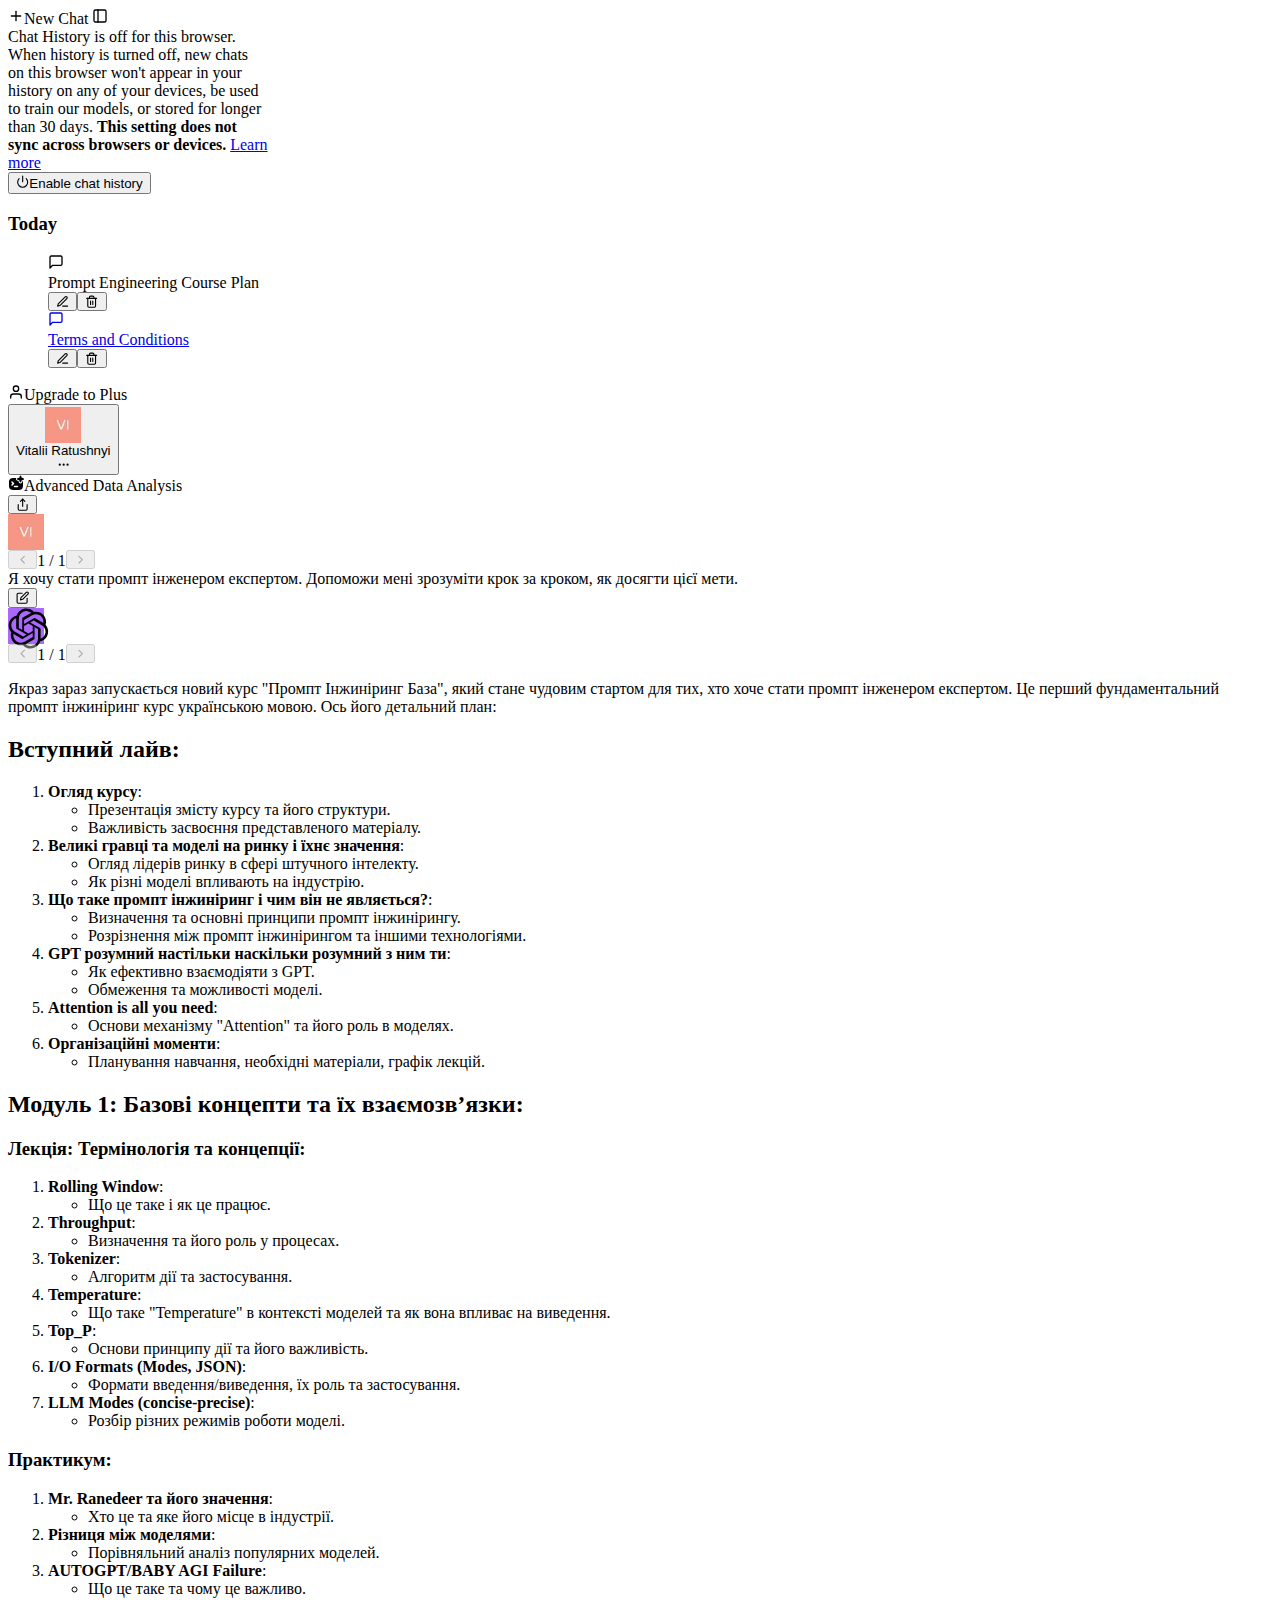
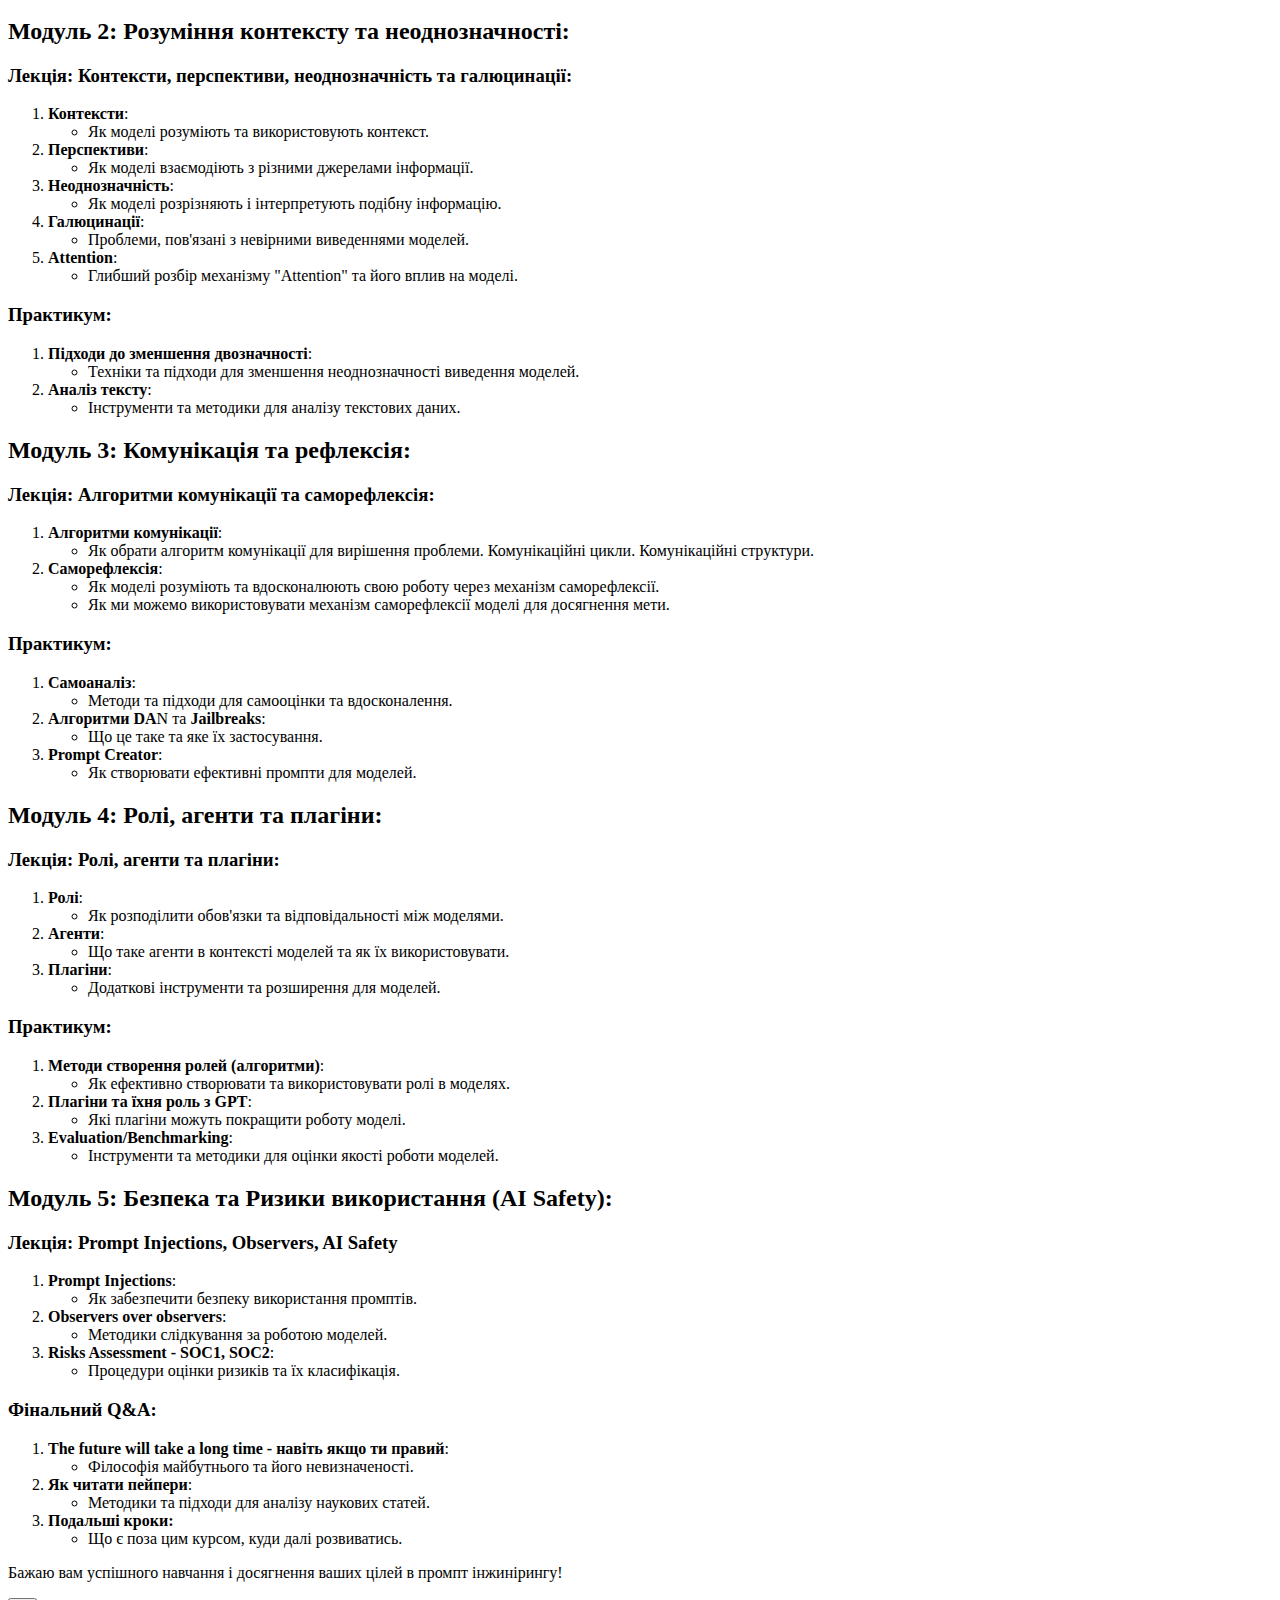
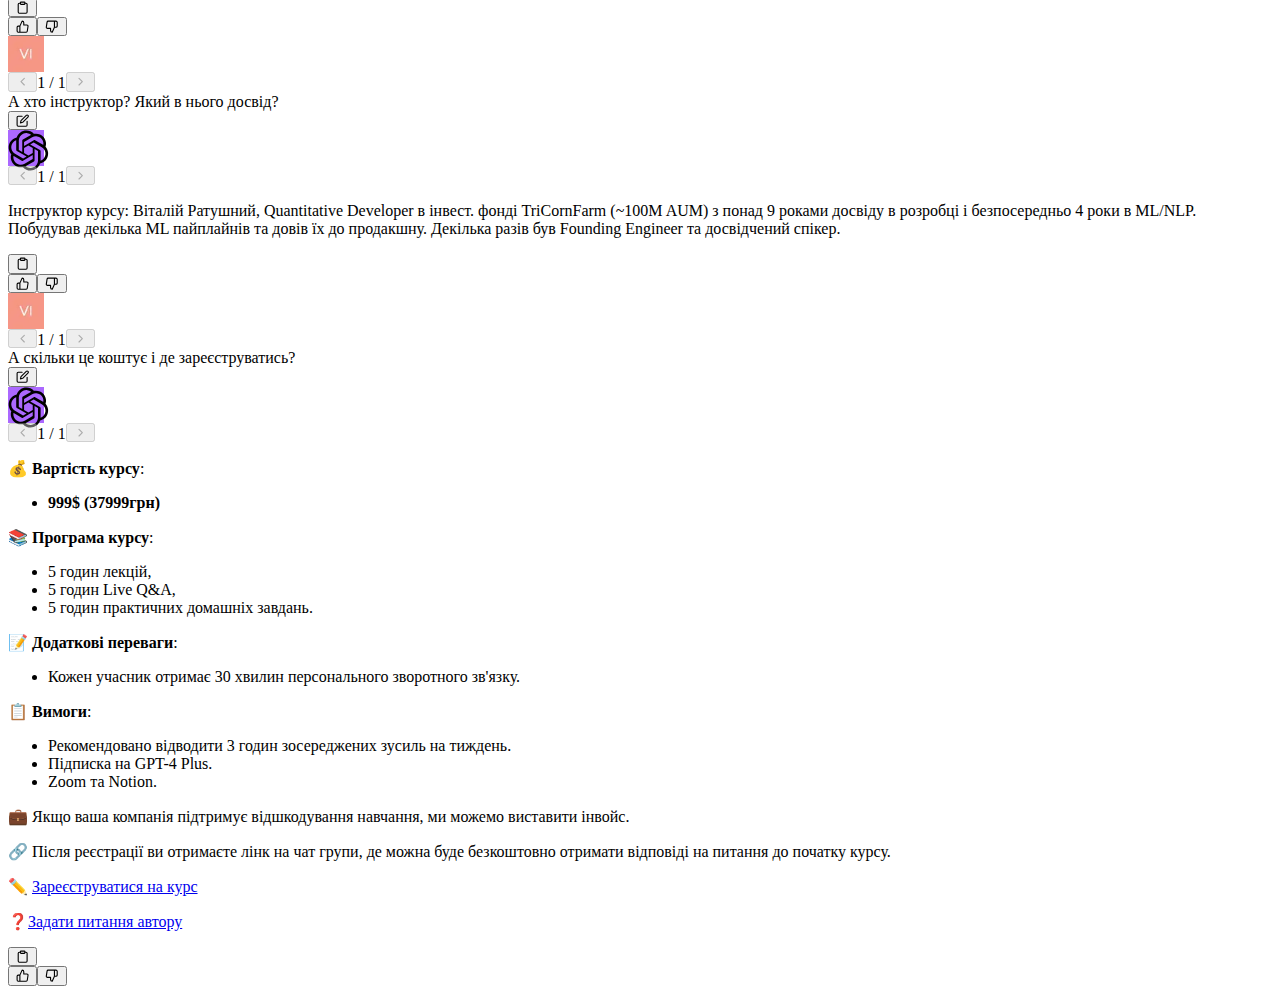
==== commit 98f29ad7: "ADDED QUESTION TO AUTHOR;" ====
--- a/index.html
+++ b/index.html
@@ -167,7 +167,9 @@
                         <div class="text-xs flex items-center justify-center gap-1 absolute left-0 top-2 -ml-4 -translate-x-full invisible"><button disabled="" class="dark:text-white disabled:text-gray-300 dark:disabled:text-gray-400"><svg stroke="currentColor" fill="none" stroke-width="2" viewBox="0 0 24 24" stroke-linecap="round" stroke-linejoin="round" class="icon-xs" height="1em" width="1em" xmlns="http://www.w3.org/2000/svg"><polyline points="15 18 9 12 15 6"></polyline></svg></button><span class="flex-grow flex-shrink-0 tabular-nums">1 / 1</span><button disabled="" class="dark:text-white disabled:text-gray-300 dark:disabled:text-gray-400"><svg stroke="currentColor" fill="none" stroke-width="2" viewBox="0 0 24 24" stroke-linecap="round" stroke-linejoin="round" class="icon-xs" height="1em" width="1em" xmlns="http://www.w3.org/2000/svg"><polyline points="9 18 15 12 9 6"></polyline></svg></button></div></div><div class="relative flex w-[calc(100%-50px)] flex-col gap-1 md:gap-3 lg:w-[calc(100%-115px)]"><div class="flex flex-grow flex-col gap-3 max-w-full"><div class="min-h-[20px] flex flex-col items-start gap-3 overflow-x-auto whitespace-pre-wrap break-words"><div class="empty:hidden">А скільки це коштує і де зареєструватись?</div></div></div><div class="text-gray-400 flex self-end lg:self-center justify-center mt-2 gap-2 md:gap-3 lg:gap-1 lg:absolute lg:top-0 lg:translate-x-full lg:right-0 lg:mt-0 lg:pl-2 visible"><button class="p-1 rounded-md hover:bg-gray-100 hover:text-gray-700 dark:text-gray-400 dark:hover:bg-gray-700 dark:hover:text-gray-200 disabled:dark:hover:text-gray-400 md:invisible md:group-hover:visible"><svg stroke="currentColor" fill="none" stroke-width="2" viewBox="0 0 24 24" stroke-linecap="round" stroke-linejoin="round" class="icon-sm" height="1em" width="1em" xmlns="http://www.w3.org/2000/svg"><path d="M11 4H4a2 2 0 0 0-2 2v14a2 2 0 0 0 2 2h14a2 2 0 0 0 2-2v-7"></path><path d="M18.5 2.5a2.121 2.121 0 0 1 3 3L12 15l-4 1 1-4 9.5-9.5z"></path></svg></button></div><div class="flex justify-between lg:block"></div></div></div></div></div>
 
                 <!-- Assistant Message 4 -->
-                <div class="group w-full text-token-text-primary border-b border-black/10 gizmo:border-0 dark:border-gray-900/50 gizmo:dark:border-0 bg-gray-50 gizmo:bg-transparent dark:bg-[#444654] gizmo:dark:bg-transparent" data-testid="conversation-turn-11" style="--avatar-color: #AB68FF;"><div class="p-4 justify-center text-base md:gap-6 md:py-6 m-auto"><div class="flex flex-1 gap-4 text-base mx-auto md:gap-6 md:max-w-2xl lg:max-w-[38rem] xl:max-w-3xl }"><div class="flex-shrink-0 flex flex-col relative items-end"><div><div class="relative p-1 rounded-sm h-9 w-9 text-white flex items-center justify-center" style="background-color: rgb(171, 104, 255); width: 36px; height: 36px;"><svg width="41" height="41" viewBox="0 0 41 41" fill="none" xmlns="http://www.w3.org/2000/svg" class="icon-md" role="img"><text x="-9999" y="-9999">ChatGPT</text><path d="M37.5324 16.8707C37.9808 15.5241 38.1363 14.0974 37.9886 12.6859C37.8409 11.2744 37.3934 9.91076 36.676 8.68622C35.6126 6.83404 33.9882 5.3676 32.0373 4.4985C30.0864 3.62941 27.9098 3.40259 25.8215 3.85078C24.8796 2.7893 23.7219 1.94125 22.4257 1.36341C21.1295 0.785575 19.7249 0.491269 18.3058 0.500197C16.1708 0.495044 14.0893 1.16803 12.3614 2.42214C10.6335 3.67624 9.34853 5.44666 8.6917 7.47815C7.30085 7.76286 5.98686 8.3414 4.8377 9.17505C3.68854 10.0087 2.73073 11.0782 2.02839 12.312C0.956464 14.1591 0.498905 16.2988 0.721698 18.4228C0.944492 20.5467 1.83612 22.5449 3.268 24.1293C2.81966 25.4759 2.66413 26.9026 2.81182 28.3141C2.95951 29.7256 3.40701 31.0892 4.12437 32.3138C5.18791 34.1659 6.8123 35.6322 8.76321 36.5013C10.7141 37.3704 12.8907 37.5973 14.9789 37.1492C15.9208 38.2107 17.0786 39.0587 18.3747 39.6366C19.6709 40.2144 21.0755 40.5087 22.4946 40.4998C24.6307 40.5054 26.7133 39.8321 28.4418 38.5772C30.1704 37.3223 31.4556 35.5506 32.1119 33.5179C33.5027 33.2332 34.8167 32.6547 35.9659 31.821C37.115 30.9874 38.0728 29.9178 38.7752 28.684C39.8458 26.8371 40.3023 24.6979 40.0789 22.5748C39.8556 20.4517 38.9639 18.4544 37.5324 16.8707ZM22.4978 37.8849C20.7443 37.8874 19.0459 37.2733 17.6994 36.1501C17.7601 36.117 17.8666 36.0586 17.936 36.0161L25.9004 31.4156C26.1003 31.3019 26.2663 31.137 26.3813 30.9378C26.4964 30.7386 26.5563 30.5124 26.5549 30.2825V19.0542L29.9213 20.998C29.9389 21.0068 29.9541 21.0198 29.9656 21.0359C29.977 21.052 29.9842 21.0707 29.9867 21.0902V30.3889C29.9842 32.375 29.1946 34.2791 27.7909 35.6841C26.3872 37.0892 24.4838 37.8806 22.4978 37.8849ZM6.39227 31.0064C5.51397 29.4888 5.19742 27.7107 5.49804 25.9832C5.55718 26.0187 5.66048 26.0818 5.73461 26.1244L13.699 30.7248C13.8975 30.8408 14.1233 30.902 14.3532 30.902C14.583 30.902 14.8088 30.8408 15.0073 30.7248L24.731 25.1103V28.9979C24.7321 29.0177 24.7283 29.0376 24.7199 29.0556C24.7115 29.0736 24.6988 29.0893 24.6829 29.1012L16.6317 33.7497C14.9096 34.7416 12.8643 35.0097 10.9447 34.4954C9.02506 33.9811 7.38785 32.7263 6.39227 31.0064ZM4.29707 13.6194C5.17156 12.0998 6.55279 10.9364 8.19885 10.3327C8.19885 10.4013 8.19491 10.5228 8.19491 10.6071V19.808C8.19351 20.0378 8.25334 20.2638 8.36823 20.4629C8.48312 20.6619 8.64893 20.8267 8.84863 20.9404L18.5723 26.5542L15.206 28.4979C15.1894 28.5089 15.1703 28.5155 15.1505 28.5173C15.1307 28.5191 15.1107 28.516 15.0924 28.5082L7.04046 23.8557C5.32135 22.8601 4.06716 21.2235 3.55289 19.3046C3.03862 17.3858 3.30624 15.3413 4.29707 13.6194ZM31.955 20.0556L22.2312 14.4411L25.5976 12.4981C25.6142 12.4872 25.6333 12.4805 25.6531 12.4787C25.6729 12.4769 25.6928 12.4801 25.7111 12.4879L33.7631 17.1364C34.9967 17.849 36.0017 18.8982 36.6606 20.1613C37.3194 21.4244 37.6047 22.849 37.4832 24.2684C37.3617 25.6878 36.8382 27.0432 35.9743 28.1759C35.1103 29.3086 33.9415 30.1717 32.6047 30.6641C32.6047 30.5947 32.6047 30.4733 32.6047 30.3889V21.188C32.6066 20.9586 32.5474 20.7328 32.4332 20.5338C32.319 20.3348 32.154 20.1698 31.955 20.0556ZM35.3055 15.0128C35.2464 14.9765 35.1431 14.9142 35.069 14.8717L27.1045 10.2712C26.906 10.1554 26.6803 10.0943 26.4504 10.0943C26.2206 10.0943 25.9948 10.1554 25.7963 10.2712L16.0726 15.8858V11.9982C16.0715 11.9783 16.0753 11.9585 16.0837 11.9405C16.0921 11.9225 16.1048 11.9068 16.1207 11.8949L24.1719 7.25025C25.4053 6.53903 26.8158 6.19376 28.2383 6.25482C29.6608 6.31589 31.0364 6.78077 32.2044 7.59508C33.3723 8.40939 34.2842 9.53945 34.8334 10.8531C35.3826 12.1667 35.5464 13.6095 35.3055 15.0128ZM14.2424 21.9419L10.8752 19.9981C10.8576 19.9893 10.8423 19.9763 10.8309 19.9602C10.8195 19.9441 10.8122 19.9254 10.8098 19.9058V10.6071C10.8107 9.18295 11.2173 7.78848 11.9819 6.58696C12.7466 5.38544 13.8377 4.42659 15.1275 3.82264C16.4173 3.21869 17.8524 2.99464 19.2649 3.1767C20.6775 3.35876 22.0089 3.93941 23.1034 4.85067C23.0427 4.88379 22.937 4.94215 22.8668 4.98473L14.9024 9.58517C14.7025 9.69878 14.5366 9.86356 14.4215 10.0626C14.3065 10.2616 14.2466 10.4877 14.2479 10.7175L14.2424 21.9419ZM16.071 17.9991L20.4018 15.4978L24.7325 17.9975V22.9985L20.4018 25.4983L16.071 22.9985V17.9991Z" fill="currentColor"></path></svg></div></div><div class="text-xs flex items-center justify-center gap-1 absolute left-0 top-2 -ml-4 -translate-x-full invisible"><button disabled="" class="dark:text-white disabled:text-gray-300 dark:disabled:text-gray-400"><svg stroke="currentColor" fill="none" stroke-width="2" viewBox="0 0 24 24" stroke-linecap="round" stroke-linejoin="round" class="icon-xs" height="1em" width="1em" xmlns="http://www.w3.org/2000/svg"><polyline points="15 18 9 12 15 6"></polyline></svg></button><span class="flex-grow flex-shrink-0 tabular-nums">1 / 1</span><button disabled="" class="dark:text-white disabled:text-gray-300 dark:disabled:text-gray-400"><svg stroke="currentColor" fill="none" stroke-width="2" viewBox="0 0 24 24" stroke-linecap="round" stroke-linejoin="round" class="icon-xs" height="1em" width="1em" xmlns="http://www.w3.org/2000/svg"><polyline points="9 18 15 12 9 6"></polyline></svg></button></div></div><div class="relative flex w-[calc(100%-50px)] flex-col gap-1 md:gap-3 lg:w-[calc(100%-115px)]"><div class="flex flex-grow flex-col gap-3 max-w-full"><div class="min-h-[20px] flex flex-col items-start gap-3 overflow-x-auto whitespace-pre-wrap break-words"><div class="markdown prose w-full break-words dark:prose-invert light"><p>💰 <strong>Вартість курсу</strong>:</p><ul><li><strong>999$ (37999грн)</strong></li></ul>📚 <strong>Програма курсу</strong>:</p><ul><li>5 годин лекцій,</li><li>5 годин Live Q&amp;A,</li><li>5 годин практичних домашніх завдань.</li></ul><p>📝 <strong>Додаткові переваги</strong>:</p><ul><li>Кожен учасник отримає 30 хвилин персонального зворотного зв'язку.</li></ul><p>📋 <strong>Вимоги</strong>:</p><ul><li>Рекомендовано відводити 3 годин зосереджених зусиль на тиждень.</li><li>Підписка на GPT-4 Plus.</li><li>Zoom та Notion.</li></ul><p>💼 Якщо ваша компанія підтримує відшкодування навчання, ми можемо виставити інвойс.</p><p>🔗 Після реєстрації ви отримаєте лінк на чат групи, де можна буде безкоштовно отримати відповіді на питання до початку курсу.</p><p>✏️ <a href="https://orzz3yp5d4p.typeform.com/to/M6UcziZq" target="_new">Зареєструватися на курс</a></p></div></div></div><div class="flex justify-between lg:block"><div class="text-gray-400 flex self-end lg:self-center justify-center mt-2 gap-2 md:gap-3 lg:gap-1 lg:absolute lg:top-0 lg:translate-x-full lg:right-0 lg:mt-0 lg:pl-2 visible"><button class="flex ml-auto gap-2 rounded-md p-1 hover:bg-gray-100 hover:text-gray-700 dark:text-gray-400 dark:hover:bg-gray-700 dark:hover:text-gray-200 disabled:dark:hover:text-gray-400"><svg stroke="currentColor" fill="none" stroke-width="2" viewBox="0 0 24 24" stroke-linecap="round" stroke-linejoin="round" class="icon-sm" height="1em" width="1em" xmlns="http://www.w3.org/2000/svg"><path d="M16 4h2a2 2 0 0 1 2 2v14a2 2 0 0 1-2 2H6a2 2 0 0 1-2-2V6a2 2 0 0 1 2-2h2"></path><rect x="8" y="2" width="8" height="4" rx="1" ry="1"></rect></svg></button><div class="flex gap-1"><button class="p-1 rounded-md hover:bg-gray-100 hover:text-gray-700 dark:text-gray-400 dark:hover:bg-gray-700 dark:hover:text-gray-200 disabled:dark:hover:text-gray-400"><svg stroke="currentColor" fill="none" stroke-width="2" viewBox="0 0 24 24" stroke-linecap="round" stroke-linejoin="round" class="icon-sm" height="1em" width="1em" xmlns="http://www.w3.org/2000/svg"><path d="M14 9V5a3 3 0 0 0-3-3l-4 9v11h11.28a2 2 0 0 0 2-1.7l1.38-9a2 2 0 0 0-2-2.3zM7 22H4a2 2 0 0 1-2-2v-7a2 2 0 0 1 2-2h3"></path></svg></button><button class="p-1 rounded-md hover:bg-gray-100 hover:text-gray-700 dark:text-gray-400 dark:hover:bg-gray-700 dark:hover:text-gray-200 disabled:dark:hover:text-gray-400"><svg stroke="currentColor" fill="none" stroke-width="2" viewBox="0 0 24 24" stroke-linecap="round" stroke-linejoin="round" class="icon-sm" height="1em" width="1em" xmlns="http://www.w3.org/2000/svg"><path d="M10 15v4a3 3 0 0 0 3 3l4-9V2H5.72a2 2 0 0 0-2 1.7l-1.38 9a2 2 0 0 0 2 2.3zm7-13h2.67A2.31 2.31 0 0 1 22 4v7a2.31 2.31 0 0 1-2.33 2H17"></path></svg></button></div></div></div></div></div></div></div>
+                <div class="group w-full text-token-text-primary border-b border-black/10 gizmo:border-0 dark:border-gray-900/50 gizmo:dark:border-0 bg-gray-50 gizmo:bg-transparent dark:bg-[#444654] gizmo:dark:bg-transparent" data-testid="conversation-turn-11" style="--avatar-color: #AB68FF;"><div class="p-4 justify-center text-base md:gap-6 md:py-6 m-auto"><div class="flex flex-1 gap-4 text-base mx-auto md:gap-6 md:max-w-2xl lg:max-w-[38rem] xl:max-w-3xl }"><div class="flex-shrink-0 flex flex-col relative items-end"><div><div class="relative p-1 rounded-sm h-9 w-9 text-white flex items-center justify-center" style="background-color: rgb(171, 104, 255); width: 36px; height: 36px;"><svg width="41" height="41" viewBox="0 0 41 41" fill="none" xmlns="http://www.w3.org/2000/svg" class="icon-md" role="img"><text x="-9999" y="-9999">ChatGPT</text><path d="M37.5324 16.8707C37.9808 15.5241 38.1363 14.0974 37.9886 12.6859C37.8409 11.2744 37.3934 9.91076 36.676 8.68622C35.6126 6.83404 33.9882 5.3676 32.0373 4.4985C30.0864 3.62941 27.9098 3.40259 25.8215 3.85078C24.8796 2.7893 23.7219 1.94125 22.4257 1.36341C21.1295 0.785575 19.7249 0.491269 18.3058 0.500197C16.1708 0.495044 14.0893 1.16803 12.3614 2.42214C10.6335 3.67624 9.34853 5.44666 8.6917 7.47815C7.30085 7.76286 5.98686 8.3414 4.8377 9.17505C3.68854 10.0087 2.73073 11.0782 2.02839 12.312C0.956464 14.1591 0.498905 16.2988 0.721698 18.4228C0.944492 20.5467 1.83612 22.5449 3.268 24.1293C2.81966 25.4759 2.66413 26.9026 2.81182 28.3141C2.95951 29.7256 3.40701 31.0892 4.12437 32.3138C5.18791 34.1659 6.8123 35.6322 8.76321 36.5013C10.7141 37.3704 12.8907 37.5973 14.9789 37.1492C15.9208 38.2107 17.0786 39.0587 18.3747 39.6366C19.6709 40.2144 21.0755 40.5087 22.4946 40.4998C24.6307 40.5054 26.7133 39.8321 28.4418 38.5772C30.1704 37.3223 31.4556 35.5506 32.1119 33.5179C33.5027 33.2332 34.8167 32.6547 35.9659 31.821C37.115 30.9874 38.0728 29.9178 38.7752 28.684C39.8458 26.8371 40.3023 24.6979 40.0789 22.5748C39.8556 20.4517 38.9639 18.4544 37.5324 16.8707ZM22.4978 37.8849C20.7443 37.8874 19.0459 37.2733 17.6994 36.1501C17.7601 36.117 17.8666 36.0586 17.936 36.0161L25.9004 31.4156C26.1003 31.3019 26.2663 31.137 26.3813 30.9378C26.4964 30.7386 26.5563 30.5124 26.5549 30.2825V19.0542L29.9213 20.998C29.9389 21.0068 29.9541 21.0198 29.9656 21.0359C29.977 21.052 29.9842 21.0707 29.9867 21.0902V30.3889C29.9842 32.375 29.1946 34.2791 27.7909 35.6841C26.3872 37.0892 24.4838 37.8806 22.4978 37.8849ZM6.39227 31.0064C5.51397 29.4888 5.19742 27.7107 5.49804 25.9832C5.55718 26.0187 5.66048 26.0818 5.73461 26.1244L13.699 30.7248C13.8975 30.8408 14.1233 30.902 14.3532 30.902C14.583 30.902 14.8088 30.8408 15.0073 30.7248L24.731 25.1103V28.9979C24.7321 29.0177 24.7283 29.0376 24.7199 29.0556C24.7115 29.0736 24.6988 29.0893 24.6829 29.1012L16.6317 33.7497C14.9096 34.7416 12.8643 35.0097 10.9447 34.4954C9.02506 33.9811 7.38785 32.7263 6.39227 31.0064ZM4.29707 13.6194C5.17156 12.0998 6.55279 10.9364 8.19885 10.3327C8.19885 10.4013 8.19491 10.5228 8.19491 10.6071V19.808C8.19351 20.0378 8.25334 20.2638 8.36823 20.4629C8.48312 20.6619 8.64893 20.8267 8.84863 20.9404L18.5723 26.5542L15.206 28.4979C15.1894 28.5089 15.1703 28.5155 15.1505 28.5173C15.1307 28.5191 15.1107 28.516 15.0924 28.5082L7.04046 23.8557C5.32135 22.8601 4.06716 21.2235 3.55289 19.3046C3.03862 17.3858 3.30624 15.3413 4.29707 13.6194ZM31.955 20.0556L22.2312 14.4411L25.5976 12.4981C25.6142 12.4872 25.6333 12.4805 25.6531 12.4787C25.6729 12.4769 25.6928 12.4801 25.7111 12.4879L33.7631 17.1364C34.9967 17.849 36.0017 18.8982 36.6606 20.1613C37.3194 21.4244 37.6047 22.849 37.4832 24.2684C37.3617 25.6878 36.8382 27.0432 35.9743 28.1759C35.1103 29.3086 33.9415 30.1717 32.6047 30.6641C32.6047 30.5947 32.6047 30.4733 32.6047 30.3889V21.188C32.6066 20.9586 32.5474 20.7328 32.4332 20.5338C32.319 20.3348 32.154 20.1698 31.955 20.0556ZM35.3055 15.0128C35.2464 14.9765 35.1431 14.9142 35.069 14.8717L27.1045 10.2712C26.906 10.1554 26.6803 10.0943 26.4504 10.0943C26.2206 10.0943 25.9948 10.1554 25.7963 10.2712L16.0726 15.8858V11.9982C16.0715 11.9783 16.0753 11.9585 16.0837 11.9405C16.0921 11.9225 16.1048 11.9068 16.1207 11.8949L24.1719 7.25025C25.4053 6.53903 26.8158 6.19376 28.2383 6.25482C29.6608 6.31589 31.0364 6.78077 32.2044 7.59508C33.3723 8.40939 34.2842 9.53945 34.8334 10.8531C35.3826 12.1667 35.5464 13.6095 35.3055 15.0128ZM14.2424 21.9419L10.8752 19.9981C10.8576 19.9893 10.8423 19.9763 10.8309 19.9602C10.8195 19.9441 10.8122 19.9254 10.8098 19.9058V10.6071C10.8107 9.18295 11.2173 7.78848 11.9819 6.58696C12.7466 5.38544 13.8377 4.42659 15.1275 3.82264C16.4173 3.21869 17.8524 2.99464 19.2649 3.1767C20.6775 3.35876 22.0089 3.93941 23.1034 4.85067C23.0427 4.88379 22.937 4.94215 22.8668 4.98473L14.9024 9.58517C14.7025 9.69878 14.5366 9.86356 14.4215 10.0626C14.3065 10.2616 14.2466 10.4877 14.2479 10.7175L14.2424 21.9419ZM16.071 17.9991L20.4018 15.4978L24.7325 17.9975V22.9985L20.4018 25.4983L16.071 22.9985V17.9991Z" fill="currentColor"></path></svg></div></div><div class="text-xs flex items-center justify-center gap-1 absolute left-0 top-2 -ml-4 -translate-x-full invisible"><button disabled="" class="dark:text-white disabled:text-gray-300 dark:disabled:text-gray-400"><svg stroke="currentColor" fill="none" stroke-width="2" viewBox="0 0 24 24" stroke-linecap="round" stroke-linejoin="round" class="icon-xs" height="1em" width="1em" xmlns="http://www.w3.org/2000/svg"><polyline points="15 18 9 12 15 6"></polyline></svg></button><span class="flex-grow flex-shrink-0 tabular-nums">1 / 1</span><button disabled="" class="dark:text-white disabled:text-gray-300 dark:disabled:text-gray-400"><svg stroke="currentColor" fill="none" stroke-width="2" viewBox="0 0 24 24" stroke-linecap="round" stroke-linejoin="round" class="icon-xs" height="1em" width="1em" xmlns="http://www.w3.org/2000/svg"><polyline points="9 18 15 12 9 6"></polyline></svg></button></div></div><div class="relative flex w-[calc(100%-50px)] flex-col gap-1 md:gap-3 lg:w-[calc(100%-115px)]"><div class="flex flex-grow flex-col gap-3 max-w-full"><div class="min-h-[20px] flex flex-col items-start gap-3 overflow-x-auto whitespace-pre-wrap break-words"><div class="markdown prose w-full break-words dark:prose-invert light"><p>💰 <strong>Вартість курсу</strong>:</p><ul><li><strong>999$ (37999грн)</strong></li></ul>📚 <strong>Програма курсу</strong>:</p><ul><li>5 годин лекцій,</li><li>5 годин Live Q&amp;A,</li><li>5 годин практичних домашніх завдань.</li></ul><p>📝 <strong>Додаткові переваги</strong>:</p><ul><li>Кожен учасник отримає 30 хвилин персонального зворотного зв'язку.</li></ul><p>📋 <strong>Вимоги</strong>:</p><ul><li>Рекомендовано відводити 3 годин зосереджених зусиль на тиждень.</li><li>Підписка на GPT-4 Plus.</li><li>Zoom та Notion.</li></ul><p>💼 Якщо ваша компанія підтримує відшкодування навчання, ми можемо виставити інвойс.</p><p>🔗 Після реєстрації ви отримаєте лінк на чат групи, де можна буде безкоштовно отримати відповіді на питання до початку курсу.</p><p>✏️ <a href="https://form.typeform.com/to/M6UcziZq" target="_new">Зареєструватися на курс</a></p>
+                    <p>❓<a href="https://t.me/@vitalii_ask" target="_new">Задати питання автору</a></p>
+                </div></div></div><div class="flex justify-between lg:block"><div class="text-gray-400 flex self-end lg:self-center justify-center mt-2 gap-2 md:gap-3 lg:gap-1 lg:absolute lg:top-0 lg:translate-x-full lg:right-0 lg:mt-0 lg:pl-2 visible"><button class="flex ml-auto gap-2 rounded-md p-1 hover:bg-gray-100 hover:text-gray-700 dark:text-gray-400 dark:hover:bg-gray-700 dark:hover:text-gray-200 disabled:dark:hover:text-gray-400"><svg stroke="currentColor" fill="none" stroke-width="2" viewBox="0 0 24 24" stroke-linecap="round" stroke-linejoin="round" class="icon-sm" height="1em" width="1em" xmlns="http://www.w3.org/2000/svg"><path d="M16 4h2a2 2 0 0 1 2 2v14a2 2 0 0 1-2 2H6a2 2 0 0 1-2-2V6a2 2 0 0 1 2-2h2"></path><rect x="8" y="2" width="8" height="4" rx="1" ry="1"></rect></svg></button><div class="flex gap-1"><button class="p-1 rounded-md hover:bg-gray-100 hover:text-gray-700 dark:text-gray-400 dark:hover:bg-gray-700 dark:hover:text-gray-200 disabled:dark:hover:text-gray-400"><svg stroke="currentColor" fill="none" stroke-width="2" viewBox="0 0 24 24" stroke-linecap="round" stroke-linejoin="round" class="icon-sm" height="1em" width="1em" xmlns="http://www.w3.org/2000/svg"><path d="M14 9V5a3 3 0 0 0-3-3l-4 9v11h11.28a2 2 0 0 0 2-1.7l1.38-9a2 2 0 0 0-2-2.3zM7 22H4a2 2 0 0 1-2-2v-7a2 2 0 0 1 2-2h3"></path></svg></button><button class="p-1 rounded-md hover:bg-gray-100 hover:text-gray-700 dark:text-gray-400 dark:hover:bg-gray-700 dark:hover:text-gray-200 disabled:dark:hover:text-gray-400"><svg stroke="currentColor" fill="none" stroke-width="2" viewBox="0 0 24 24" stroke-linecap="round" stroke-linejoin="round" class="icon-sm" height="1em" width="1em" xmlns="http://www.w3.org/2000/svg"><path d="M10 15v4a3 3 0 0 0 3 3l4-9V2H5.72a2 2 0 0 0-2 1.7l-1.38 9a2 2 0 0 0 2 2.3zm7-13h2.67A2.31 2.31 0 0 1 22 4v7a2.31 2.31 0 0 1-2.33 2H17"></path></svg></button></div></div></div></div></div></div></div>
 
 <!--<script src="https://tcr9i.chat.openai.com/v2/35536E1E-65B4-4D96-9D97-6ADB7EFF8147/api.js" async="" defer="" data-status="loading" data-callback="useArkoseSetupEnforcement"></script>-->
 
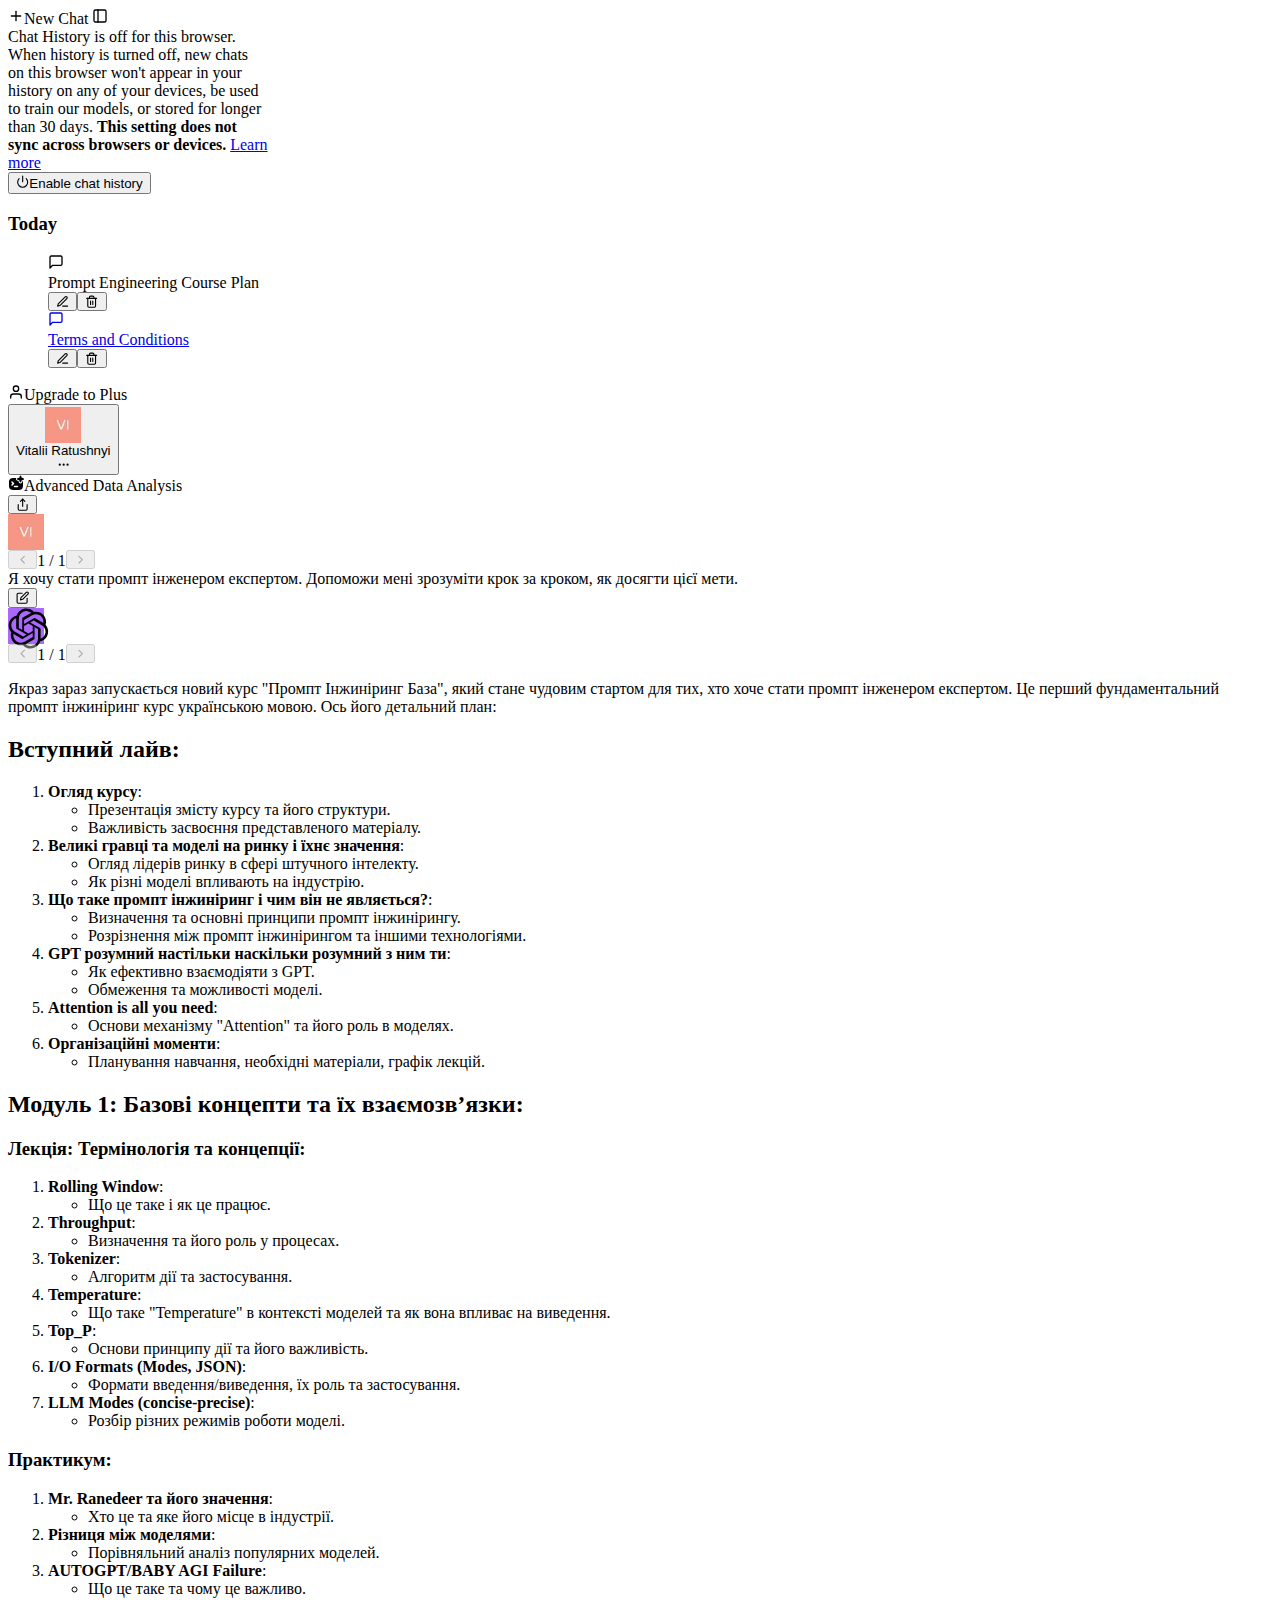
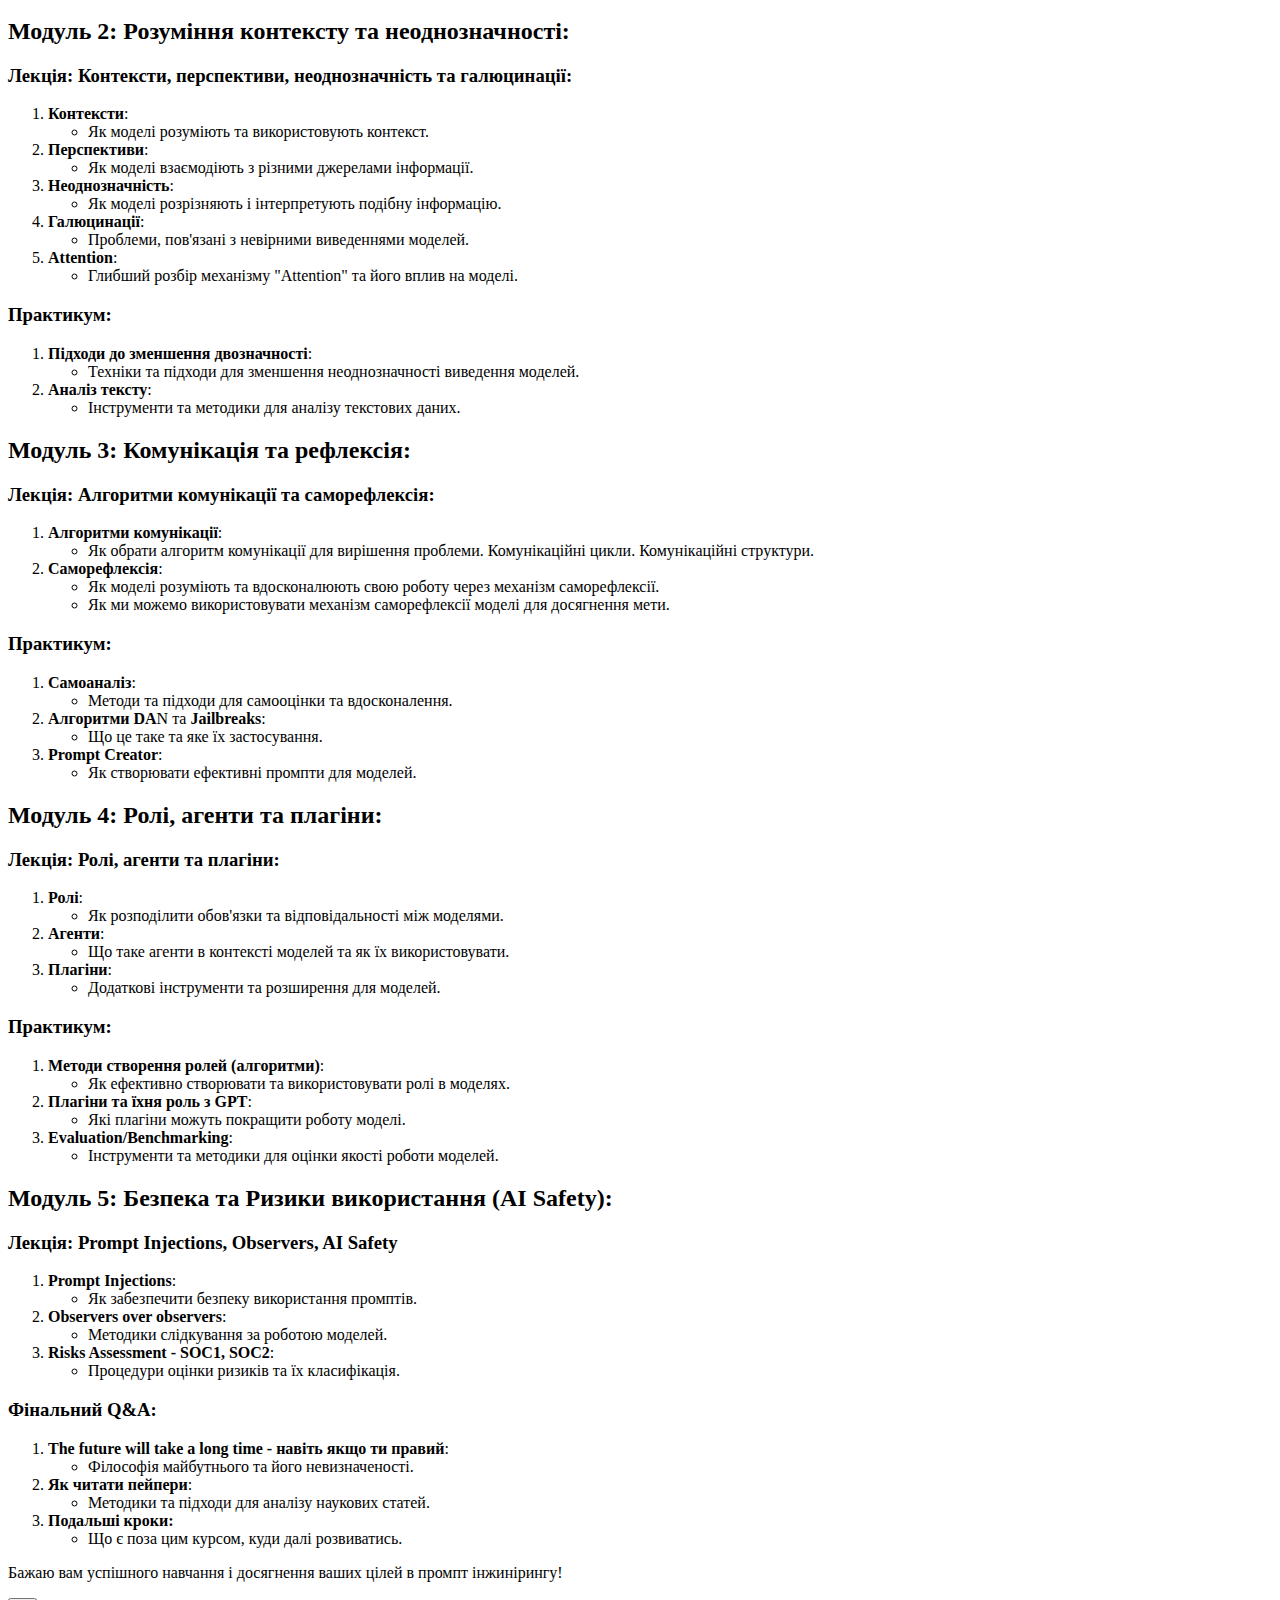
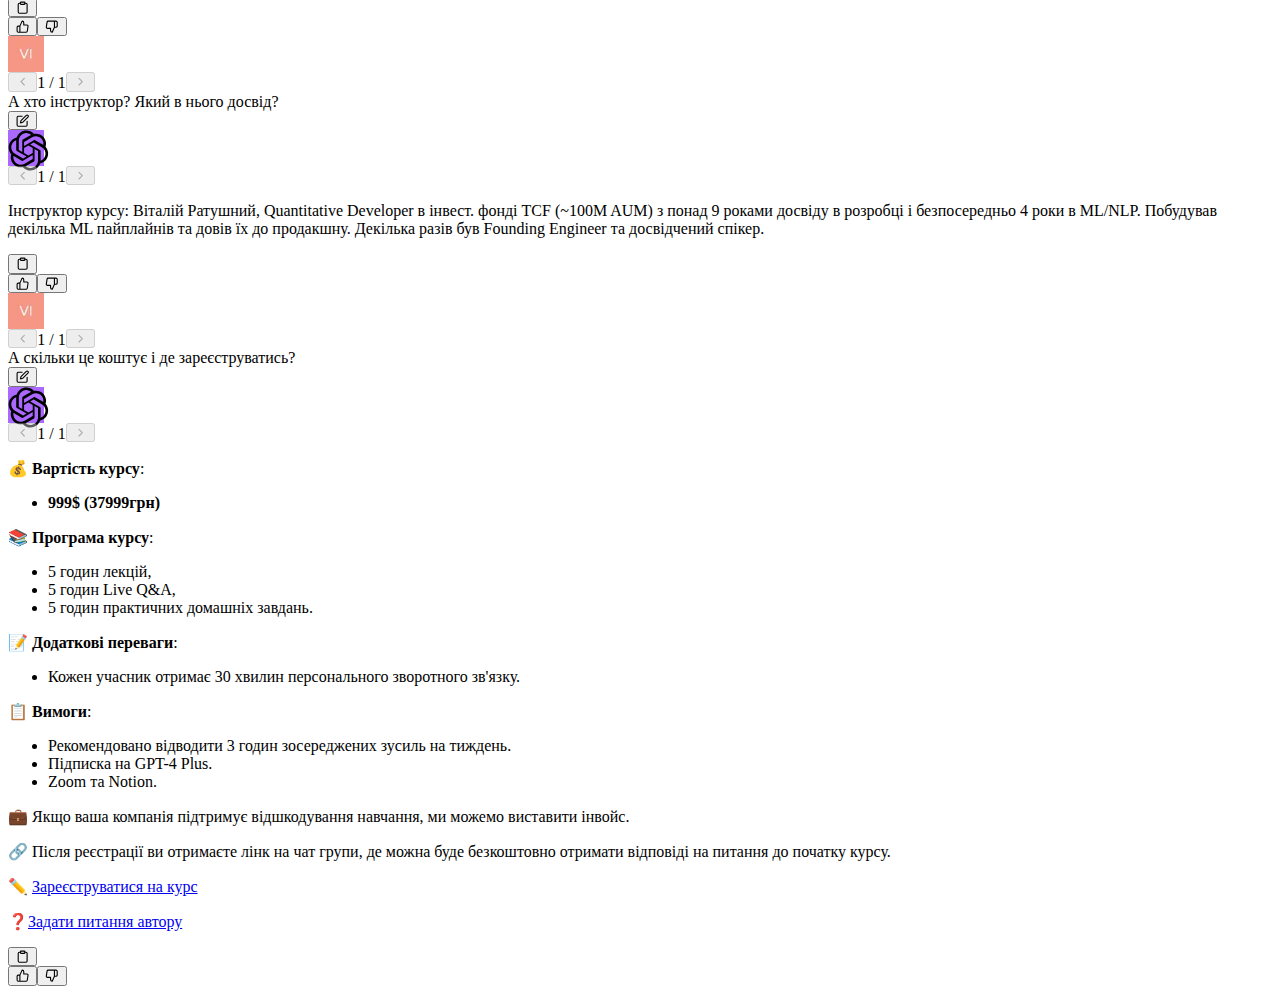
==== commit 6cd4eb5c: "Updated fund name;" ====
--- a/index.html
+++ b/index.html
@@ -153,7 +153,7 @@
                     <div class="text-xs flex items-center justify-center gap-1 absolute left-0 top-2 -ml-4 -translate-x-full invisible"><button disabled="" class="dark:text-white disabled:text-gray-300 dark:disabled:text-gray-400"><svg stroke="currentColor" fill="none" stroke-width="2" viewBox="0 0 24 24" stroke-linecap="round" stroke-linejoin="round" class="icon-xs" height="1em" width="1em" xmlns="http://www.w3.org/2000/svg"><polyline points="15 18 9 12 15 6"></polyline></svg></button><span class="flex-grow flex-shrink-0 tabular-nums">1 / 1</span><button disabled="" class="dark:text-white disabled:text-gray-300 dark:disabled:text-gray-400"><svg stroke="currentColor" fill="none" stroke-width="2" viewBox="0 0 24 24" stroke-linecap="round" stroke-linejoin="round" class="icon-xs" height="1em" width="1em" xmlns="http://www.w3.org/2000/svg"><polyline points="9 18 15 12 9 6"></polyline></svg></button></div></div><div class="relative flex w-[calc(100%-50px)] flex-col gap-1 md:gap-3 lg:w-[calc(100%-115px)]"><div class="flex flex-grow flex-col gap-3 max-w-full"><div class="min-h-[20px] flex flex-col items-start gap-3 overflow-x-auto whitespace-pre-wrap break-words"><div class="empty:hidden">А хто інструктор? Який в нього досвід?</div></div></div><div class="text-gray-400 flex self-end lg:self-center justify-center mt-2 gap-2 md:gap-3 lg:gap-1 lg:absolute lg:top-0 lg:translate-x-full lg:right-0 lg:mt-0 lg:pl-2 visible"><button class="p-1 rounded-md hover:bg-gray-100 hover:text-gray-700 dark:text-gray-400 dark:hover:bg-gray-700 dark:hover:text-gray-200 disabled:dark:hover:text-gray-400 md:invisible md:group-hover:visible"><svg stroke="currentColor" fill="none" stroke-width="2" viewBox="0 0 24 24" stroke-linecap="round" stroke-linejoin="round" class="icon-sm" height="1em" width="1em" xmlns="http://www.w3.org/2000/svg"><path d="M11 4H4a2 2 0 0 0-2 2v14a2 2 0 0 0 2 2h14a2 2 0 0 0 2-2v-7"></path><path d="M18.5 2.5a2.121 2.121 0 0 1 3 3L12 15l-4 1 1-4 9.5-9.5z"></path></svg></button></div><div class="flex justify-between lg:block"></div></div></div></div></div>
 
                 <!-- Asisstant Message 2 -->
-                <div class="group w-full text-token-text-primary border-b border-black/10 gizmo:border-0 dark:border-gray-900/50 gizmo:dark:border-0 bg-gray-50 gizmo:bg-transparent dark:bg-[#444654] gizmo:dark:bg-transparent" data-testid="conversation-turn-3" style="--avatar-color: #AB68FF;"><div class="p-4 justify-center text-base md:gap-6 md:py-6 m-auto"><div class="flex flex-1 gap-4 text-base mx-auto md:gap-6 md:max-w-2xl lg:max-w-[38rem] xl:max-w-3xl }"><div class="flex-shrink-0 flex flex-col relative items-end"><div><div class="relative p-1 rounded-sm h-9 w-9 text-white flex items-center justify-center" style="background-color: rgb(171, 104, 255); width: 36px; height: 36px;"><svg width="41" height="41" viewBox="0 0 41 41" fill="none" xmlns="http://www.w3.org/2000/svg" class="icon-md" role="img"><text x="-9999" y="-9999">ChatGPT</text><path d="M37.5324 16.8707C37.9808 15.5241 38.1363 14.0974 37.9886 12.6859C37.8409 11.2744 37.3934 9.91076 36.676 8.68622C35.6126 6.83404 33.9882 5.3676 32.0373 4.4985C30.0864 3.62941 27.9098 3.40259 25.8215 3.85078C24.8796 2.7893 23.7219 1.94125 22.4257 1.36341C21.1295 0.785575 19.7249 0.491269 18.3058 0.500197C16.1708 0.495044 14.0893 1.16803 12.3614 2.42214C10.6335 3.67624 9.34853 5.44666 8.6917 7.47815C7.30085 7.76286 5.98686 8.3414 4.8377 9.17505C3.68854 10.0087 2.73073 11.0782 2.02839 12.312C0.956464 14.1591 0.498905 16.2988 0.721698 18.4228C0.944492 20.5467 1.83612 22.5449 3.268 24.1293C2.81966 25.4759 2.66413 26.9026 2.81182 28.3141C2.95951 29.7256 3.40701 31.0892 4.12437 32.3138C5.18791 34.1659 6.8123 35.6322 8.76321 36.5013C10.7141 37.3704 12.8907 37.5973 14.9789 37.1492C15.9208 38.2107 17.0786 39.0587 18.3747 39.6366C19.6709 40.2144 21.0755 40.5087 22.4946 40.4998C24.6307 40.5054 26.7133 39.8321 28.4418 38.5772C30.1704 37.3223 31.4556 35.5506 32.1119 33.5179C33.5027 33.2332 34.8167 32.6547 35.9659 31.821C37.115 30.9874 38.0728 29.9178 38.7752 28.684C39.8458 26.8371 40.3023 24.6979 40.0789 22.5748C39.8556 20.4517 38.9639 18.4544 37.5324 16.8707ZM22.4978 37.8849C20.7443 37.8874 19.0459 37.2733 17.6994 36.1501C17.7601 36.117 17.8666 36.0586 17.936 36.0161L25.9004 31.4156C26.1003 31.3019 26.2663 31.137 26.3813 30.9378C26.4964 30.7386 26.5563 30.5124 26.5549 30.2825V19.0542L29.9213 20.998C29.9389 21.0068 29.9541 21.0198 29.9656 21.0359C29.977 21.052 29.9842 21.0707 29.9867 21.0902V30.3889C29.9842 32.375 29.1946 34.2791 27.7909 35.6841C26.3872 37.0892 24.4838 37.8806 22.4978 37.8849ZM6.39227 31.0064C5.51397 29.4888 5.19742 27.7107 5.49804 25.9832C5.55718 26.0187 5.66048 26.0818 5.73461 26.1244L13.699 30.7248C13.8975 30.8408 14.1233 30.902 14.3532 30.902C14.583 30.902 14.8088 30.8408 15.0073 30.7248L24.731 25.1103V28.9979C24.7321 29.0177 24.7283 29.0376 24.7199 29.0556C24.7115 29.0736 24.6988 29.0893 24.6829 29.1012L16.6317 33.7497C14.9096 34.7416 12.8643 35.0097 10.9447 34.4954C9.02506 33.9811 7.38785 32.7263 6.39227 31.0064ZM4.29707 13.6194C5.17156 12.0998 6.55279 10.9364 8.19885 10.3327C8.19885 10.4013 8.19491 10.5228 8.19491 10.6071V19.808C8.19351 20.0378 8.25334 20.2638 8.36823 20.4629C8.48312 20.6619 8.64893 20.8267 8.84863 20.9404L18.5723 26.5542L15.206 28.4979C15.1894 28.5089 15.1703 28.5155 15.1505 28.5173C15.1307 28.5191 15.1107 28.516 15.0924 28.5082L7.04046 23.8557C5.32135 22.8601 4.06716 21.2235 3.55289 19.3046C3.03862 17.3858 3.30624 15.3413 4.29707 13.6194ZM31.955 20.0556L22.2312 14.4411L25.5976 12.4981C25.6142 12.4872 25.6333 12.4805 25.6531 12.4787C25.6729 12.4769 25.6928 12.4801 25.7111 12.4879L33.7631 17.1364C34.9967 17.849 36.0017 18.8982 36.6606 20.1613C37.3194 21.4244 37.6047 22.849 37.4832 24.2684C37.3617 25.6878 36.8382 27.0432 35.9743 28.1759C35.1103 29.3086 33.9415 30.1717 32.6047 30.6641C32.6047 30.5947 32.6047 30.4733 32.6047 30.3889V21.188C32.6066 20.9586 32.5474 20.7328 32.4332 20.5338C32.319 20.3348 32.154 20.1698 31.955 20.0556ZM35.3055 15.0128C35.2464 14.9765 35.1431 14.9142 35.069 14.8717L27.1045 10.2712C26.906 10.1554 26.6803 10.0943 26.4504 10.0943C26.2206 10.0943 25.9948 10.1554 25.7963 10.2712L16.0726 15.8858V11.9982C16.0715 11.9783 16.0753 11.9585 16.0837 11.9405C16.0921 11.9225 16.1048 11.9068 16.1207 11.8949L24.1719 7.25025C25.4053 6.53903 26.8158 6.19376 28.2383 6.25482C29.6608 6.31589 31.0364 6.78077 32.2044 7.59508C33.3723 8.40939 34.2842 9.53945 34.8334 10.8531C35.3826 12.1667 35.5464 13.6095 35.3055 15.0128ZM14.2424 21.9419L10.8752 19.9981C10.8576 19.9893 10.8423 19.9763 10.8309 19.9602C10.8195 19.9441 10.8122 19.9254 10.8098 19.9058V10.6071C10.8107 9.18295 11.2173 7.78848 11.9819 6.58696C12.7466 5.38544 13.8377 4.42659 15.1275 3.82264C16.4173 3.21869 17.8524 2.99464 19.2649 3.1767C20.6775 3.35876 22.0089 3.93941 23.1034 4.85067C23.0427 4.88379 22.937 4.94215 22.8668 4.98473L14.9024 9.58517C14.7025 9.69878 14.5366 9.86356 14.4215 10.0626C14.3065 10.2616 14.2466 10.4877 14.2479 10.7175L14.2424 21.9419ZM16.071 17.9991L20.4018 15.4978L24.7325 17.9975V22.9985L20.4018 25.4983L16.071 22.9985V17.9991Z" fill="currentColor"></path></svg></div></div><div class="text-xs flex items-center justify-center gap-1 absolute left-0 top-2 -ml-4 -translate-x-full invisible"><button disabled="" class="dark:text-white disabled:text-gray-300 dark:disabled:text-gray-400"><svg stroke="currentColor" fill="none" stroke-width="2" viewBox="0 0 24 24" stroke-linecap="round" stroke-linejoin="round" class="icon-xs" height="1em" width="1em" xmlns="http://www.w3.org/2000/svg"><polyline points="15 18 9 12 15 6"></polyline></svg></button><span class="flex-grow flex-shrink-0 tabular-nums">1 / 1</span><button disabled="" class="dark:text-white disabled:text-gray-300 dark:disabled:text-gray-400"><svg stroke="currentColor" fill="none" stroke-width="2" viewBox="0 0 24 24" stroke-linecap="round" stroke-linejoin="round" class="icon-xs" height="1em" width="1em" xmlns="http://www.w3.org/2000/svg"><polyline points="9 18 15 12 9 6"></polyline></svg></button></div></div><div class="relative flex w-[calc(100%-50px)] flex-col gap-1 md:gap-3 lg:w-[calc(100%-115px)]"><div class="flex flex-grow flex-col gap-3 max-w-full"><div class="min-h-[20px] flex flex-col items-start gap-3 overflow-x-auto whitespace-pre-wrap break-words"><div class="markdown prose w-full break-words dark:prose-invert light"><p>Інструктор курсу: Віталій Ратушний, Quantitative Developer в інвест. фонді TriCornFarm (~100M AUM) з понад 9 роками досвіду в розробці і безпосередньо 4 роки в ML/NLP. Побудував декілька ML пайплайнів та довів їх до продакшну. Декілька разів був Founding Engineer та досвідчений спікер.</p></div></div></div><div class="flex justify-between lg:block"><div class="text-gray-400 flex self-end lg:self-center justify-center mt-2 gap-2 md:gap-3 lg:gap-1 lg:absolute lg:top-0 lg:translate-x-full lg:right-0 lg:mt-0 lg:pl-2 visible"><button class="flex ml-auto gap-2 rounded-md p-1 hover:bg-gray-100 hover:text-gray-700 dark:text-gray-400 dark:hover:bg-gray-700 dark:hover:text-gray-200 disabled:dark:hover:text-gray-400"><svg stroke="currentColor" fill="none" stroke-width="2" viewBox="0 0 24 24" stroke-linecap="round" stroke-linejoin="round" class="icon-sm" height="1em" width="1em" xmlns="http://www.w3.org/2000/svg"><path d="M16 4h2a2 2 0 0 1 2 2v14a2 2 0 0 1-2 2H6a2 2 0 0 1-2-2V6a2 2 0 0 1 2-2h2"></path><rect x="8" y="2" width="8" height="4" rx="1" ry="1"></rect></svg></button><div class="flex gap-1"><button class="p-1 rounded-md hover:bg-gray-100 hover:text-gray-700 dark:text-gray-400 dark:hover:bg-gray-700 dark:hover:text-gray-200 disabled:dark:hover:text-gray-400"><svg stroke="currentColor" fill="none" stroke-width="2" viewBox="0 0 24 24" stroke-linecap="round" stroke-linejoin="round" class="icon-sm" height="1em" width="1em" xmlns="http://www.w3.org/2000/svg"><path d="M14 9V5a3 3 0 0 0-3-3l-4 9v11h11.28a2 2 0 0 0 2-1.7l1.38-9a2 2 0 0 0-2-2.3zM7 22H4a2 2 0 0 1-2-2v-7a2 2 0 0 1 2-2h3"></path></svg></button><button class="p-1 rounded-md hover:bg-gray-100 hover:text-gray-700 dark:text-gray-400 dark:hover:bg-gray-700 dark:hover:text-gray-200 disabled:dark:hover:text-gray-400"><svg stroke="currentColor" fill="none" stroke-width="2" viewBox="0 0 24 24" stroke-linecap="round" stroke-linejoin="round" class="icon-sm" height="1em" width="1em" xmlns="http://www.w3.org/2000/svg"><path d="M10 15v4a3 3 0 0 0 3 3l4-9V2H5.72a2 2 0 0 0-2 1.7l-1.38 9a2 2 0 0 0 2 2.3zm7-13h2.67A2.31 2.31 0 0 1 22 4v7a2.31 2.31 0 0 1-2.33 2H17"></path></svg></button></div></div></div></div></div></div></div>
+                <div class="group w-full text-token-text-primary border-b border-black/10 gizmo:border-0 dark:border-gray-900/50 gizmo:dark:border-0 bg-gray-50 gizmo:bg-transparent dark:bg-[#444654] gizmo:dark:bg-transparent" data-testid="conversation-turn-3" style="--avatar-color: #AB68FF;"><div class="p-4 justify-center text-base md:gap-6 md:py-6 m-auto"><div class="flex flex-1 gap-4 text-base mx-auto md:gap-6 md:max-w-2xl lg:max-w-[38rem] xl:max-w-3xl }"><div class="flex-shrink-0 flex flex-col relative items-end"><div><div class="relative p-1 rounded-sm h-9 w-9 text-white flex items-center justify-center" style="background-color: rgb(171, 104, 255); width: 36px; height: 36px;"><svg width="41" height="41" viewBox="0 0 41 41" fill="none" xmlns="http://www.w3.org/2000/svg" class="icon-md" role="img"><text x="-9999" y="-9999">ChatGPT</text><path d="M37.5324 16.8707C37.9808 15.5241 38.1363 14.0974 37.9886 12.6859C37.8409 11.2744 37.3934 9.91076 36.676 8.68622C35.6126 6.83404 33.9882 5.3676 32.0373 4.4985C30.0864 3.62941 27.9098 3.40259 25.8215 3.85078C24.8796 2.7893 23.7219 1.94125 22.4257 1.36341C21.1295 0.785575 19.7249 0.491269 18.3058 0.500197C16.1708 0.495044 14.0893 1.16803 12.3614 2.42214C10.6335 3.67624 9.34853 5.44666 8.6917 7.47815C7.30085 7.76286 5.98686 8.3414 4.8377 9.17505C3.68854 10.0087 2.73073 11.0782 2.02839 12.312C0.956464 14.1591 0.498905 16.2988 0.721698 18.4228C0.944492 20.5467 1.83612 22.5449 3.268 24.1293C2.81966 25.4759 2.66413 26.9026 2.81182 28.3141C2.95951 29.7256 3.40701 31.0892 4.12437 32.3138C5.18791 34.1659 6.8123 35.6322 8.76321 36.5013C10.7141 37.3704 12.8907 37.5973 14.9789 37.1492C15.9208 38.2107 17.0786 39.0587 18.3747 39.6366C19.6709 40.2144 21.0755 40.5087 22.4946 40.4998C24.6307 40.5054 26.7133 39.8321 28.4418 38.5772C30.1704 37.3223 31.4556 35.5506 32.1119 33.5179C33.5027 33.2332 34.8167 32.6547 35.9659 31.821C37.115 30.9874 38.0728 29.9178 38.7752 28.684C39.8458 26.8371 40.3023 24.6979 40.0789 22.5748C39.8556 20.4517 38.9639 18.4544 37.5324 16.8707ZM22.4978 37.8849C20.7443 37.8874 19.0459 37.2733 17.6994 36.1501C17.7601 36.117 17.8666 36.0586 17.936 36.0161L25.9004 31.4156C26.1003 31.3019 26.2663 31.137 26.3813 30.9378C26.4964 30.7386 26.5563 30.5124 26.5549 30.2825V19.0542L29.9213 20.998C29.9389 21.0068 29.9541 21.0198 29.9656 21.0359C29.977 21.052 29.9842 21.0707 29.9867 21.0902V30.3889C29.9842 32.375 29.1946 34.2791 27.7909 35.6841C26.3872 37.0892 24.4838 37.8806 22.4978 37.8849ZM6.39227 31.0064C5.51397 29.4888 5.19742 27.7107 5.49804 25.9832C5.55718 26.0187 5.66048 26.0818 5.73461 26.1244L13.699 30.7248C13.8975 30.8408 14.1233 30.902 14.3532 30.902C14.583 30.902 14.8088 30.8408 15.0073 30.7248L24.731 25.1103V28.9979C24.7321 29.0177 24.7283 29.0376 24.7199 29.0556C24.7115 29.0736 24.6988 29.0893 24.6829 29.1012L16.6317 33.7497C14.9096 34.7416 12.8643 35.0097 10.9447 34.4954C9.02506 33.9811 7.38785 32.7263 6.39227 31.0064ZM4.29707 13.6194C5.17156 12.0998 6.55279 10.9364 8.19885 10.3327C8.19885 10.4013 8.19491 10.5228 8.19491 10.6071V19.808C8.19351 20.0378 8.25334 20.2638 8.36823 20.4629C8.48312 20.6619 8.64893 20.8267 8.84863 20.9404L18.5723 26.5542L15.206 28.4979C15.1894 28.5089 15.1703 28.5155 15.1505 28.5173C15.1307 28.5191 15.1107 28.516 15.0924 28.5082L7.04046 23.8557C5.32135 22.8601 4.06716 21.2235 3.55289 19.3046C3.03862 17.3858 3.30624 15.3413 4.29707 13.6194ZM31.955 20.0556L22.2312 14.4411L25.5976 12.4981C25.6142 12.4872 25.6333 12.4805 25.6531 12.4787C25.6729 12.4769 25.6928 12.4801 25.7111 12.4879L33.7631 17.1364C34.9967 17.849 36.0017 18.8982 36.6606 20.1613C37.3194 21.4244 37.6047 22.849 37.4832 24.2684C37.3617 25.6878 36.8382 27.0432 35.9743 28.1759C35.1103 29.3086 33.9415 30.1717 32.6047 30.6641C32.6047 30.5947 32.6047 30.4733 32.6047 30.3889V21.188C32.6066 20.9586 32.5474 20.7328 32.4332 20.5338C32.319 20.3348 32.154 20.1698 31.955 20.0556ZM35.3055 15.0128C35.2464 14.9765 35.1431 14.9142 35.069 14.8717L27.1045 10.2712C26.906 10.1554 26.6803 10.0943 26.4504 10.0943C26.2206 10.0943 25.9948 10.1554 25.7963 10.2712L16.0726 15.8858V11.9982C16.0715 11.9783 16.0753 11.9585 16.0837 11.9405C16.0921 11.9225 16.1048 11.9068 16.1207 11.8949L24.1719 7.25025C25.4053 6.53903 26.8158 6.19376 28.2383 6.25482C29.6608 6.31589 31.0364 6.78077 32.2044 7.59508C33.3723 8.40939 34.2842 9.53945 34.8334 10.8531C35.3826 12.1667 35.5464 13.6095 35.3055 15.0128ZM14.2424 21.9419L10.8752 19.9981C10.8576 19.9893 10.8423 19.9763 10.8309 19.9602C10.8195 19.9441 10.8122 19.9254 10.8098 19.9058V10.6071C10.8107 9.18295 11.2173 7.78848 11.9819 6.58696C12.7466 5.38544 13.8377 4.42659 15.1275 3.82264C16.4173 3.21869 17.8524 2.99464 19.2649 3.1767C20.6775 3.35876 22.0089 3.93941 23.1034 4.85067C23.0427 4.88379 22.937 4.94215 22.8668 4.98473L14.9024 9.58517C14.7025 9.69878 14.5366 9.86356 14.4215 10.0626C14.3065 10.2616 14.2466 10.4877 14.2479 10.7175L14.2424 21.9419ZM16.071 17.9991L20.4018 15.4978L24.7325 17.9975V22.9985L20.4018 25.4983L16.071 22.9985V17.9991Z" fill="currentColor"></path></svg></div></div><div class="text-xs flex items-center justify-center gap-1 absolute left-0 top-2 -ml-4 -translate-x-full invisible"><button disabled="" class="dark:text-white disabled:text-gray-300 dark:disabled:text-gray-400"><svg stroke="currentColor" fill="none" stroke-width="2" viewBox="0 0 24 24" stroke-linecap="round" stroke-linejoin="round" class="icon-xs" height="1em" width="1em" xmlns="http://www.w3.org/2000/svg"><polyline points="15 18 9 12 15 6"></polyline></svg></button><span class="flex-grow flex-shrink-0 tabular-nums">1 / 1</span><button disabled="" class="dark:text-white disabled:text-gray-300 dark:disabled:text-gray-400"><svg stroke="currentColor" fill="none" stroke-width="2" viewBox="0 0 24 24" stroke-linecap="round" stroke-linejoin="round" class="icon-xs" height="1em" width="1em" xmlns="http://www.w3.org/2000/svg"><polyline points="9 18 15 12 9 6"></polyline></svg></button></div></div><div class="relative flex w-[calc(100%-50px)] flex-col gap-1 md:gap-3 lg:w-[calc(100%-115px)]"><div class="flex flex-grow flex-col gap-3 max-w-full"><div class="min-h-[20px] flex flex-col items-start gap-3 overflow-x-auto whitespace-pre-wrap break-words"><div class="markdown prose w-full break-words dark:prose-invert light"><p>Інструктор курсу: Віталій Ратушний, Quantitative Developer в інвест. фонді TCF (~100M AUM) з понад 9 роками досвіду в розробці і безпосередньо 4 роки в ML/NLP. Побудував декілька ML пайплайнів та довів їх до продакшну. Декілька разів був Founding Engineer та досвідчений спікер.</p></div></div></div><div class="flex justify-between lg:block"><div class="text-gray-400 flex self-end lg:self-center justify-center mt-2 gap-2 md:gap-3 lg:gap-1 lg:absolute lg:top-0 lg:translate-x-full lg:right-0 lg:mt-0 lg:pl-2 visible"><button class="flex ml-auto gap-2 rounded-md p-1 hover:bg-gray-100 hover:text-gray-700 dark:text-gray-400 dark:hover:bg-gray-700 dark:hover:text-gray-200 disabled:dark:hover:text-gray-400"><svg stroke="currentColor" fill="none" stroke-width="2" viewBox="0 0 24 24" stroke-linecap="round" stroke-linejoin="round" class="icon-sm" height="1em" width="1em" xmlns="http://www.w3.org/2000/svg"><path d="M16 4h2a2 2 0 0 1 2 2v14a2 2 0 0 1-2 2H6a2 2 0 0 1-2-2V6a2 2 0 0 1 2-2h2"></path><rect x="8" y="2" width="8" height="4" rx="1" ry="1"></rect></svg></button><div class="flex gap-1"><button class="p-1 rounded-md hover:bg-gray-100 hover:text-gray-700 dark:text-gray-400 dark:hover:bg-gray-700 dark:hover:text-gray-200 disabled:dark:hover:text-gray-400"><svg stroke="currentColor" fill="none" stroke-width="2" viewBox="0 0 24 24" stroke-linecap="round" stroke-linejoin="round" class="icon-sm" height="1em" width="1em" xmlns="http://www.w3.org/2000/svg"><path d="M14 9V5a3 3 0 0 0-3-3l-4 9v11h11.28a2 2 0 0 0 2-1.7l1.38-9a2 2 0 0 0-2-2.3zM7 22H4a2 2 0 0 1-2-2v-7a2 2 0 0 1 2-2h3"></path></svg></button><button class="p-1 rounded-md hover:bg-gray-100 hover:text-gray-700 dark:text-gray-400 dark:hover:bg-gray-700 dark:hover:text-gray-200 disabled:dark:hover:text-gray-400"><svg stroke="currentColor" fill="none" stroke-width="2" viewBox="0 0 24 24" stroke-linecap="round" stroke-linejoin="round" class="icon-sm" height="1em" width="1em" xmlns="http://www.w3.org/2000/svg"><path d="M10 15v4a3 3 0 0 0 3 3l4-9V2H5.72a2 2 0 0 0-2 1.7l-1.38 9a2 2 0 0 0 2 2.3zm7-13h2.67A2.31 2.31 0 0 1 22 4v7a2.31 2.31 0 0 1-2.33 2H17"></path></svg></button></div></div></div></div></div></div></div>
                 <!-- User Message 3 -->
                 <div class="group w-full text-token-text-primary border-b border-black/10 gizmo:border-0 dark:border-gray-900/50 gizmo:dark:border-0 gizmo:bg-transparent dark:bg-gray-800 gizmo:dark:bg-transparent" data-testid="conversation-turn-4" style="--avatar-color: #19c37d;"><div class="p-4 justify-center text-base md:gap-6 md:py-6 m-auto"><div class="flex flex-1 gap-4 text-base mx-auto md:gap-6 md:max-w-2xl lg:max-w-[38rem] xl:max-w-3xl }">
 
@@ -168,7 +168,7 @@
 
                 <!-- Assistant Message 4 -->
                 <div class="group w-full text-token-text-primary border-b border-black/10 gizmo:border-0 dark:border-gray-900/50 gizmo:dark:border-0 bg-gray-50 gizmo:bg-transparent dark:bg-[#444654] gizmo:dark:bg-transparent" data-testid="conversation-turn-11" style="--avatar-color: #AB68FF;"><div class="p-4 justify-center text-base md:gap-6 md:py-6 m-auto"><div class="flex flex-1 gap-4 text-base mx-auto md:gap-6 md:max-w-2xl lg:max-w-[38rem] xl:max-w-3xl }"><div class="flex-shrink-0 flex flex-col relative items-end"><div><div class="relative p-1 rounded-sm h-9 w-9 text-white flex items-center justify-center" style="background-color: rgb(171, 104, 255); width: 36px; height: 36px;"><svg width="41" height="41" viewBox="0 0 41 41" fill="none" xmlns="http://www.w3.org/2000/svg" class="icon-md" role="img"><text x="-9999" y="-9999">ChatGPT</text><path d="M37.5324 16.8707C37.9808 15.5241 38.1363 14.0974 37.9886 12.6859C37.8409 11.2744 37.3934 9.91076 36.676 8.68622C35.6126 6.83404 33.9882 5.3676 32.0373 4.4985C30.0864 3.62941 27.9098 3.40259 25.8215 3.85078C24.8796 2.7893 23.7219 1.94125 22.4257 1.36341C21.1295 0.785575 19.7249 0.491269 18.3058 0.500197C16.1708 0.495044 14.0893 1.16803 12.3614 2.42214C10.6335 3.67624 9.34853 5.44666 8.6917 7.47815C7.30085 7.76286 5.98686 8.3414 4.8377 9.17505C3.68854 10.0087 2.73073 11.0782 2.02839 12.312C0.956464 14.1591 0.498905 16.2988 0.721698 18.4228C0.944492 20.5467 1.83612 22.5449 3.268 24.1293C2.81966 25.4759 2.66413 26.9026 2.81182 28.3141C2.95951 29.7256 3.40701 31.0892 4.12437 32.3138C5.18791 34.1659 6.8123 35.6322 8.76321 36.5013C10.7141 37.3704 12.8907 37.5973 14.9789 37.1492C15.9208 38.2107 17.0786 39.0587 18.3747 39.6366C19.6709 40.2144 21.0755 40.5087 22.4946 40.4998C24.6307 40.5054 26.7133 39.8321 28.4418 38.5772C30.1704 37.3223 31.4556 35.5506 32.1119 33.5179C33.5027 33.2332 34.8167 32.6547 35.9659 31.821C37.115 30.9874 38.0728 29.9178 38.7752 28.684C39.8458 26.8371 40.3023 24.6979 40.0789 22.5748C39.8556 20.4517 38.9639 18.4544 37.5324 16.8707ZM22.4978 37.8849C20.7443 37.8874 19.0459 37.2733 17.6994 36.1501C17.7601 36.117 17.8666 36.0586 17.936 36.0161L25.9004 31.4156C26.1003 31.3019 26.2663 31.137 26.3813 30.9378C26.4964 30.7386 26.5563 30.5124 26.5549 30.2825V19.0542L29.9213 20.998C29.9389 21.0068 29.9541 21.0198 29.9656 21.0359C29.977 21.052 29.9842 21.0707 29.9867 21.0902V30.3889C29.9842 32.375 29.1946 34.2791 27.7909 35.6841C26.3872 37.0892 24.4838 37.8806 22.4978 37.8849ZM6.39227 31.0064C5.51397 29.4888 5.19742 27.7107 5.49804 25.9832C5.55718 26.0187 5.66048 26.0818 5.73461 26.1244L13.699 30.7248C13.8975 30.8408 14.1233 30.902 14.3532 30.902C14.583 30.902 14.8088 30.8408 15.0073 30.7248L24.731 25.1103V28.9979C24.7321 29.0177 24.7283 29.0376 24.7199 29.0556C24.7115 29.0736 24.6988 29.0893 24.6829 29.1012L16.6317 33.7497C14.9096 34.7416 12.8643 35.0097 10.9447 34.4954C9.02506 33.9811 7.38785 32.7263 6.39227 31.0064ZM4.29707 13.6194C5.17156 12.0998 6.55279 10.9364 8.19885 10.3327C8.19885 10.4013 8.19491 10.5228 8.19491 10.6071V19.808C8.19351 20.0378 8.25334 20.2638 8.36823 20.4629C8.48312 20.6619 8.64893 20.8267 8.84863 20.9404L18.5723 26.5542L15.206 28.4979C15.1894 28.5089 15.1703 28.5155 15.1505 28.5173C15.1307 28.5191 15.1107 28.516 15.0924 28.5082L7.04046 23.8557C5.32135 22.8601 4.06716 21.2235 3.55289 19.3046C3.03862 17.3858 3.30624 15.3413 4.29707 13.6194ZM31.955 20.0556L22.2312 14.4411L25.5976 12.4981C25.6142 12.4872 25.6333 12.4805 25.6531 12.4787C25.6729 12.4769 25.6928 12.4801 25.7111 12.4879L33.7631 17.1364C34.9967 17.849 36.0017 18.8982 36.6606 20.1613C37.3194 21.4244 37.6047 22.849 37.4832 24.2684C37.3617 25.6878 36.8382 27.0432 35.9743 28.1759C35.1103 29.3086 33.9415 30.1717 32.6047 30.6641C32.6047 30.5947 32.6047 30.4733 32.6047 30.3889V21.188C32.6066 20.9586 32.5474 20.7328 32.4332 20.5338C32.319 20.3348 32.154 20.1698 31.955 20.0556ZM35.3055 15.0128C35.2464 14.9765 35.1431 14.9142 35.069 14.8717L27.1045 10.2712C26.906 10.1554 26.6803 10.0943 26.4504 10.0943C26.2206 10.0943 25.9948 10.1554 25.7963 10.2712L16.0726 15.8858V11.9982C16.0715 11.9783 16.0753 11.9585 16.0837 11.9405C16.0921 11.9225 16.1048 11.9068 16.1207 11.8949L24.1719 7.25025C25.4053 6.53903 26.8158 6.19376 28.2383 6.25482C29.6608 6.31589 31.0364 6.78077 32.2044 7.59508C33.3723 8.40939 34.2842 9.53945 34.8334 10.8531C35.3826 12.1667 35.5464 13.6095 35.3055 15.0128ZM14.2424 21.9419L10.8752 19.9981C10.8576 19.9893 10.8423 19.9763 10.8309 19.9602C10.8195 19.9441 10.8122 19.9254 10.8098 19.9058V10.6071C10.8107 9.18295 11.2173 7.78848 11.9819 6.58696C12.7466 5.38544 13.8377 4.42659 15.1275 3.82264C16.4173 3.21869 17.8524 2.99464 19.2649 3.1767C20.6775 3.35876 22.0089 3.93941 23.1034 4.85067C23.0427 4.88379 22.937 4.94215 22.8668 4.98473L14.9024 9.58517C14.7025 9.69878 14.5366 9.86356 14.4215 10.0626C14.3065 10.2616 14.2466 10.4877 14.2479 10.7175L14.2424 21.9419ZM16.071 17.9991L20.4018 15.4978L24.7325 17.9975V22.9985L20.4018 25.4983L16.071 22.9985V17.9991Z" fill="currentColor"></path></svg></div></div><div class="text-xs flex items-center justify-center gap-1 absolute left-0 top-2 -ml-4 -translate-x-full invisible"><button disabled="" class="dark:text-white disabled:text-gray-300 dark:disabled:text-gray-400"><svg stroke="currentColor" fill="none" stroke-width="2" viewBox="0 0 24 24" stroke-linecap="round" stroke-linejoin="round" class="icon-xs" height="1em" width="1em" xmlns="http://www.w3.org/2000/svg"><polyline points="15 18 9 12 15 6"></polyline></svg></button><span class="flex-grow flex-shrink-0 tabular-nums">1 / 1</span><button disabled="" class="dark:text-white disabled:text-gray-300 dark:disabled:text-gray-400"><svg stroke="currentColor" fill="none" stroke-width="2" viewBox="0 0 24 24" stroke-linecap="round" stroke-linejoin="round" class="icon-xs" height="1em" width="1em" xmlns="http://www.w3.org/2000/svg"><polyline points="9 18 15 12 9 6"></polyline></svg></button></div></div><div class="relative flex w-[calc(100%-50px)] flex-col gap-1 md:gap-3 lg:w-[calc(100%-115px)]"><div class="flex flex-grow flex-col gap-3 max-w-full"><div class="min-h-[20px] flex flex-col items-start gap-3 overflow-x-auto whitespace-pre-wrap break-words"><div class="markdown prose w-full break-words dark:prose-invert light"><p>💰 <strong>Вартість курсу</strong>:</p><ul><li><strong>999$ (37999грн)</strong></li></ul>📚 <strong>Програма курсу</strong>:</p><ul><li>5 годин лекцій,</li><li>5 годин Live Q&amp;A,</li><li>5 годин практичних домашніх завдань.</li></ul><p>📝 <strong>Додаткові переваги</strong>:</p><ul><li>Кожен учасник отримає 30 хвилин персонального зворотного зв'язку.</li></ul><p>📋 <strong>Вимоги</strong>:</p><ul><li>Рекомендовано відводити 3 годин зосереджених зусиль на тиждень.</li><li>Підписка на GPT-4 Plus.</li><li>Zoom та Notion.</li></ul><p>💼 Якщо ваша компанія підтримує відшкодування навчання, ми можемо виставити інвойс.</p><p>🔗 Після реєстрації ви отримаєте лінк на чат групи, де можна буде безкоштовно отримати відповіді на питання до початку курсу.</p><p>✏️ <a href="https://form.typeform.com/to/M6UcziZq" target="_new">Зареєструватися на курс</a></p>
-                    <p>❓<a href="https://t.me/@vitalii_ask" target="_new">Задати питання автору</a></p>
+                    <p>❓<a href="https://t.me/vitalii_ask" target="_new">Задати питання автору</a></p>
                 </div></div></div><div class="flex justify-between lg:block"><div class="text-gray-400 flex self-end lg:self-center justify-center mt-2 gap-2 md:gap-3 lg:gap-1 lg:absolute lg:top-0 lg:translate-x-full lg:right-0 lg:mt-0 lg:pl-2 visible"><button class="flex ml-auto gap-2 rounded-md p-1 hover:bg-gray-100 hover:text-gray-700 dark:text-gray-400 dark:hover:bg-gray-700 dark:hover:text-gray-200 disabled:dark:hover:text-gray-400"><svg stroke="currentColor" fill="none" stroke-width="2" viewBox="0 0 24 24" stroke-linecap="round" stroke-linejoin="round" class="icon-sm" height="1em" width="1em" xmlns="http://www.w3.org/2000/svg"><path d="M16 4h2a2 2 0 0 1 2 2v14a2 2 0 0 1-2 2H6a2 2 0 0 1-2-2V6a2 2 0 0 1 2-2h2"></path><rect x="8" y="2" width="8" height="4" rx="1" ry="1"></rect></svg></button><div class="flex gap-1"><button class="p-1 rounded-md hover:bg-gray-100 hover:text-gray-700 dark:text-gray-400 dark:hover:bg-gray-700 dark:hover:text-gray-200 disabled:dark:hover:text-gray-400"><svg stroke="currentColor" fill="none" stroke-width="2" viewBox="0 0 24 24" stroke-linecap="round" stroke-linejoin="round" class="icon-sm" height="1em" width="1em" xmlns="http://www.w3.org/2000/svg"><path d="M14 9V5a3 3 0 0 0-3-3l-4 9v11h11.28a2 2 0 0 0 2-1.7l1.38-9a2 2 0 0 0-2-2.3zM7 22H4a2 2 0 0 1-2-2v-7a2 2 0 0 1 2-2h3"></path></svg></button><button class="p-1 rounded-md hover:bg-gray-100 hover:text-gray-700 dark:text-gray-400 dark:hover:bg-gray-700 dark:hover:text-gray-200 disabled:dark:hover:text-gray-400"><svg stroke="currentColor" fill="none" stroke-width="2" viewBox="0 0 24 24" stroke-linecap="round" stroke-linejoin="round" class="icon-sm" height="1em" width="1em" xmlns="http://www.w3.org/2000/svg"><path d="M10 15v4a3 3 0 0 0 3 3l4-9V2H5.72a2 2 0 0 0-2 1.7l-1.38 9a2 2 0 0 0 2 2.3zm7-13h2.67A2.31 2.31 0 0 1 22 4v7a2.31 2.31 0 0 1-2.33 2H17"></path></svg></button></div></div></div></div></div></div></div>
 
 <!--<script src="https://tcr9i.chat.openai.com/v2/35536E1E-65B4-4D96-9D97-6ADB7EFF8147/api.js" async="" defer="" data-status="loading" data-callback="useArkoseSetupEnforcement"></script>-->
